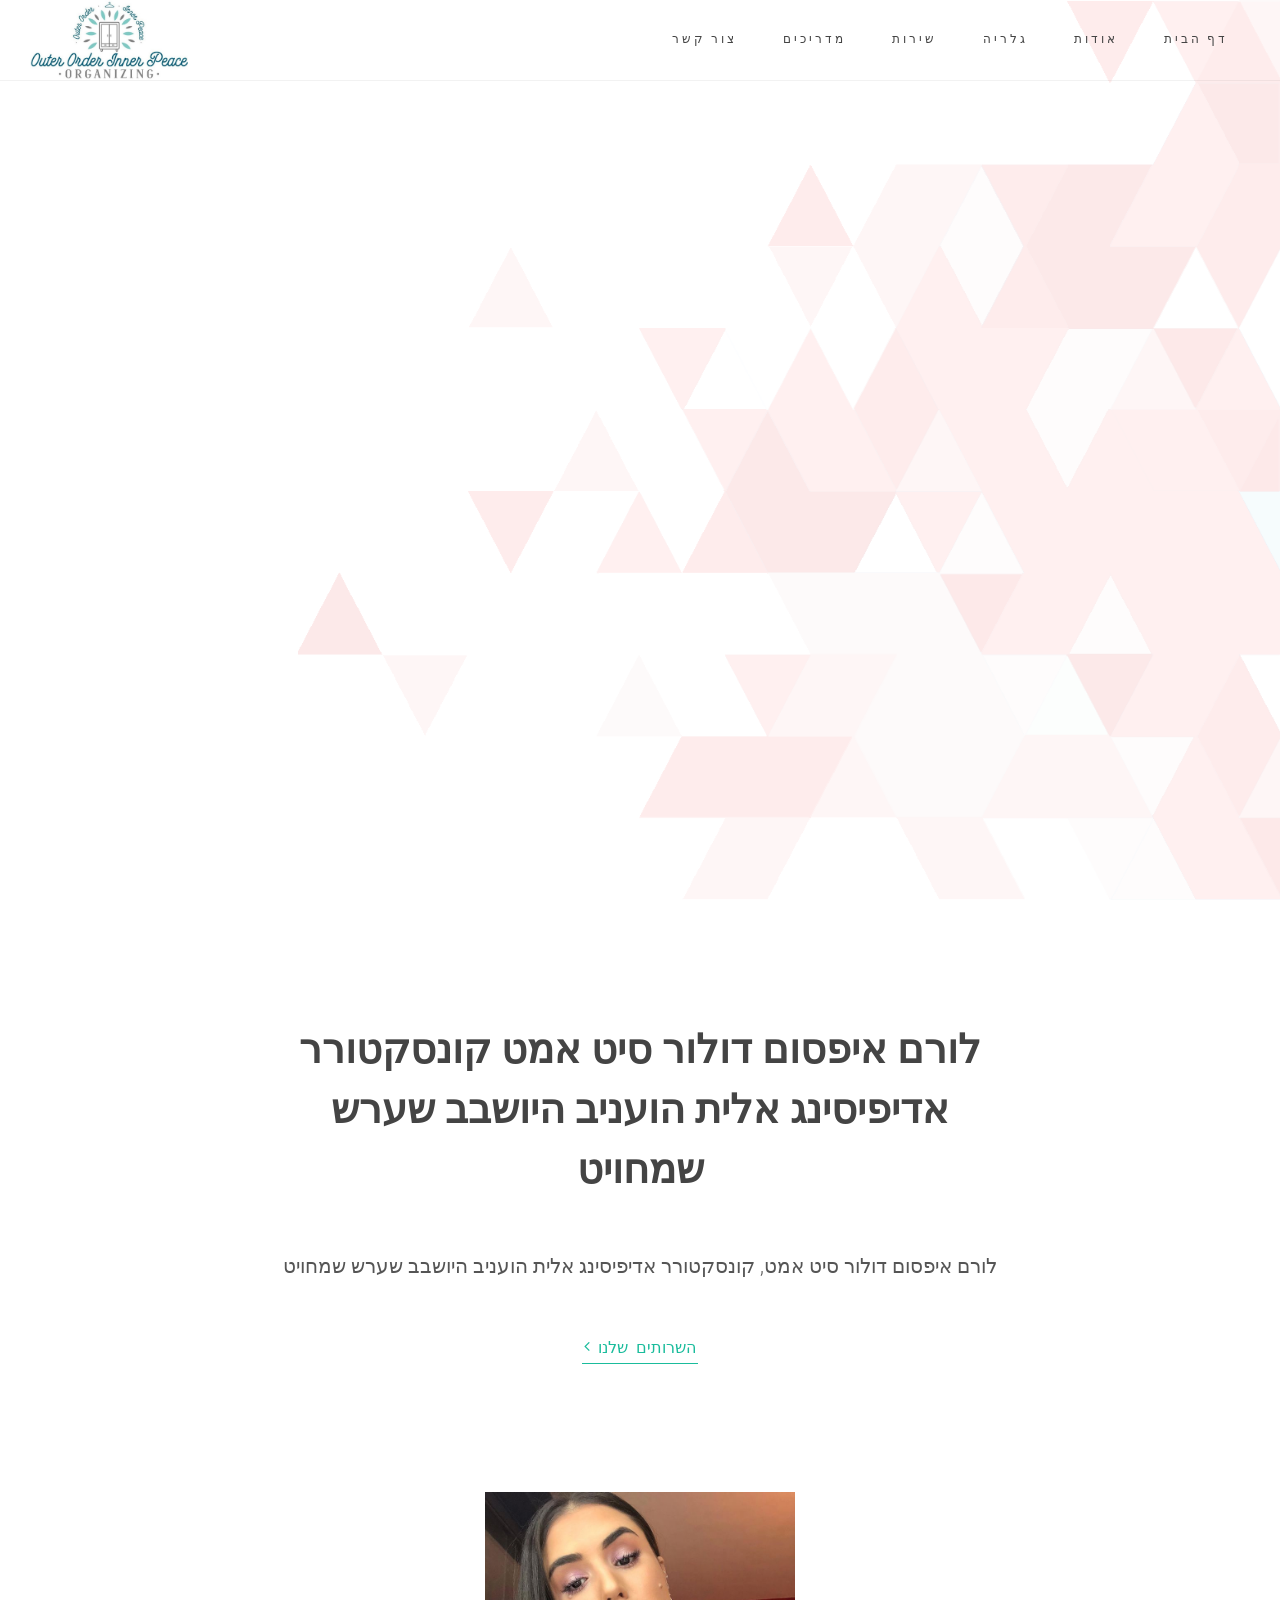
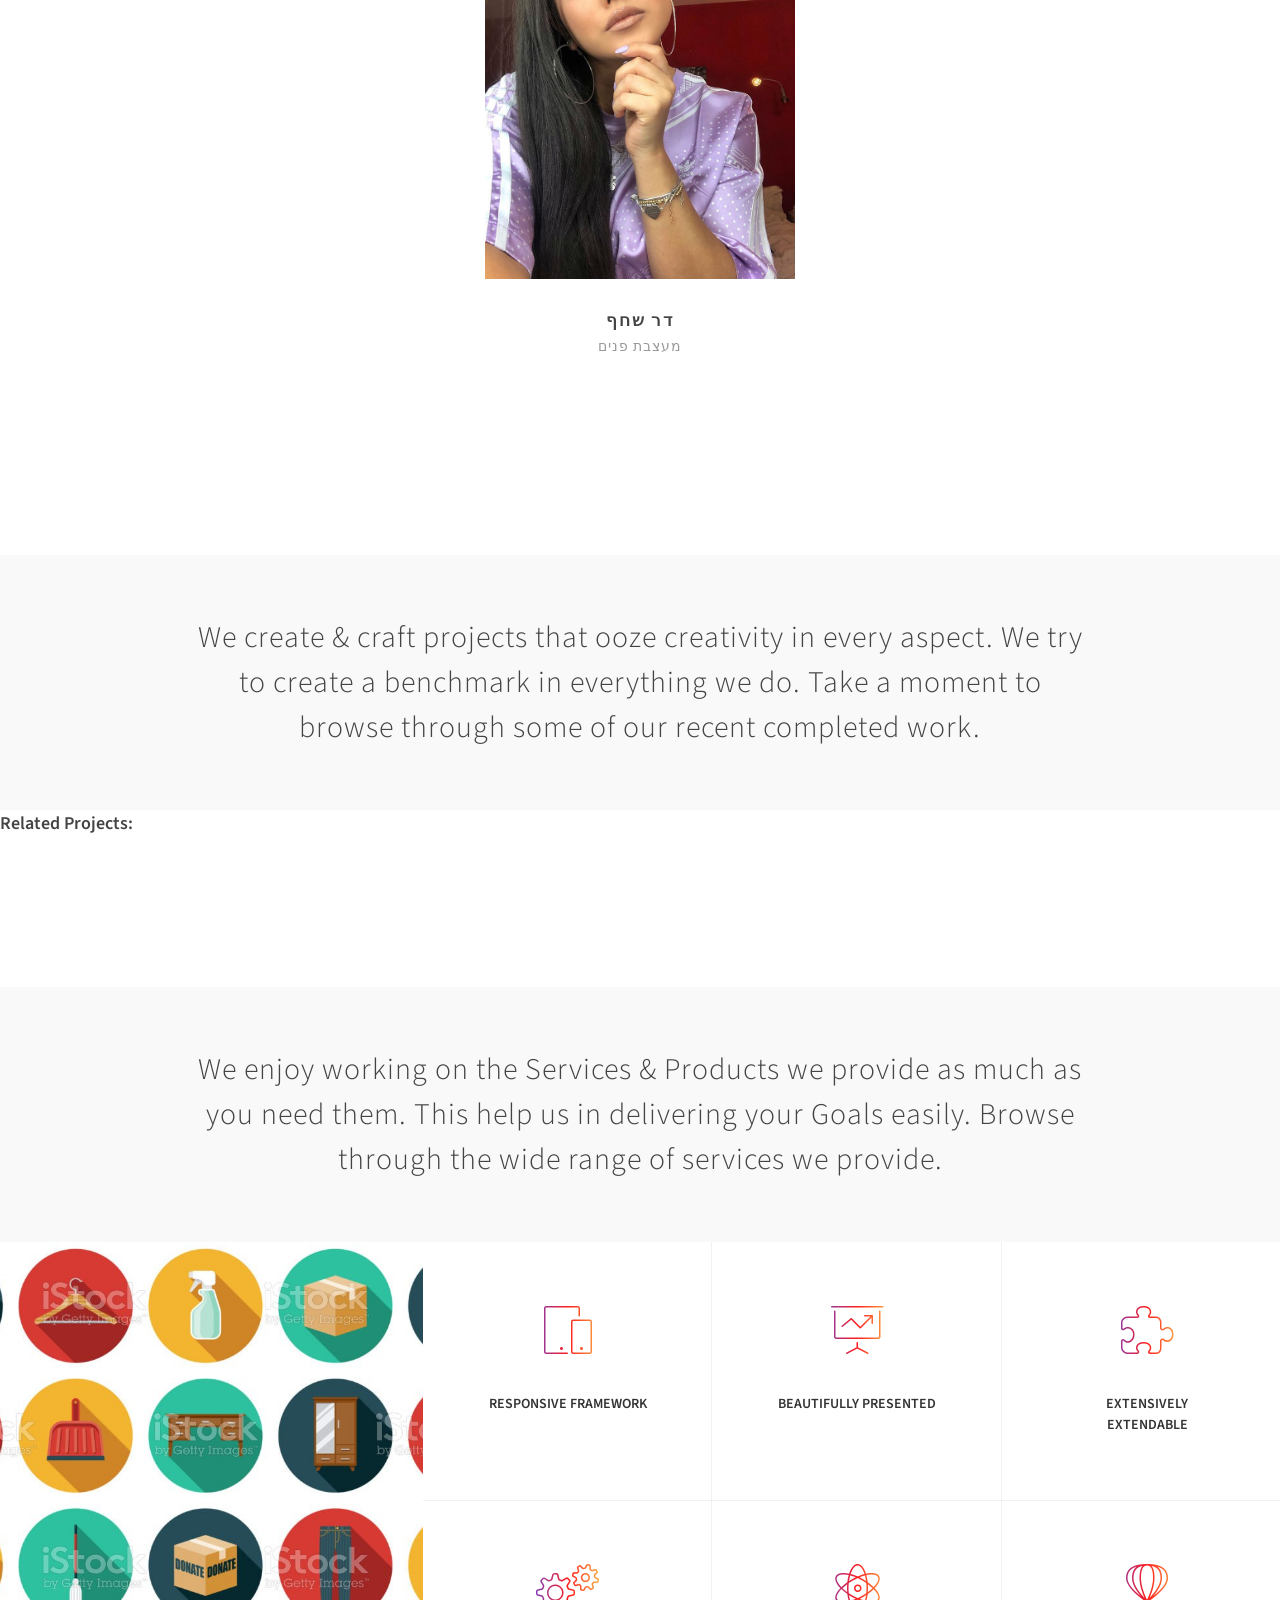
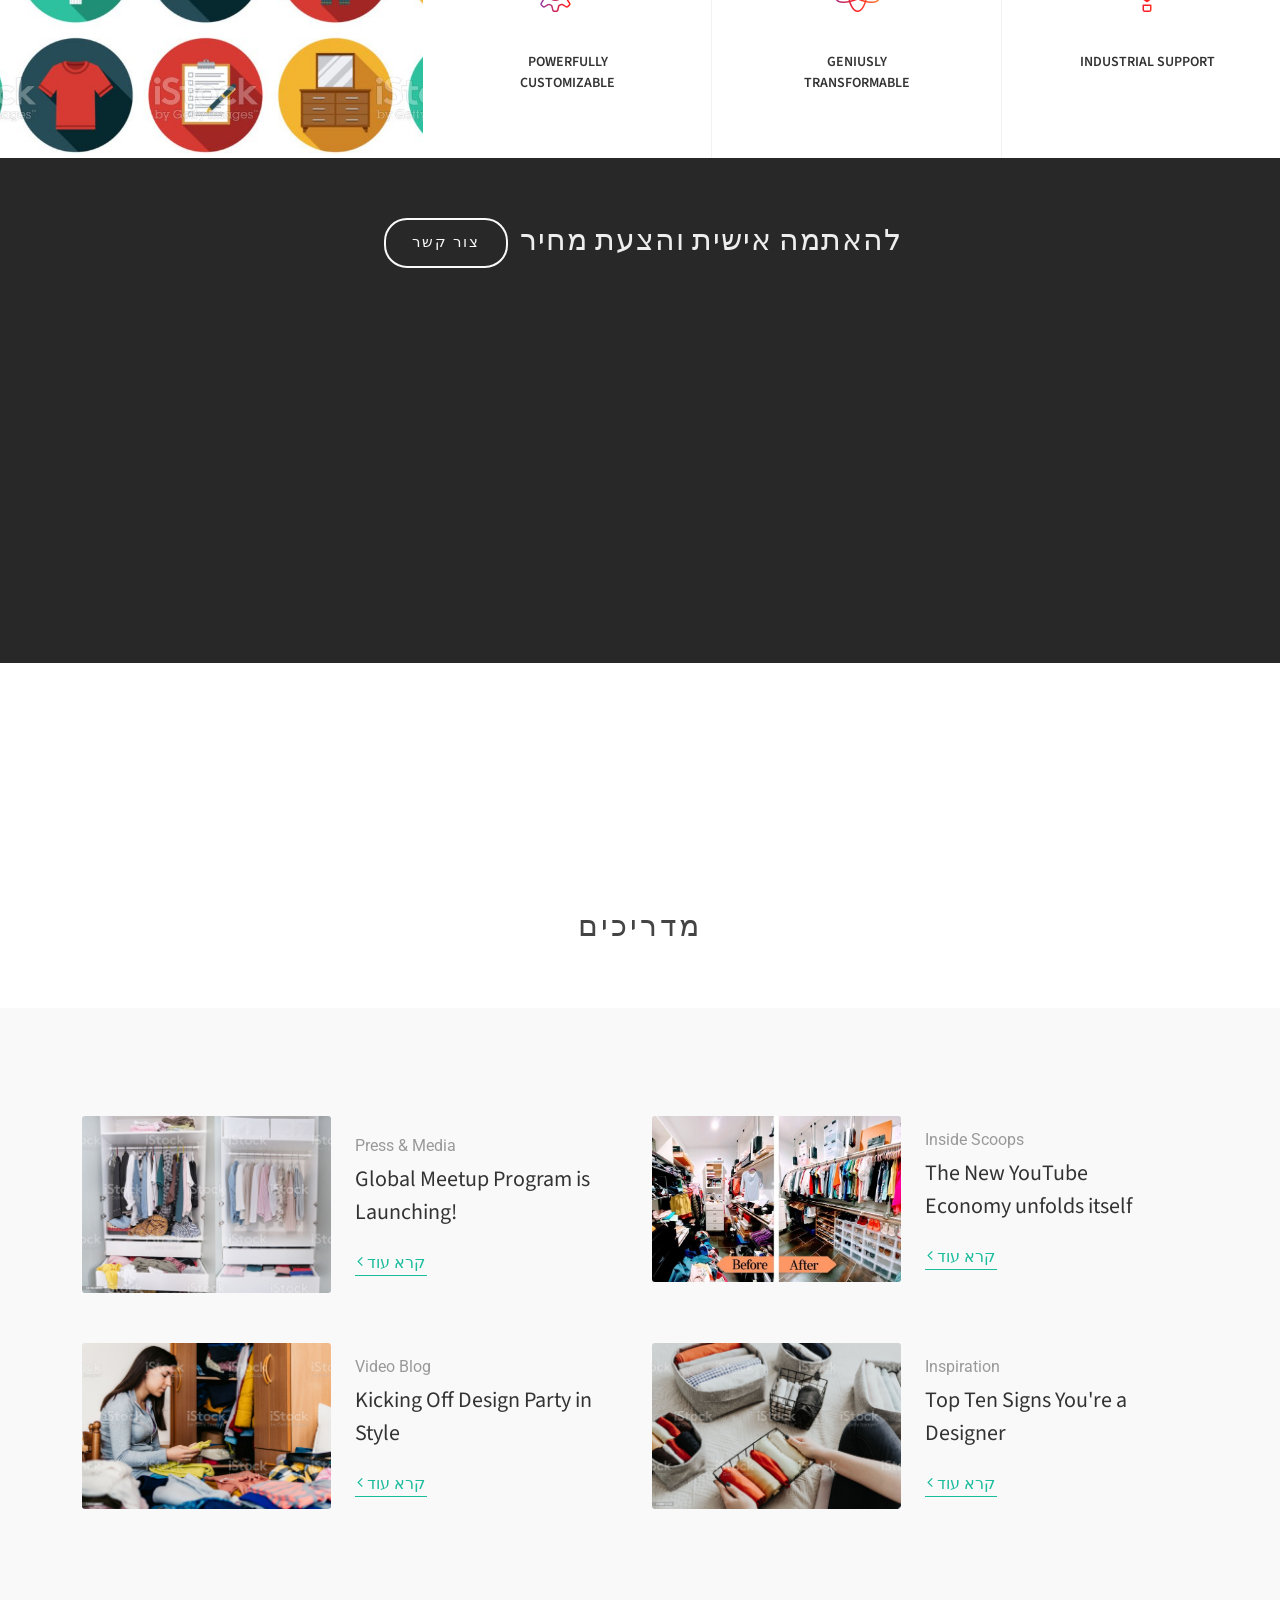
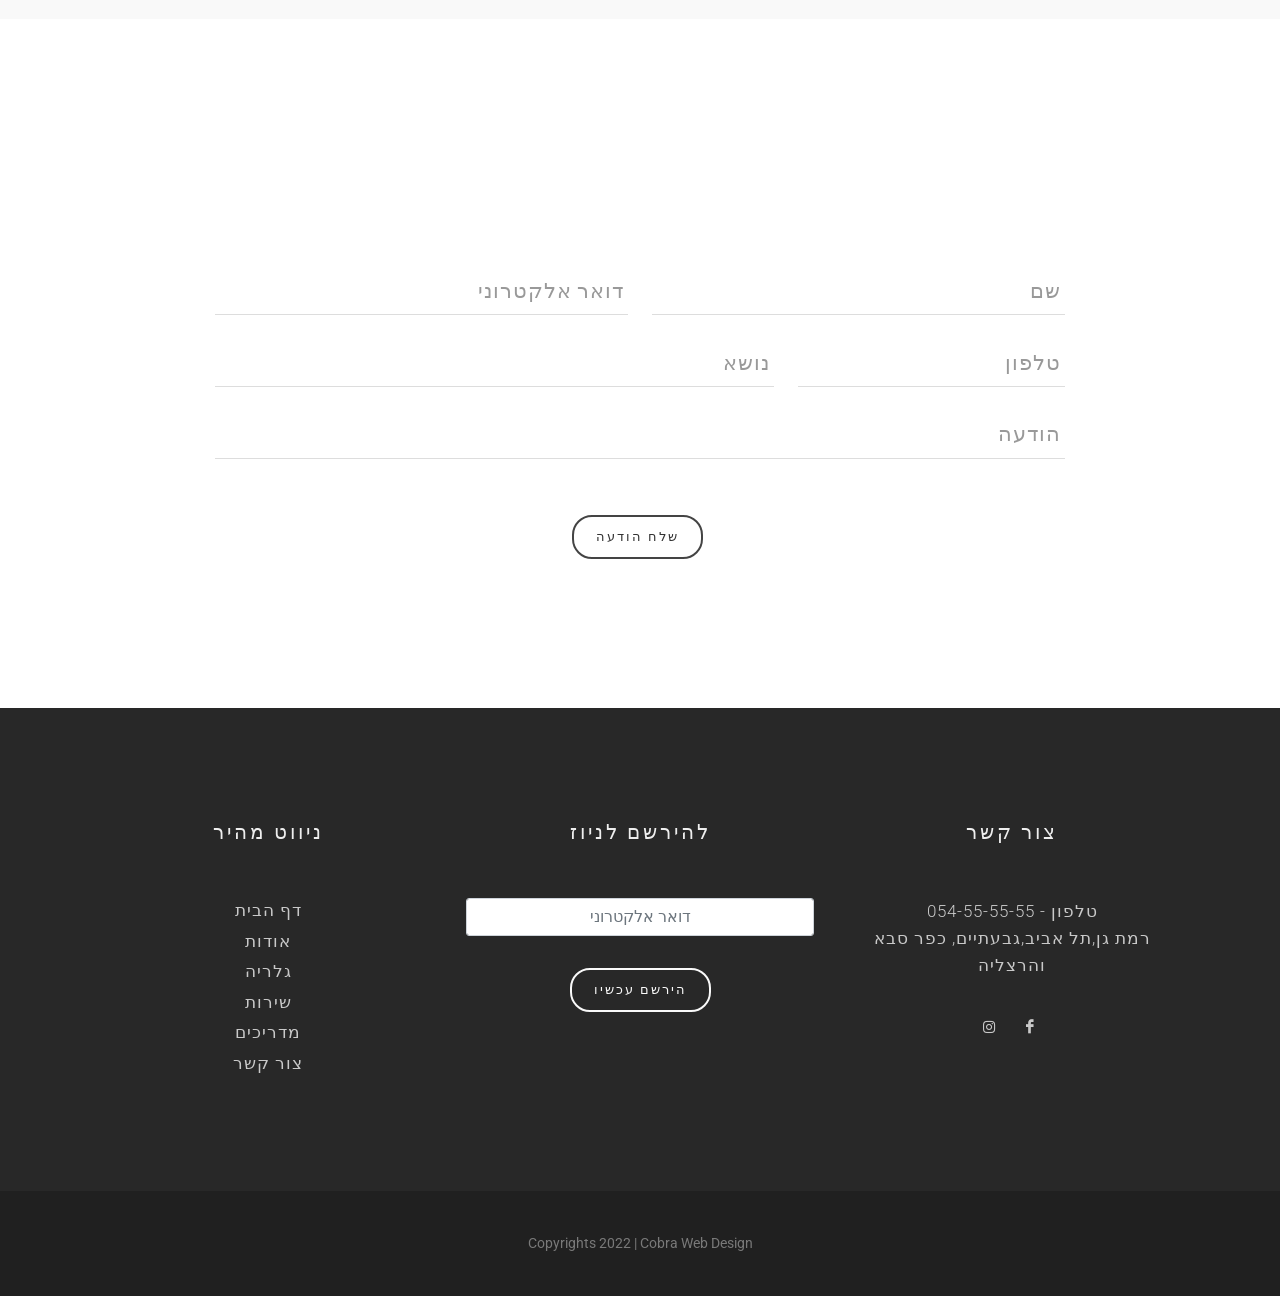
==== Dr/index.html @ 70b3f618 "u" ====
<!DOCTYPE html>
<html dir="ltr" lang="he-IL">

<head>
  <meta http-equiv="content-type" content="text/html; charset=utf-8" />
  <meta name="description"
    content="מעצבת ובונה לכם מחדש ארונות בגדים. בנייה ועיצוב של חדר הארונות. צריכים לסדר את הארונות הקימיים בבית? כאן תמצאו את כל המידע על סידור ארונות" />

  <!-- Stylesheets
	============================================= -->
  <link rel="stylesheet" href="https://cdnjs.cloudflare.com/ajax/libs/font-awesome/6.2.0/css/all.min.css"
    type="text/css" />
  <link
    href="https://fonts.googleapis.com/css?family=Source+Sans+Pro:300,400,600,700|Roboto:300,400,500,700|IBM+Plex+Serif:300,400,500,600&display=swap"
    rel="stylesheet" type="text/css" />
  <link rel="stylesheet" href="css/bootstrap.css" type="text/css" />
  <link rel="stylesheet" href="style.css" type="text/css" />

  <!-- One Page Module Specific Stylesheet -->
  <link rel="stylesheet" href="css/onepage.css" type="text/css" />
  <!-- / -->

  <link rel="stylesheet" href="css/dark.css" type="text/css" />
  <link rel="stylesheet" href="css/font-icons.css" type="text/css" />
  <link rel="stylesheet" href="css/et-line.css" type="text/css" />
  <link rel="stylesheet" href="css/animate.css" type="text/css" />
  <link rel="stylesheet" href="css/magnific-popup.css" type="text/css" />

  <link rel="stylesheet" href="css/fonts.css" type="text/css" />

  <meta name="viewport" content="width=device-width, initial-scale=1, shrink-to-fit=no" />

  <!-- Document Title
	============================================= -->
  <title>ארון החלומות של | דר שחף</title>

  <style>
    @-webkit-keyframes fadeInUp {
      from {
        opacity: 0;
        -webkit-transform: translate3d(0, 70px, 0);
        transform: translate3d(0, 70px, 0);
      }
    }

    @keyframes fadeInUp {
      from {
        opacity: 0;
        -webkit-transform: translate3d(0, 70px, 0);
        transform: translate3d(0, 70px, 0);
      }
    }
  </style>
</head>

<body class="stretched side-push-panel">
  <!-- Document Wrapper
	============================================= -->
  <div id="wrapper" class="clearfix">
    <!-- Header
		============================================= -->
    <header id="header" class="full-header transparent-header border-full-header header-size-custom"
      data-sticky-shrink="false">
      <div id="header-wrap">
        <div class="container">
          <div class="header-row">
            <!-- Logo
						============================================= -->
            <div id="logo">
              <a href="index.html" class="standard-logo" data-dark-logo="images/canvasone-dark.png"><img
                  src="images/logo.jpg" alt="Canvas Logo" /></a>
              <a href="index.html" class="retina-logo" data-dark-logo="images/canvasone-dark@2x.png"><img
                  src="images/logo@X2.png" alt="Canvas Logo" /></a>
            </div>
            <!-- #logo end -->

            <div id="primary-menu-trigger">
              <svg class="svg-trigger" viewBox="0 0 100 100">
                <path
                  d="m 30,33 h 40 c 3.722839,0 7.5,3.126468 7.5,8.578427 0,5.451959 -2.727029,8.421573 -7.5,8.421573 h -20">
                </path>
                <path d="m 30,50 h 40"></path>
                <path
                  d="m 70,67 h -40 c 0,0 -7.5,-0.802118 -7.5,-8.365747 0,-7.563629 7.5,-8.634253 7.5,-8.634253 h 20">
                </path>
              </svg>
            </div>

            <!-- Primary Navigation
						============================================= -->
            <nav class="primary-menu">
              <ul class="one-page-menu menu-container" data-easing="easeInOutExpo" data-speed="1250" data-offset="65">
                <li class="menu-item"></li>
                <li class="menu-item">
                  <a href="#" class="menu-link" data-href="#section-contact">
                    <div>צור קשר</div>
                  </a>
                </li>
                <li class="menu-item">
                  <a href="#" class="menu-link" data-href="#section-blog">
                    <div>מדריכים</div>
                  </a>
                </li>
                <li class="menu-item">
                  <a href="#" class="menu-link" data-href="#section-services">
                    <div>שירות</div>
                  </a>
                </li>
                <li class="menu-item">
                  <a href="#" class="menu-link" data-href="#section-works">
                    <div>גלריה</div>
                  </a>
                </li>
                <li class="menu-item">
                  <a href="#" class="menu-link" data-href="#section-about">
                    <div>אודות</div>
                  </a>
                </li>
                <li class="menu-item">
                  <a href="#" class="menu-link" data-href="#wrapper">
                    <div>דף הבית</div>
                  </a>
                </li>
              </ul>
            </nav>
            <!-- #primary-menu end -->
          </div>
        </div>
      </div>
      <div class="header-wrap-clone"></div>
    </header>
    <!-- #header end -->

    <!-- Slider
		============================================= -->
    <section dir="rtl" id="slider" class="slider-element slider-parallax min-vh-100 include-header" style="
          background: #fff url('images/slider-bg.png') no-repeat right top /
            auto 100%;
        ">
      <div class="slider-inner">
        <div class="container py-5">
          <div class="row align-items-center mt-4 h-100">
            <div class="col-md-6 order-2 order-md-1 my-5 my-md-0 text-center text-md-start">
              <div class="heading-block border-bottom-0 bottommargin-sm">
                <h5 class="text-uppercase ls4 text-black-50 fw-light mb-2" data-animate="fadeInUp" data-delay="100"
                  style="text-align: right">
                  טקסט &amp; טקסט
                </h5>
                <h2 class="fw-bold nott" data-animate="fadeInUp" data-delay="200" style="
                      font-size: 48px;
                      letter-spacing: -1px;
                      text-align: right;
                    ">
                  טקסט טקסט טקסט טקסט טקסט טקסט טקסט
                </h2>
              </div>
              <p class="mb-5 lead" data-animate="fadeInUp" data-delay="400" style="line-height: 1.7; text-align: right">
                לורם איפסום דולור סיט אמט, קונסקטורר אדיפיסינג אלית הועניב
                היושבב שערש שמחויט.
              </p>
              <a href="#" data-scrollto="#section-about" data-offset="70" data-animate="fadeInUp" data-delay="600"
                class="button m-0 button-circle button-large text-white" style="background-color: #e25b45">בואו נתחיל<i
                  class="icon-line-arrow-left"></i></a>
            </div>

            <div class="col-md-6 order-1 order-md-2">
              <img src="images/yoga.svg" alt="Yoga Image" data-animate="fadeInUp slow" data-delay="600" />
            </div>
          </div>
        </div>
      </div>
    </section>
    <!-- #slider end -->

    <!-- Content
		============================================= -->
    <section id="content">
      <div class="content-wrap py-0">
        <div id="section-about" class="center page-section">
          <div class="container clearfix">
            <h2 class="mx-auto bottommargin font-body" style="max-width: 700px; font-size: 40px">
              לורם איפסום דולור סיט אמט קונסקטורר אדיפיסינג אלית הועניב היושבב
              שערש שמחויט
            </h2>

            <p class="lead mx-auto bottommargin" style="max-width: 800px">
              לורם איפסום דולור סיט אמט, קונסקטורר אדיפיסינג אלית הועניב
              היושבב שערש שמחויט
            </p>

            <p class="bottommargin" style="font-size: 16px">
              <a href="#" data-scrollto="#section-services" data-easing="easeInOutExpo" data-speed="1250"
                data-offset="70" class="more-link"><i class="icon-angle-left"> השרותים שלנו</i></a>
            </p>

            <div class="clear"></div>

            <div class="row topmargin-lg mx-auto" style="max-width: 1000px">
              <div class="col-md-4 mb-5"></div>

              <div class="col-md-4 mb-5">
                <div class="team">
                  <div class="team-image">
                    <img src="images/Dar_Shahaf.jpg" alt="Mary Jane" />
                    <div class="bg-overlay">
                      <div class="bg-overlay-content align-items-end" data-hover-animate="fadeIn"
                        data-hover-speed="400">
                        <a href="https://www.tiktok.com/@darshahaf" class="social-icon si-borderless si-small si-tiktok"
                          title="tiktok">
                          <i class="icon-tiktok"></i>
                          <i class="icon-tiktok"></i>
                        </a>

                        <a href="https://www.instagram.com/tommian/"
                          class="social-icon si-borderless si-small si-instagram" title="Instagram">
                          <i class="icon-instagram"></i>
                          <i class="icon-instagram"></i>
                        </a>
                      </div>
                      <div class="bg-overlay-bg" data-hover-animate="fadeIn" data-hover-speed="400"></div>
                    </div>
                  </div>
                  <div class="team-desc team-desc-bg">
                    <div class="team-title">
                      <h4>דר שחף</h4>
                      <span>מעצבת פנים</span>
                    </div>
                  </div>
                </div>
              </div>
            </div>
          </div>
        </div>

        <div id="section-works" class="page-section pt-0">
          <div class="section m-0">
            <div class="container clearfix">
              <div class="mx-auto center" style="max-width: 900px">
                <h2 class="mb-0 fw-light ls1">
                  We create &amp; craft projects that ooze creativity in every
                  aspect. We try to create a benchmark in everything we do.
                  Take a moment to browse through some of our recent completed
                  work.
                </h2>
              </div>
            </div>
          </div>

          <!-- Related Portfolio Items
					============================================= -->
          <h4>Related Projects:</h4>

          <div id="related-portfolio" class="owl-carousel portfolio-carousel carousel-widget" data-margin="20"
            data-pagi="false" data-autoplay="5000" data-items-xs="1" data-items-sm="2" data-items-md="3"
            data-items-lg="4">
            <div class="oc-item">
              <div class="portfolio-item">
                <div class="portfolio-image">
                  <a href="portfolio-single.html">
                    <img src="images/4/1.jpg" alt="Open Imagination" />
                  </a>
                  <div class="bg-overlay">
                    <div class="bg-overlay-content dark" data-hover-animate="fadeIn" data-hover-speed="350">
                      <a href="images/4/full/1.jpg" class="overlay-trigger-icon bg-light text-dark"
                        data-hover-animate="fadeInDownSmall" data-hover-animate-out="fadeInUpSmall"
                        data-hover-speed="350" data-lightbox="image"><i class="icon-line-plus"></i></a>
                    </div>
                    <div class="bg-overlay-bg dark" data-hover-animate="fadeIn" data-hover-speed="350"></div>
                  </div>
                </div>
                <div class="portfolio-desc">
                  <h3>
                    <a href="portfolio-single.html">Open Imagination</a>
                  </h3>
                  <span><a href="#">Media</a>, <a href="#">Icons</a></span>
                </div>
              </div>
            </div>
            <div class="oc-item">
              <div class="portfolio-item">
                <div class="portfolio-image">
                  <a href="portfolio-single.html">
                    <img src="images/4/2.jpg" alt="Locked Steel Gate" />
                  </a>
                  <div class="bg-overlay">
                    <div class="bg-overlay-content dark" data-hover-animate="fadeIn" data-hover-speed="350">
                      <a href="images/4/full/2.jpg" class="overlay-trigger-icon bg-light text-dark"
                        data-hover-animate="fadeInDownSmall" data-hover-animate-out="fadeInUpSmall"
                        data-hover-speed="350" data-lightbox="image"><i class="icon-line-plus"></i></a>
                    </div>
                    <div class="bg-overlay-bg dark" data-hover-animate="fadeIn" data-hover-speed="350"></div>
                  </div>
                </div>
                <div class="portfolio-desc">
                  <h3>
                    <a href="portfolio-single.html">Locked Steel Gate</a>
                  </h3>
                  <span><a href="#">Illustrations</a></span>
                </div>
              </div>
            </div>
            <div class="oc-item">
              <div class="portfolio-item">
                <div class="portfolio-image">
                  <a href="#">
                    <img src="images/4/3.jpg" alt="Mac Sunglasses" />
                  </a>
                  <div class="bg-overlay">
                    <div class="bg-overlay-content dark" data-hover-animate="fadeIn" data-hover-speed="350">
                      <a href="https://media.istockphoto.com/videos/the-drawer-with-underwear-in-the-closet-housewife-organizing-clothes-video-id1124411953"
                        class="overlay-trigger-icon bg-light text-dark" data-hover-animate="fadeInDownSmall"
                        data-hover-animate-out="fadeInUpSmall" data-hover-speed="350" data-lightbox="iframe"><i
                          class="icon-line-play"></i></a>
                    </div>
                    <div class="bg-overlay-bg dark" data-hover-animate="fadeIn" data-hover-speed="350"></div>
                  </div>
                </div>
                <div class="portfolio-desc">
                  <h3>
                    <a href="portfolio-single-video.html">Mac Sunglasses</a>
                  </h3>
                  <span><a href="#">Graphics</a>,
                    <a href="#">UI Elements</a></span>
                </div>
              </div>
            </div>
            <div class="oc-item">
              <div class="portfolio-item">
                <div class="portfolio-image">
                  <a href="#">
                    <img src="images/4/4.jpg" alt="Morning Dew" />
                  </a>
                  <div class="bg-overlay" data-lightbox="gallery">
                    <div class="bg-overlay">
                      <div class="bg-overlay-content dark" data-hover-animate="fadeIn">
                        <a href="images/4/full/4.jpg" class="overlay-trigger-icon bg-light text-dark"
                          data-hover-animate="fadeInDownSmall" data-hover-animate-out="fadeOutUpSmall"
                          data-hover-speed="350" data-lightbox="image" title="Image"><i class="icon-line-plus"></i></a>
                      </div>
                      <div class="bg-overlay-bg dark" data-hover-animate="fadeIn"></div>
                    </div>
                    <div class="bg-overlay-bg dark" data-hover-animate="fadeIn"></div>
                  </div>
                </div>
                <div class="portfolio-desc">
                  <h3>
                    <a href="portfolio-single-gallery.html">Morning Dew</a>
                  </h3>
                  <span><a href="#">Icons</a>,
                    <a href="#">Illustrations</a></span>
                </div>
              </div>
            </div>
            <div class="oc-item">
              <div class="portfolio-item">
                <div class="portfolio-image">
                  <a href="portfolio-single.html">
                    <img src="images/4/5.jpg" alt="Console Activity" />
                  </a>
                  <div class="bg-overlay">
                    <div class="bg-overlay-content dark" data-hover-animate="fadeIn">
                      <a href="images/4/full/5.jpg" class="overlay-trigger-icon bg-light text-dark"
                        data-hover-animate="fadeInDownSmall" data-hover-animate-out="fadeOutUpSmall"
                        data-hover-speed="350" data-lightbox="image" title="Image"><i class="icon-line-plus"></i></a>
                    </div>
                    <div class="bg-overlay-bg dark" data-hover-animate="fadeIn"></div>
                  </div>
                </div>
                <div class="portfolio-desc">
                  <h3>
                    <a href="portfolio-single.html">Console Activity</a>
                  </h3>
                  <span><a href="#">UI Elements</a>, <a href="#">Media</a></span>
                </div>
              </div>
            </div>
            <div class="oc-item">
              <div class="portfolio-item">
                <div class="portfolio-image">
                  <a href="portfolio-single-gallery.html">
                    <img src="images/4/6.jpg" alt="Shake It!" />
                  </a>
                  <div class="bg-overlay">
                    <div class="bg-overlay-content dark" data-hover-animate="fadeIn">
                      <a href="images/4/full/6.jpg" class="overlay-trigger-icon bg-light text-dark"
                        data-hover-animate="fadeInDownSmall" data-hover-animate-out="fadeOutUpSmall"
                        data-hover-speed="350" data-lightbox="image" title="Image"><i class="icon-line-plus"></i></a>
                    </div>
                    <div class="bg-overlay-bg dark" data-hover-animate="fadeIn"></div>
                  </div>
                </div>
                <div class="portfolio-desc">
                  <h3>
                    <a href="portfolio-single-gallery.html">Shake It!</a>
                  </h3>
                  <span><a href="#">Illustrations</a>,
                    <a href="#">Graphics</a></span>
                </div>
              </div>
            </div>
            <div class="oc-item">
              <div class="portfolio-item">
                <div class="portfolio-image">
                  <a href="portfolio-single-video.html">
                    <img src="images/4/7.jpg" alt="Backpack Contents" />
                  </a>
                  <div class="bg-overlay">
                    <div class="bg-overlay-content dark" data-hover-animate="fadeIn">
                      <a href="https://media.istockphoto.com/videos/hand-of-woman-closing-drawers-in-the-closet-video-id1140343415"
                        class="overlay-trigger-icon bg-light text-dark" data-hover-animate="fadeInDownSmall"
                        data-hover-animate-out="fadeOutUpSmall" data-hover-speed="350" data-lightbox="iframe"><i
                          class="icon-line-play"></i></a>
                    </div>
                    <div class="bg-overlay-bg dark" data-hover-animate="fadeIn"></div>
                  </div>
                </div>
                <div class="portfolio-desc">
                  <h3>
                    <a href="portfolio-single-video.html">Backpack Contents</a>
                  </h3>
                  <span><a href="#">UI Elements</a>, <a href="#">Icons</a></span>
                </div>
              </div>
            </div>
            <div class="oc-item">
              <div class="portfolio-item">
                <div class="portfolio-image">
                  <a href="portfolio-single.html">
                    <img src="images/4/8.jpg" alt="Sunset Bulb Glow" />
                  </a>
                  <div class="bg-overlay">
                    <div class="bg-overlay-content dark" data-hover-animate="fadeIn">
                      <a href="images/4/full/8.jpg" class="overlay-trigger-icon bg-light text-dark"
                        data-hover-animate="fadeInDownSmall" data-hover-animate-out="fadeOutUpSmall"
                        data-hover-speed="350" data-lightbox="image" title="Image"><i class="icon-line-plus"></i></a>
                    </div>
                    <div class="bg-overlay-bg dark" data-hover-animate="fadeIn"></div>
                  </div>
                </div>
                <div class="portfolio-desc">
                  <h3>
                    <a href="portfolio-single.html">Sunset Bulb Glow</a>
                  </h3>
                  <span><a href="#">Graphics</a></span>
                </div>
              </div>
            </div>
            <div class="oc-item">
              <div class="portfolio-item">
                <div class="portfolio-image">
                  <a href="portfolio-single.html">
                    <img src="images/4/9.jpg" alt="Bridge Side" />
                  </a>
                  <div class="bg-overlay">
                    <div class="bg-overlay-content dark" data-hover-animate="fadeIn">
                      <a href="images/4/full/9.jpg" class="overlay-trigger-icon bg-light text-dark"
                        data-hover-animate="fadeInDownSmall" data-hover-animate-out="fadeOutUpSmall"
                        data-hover-speed="350" data-lightbox="image" title="Image"><i class="icon-line-plus"></i></a>
                    </div>
                    <div class="bg-overlay-bg dark" data-hover-animate="fadeIn"></div>
                  </div>
                </div>
                <div class="portfolio-desc">
                  <h3><a href="portfolio-single.html">Bridge Side</a></h3>
                  <span><a href="#">Illustrations</a>,
                    <a href="#">Icons</a></span>
                </div>
              </div>
            </div>
            <div class="oc-item">
              <div class="portfolio-item">
                <div class="portfolio-image">
                  <a href="portfolio-single-video.html">
                    <img src="images/4/10.jpg" alt="Study Table" />
                  </a>
                  <div class="bg-overlay">
                    <div class="bg-overlay-content dark" data-hover-animate="fadeIn">
                      <a href="https://media.istockphoto.com/videos/sorting-clothing-by-color-video-id1217227204"
                        class="overlay-trigger-icon bg-light text-dark" data-hover-animate="fadeInDownSmall"
                        data-hover-animate-out="fadeOutUpSmall" data-hover-speed="350" data-lightbox="iframe"><i
                          class="icon-line-play"></i></a>
                    </div>
                    <div class="bg-overlay-bg dark" data-hover-animate="fadeIn"></div>
                  </div>
                </div>
                <div class="portfolio-desc">
                  <h3>
                    <a href="portfolio-single-video.html">Study Table</a>
                  </h3>
                  <span><a href="#">Graphics</a>, <a href="#">Media</a></span>
                </div>
              </div>
            </div>
          </div>
          <!-- .portfolio-carousel end -->
        </div>

        <div id="section-services" class="page-section pt-0">
          <div class="section m-0">
            <div class="container clearfix">
              <div class="mx-auto center" style="max-width: 900px">
                <h2 class="mb-0 fw-light ls1">
                  We enjoy working on the Services &amp; Products we provide
                  as much as you need them. This help us in delivering your
                  Goals easily. Browse through the wide range of services we
                  provide.
                </h2>
              </div>
            </div>
          </div>

          <div class="row align-items-stretch">
            <div class="col-lg-4 d-none d-md-block" style="
                  background: url('images\/istockphoto-1269942049-1024x1024.png')
                    center center no-repeat;
                  background-size: cover;
                "></div>
            <div class="col-lg-8">
              <div class="row align-items-stretch grid-border clearfix">
                <div class="col-lg-4 col-md-6 col-padding">
                  <div class="feature-box fbox-center fbox-dark fbox-plain">
                    <div class="fbox-icon">
                      <a href="#"><i class="icon-et-mobile op-gradient-icon"></i></a>
                    </div>
                    <div class="fbox-content fbox-content-sm">
                      <h3>Responsive Framework</h3>
                    </div>
                  </div>
                </div>

                <div class="col-lg-4 col-md-6 col-padding">
                  <div class="feature-box fbox-center fbox-dark fbox-plain">
                    <div class="fbox-icon">
                      <a href="#"><i class="icon-et-presentation op-gradient-icon"></i></a>
                    </div>
                    <div class="fbox-content fbox-content-sm">
                      <h3>Beautifully Presented</h3>
                    </div>
                  </div>
                </div>
                <div class="col-lg-4 col-md-6 col-padding">
                  <div class="feature-box fbox-center fbox-dark fbox-plain">
                    <div class="fbox-icon">
                      <a href="#"><i class="icon-et-puzzle op-gradient-icon"></i></a>
                    </div>
                    <div class="fbox-content fbox-content-sm">
                      <h3>Extensively Extendable</h3>
                    </div>
                  </div>
                </div>
                <div class="col-lg-4 col-md-6 col-padding">
                  <div class="feature-box fbox-center fbox-dark fbox-plain">
                    <div class="fbox-icon">
                      <a href="#"><i class="icon-et-gears op-gradient-icon"></i></a>
                    </div>
                    <div class="fbox-content fbox-content-sm">
                      <h3>Powerfully Customizable</h3>
                    </div>
                  </div>
                </div>
                <div class="col-lg-4 col-md-6 col-padding">
                  <div class="feature-box fbox-center fbox-dark fbox-plain">
                    <div class="fbox-icon">
                      <a href="#"><i class="icon-et-genius op-gradient-icon"></i></a>
                    </div>
                    <div class="fbox-content fbox-content-sm">
                      <h3>Geniusly Transformable</h3>
                    </div>
                  </div>
                </div>
                <div class="col-lg-4 col-md-6 col-padding">
                  <div class="feature-box fbox-center fbox-dark fbox-plain">
                    <div class="fbox-icon">
                      <a href="#"><i class="icon-et-hotairballoon op-gradient-icon"></i></a>
                    </div>
                    <div class="fbox-content fbox-content-sm">
                      <h3>Industrial Support</h3>
                    </div>
                  </div>
                </div>
              </div>
            </div>
          </div>

          <div dir="rtl" class="section dark m-0">
            <div class="mx-auto center" style="max-width: 900px">
              <h2 class="mb-0 fw-light ls1">
                להאתמה אישית והצעת מחיר
                <a href="#" data-scrollto="#template-contactform" data-offset="140" data-easing="easeInOutExpo"
                  data-speed="1250" class="button button-border button-circle button-light button-large my-0"
                  style="position: relative; top: -3px">צור קשר</a>
              </h2>
            </div>
          </div>

          <div class="section parallax m-0 dark" style="
                background-image: url('/images/testimonials.jpg');
                padding: 150px 0;
              " data-bottom-top="background-position:0px 0px;" data-top-bottom="background-position:0px -300px;">
            <div class="container clearfix">
              <div class="row justify-content-end">
                <div class="col-md-7">
                  <div class="fslider testimonial testimonial-full bg-transparent border-0 shadow-none p-0"
                    data-arrows="false">
                    <div class="flexslider">
                      <div class="slider-wrap">
                        <div class="slide">
                          <div class="testi-content">
                            <p>
                              Similique fugit repellendus expedita excepturi
                              iure perferendis provident quia eaque vero
                              numquam?
                            </p>
                            <div class="testi-meta">
                              Steve Jobs
                              <span>Apple Inc.</span>
                            </div>
                          </div>
                        </div>
                        <div class="slide">
                          <div class="testi-content">
                            <p>
                              Natus voluptatum enim quod necessitatibus quis
                              expedita harum provident eos obcaecati id culpa
                              corporis molestias.
                            </p>
                            <div class="testi-meta">
                              Collis Ta'eed
                              <span>Envato Inc.</span>
                            </div>
                          </div>
                        </div>
                        <div class="slide">
                          <div class="testi-content">
                            <p>
                              Incidunt deleniti blanditiis quas aperiam
                              recusandae consequatur ullam quibusdam cum
                              libero illo rerum!
                            </p>
                            <div class="testi-meta">
                              John Doe
                              <span>XYZ Inc.</span>
                            </div>
                          </div>
                        </div>
                      </div>
                    </div>
                  </div>
                </div>
              </div>
            </div>
          </div>
        </div>

        <div id="section-blog" class="page-section">
          <h2 class="text-center text-uppercase fw-light ls3 font-body">
            מדריכים
          </h2>

          <div class="section mb-0">
            <div class="container clearfix">
              <div class="row posts-md mt-5 col-mb-50 mb-0">
                <div class="entry col-md-6">
                  <div class="grid-inner row align-items-center">
                    <div class="col-lg-6">
                      <div class="entry-image">
                        <a href="#"><img src="/Dr/images/blog/1.jpg" alt="Paris" /></a>
                      </div>
                    </div>
                    <div class="col-lg-6 mt-3 mt-lg-0">
                      <span class="before-heading fst-normal">Press &amp; Media</span>
                      <div class="entry-title nott">
                        <h3 class="fw-normal">
                          <a href="#">Global Meetup Program is Launching!</a>
                        </h3>
                      </div>
                      <div class="entry-content">
                        <a href="#" class="more-link"><i class="icon-angle-left"></i> קרא עוד
                        </a>
                      </div>
                    </div>
                  </div>
                </div>

                <div class="entry col-md-6">
                  <div class="grid-inner row align-items-center">
                    <div class="col-lg-6">
                      <div class="entry-image">
                        <a href="#"><img src="/Dr/images/blog/2.jpg" alt="Paris" /></a>
                      </div>
                    </div>
                    <div class="col-lg-6 mt-3 mt-lg-0">
                      <span class="before-heading fst-normal">Inside Scoops</span>
                      <div class="entry-title nott">
                        <h3 class="fw-normal">
                          <a href="#">The New YouTube Economy unfolds itself</a>
                        </h3>
                      </div>
                      <div class="entry-content">
                        <a href="#" class="more-link"><i class="icon-angle-left"></i> קרא עוד
                        </a>
                      </div>
                    </div>
                  </div>
                </div>

                <div class="entry col-md-6">
                  <div class="grid-inner row align-items-center">
                    <div class="col-lg-6">
                      <div class="entry-image">
                        <a href="#"><img src="/Dr/images/blog/3.jpg" alt="Paris" /></a>
                      </div>
                    </div>
                    <div class="col-lg-6 mt-3 mt-lg-0">
                      <span class="before-heading fst-normal">Video Blog</span>
                      <div class="entry-title nott">
                        <h3 class="fw-normal">
                          <a href="#">Kicking Off Design Party in Style</a>
                        </h3>
                      </div>
                      <div class="entry-content">
                        <a href="#" class="more-link"><i class="icon-angle-left"></i> קרא עוד
                        </a>
                      </div>
                    </div>
                  </div>
                </div>

                <div class="entry col-md-6">
                  <div class="grid-inner row align-items-center">
                    <div class="col-lg-6">
                      <div class="entry-image">
                        <a href="#"><img src="/Dr/images/blog/4.jpg" alt="Paris" /></a>
                      </div>
                    </div>
                    <div class="col-lg-6 mt-3 mt-lg-0">
                      <span class="before-heading fst-normal">Inspiration</span>
                      <div class="entry-title nott">
                        <h3 class="fw-normal">
                          <a href="#">Top Ten Signs You're a Designer</a>
                        </h3>
                      </div>
                      <div class="entry-content">
                        <a href="#" class="more-link"><i class="icon-angle-left"></i> קרא עוד
                        </a>
                      </div>
                    </div>
                  </div>
                </div>
              </div>
            </div>
          </div>

          <div class="container topmargin-lg clearfix">
            <div id="oc-clients" class="owl-carousel topmargin image-carousel carousel-widget" data-margin="80"
              data-loop="true" data-nav="false" data-autoplay="5000" data-pagi="false" data-items-xs="2"
              data-items-sm="3" data-items-md="4" data-items-lg="5" data-items-xl="6">
              <div class="oc-item">
                <a href="#"><img src="images/clients/1.png" alt="Clients" /></a>
              </div>
              <div class="oc-item">
                <a href="#"><img src="images/clients/2.png" alt="Clients" /></a>
              </div>
              <div class="oc-item">
                <a href="#"><img src="images/clients/3.png" alt="Clients" /></a>
              </div>
              <div class="oc-item">
                <a href="#"><img src="images/clients/4.png" alt="Clients" /></a>
              </div>
              <div class="oc-item">
                <a href="#"><img src="images/clients/5.png" alt="Clients" /></a>
              </div>
              <div class="oc-item">
                <a href="#"><img src="images/clients/6.png" alt="Clients" /></a>
              </div>
              <div class="oc-item">
                <a href="#"><img src="images/clients/7.png" alt="Clients" /></a>
              </div>
              <div class="oc-item">
                <a href="#"><img src="images/clients/8.png" alt="Clients" /></a>
              </div>
              <div class="oc-item">
                <a href="#"><img src="images/clients/9.png" alt="Clients" /></a>
              </div>
              <div class="oc-item">
                <a href="#"><img src="images/clients/10.png" alt="Clients" /></a>
              </div>
            </div>
          </div>
        </div>

        <div dir="rtl" id="section-contact" class="page-section pt-0">
          <div class="container clearfix">
            <div class="mx-auto topmargin" style="max-width: 850px">
              <div class="form-widget">
                <div class="form-result"></div>

                <form class="row mb-0" id="template-contactform" name="template-contactform" action="include/form.php"
                  method="post">
                  <div class="form-process">
                    <div class="css3-spinner">
                      <div class="css3-spinner-scale-ripple">
                        <div></div>
                        <div></div>
                        <div></div>
                      </div>
                    </div>
                  </div>

                  <div class="col-md-6 mb-4">
                    <input type="text" id="template-contactform-name" name="template-contactform-name" value=""
                      class="sm-form-control border-form-control required" placeholder="שם" />
                  </div>
                  <div class="col-md-6 mb-4">
                    <input type="email" id="template-contactform-email" name="template-contactform-email" value=""
                      class="required email sm-form-control border-form-control" placeholder="דואר אלקטרוני" />
                  </div>

                  <div class="w-100"></div>

                  <div class="col-md-4 mb-4">
                    <input type="text" id="template-contactform-phone" name="template-contactform-phone" value=""
                      class="sm-form-control border-form-control" placeholder="טלפון" />
                  </div>

                  <div class="col-md-8 mb-4">
                    <input type="text" id="template-contactform-subject" name="subject" value=""
                      class="required sm-form-control border-form-control" placeholder="נושא" />
                  </div>

                  <div class="w-100"></div>

                  <div class="col-12 mb-4">
                    <textarea class="required sm-form-control border-form-control" id="template-contactform-message"
                      name="template-contactform-message" rows="7" cols="30" placeholder="הודעה"></textarea>
                  </div>

                  <div class="col-12 center mb-4">
                    <button class="button button-border button-circle fw-medium ms-0 topmargin-sm" type="submit"
                      id="template-contactform-submit" name="template-contactform-submit" value="submit">
                      שלח הודעה
                    </button>
                  </div>

                  <div class="w-100"></div>

                  <div class="col-12 d-none">
                    <input type="text" id="template-contactform-botcheck" name="template-contactform-botcheck" value=""
                      class="sm-form-control" />
                  </div>

                  <input type="hidden" name="prefix" value="template-contactform-" />
                </form>
              </div>
            </div>
          </div>
        </div>
      </div>
    </section>
    <!-- #content end -->

    <!-- Footer
		============================================= -->
    <footer id="footer" class="dark border-0">
      <div class="container center">
        <div class="footer-widgets-wrap">
          <div class="row mx-auto clearfix">
            <div class="col-md-4">
              <div class="widget clearfix">
                <h4>ניווט מהיר</h4>

                <ul class="list-unstyled footer-site-links mb-0">
                  <li>
                    <a href="#" data-scrollto="#wrapper" data-easing="easeInOutExpo" data-speed="1250"
                      data-offset="70">דף הבית</a>
                  </li>
                  <li>
                    <a href="#" data-scrollto="#section-about" data-easing="easeInOutExpo" data-speed="1250"
                      data-offset="70">אודות
                    </a>
                  </li>
                  <li>
                    <a href="#" data-scrollto="#section-works" data-easing="easeInOutExpo" data-speed="1250"
                      data-offset="70">גלריה</a>
                  </li>
                  <li>
                    <a href="#" data-scrollto="#section-services" data-easing="easeInOutExpo" data-speed="1250"
                      data-offset="70">שירות</a>
                  </li>
                  <li>
                    <a href="#" data-scrollto="#section-blog" data-easing="easeInOutExpo" data-speed="1250"
                      data-offset="70">מדריכים</a>
                  </li>
                  <li>
                    <a href="#" data-scrollto="#section-contact" data-easing="easeInOutExpo" data-speed="1250"
                      data-offset="70">צור קשר</a>
                  </li>
                </ul>
              </div>
            </div>

            <div class="col-md-4">
              <div class="widget subscribe-widget clearfix" data-loader="button">
                <h4>להירשם לניוז</h4>

                <div class="widget-subscribe-form-result"></div>
                <form id="widget-subscribe-form" action="include/subscribe.php" method="post" class="mb-0">
                  <input type="email" id="widget-subscribe-form-email" name="widget-subscribe-form-email"
                    class="form-control input-lg not-dark required email" placeholder="דואר אלקטרוני" />
                  <button class="button button-border button-circle button-light topmargin-sm" type="submit">
                    הירשם עכשיו
                  </button>
                </form>
              </div>
            </div>

            <div dir="rtl" class="col-md-4">
              <div class="widget clearfix">
                <h4>צור קשר</h4>

                <p class="lead">
                  טלפון - 054-55-55-55<br />רמת גן,תל אביב,גבעתיים, כפר סבא
                  והרצליה
                </p>

                <div class="center topmargin-sm">
                  <a href="#" class="social-icon inline-block border-0 si-small si-facebook" title="Facebook">
                    <i class="icon-facebook"></i>
                    <i class="icon-facebook"></i>
                  </a>
                  <a href="https://www.instagram.com/tommian"
                    class="social-icon inline-block border-0 si-small si-instagram" title="instagram">
                    <i class="icon-instagram"></i>
                    <i class="icon-instagram"></i>
                  </a>
                </div>
              </div>
            </div>
          </div>
        </div>
      </div>

      <div id="copyrights">
        <div class="container center clearfix">
          Copyrights 2022 | Cobra Web Design
        </div>
      </div>
    </footer>
    <!-- #footer end -->
  </div>
  <!-- #wrapper end -->

  <!-- Go To Top
	============================================= -->
  <div id="gotoTop" class="icon-angle-up"></div>

  <!-- JavaScripts
	============================================= -->
  <script src="js/jquery.js"></script>
  <script src="js/plugins.min.js"></script>

  <!-- Footer Scripts
	============================================= -->
  <script src="js/functions.js"></script>
</body>

</html>
---- Dr/style.css ----
/*-----------------------------------------------------------------------------------

	Theme Name: Canvas
	Theme URI: http://themes.semicolonweb.com/html/canvas
	Description: The Multi-Purpose Template
	Author: SemiColonWeb
	Author URI: http://themeforest.net/user/semicolonweb
	Version: 6.6.4

-----------------------------------------------------------------------------------*/

/* ----------------------------------------------------------------

	- Basic
	- Typography
	- Basic Layout Styles
	- Helper Classes
	- Sections
	- Columns & Grids
	- Flex Slider
	- Swiper Slider
	- Top Bar
	- Header
		- Logo
		- Primary Menu
		- Mega Menu
		- Top Search
		- Top Cart
		- Sticky Header
		- Page Menu
		- Side Header
	- Side Panel
	- Slider
	- Page Title
	- Content
	- Portfolio
	- Blog
	- Shop
	- Events
	- Shortcodes
		- Countdown
		- Buttons
		- Promo Boxes
		- Featured Boxes
		- Process Steps
		- Styled Icons
		- Toggles
		- Accordions
		- Tabs
		- Side Navigation
		- FAQ List
		- Clients
		- Testimonials
		- Team
		- Pricing Boxes
		- Counter
		- Animated Rounded Skills
		- Skills Bar
		- Dropcaps & Highlights
		- Quotes & Blockquotes
		- Text Rotater
	- Owl Carousel
	- Overlays
	- Forms
	- Google Maps
	- Heading Styles
	- Divider
	- Magazine Specific Classes
	- Go To Top
	- Error 404
	- Landing Pages
	- Preloaders
	- Footer
	- Widgets
		- Tag Cloud
		- Links
		- Testimonial & Twitter
		- Quick Contact Form
		- Newsletter
		- Twitter Feed
		- Navigation Tree
	- Wedding
	- Bootstrap Specific
	- Cookie Notification
	- Stretched Layout
	- Page Transitions
	- Youtube Video Backgrounds

---------------------------------------------------------------- */


/* ----------------------------------------------------------------
	Bootstrap Adjustments
-----------------------------------------------------------------*/

@media (prefers-reduced-motion: no-preference) {
	:root {
		scroll-behavior: auto;
	}
}

@media (min-width: 576px) {
	.card-columns {
		-webkit-column-count: 3;
		-moz-column-count: 3;
		column-count: 3;
		-webkit-column-gap: 1.25rem;
		-moz-column-gap: 1.25rem;
		column-gap: 1.25rem;
		orphans: 1;
		widows: 1;
	}
	.card-columns.grid-2 {
		-webkit-column-count: 2;
		-moz-column-count: 2;
		column-count: 2;
	}
	.card-columns > * {
		display: inline-block;
		width: 100%;
	}
}

.form-group {
	margin-bottom: 1rem;
}


/* ----------------------------------------------------------------
	Basic
-----------------------------------------------------------------*/

dl, dt, dd, ol, ul, li {
	margin: 0;
	padding: 0;
}

.clear {
	clear: both;
	display: block;
	font-size: 0px;
	height: 0px;
	line-height: 0;
	width: 100%;
	overflow:hidden;
}

::selection {
	background: #1ABC9C;
	color: #FFF;
	text-shadow: none;
}

::-moz-selection {
	background: #1ABC9C; /* Firefox */
	color: #FFF;
	text-shadow: none;
}

::-webkit-selection {
	background: #1ABC9C; /* Safari */
	color: #FFF;
	text-shadow: none;
}

:active,
:focus { outline: none !important; }


/* ----------------------------------------------------------------
	Typography
-----------------------------------------------------------------*/


body {
	line-height: 1.5;
	color: #555;
	font-family: 'Lato', sans-serif;
}

a {
	text-decoration: none !important;
	color: #1ABC9C;
}

a:hover { color: #222; }

a img { border: none; }

img { max-width: 100%; }

iframe {
	width: 100%;
	border: 0 !important;
	overflow: hidden !important;
}


/* ----------------------------------------------------------------
	Basic Layout Styles
-----------------------------------------------------------------*/


h1,
h2,
h3,
h4,
h5,
h6 {
	color: #444;
	font-weight: 600;
	line-height: 1.5;
	margin: 0 0 30px 0;
	font-family: 'Poppins', sans-serif;
}

h5,
h6 { margin-bottom: 20px; }

h1 { font-size: 36px; }

h2 { font-size: 30px; }

h3 { font-size: 1.5rem; }

h4 { font-size: 18px; }

h5 { font-size: 0.875rem; }

h6 { font-size: 12px; }

h4 { font-weight: 600; }

h5,
h6 { font-weight: bold; }

@media (max-width: 767.98px) {

	h1 {
		font-size: 1.75rem;
	}

	h2 {
		font-size: 1.5rem;
	}

	h3 {
		font-size: 1.25rem;
	}

	h4 {
		font-size: 1rem;
	}

}

h1 > span:not(.nocolor):not(.badge),
h2 > span:not(.nocolor):not(.badge),
h3 > span:not(.nocolor):not(.badge),
h4 > span:not(.nocolor):not(.badge),
h5 > span:not(.nocolor):not(.badge),
h6 > span:not(.nocolor):not(.badge) { color: #1ABC9C; }

p,
pre,
ul,
ol,
dl,
dd,
blockquote,
address,
table,
fieldset,
form { margin-bottom: 30px; }

small { font-family: 'Lato', sans-serif; }


@media (max-width: 1200px) {
	.display-1 {
		font-size: calc( 1.725rem + 5.7vw );
	}
	.display-2 {
		font-size: calc( 1.675rem + 5.1vw );
	}
	.display-3 {
		font-size: calc( 1.575rem + 3.9vw );
	}
	.display-4 {
		font-size: calc( 1.475rem + 2.7vw );
	}
}


/* ----------------------------------------------------------------
	Helper Classes
-----------------------------------------------------------------*/

#wrapper {
	position: relative;
	float: none;
	width: 100%;
	margin: 0 auto;
	background-color: #FFF;
	box-shadow: 0 0 10px rgba(0,0,0,0.1);
	-moz-box-shadow: 0 0 10px rgba(0,0,0,0.1);
	-webkit-box-shadow: 0 0 10px rgba(0,0,0,0.1);
}

@media (min-width: 1200px) {
	body:not(.stretched) #wrapper {
		max-width: 1200px;
	}
}

@media (min-width: 1440px) {
	body:not(.stretched) #wrapper {
		max-width: 1440px;
	}
}

.line,
.double-line {
	clear: both;
	position: relative;
	width: 100%;
	margin: 4rem 0;
	border-top: 1px solid #EEE;
}

.line.line-sm { margin: 2rem 0; }

span.middot {
	display: inline-block;
	margin: 0 5px;
}

.double-line { border-top: 3px double #E5E5E5; }

.nott { text-transform: none !important; }

.emptydiv {
	display: block !important;
	position: relative !important;
}

.allmargin { margin: 3rem !important; }

.leftmargin { margin-left: 3rem !important; }

.rightmargin { margin-right: 3rem !important; }

.topmargin { margin-top: 3rem !important; }

.bottommargin { margin-bottom: 3rem !important; }

.allmargin-sm { margin: 2rem !important; }

.leftmargin-sm { margin-left: 2rem !important; }

.rightmargin-sm { margin-right: 2rem !important; }

.topmargin-sm { margin-top: 2rem !important; }

.bottommargin-sm { margin-bottom: 2rem !important; }

.allmargin-lg { margin: 5rem !important; }

.leftmargin-lg { margin-left: 5rem !important; }

.rightmargin-lg { margin-right: 5rem !important; }

.topmargin-lg { margin-top: 5rem !important; }

.bottommargin-lg { margin-bottom: 5rem !important; }

.header-stick { margin-top: -3rem !important; }

.content-wrap .header-stick { margin-top: -5rem !important; }

.footer-stick { margin-bottom: -3rem !important; }

.content-wrap .footer-stick { margin-bottom: -5rem !important; }

.border-f5 { border-color: #F5F5F5 !important; }

.col-padding { padding: 4rem; }

.notextshadow { text-shadow: none !important; }

.inline-block {
	float: none !important;
	display: inline-block !important;
}

.center { text-align: center !important; }

.mx-auto {
	float: none !important;
}

.bg-color,
.bg-color #header-wrap { background-color: #1ABC9C !important; }

.color { color: #1ABC9C !important; }

.border-color { border-color: #1ABC9C !important; }

.ls0 { letter-spacing: 0px !important; }

.ls1 { letter-spacing: 1px !important; }

.ls2 { letter-spacing: 2px !important; }

.ls3 { letter-spacing: 3px !important; }

.ls4 { letter-spacing: 4px !important; }

.ls5 { letter-spacing: 5px !important; }

.noheight { height: 0 !important; }

.nolineheight { line-height: 0 !important; }

.font-body { font-family: 'Lato', sans-serif; }

.font-primary { font-family: 'Poppins', sans-serif; }

.font-secondary { font-family: 'PT Serif', serif; }

.fw-extralight {
	font-weight: 100 !important;
}

.fw-medium {
	font-weight: 500 !important;
}

.fw-semibold {
	font-weight: 600 !important;
}

.fst-normal {
	font-style: normal !important;
}

.bgicon {
	display: block;
	position: absolute;
	bottom: -60px;
	right: -50px;
	font-size: 210px;
	color: rgba(0,0,0,0.1);
}

.imagescale,
.imagescalein {
	display: block;
	overflow: hidden;
}

.imagescale img,
.imagescalein img {
	-webkit-transform: scale(1.1);
	transform: scale(1.1);
	-webkit-transition: all 1s ease;
	transition: all 1s ease;
}

.imagescale:hover img {
	-webkit-transform: scale(1);
	transform: scale(1);
}

.imagescalein img {
	-webkit-transform: scale(1);
	transform: scale(1);
}

.imagescalein:hover img {
	-webkit-transform: scale(1.1);
	transform: scale(1.1);
}

.grayscale {
	filter: brightness(80%) grayscale(1) contrast(90%);
	-webkit-filter: brightness(80%) grayscale(1) contrast(90%);
	-moz-filter: brightness(80%) grayscale(1) contrast(90%);
	-o-filter: brightness(80%) grayscale(1) contrast(90%);
	-ms-filter: brightness(80%) grayscale(1) contrast(90%);
	transition: 1s filter ease;
	-webkit-transition: 1s -webkit-filter ease;
	-moz-transition: 1s -moz-filter ease;
	-ms-transition: 1s -ms-filter ease;
	-o-transition: 1s -o-filter ease;
}

.grayscale:hover {
	filter: brightness(100%) grayscale(0);
	-webkit-filter: brightness(100%) grayscale(0);
	-moz-filter: brightness(100%) grayscale(0);
	-o-filter: brightness(100%) grayscale(0);
	-ms-filter: brightness(100%) grayscale(0);
}

/* MOVING BG -  TESTIMONIALS */
.bganimate {
	-webkit-animation:BgAnimated 30s infinite linear;
	 -moz-animation:BgAnimated 30s infinite linear;
		-ms-animation:BgAnimated 30s infinite linear;
		 -o-animation:BgAnimated 30s infinite linear;
			animation:BgAnimated 30s infinite linear;
}
 @-webkit-keyframes BgAnimated {
	from  {background-position:0 0;}
	to    {background-position:0 400px;}
	}
 @-moz-keyframes BgAnimated {
	from  {background-position:0 0;}
	to    {background-position:0 400px;}
	}
 @-ms-keyframes BgAnimated {
	from  {background-position:0 0;}
	to    {background-position:0 400px;}
	}
 @-o-keyframes BgAnimated {
	from  {background-position:0 0;}
	to    {background-position:0 400px;}
	}
 @keyframes BgAnimated {
	from  {background-position:0 0;}
	to    {background-position:0 400px;}
	}


.input-block-level {
	display: block;
	width: 100% !important;
	min-height: 30px;
	-webkit-box-sizing: border-box;
	-moz-box-sizing: border-box;
	box-sizing: border-box;
}

.vertical-middle {
	z-index: 3;
	position: relative;
	display: -ms-flexbox;
	display: flex;
	width: 100%;
	min-height: 100%;
	justify-content: center;
	flex-flow: column;
}

.vertical-middle-overlay {
	position: absolute;
	top: 0;
	left: 0;
}

.vertical-middle + .video-wrap { z-index: 2 !important; }

.magnific-max-width .mfp-content { max-width: 800px; }

.overflow-visible {
	overflow: visible !important;
}


/* ----------------------------------------------------------------
	Opacity Utility Classes
-----------------------------------------------------------------*/

.op-ts {
	-webkit-transition: opacity .5s ease;
	transition: opacity .5s ease;
}

.op-0,
.h-op-0:hover {
	opacity: 0 !important;
}

.op-01,
.h-op-01:hover {
	opacity: 0.1 !important;
}

.op-02,
.h-op-02:hover {
	opacity: 0.2 !important;
}

.op-03,
.h-op-03:hover {
	opacity: 0.3 !important;
}

.op-04,
.h-op-04:hover {
	opacity: 0.4 !important;
}

.op-05,
.h-op-05:hover {
	opacity: 0.5 !important;
}

.op-06,
.h-op-06:hover {
	opacity: 0.6 !important;
}

.op-07,
.h-op-07:hover {
	opacity: 0.7 !important;
}

.op-08,
.h-op-08:hover {
	opacity: 0.8 !important;
}

.op-09,
.h-op-09:hover {
	opacity: 0.9 !important;
}

.op-1,
.h-op-1:hover {
	opacity: 1 !important;
}


/* ----------------------------------------------------------------
	Text Color Utility Classes
-----------------------------------------------------------------*/

.text-ts {
	-webkit-transition: color .5s ease;
	transition: color .5s ease;
}

.h-text-color:hover,
a.h-text-color:hover {
	color: #1ABC9C !important;
}

.h-text-primary:hover,
a.h-text-primary:hover {
	color: #007bff !important;
}

.h-text-secondary:hover,
a.h-text-secondary:hover {
	color: #6c757d !important;
}

.h-text-success:hover,
a.h-text-success:hover {
	color: #28a745 !important;
}

.h-text-info:hover,
a.h-text-info:hover {
	color: #17a2b8 !important;
}

.h-text-warning:hover,
a.h-text-warning:hover {
	color: #ffc107 !important;
}

.h-text-danger:hover,
a.h-text-danger:hover {
	color: #dc3545 !important;
}

.h-text-light:hover,
a.h-text-light:hover {
	color: #f8f9fa !important;
}

.h-text-dark:hover,
a.h-text-dark:hover {
	color: #343a40 !important;
}


/* ----------------------------------------------------------------
	Text Size Utility Classes
-----------------------------------------------------------------*/

.text-smaller {
	font-size: 80% !important;
}

.text-larger {
	font-size: 120% !important;
}

.text-smaller small {
	font-size: 90% !important;
}


/* ----------------------------------------------------------------
	BG Color Utility Classes
-----------------------------------------------------------------*/

.bg-ts {
	-webkit-transition: background-color .5s ease;
	transition: background-color .5s ease;
}

.h-nobg:hover {
	background-color: transparent !important;
}

.h-bg-color:hover {
	background-color: #1ABC9C !important;
}

.h-bg-primary:hover {
	background-color: #007bff !important;
}

.h-bg-secondary:hover {
	background-color: #6c757d !important;
}

.h-bg-success:hover {
	background-color: #28a745 !important;
}

.h-bg-info:hover {
	background-color: #17a2b8 !important;
}

.h-bg-warning:hover {
	background-color: #ffc107 !important;
}

.h-bg-danger:hover {
	background-color: #dc3545 !important;
}

.h-bg-light:hover {
	background-color: #f8f9fa !important;
}

.h-bg-dark:hover {
	background-color: #343a40 !important;
}


.bg-clip {
	border: 1rem solid transparent;
	-moz-background-clip: padding;
	-webkit-background-clip: padding;
	background-clip: padding-box;
	transform: translate3d(0,0,0);
}

.bg-clip-sm {
	border-width: 0.5rem;
}

.bg-clip-lg {
	border-width: 2rem;
}


/* ----------------------------------------------------------------
	Gradient Utility Classes
-----------------------------------------------------------------*/

.gradient-light-grey,
.h-gradient-light-grey:hover {
	background-image: -webkit-linear-gradient(to right, #2c3e50, #bdc3c7) !important;
	background-image: linear-gradient(to right, #2c3e50, #bdc3c7) !important;
}

.gradient-green-dark,
.h-gradient-green-dark:hover {
	background-image: -webkit-linear-gradient(to right, #99f2c8, #1f4037) !important;
	background-image: linear-gradient(to right, #99f2c8, #1f4037) !important;
}

.gradient-grey-brown,
.h-gradient-grey-brown:hover {
	background-image: -webkit-linear-gradient(to right, #C06C84, #6C5B7B, #355C7D) !important;
	background-image: linear-gradient(to right, #C06C84, #6C5B7B, #355C7D) !important;
}

.gradient-light-pink,
.h-gradient-light-pink:hover {
	background-image: -webkit-linear-gradient(to right, #ffdde1, #ee9ca7) !important;
	background-image: linear-gradient(to right, #ffdde1, #ee9ca7) !important;
}

.gradient-blue-purple,
.h-gradient-blue-purple:hover {
	background-image: -webkit-linear-gradient(to right, #4A00E0, #8E2DE2) !important;
	background-image: linear-gradient(to right, #4A00E0, #8E2DE2) !important;
}
.gradient-multiples,
.h-gradient-multiples:hover {
	background-image: -webkit-linear-gradient(to right, #eea2a2 0%, #bbc1bf 19%, #57c6e1 42%, #b49fda 79%, #7ac5d8 100%) !important;
	background-image: linear-gradient(to right, #eea2a2 0%, #bbc1bf 19%, #57c6e1 42%, #b49fda 79%, #7ac5d8 100%) !important;
}

.gradient-blue-green,
.h-gradient-blue-green:hover {
	background-image: -webkit-linear-gradient(to right, #2af598 0%, #009efd 100%) !important;
	background-image: linear-gradient(to right, #2af598 0%, #009efd 100%) !important;
}

.gradient-light,
.h-gradient-light:hover {
	background-image: -webkit-linear-gradient(to top, #DDD 0%, #FFF 100%) !important;
	background-image: linear-gradient(to top, #DDD 0%, #FFF 100%) !important;
}

.gradient-grey-orange,
.h-gradient-grey-orange:hover {
	background-image: -webkit-linear-gradient(to right, #3B4371, #F3904F) !important;
	background-image: linear-gradient(to right, #3B4371, #F3904F) !important;
}

.gradient-sunset,
.h-gradient-sunset:hover {
	background-image: -webkit-linear-gradient(to top, #a8edea 0%, #fed6e3 100%) !important;
	background-image: linear-gradient(to top, #a8edea 0%, #fed6e3 100%) !important;
}

.gradient-dark,
.h-gradient-dark:hover {
	background-image: -webkit-linear-gradient(to right, #535353, #000) !important;
	background-image: linear-gradient(to right, #535353, #000) !important;
}

.gradient-lemon,
.h-gradient-lemon:hover {
	background-image: -webkit-linear-gradient(to right, #cac531, #f3f9a7) !important;
	background-image: linear-gradient(to right, #cac531, #f3f9a7) !important;
}

.gradient-earth,
.h-gradient-earth:hover {
	background-image: -webkit-linear-gradient(to right, #649173, #dbd5a4) !important;
	background-image: linear-gradient(to right, #649173, #dbd5a4) !important;
}

.gradient-sky,
.h-gradient-sky:hover {
	background-image: -webkit-linear-gradient(to right, #2980b9, #6dd5fa, #F5F5F5) !important;
	background-image: linear-gradient(to right, #2980b9, #6dd5fa, #F5F5F5) !important;
}

.gradient-ocean,
.h-gradient-ocean:hover {
	background-image: -webkit-linear-gradient(to right, #000046, #1cb5e0) !important;
	background-image: linear-gradient(to right, #000046, #1cb5e0) !important;
}

.gradient-horizon,
.h-gradient-horizon:hover {
	background-image: -webkit-linear-gradient(90deg, rgba(131,58,180,1) 0%, rgba(253,29,29,1) 50%, rgba(252,176,69,1) 100%) !important;
	background-image: linear-gradient(90deg, rgba(131,58,180,1) 0%, rgba(253,29,29,1) 50%, rgba(252,176,69,1) 100%) !important;
}

.gradient-green-blue,
.h-gradient-green-blue:hover {
	background-image: -webkit-linear-gradient(to right, #43cea2, #185a9d) !important;
	background-image: linear-gradient(to right, #43cea2, #185a9d) !important;
}

.gradient-purple-blue,
.h-gradient-purple-blue:hover {
	background-image: -webkit-linear-gradient(19deg, rgb(33, 212, 253) 0%, rgb(183, 33, 255) 100%) !important;
	background-image: linear-gradient(19deg, rgb(33, 212, 253) 0%, rgb(183, 33, 255) 100%) !important;
}

.gradient-text {
	text-shadow: none !important;
	-webkit-background-clip: text;
	-webkit-text-fill-color: transparent;
}

.gradient-underline {
	background-repeat: no-repeat;
	background-size: 100% 8px;
	background-position: 0 88%;
}


/* ----------------------------------------------------------------
	Border Utility Classes
-----------------------------------------------------------------*/

.border-width-0,
.h-border-width-0:hover {
	border-width: 0px !important;
}

.border-width-1,
.h-border-width-1:hover {
	border-width: 1px !important;
}

.border-width-2,
.h-border-width-2:hover {
	border-width: 2px !important;
}

.border-width-3,
.h-border-width-3:hover {
	border-width: 3px !important;
}

.border-width-4,
.h-border-width-4:hover {
	border-width: 4px !important;
}

.border-width-5,
.h-border-width-5:hover {
	border-width: 5px !important;
}

.border-width-6,
.h-border-width-6:hover {
	border-width: 6px !important;
}

.border-dotted {
	border-style: dotted !important;
}

.border-dashed {
	border-style: dashed !important;
}

.border-solid {
	border-style: solid !important;
}

.border-double {
	border-style: double !important;
}

.h-border-primary:hover {
	border-color: #007bff !important;
}

.h-border-secondary:hover {
	border-color: #6c757d !important;
}

.h-border-success:hover {
	border-color: #28a745 !important;
}

.h-border-info:hover {
	border-color: #17a2b8 !important;
}

.h-border-warning:hover {
	border-color: #ffc107 !important;
}

.h-border-danger:hover {
	border-color: #dc3545 !important;
}

.h-border-light:hover {
	border-color: #f8f9fa !important;
}

.h-border-dark:hover {
	border-color: #343a40 !important;
}

.border-transparent,
.h-border-transparent:hover {
	border-color: transparent !important;
}

.border-default,
.h-border-default:hover {
	border-color: #EEE !important;
}

.dark.border-default,
.dark .border-default,
.dark.h-border-default:hover
.dark .h-border-default:hover {
	border-color: rgba(255, 255, 255, 0.15) !important;
}

.border-ts {
	-webkit-transition: border 0.5s ease;
	transition: border 0.5s ease;
}


/* ----------------------------------------------------------------
	Rounded
-----------------------------------------------------------------*/

.rounded-4 {
	border-radius: 0.4rem !important;
}

.rounded-5 {
	border-radius: 0.5rem !important;
}

.rounded-6 {
	border-radius: 0.6rem !important;
}


/* ----------------------------------------------------------------
	Shadows
-----------------------------------------------------------------*/

.h-shadow-sm:hover {
	box-shadow: 0 0.125rem 0.25rem rgba(0, 0, 0, 0.075) !important;
}

.h-shadow:hover {
	box-shadow: 0 0.5rem 1rem rgba(0, 0, 0, 0.15) !important;
}

.h-shadow-lg:hover {
	box-shadow: 0 1rem 3rem rgba(0, 0, 0, 0.175) !important;
}

.h-shadow-none:hover {
	box-shadow: none !important;
}

.shadow-ts {
	-webkit-transition: box-shadow 0.5s ease;
	transition: box-shadow 0.5s ease;
}


/* ----------------------------------------------------------------
	Transform Utility Classes
-----------------------------------------------------------------*/

.translate-y-sm,
.h-translate-y-sm:hover {
	transform: translateY(-3px) !important;
}

.translate-y,
.h-translate-y:hover {
	transform: translateY(-6px) !important;
}

.translate-y-lg,
.h-translate-y-lg:hover {
	transform: translateY(-10px) !important;
}

.translate-x-sm,
.h-translate-x-sm:hover {
	transform: translateX(-3px) !important;
}

.translate-x,
.h-translate-x:hover {
	transform: translateX(-6px) !important;
}

.translate-x-lg,
.h-translate-x-lg:hover {
	transform: translateX(-10px) !important;
}

.translate-x-n-sm,
.h-translate-x-n-sm:hover {
	transform: translateX(3px) !important;
}

.translate-x-n,
.h-translate-x-n:hover {
	transform: translateX(6px) !important;
}

.translate-x-n-lg,
.h-translate-x-n-lg:hover {
	transform: translateX(10px) !important;
}

.scale-sm,
.h-scale-sm:hover {
	transform: scale(1.025) !important;
}

.scale,
.h-scale:hover {
	transform: scale(1.05) !important;
}

.scale-lg,
.h-scale-lg:hover {
	transform: scale(1.1) !important;
}

.scale-n-sm,
.h-scale-n-sm:hover {
	transform: scale(0.975) !important;
}

.scale-n,
.h-scale-n:hover {
	transform: scale(0.95) !important;
}

.scale-n-lg,
.h-scale-n-lg:hover {
	transform: scale(0.9) !important;
}

.transform-ts {
	-webkit-transition: transform 0.5s cubic-bezier(.215, .61, .355, 1);
	transition: transform 0.5s cubic-bezier(.215, .61, .355, 1);
}

.all-ts {
	-webkit-transition: all 0.5s cubic-bezier(.215, .61, .355, 1);
	transition: all 0.5s cubic-bezier(.215, .61, .355, 1);
}


/* ----------------------------------------------------------------
	Align Wide Utility Classes
-----------------------------------------------------------------*/

.align-wide-lg {
	margin-left: calc(50% - 480px) !important;
	margin-right: calc(50% - 480px) !important;
	max-width: 960px !important;
	width: 960px !important;
}

.align-wide-xl {
	margin-left: calc(50% - 570px) !important;
	margin-right: calc(50% - 570px) !important;
	max-width: 1140px !important;
	width: 1140px !important;
}

.align-wide-xxl {
	margin-left: calc(50% - 660px) !important;
	margin-right: calc(50% - 660px) !important;
	max-width: 1320px !important;
	width: 1320px !important;
}

@media (max-width: 991.98px) {
	.align-wide-lg,
	.align-wide-xl,
	.align-wide-xxl {
		margin-left: calc(50% - 50vw) !important;
		margin-right: calc(50% - 50vw) !important;
		max-width: 100vw !important;
		width: 100vw !important;
	}
}

.align-wide-full {
	margin-left: calc(50% - 50vw) !important;
	margin-right: calc(50% - 50vw) !important;
	max-width: 100vw !important;
	width: 100vw !important;
}


/* ----------------------------------------------------------------
	Z-Index Utility Classes
-----------------------------------------------------------------*/

.z-1 {
	z-index: 1 !important;
}

.z-2 {
	z-index: 2 !important;
}

.z-3 {
	z-index: 3 !important;
}

.z-4 {
	z-index: 4 !important;
}

.z-5 {
	z-index: 5 !important;
}

.z-6 {
	z-index: 6 !important;
}

.z-7 {
	z-index: 7 !important;
}

.z-8 {
	z-index: 8 !important;
}

.z-9 {
	z-index: 9 !important;
}

.z-10 {
	z-index: 10 !important;
}

.z-auto {
	z-index: auto !important;
}


/* ----------------------------------------------------------------
	Bootstrap Utility Classes: Extended
-----------------------------------------------------------------*/


/*	Spacing Utilities */

.m-6 {
	margin: 5rem !important;
}

.mt-6,
.my-6 {
	margin-top: 5rem !important;
}

.me-6,
.mx-6 {
	margin-right: 5rem !important;
}

.mb-6,
.my-6 {
	margin-bottom: 5rem !important;
}

.ms-6,
.mx-6 {
	margin-left: 5rem !important;
}

.p-6 {
	padding: 5rem !important;
}

.pt-6,
.py-6 {
	padding-top: 5rem !important;
}

.pe-6,
.px-6 {
	padding-right: 5rem !important;
}

.pb-6,
.py-6 {
	padding-bottom: 5rem !important;
}

.ps-6,
.px-6 {
	padding-left: 5rem !important;
}

@media (min-width: 576px) {

	.m-sm-6 {
		margin: 5rem !important;
	}

	.mt-sm-6,
	.my-sm-6 {
		margin-top: 5rem !important;
	}

	.me-sm-6,
	.mx-sm-6 {
		margin-right: 5rem !important;
	}

	.mb-sm-6,
	.my-sm-6 {
		margin-bottom: 5rem !important;
	}

	.ms-sm-6,
	.mx-sm-6 {
		margin-left: 5rem !important;
	}

	.p-sm-6 {
		padding: 5rem !important;
	}

	.pt-sm-6,
	.py-sm-6 {
		padding-top: 5rem !important;
	}

	.pe-sm-6,
	.px-sm-6 {
		padding-right: 5rem !important;
	}

	.pb-sm-6,
	.py-sm-6 {
		padding-bottom: 5rem !important;
	}

	.ps-sm-6,
	.px-sm-6 {
		padding-left: 5rem !important;
	}

}

@media (min-width: 768px) {

	.m-md-6 {
		margin: 5rem !important;
	}

	.mt-md-6,
	.my-md-6 {
		margin-top: 5rem !important;
	}

	.me-md-6,
	.mx-md-6 {
		margin-right: 5rem !important;
	}

	.mb-md-6,
	.my-md-6 {
		margin-bottom: 5rem !important;
	}

	.ms-md-6,
	.mx-md-6 {
		margin-left: 5rem !important;
	}

	.p-md-6 {
		padding: 5rem !important;
	}

	.pt-md-6,
	.py-md-6 {
		padding-top: 5rem !important;
	}

	.pe-md-6,
	.px-md-6 {
		padding-right: 5rem !important;
	}

	.pb-md-6,
	.py-md-6 {
		padding-bottom: 5rem !important;
	}

	.ps-md-6,
	.px-md-6 {
		padding-left: 5rem !important;
	}

}

@media (min-width: 992px) {

	.m-lg-6 {
		margin: 5rem !important;
	}

	.mt-lg-6,
	.my-lg-6 {
		margin-top: 5rem !important;
	}

	.me-lg-6,
	.mx-lg-6 {
		margin-right: 5rem !important;
	}

	.mb-lg-6,
	.my-lg-6 {
		margin-bottom: 5rem !important;
	}

	.ms-lg-6,
	.mx-lg-6 {
		margin-left: 5rem !important;
	}

	.p-lg-6 {
		padding: 5rem !important;
	}

	.pt-lg-6,
	.py-lg-6 {
		padding-top: 5rem !important;
	}

	.pe-lg-6,
	.px-lg-6 {
		padding-right: 5rem !important;
	}

	.pb-lg-6,
	.py-lg-6 {
		padding-bottom: 5rem !important;
	}

	.ps-lg-6,
	.px-lg-6 {
		padding-left: 5rem !important;
	}

}

@media (min-width: 1200px) {

	.m-xl-6 {
		margin: 5rem !important;
	}

	.mt-xl-6,
	.my-xl-6 {
		margin-top: 5rem !important;
	}

	.me-xl-6,
	.mx-xl-6 {
		margin-right: 5rem !important;
	}

	.mb-xl-6,
	.my-xl-6 {
		margin-bottom: 5rem !important;
	}

	.ms-xl-6,
	.mx-xl-6 {
		margin-left: 5rem !important;
	}

	.p-xl-6 {
		padding: 5rem !important;
	}

	.pt-xl-6,
	.py-xl-6 {
		padding-top: 5rem !important;
	}

	.pe-xl-6,
	.px-xl-6 {
		padding-right: 5rem !important;
	}

	.pb-xl-6,
	.py-xl-6 {
		padding-bottom: 5rem !important;
	}

	.ps-xl-6,
	.px-xl-6 {
		padding-left: 5rem !important;
	}

}


@media (min-width: 1400px) {

	.m-xxl-6 {
		margin: 5rem !important;
	}

	.mt-xxl-6,
	.my-xxl-6 {
		margin-top: 5rem !important;
	}

	.me-xxl-6,
	.mx-xxl-6 {
		margin-right: 5rem !important;
	}

	.mb-xxl-6,
	.my-xxl-6 {
		margin-bottom: 5rem !important;
	}

	.ms-xxl-6,
	.mx-xxl-6 {
		margin-left: 5rem !important;
	}

	.p-xxl-6 {
		padding: 5rem !important;
	}

	.pt-xxl-6,
	.py-xxl-6 {
		padding-top: 5rem !important;
	}

	.pe-xxl-6,
	.px-xxl-6 {
		padding-right: 5rem !important;
	}

	.pb-xxl-6,
	.py-xxl-6 {
		padding-bottom: 5rem !important;
	}

	.ps-xxl-6,
	.px-xxl-6 {
		padding-left: 5rem !important;
	}

}


/*	Custom Bootstrap Column */

[class*="col-"]:not([class*="sticky-"]):not([class*="position-"]) {
	position: relative;
}

.col-1-5 {
	flex: 0 0 auto;
	width: 20%;
}

@media (min-width: 576px) {
	.col-sm-1-5 {
		flex: 0 0 auto;
		width: 20%;
	}
}

@media (min-width: 768px) {
	.col-md-1-5 {
		flex: 0 0 auto;
		width: 20%;
	}
}

@media (min-width: 992px) {
	.col-lg-1-5 {
		flex: 0 0 auto;
		width: 20%;
	}
}

@media (min-width: 1200px) {
	.col-xl-1-5 {
		flex: 0 0 auto;
		width: 20%;
	}
}

@media (min-width: 1400px) {
	.col-xxl-1-5 {
		flex: 0 0 auto;
		width: 20%;
	}
}


/*	Gutters */
[class*="gutter-"] {
	--custom-gutter: var(--bs-gutter-x); /* Default Bootstrap */
	margin-right: calc(var(--custom-gutter) / -2);
	margin-left: calc(var(--custom-gutter) / -2);
	margin-top: calc(var(--custom-gutter) * -1);
}

[class*="gutter-"] > .col,
[class*="gutter-"] > [class*="col-"] {
	padding-right: calc(var(--custom-gutter) / 2);
	padding-left: calc(var(--custom-gutter) / 2);
	margin-top: var(--custom-gutter);
}

.gutter-10 {
	--custom-gutter: 10px;
}

.gutter-20 {
	--custom-gutter: 20px;
}

.gutter-30 {
	--custom-gutter: 30px;
}

.gutter-40 {
	--custom-gutter: 40px;
}

.gutter-50 {
	--custom-gutter: 50px;
}

[class*="col-mb-"] {
	margin-bottom: calc(var(--col-mb) / -1);
}

[class*="col-mb-"] > .col,
[class*="col-mb-"] > [class*="col-"] {
	padding-bottom: var(--col-mb);
}

.col-mb-30 {
	--col-mb: 30px;
}

.col-mb-50 {
	--col-mb: 50px;
}

.col-mb-80 {
	--col-mb: 80px;
}

@media (min-width: 576px) {
	.gutter-sm-10 {
		--custom-gutter: 10px;
	}

	.gutter-sm-20 {
		--custom-gutter: 20px;
	}

	.gutter-sm-30 {
		--custom-gutter: 30px;
	}

	.gutter-sm-40 {
		--custom-gutter: 40px;
	}

	.gutter-sm-50 {
		--custom-gutter: 50px;
	}

	.col-mb-sm-30 {
		--col-mb: 30px;
	}

	.col-mb-sm-50 {
		--col-mb: 50px;
	}

	.col-mb-sm-80 {
		--col-mb: 80px;
	}
}

@media (min-width: 768px) {
	.gutter-md-10 {
		--custom-gutter: 10px;
	}

	.gutter-md-20 {
		--custom-gutter: 20px;
	}

	.gutter-md-30 {
		--custom-gutter: 30px;
	}

	.gutter-md-40 {
		--custom-gutter: 40px;
	}

	.gutter-md-50 {
		--custom-gutter: 50px;
	}

	.col-mb-md-30 {
		--col-mb: 30px;
	}

	.col-mb-md-50 {
		--col-mb: 50px;
	}

	.col-mb-md-80 {
		--col-mb: 80px;
	}
}

@media (min-width: 992px) {
	.gutter-lg-10 {
		--custom-gutter: 10px;
	}

	.gutter-lg-20 {
		--custom-gutter: 20px;
	}

	.gutter-lg-30 {
		--custom-gutter: 30px;
	}
	.gutter-lg-40 {
		--custom-gutter: 40px;
	}
	.gutter-lg-50 {
		--custom-gutter: 50px;
	}

	.col-mb-lg-30 {
		--col-mb: 30px;
	}

	.col-mb-lg-50 {
		--col-mb: 50px;
	}

	.col-mb-lg-80 {
		--col-mb: 80px;
	}
}

@media (min-width: 1200px) {
	.gutter-xl-10 {
		--custom-gutter: 10px;
	}

	.gutter-xl-20 {
		--custom-gutter: 20px;
	}

	.gutter-xl-30 {
		--custom-gutter: 30px;
	}
	.gutter-xl-40 {
		--custom-gutter: 40px;
	}
	.gutter-xl-50 {
		--custom-gutter: 50px;
	}

	.col-mb-xl-30 {
		--col-mb: 30px;
	}

	.col-mb-xl-50 {
		--col-mb: 50px;
	}

	.col-mb-xl-80 {
		--col-mb: 80px;
	}
}

@media (min-width: 1400px) {
	.gutter-xxl-10 {
		--custom-gutter: 10px;
	}

	.gutter-xxl-20 {
		--custom-gutter: 20px;
	}

	.gutter-xxl-30 {
		--custom-gutter: 30px;
	}
	.gutter-xxl-40 {
		--custom-gutter: 40px;
	}
	.gutter-xxl-50 {
		--custom-gutter: 50px;
	}

	.col-mb-xxl-30 {
		--col-mb: 30px;
	}

	.col-mb-xxl-50 {
		--col-mb: 50px;
	}

	.col-mb-xxl-80 {
		--col-mb: 80px;
	}
}


/* ----------------------------------------------------------------
	Max Width Utility Classes
-----------------------------------------------------------------*/

.mw-xs {
	max-width: 36rem !important;
}

.mw-sm {
	max-width: 48rem !important;
}

.mw-md {
	max-width: 64rem !important;
}

.mw-lg {
	max-width: 78rem !important;
}

.mw-xl {
	max-width: 88rem !important;
}

.mw-xxl {
	max-width: 100rem !important;
}


/* ----------------------------------------------------------------
	Height Utility Classes
-----------------------------------------------------------------*/

.min-vh-75 {
	min-height: 75vh !important;
}

.min-vh-60 {
	min-height: 60vh !important;
}

.min-vh-50 {
	min-height: 50vh !important;
}

.min-vh-40 {
	min-height: 40vh !important;
}

.min-vh-25 {
	min-height: 25vh !important;
}

.min-vh-0 {
	min-height: 0 !important;
}

.vh-75 {
	height: 75vh !important;
}

.vh-60 {
	height: 60vh !important;
}

.vh-50 {
	height: 50vh !important;
}

.vh-40 {
	height: 40vh !important;
}

.vh-25 {
	height: 25vh !important;
}

.h-60 {
	height: 60% !important;
}

.h-40 {
	height: 40% !important;
}

.max-vh-100 {
	max-height: 100vh !important;
}

.max-vh-75 {
	max-height: 75vh !important;
}

.max-vh-60 {
	max-height: 60vh !important;
}

.max-vh-50 {
	max-height: 50vh !important;
}

.max-vh-40 {
	max-height: 40vh !important;
}

.max-vh-25 {
	max-height: 25vh !important;
}

.max-vh-none {
	max-height: none !important;
}

@media (min-width: 576px) {
	.min-vh-sm-100 {
		min-height: 100vh !important;
	}

	.min-vh-sm-75 {
		min-height: 75vh !important;
	}

	.min-vh-sm-60 {
		min-height: 60vh !important;
	}

	.min-vh-sm-50 {
		min-height: 50vh !important;
	}

	.min-vh-sm-40 {
		min-height: 40vh !important;
	}

	.min-vh-sm-25 {
		min-height: 25vh !important;
	}

	.min-vh-sm-0 {
		min-height: 0 !important;
	}

	.vh-sm-100 {
		height: 100vh !important;
	}

	.vh-sm-75 {
		height: 75vh !important;
	}

	.vh-sm-60 {
		height: 60vh !important;
	}

	.vh-sm-50 {
		height: 50vh !important;
	}

	.vh-sm-40 {
		height: 40vh !important;
	}

	.vh-sm-25 {
		height: 25vh !important;
	}

	.h-sm-100 {
		height: 100% !important;
	}

	.h-sm-75 {
		height: 75% !important;
	}

	.h-sm-60 {
		height: 60% !important;
	}

	.h-sm-50 {
		height: 50% !important;
	}

	.h-sm-40 {
		height: 40% !important;
	}

	.h-sm-25 {
		height: 25% !important;
	}

	.h-sm-auto {
		height: auto !important;
	}

	.max-vh-sm-100 {
		max-height: 100vh !important;
	}

	.max-vh-sm-75 {
		max-height: 75vh !important;
	}

	.max-vh-sm-60 {
		max-height: 60vh !important;
	}

	.max-vh-sm-50 {
		max-height: 50vh !important;
	}

	.max-vh-sm-40 {
		max-height: 40vh !important;
	}

	.max-vh-sm-25 {
		max-height: 25vh !important;
	}

	.max-vh-sm-none {
		max-height: none !important;
	}
}

@media (min-width: 768px) {
	.min-vh-md-100 {
		min-height: 100vh !important;
	}

	.min-vh-md-75 {
		min-height: 75vh !important;
	}

	.min-vh-md-60 {
		min-height: 60vh !important;
	}

	.min-vh-md-50 {
		min-height: 50vh !important;
	}

	.min-vh-md-40 {
		min-height: 40vh !important;
	}

	.min-vh-md-25 {
		min-height: 25vh !important;
	}

	.min-vh-md-0 {
		min-height: 0 !important;
	}

	.vh-md-100 {
		height: 100vh !important;
	}

	.vh-md-75 {
		height: 75vh !important;
	}

	.vh-md-60 {
		height: 60vh !important;
	}

	.vh-md-50 {
		height: 50vh !important;
	}

	.vh-md-40 {
		height: 40vh !important;
	}

	.vh-md-25 {
		height: 25vh !important;
	}

	.h-md-100 {
		height: 100% !important;
	}

	.h-md-75 {
		height: 75% !important;
	}

	.h-md-60 {
		height: 60% !important;
	}

	.h-md-50 {
		height: 50% !important;
	}

	.h-md-40 {
		height: 40% !important;
	}

	.h-md-25 {
		height: 25% !important;
	}

	.h-md-auto {
		height: auto !important;
	}

	.max-vh-md-100 {
		max-height: 100vh !important;
	}

	.max-vh-md-75 {
		max-height: 75vh !important;
	}

	.max-vh-md-60 {
		max-height: 60vh !important;
	}

	.max-vh-md-50 {
		max-height: 50vh !important;
	}

	.max-vh-md-40 {
		max-height: 40vh !important;
	}

	.max-vh-md-25 {
		max-height: 25vh !important;
	}

	.max-vh-md-none {
		max-height: none !important;
	}
}

@media (min-width: 992px) {
	.min-vh-lg-100 {
		min-height: 100vh !important;
	}

	.min-vh-lg-75 {
		min-height: 75vh !important;
	}

	.min-vh-lg-60 {
		min-height: 60vh !important;
	}

	.min-vh-lg-50 {
		min-height: 50vh !important;
	}

	.min-vh-lg-40 {
		min-height: 40vh !important;
	}

	.min-vh-lg-25 {
		min-height: 25vh !important;
	}

	.min-vh-lg-0 {
		min-height: 0 !important;
	}

	.vh-lg-100 {
		height: 100vh !important;
	}

	.vh-lg-75 {
		height: 75vh !important;
	}

	.vh-lg-60 {
		height: 60vh !important;
	}

	.vh-lg-50 {
		height: 50vh !important;
	}

	.vh-lg-40 {
		height: 40vh !important;
	}

	.vh-lg-25 {
		height: 25vh !important;
	}

	.h-lg-100 {
		height: 100% !important;
	}

	.h-lg-75 {
		height: 75% !important;
	}

	.h-lg-60 {
		height: 60% !important;
	}

	.h-lg-50 {
		height: 50% !important;
	}

	.h-lg-40 {
		height: 40% !important;
	}

	.h-lg-25 {
		height: 25% !important;
	}

	.h-lg-auto {
		height: auto !important;
	}

	.max-vh-lg-100 {
		max-height: 100vh !important;
	}

	.max-vh-lg-75 {
		max-height: 75vh !important;
	}

	.max-vh-lg-60 {
		max-height: 60vh !important;
	}

	.max-vh-lg-50 {
		max-height: 50vh !important;
	}

	.max-vh-lg-40 {
		max-height: 40vh !important;
	}

	.max-vh-lg-25 {
		max-height: 25vh !important;
	}

	.max-vh-lg-none {
		max-height: none !important;
	}
}

@media (min-width: 1200px) {
	.min-vh-xl-100 {
		min-height: 100vh !important;
	}

	.min-vh-xl-75 {
		min-height: 75vh !important;
	}

	.min-vh-xl-60 {
		min-height: 60vh !important;
	}

	.min-vh-xl-50 {
		min-height: 50vh !important;
	}

	.min-vh-xl-40 {
		min-height: 40vh !important;
	}

	.min-vh-xl-25 {
		min-height: 25vh !important;
	}

	.min-vh-xl-0 {
		min-height: 0 !important;
	}

	.vh-xl-100 {
		height: 100vh !important;
	}

	.vh-xl-75 {
		height: 75vh !important;
	}

	.vh-xl-60 {
		height: 60vh !important;
	}

	.vh-xl-50 {
		height: 50vh !important;
	}

	.vh-xl-40 {
		height: 40vh !important;
	}

	.vh-xl-25 {
		height: 25vh !important;
	}

	.h-xl-100 {
		height: 100% !important;
	}

	.h-xl-75 {
		height: 75% !important;
	}

	.h-xl-60 {
		height: 60% !important;
	}

	.h-xl-50 {
		height: 50% !important;
	}

	.h-xl-40 {
		height: 40% !important;
	}

	.h-xl-25 {
		height: 25% !important;
	}

	.h-xl-auto {
		height: auto !important;
	}

	.max-vh-xl-100 {
		max-height: 100vh !important;
	}

	.max-vh-xl-75 {
		max-height: 75vh !important;
	}

	.max-vh-xl-60 {
		max-height: 60vh !important;
	}

	.max-vh-xl-50 {
		max-height: 50vh !important;
	}

	.max-vh-xl-40 {
		max-height: 40vh !important;
	}

	.max-vh-xl-25 {
		max-height: 25vh !important;
	}

	.max-vh-xl-none {
		max-height: none !important;
	}
}

@media (min-width: 1400px) {
	.min-vh-xxl-100 {
		min-height: 100vh !important;
	}

	.min-vh-xxl-75 {
		min-height: 75vh !important;
	}

	.min-vh-xxl-60 {
		min-height: 60vh !important;
	}

	.min-vh-xxl-50 {
		min-height: 50vh !important;
	}

	.min-vh-xxl-40 {
		min-height: 40vh !important;
	}

	.min-vh-xxl-25 {
		min-height: 25vh !important;
	}

	.min-vh-xxl-0 {
		min-height: 0 !important;
	}

	.vh-xxl-100 {
		height: 100vh !important;
	}

	.vh-xxl-75 {
		height: 75vh !important;
	}

	.vh-xxl-60 {
		height: 60vh !important;
	}

	.vh-xxl-50 {
		height: 50vh !important;
	}

	.vh-xxl-40 {
		height: 40vh !important;
	}

	.vh-xxl-25 {
		height: 25vh !important;
	}

	.h-xxl-100 {
		height: 100% !important;
	}

	.h-xxl-75 {
		height: 75% !important;
	}

	.h-xxl-60 {
		height: 60% !important;
	}

	.h-xxl-50 {
		height: 50% !important;
	}

	.h-xxl-40 {
		height: 40% !important;
	}

	.h-xxl-25 {
		height: 25% !important;
	}

	.h-xxl-auto {
		height: auto !important;
	}

	.max-vh-xxl-100 {
		max-height: 100vh !important;
	}

	.max-vh-xxl-75 {
		max-height: 75vh !important;
	}

	.max-vh-xxl-60 {
		max-height: 60vh !important;
	}

	.max-vh-xxl-50 {
		max-height: 50vh !important;
	}

	.max-vh-xxl-40 {
		max-height: 40vh !important;
	}

	.max-vh-xxl-25 {
		max-height: 25vh !important;
	}

	.max-vh-xxl-none {
		max-height: none !important;
	}
}


/* ----------------------------------------------------------------
	Position Utility Classes: Extended
-----------------------------------------------------------------*/

@media (min-width: 576px) {
	.position-sm-static {
		position: static !important;
	}

	.position-sm-relative {
		position: relative !important;
	}

	.position-sm-absolute {
		position: absolute !important;
	}

	.position-sm-fixed {
		position: fixed !important;
	}

	.position-sm-sticky {
		position: -webkit-sticky !important;
		position: sticky !important;
	}
}

@media (min-width: 768px) {
	.position-md-static {
		position: static !important;
	}

	.position-md-relative {
		position: relative !important;
	}

	.position-md-absolute {
		position: absolute !important;
	}

	.position-md-fixed {
		position: fixed !important;
	}

	.position-md-sticky {
		position: -webkit-sticky !important;
		position: sticky !important;
	}
}

@media (min-width: 992px) {
	.position-lg-static {
		position: static !important;
	}

	.position-lg-relative {
		position: relative !important;
	}

	.position-lg-absolute {
		position: absolute !important;
	}

	.position-lg-fixed {
		position: fixed !important;
	}

	.position-lg-sticky {
		position: -webkit-sticky !important;
		position: sticky !important;
	}
}

@media (min-width: 1200px) {
	.position-xl-static {
		position: static !important;
	}

	.position-xl-relative {
		position: relative !important;
	}

	.position-xl-absolute {
		position: absolute !important;
	}

	.position-xl-fixed {
		position: fixed !important;
	}

	.position-xl-sticky {
		position: -webkit-sticky !important;
		position: sticky !important;
	}
}

@media (min-width: 1400px) {
	.position-xxl-static {
		position: static !important;
	}

	.position-xxl-relative {
		position: relative !important;
	}

	.position-xxl-absolute {
		position: absolute !important;
	}

	.position-xxl-fixed {
		position: fixed !important;
	}

	.position-xxl-sticky {
		position: -webkit-sticky !important;
		position: sticky !important;
	}
}


/* ----------------------------------------------------------------
	X/Y Positioning Classes
-----------------------------------------------------------------*/

.pos-x-start {
	left: 0 !important;
	right: auto !important;
}

.pos-y-start {
	top: 0 !important;
	bottom: auto !important;
}

.pos-x-end {
	left: auto !important;
	right: 0 !important;
}

.pos-y-end {
	top: auto !important;
	bottom: 0 !important;
}

.pos-x-center {
	left: 50% !important;
	right: auto !important;
	transform: translateX(-50%) !important;
}

.pos-y-center {
	top: 50% !important;
	bottom: auto !important;
	transform: translateY(-50%) !important;
}

.pos-x-center.pos-y-center {
	top: 50% !important;
	left: 50% !important;
	transform: translate(-50%, -50%) !important;
}


/* ----------------------------------------------------------------
	Square Sizing Classes
-----------------------------------------------------------------*/

.square-xs {
	width: 1rem !important;
	height: 1rem !important;
}

.square-sm {
	width: 2rem !important;
	height: 2rem !important;
}

.square-md {
	width: 4rem !important;
	height: 4rem !important;
}

.square-lg {
	width: 6rem !important;
	height: 6rem !important;
}

.square-xl {
	width: 8rem !important;
	height: 8rem !important;
}


/* ----------------------------------------------------------------
	Text Sizing Classes
-----------------------------------------------------------------*/

.text-size-xs {
	font-size: 0.875rem !important;
}

.text-size-sm {
	font-size: 1rem !important;
}

.text-size-md {
	font-size: 1.5rem !important;
}

.text-size-lg {
	font-size: 2rem !important;
}

.text-size-xl {
	font-size: calc(1rem + 2.25vw) !important;
}

.text-size-xxl {
	font-size: calc(1rem + 3.5vw) !important;
}


/* ----------------------------------------------------------------
	Lazy Loading
-----------------------------------------------------------------*/

.lazy {
	opacity: 0;
}

.lazy:not(.initial) {
	transition: opacity 1s;
}

.lazy.initial,
.lazy.lazy-loaded,
.lazy.lazy-error {
	opacity: 1;
}

img.lazy {
	max-width: 100%;
	height: auto;
}

img.lazy:not([src]) {
	visibility: hidden;
}


/* ----------------------------------------------------------------
	Sections
-----------------------------------------------------------------*/


.section {
	position: relative;
	width: 100%;
	margin: 60px 0;
	padding: 60px 0;
	background-color: #F9F9F9;
	overflow: hidden;
}

.parallax {
	background-color: transparent;
	background-attachment: fixed;
	background-position: 50% 0;
	background-repeat: no-repeat;
	overflow: hidden;
	will-change: auto;
}

.mobile-parallax,
.video-placeholder {
	background-size: cover !important;
	background-attachment: scroll !important;
	background-position: center center !important;
}

.section .container { z-index: 2; }

.section .container + .video-wrap { z-index: 1; }

.revealer-image {
	position: relative;
	bottom: -100px;
	transition: bottom .3s ease-in-out;
	-webkit-transition: bottom .3s ease-in-out;
	-o-transition: bottom .3s ease-in-out;
}

.section:hover .revealer-image { bottom: -50px; }


/* ----------------------------------------------------------------
	Columns & Grids
-----------------------------------------------------------------*/


.postcontent,
.sidebar {
	position: relative;
}


/* ----------------------------------------------------------------
	Flex Slider
-----------------------------------------------------------------*/


.fslider,
.fslider .flexslider,
.fslider .slider-wrap,
.fslider .slide,
.fslider .slide > a,
.fslider .slide > img,
.fslider .slide > a > img {
	position: relative;
	display: block;
	width: 100%;
	height: auto;
	overflow: hidden;
	-webkit-backface-visibility: hidden;
}

.fslider.h-100 .flexslider,
.fslider.h-100 .slider-wrap,
.fslider.h-100 .slide {
	height: 100% !important;
}

.fslider {
	min-height: 32px;
}


.flex-container a:active,
.flexslider a:active,
.flex-container a:focus,
.flexslider a:focus {
	outline: none;
	border: none;
}

.slider-wrap,
.flex-control-nav,
.flex-direction-nav {
	margin: 0;
	padding: 0;
	list-style: none;
	border: none;
}

.flexslider {
	position: relative;
	margin: 0;
	padding: 0;
}

.flexslider .slider-wrap > .slide {
	display: none;
	-webkit-backface-visibility: hidden;
}

.flexslider .slider-wrap img {
	width: 100%;
	display: block;
}

.flex-pauseplay span {
	text-transform: capitalize;
}

.slider-wrap::after {
	content: "\0020";
	display: block;
	clear: both;
	visibility: hidden;
	line-height: 0;
	height: 0;
}

html[xmlns] .slider-wrap {
	display: block;
}

* html .slider-wrap {
	height: 1%;
}

.no-js .slider-wrap > .slide:first-child {display: block;}

.flex-viewport {
	max-height: 2000px;
	-webkit-transition: all 1s ease;
	-o-transition: all 1s ease;
	transition: all 1s ease;
}


/* ----------------------------------------------------------------
	Top Bar
-----------------------------------------------------------------*/


#top-bar {
	position: relative;
	border-bottom: 1px solid #EEE;
	font-size: 13px;
}


/* Top Links
---------------------------------*/

.top-links {
	position: relative;
	-ms-flex: 0 0 auto;
	flex: 0 0 auto;
	-ms-flex-positive: 0;
	flex-grow: 0;
	border-bottom: 1px solid #EEE;
}

@media (min-width: 768px) {
	.top-links {
		border-bottom: 0;
	}
}

.top-links-container {
	display: -ms-flexbox;
	display: flex;
	-ms-flex-wrap: wrap;
	flex-wrap: wrap;
	-ms-flex-align: center;
	align-items: center;
	-ms-flex-pack: center;
	justify-content: center;
	list-style: none;
	margin-bottom: 0;
}

.top-links-item {
	position: relative;
	border-left: 1px solid #EEE;
}

.top-links-item:first-child,
.top-links-sub-menu .top-links-item { border-left: 0 !important; }

.top-links-item > a {
	display: block;
	padding: 12px;
	font-size: 0.75rem;
	line-height: 20px;
	font-weight: 700;
	text-transform: uppercase;
	color: #666;
}

.top-links-item > a > i { vertical-align: top; }

.top-links-item > a > i.icon-angle-down { margin: 0 0 0 5px !important; }

.top-links-item > a > i:first-child { margin-right: 3px; }

.top-links-item.full-icon > a > i {
	top: 2px;
	font-size: 0.875rem;
	margin: 0;
}

.top-links-item:hover { background-color: #EEE; }

.top-links-sub-menu,
.top-links-section {
	position: absolute;
	visibility: hidden;
	pointer-events: none;
	opacity: 0;
	list-style: none;
	z-index: -1;
	line-height: 1.5;
	background: #FFF;
	border: 0;
	top: 100%;
	left: -1px;
	width: 140px;
	margin-top: 10px;
	border: 1px solid #EEE;
	border-top-color: #1ABC9C;
	box-shadow: 0px 13px 42px 11px rgba(0, 0, 0, 0.05);
	transition: opacity .25s ease, margin .2s ease;
}

.top-links:not(.on-click) .top-links-item:hover > .top-links-sub-menu,
.top-links:not(.on-click) .top-links-item:hover > .top-links-section,
.top-links.on-click .top-links-sub-menu,
.top-links.on-click .top-links-section {
	opacity: 1;
	visibility: visible;
	margin-top: 0;
	pointer-events: auto;
	z-index: 499;
}

.top-links.on-click .top-links-sub-menu,
.top-links.on-click .top-links-section {
	display: none;
}

.top-links-sub-menu .top-links-sub-menu {
	top: -1px;
	left: 100%;
}

.top-links-sub-menu .top-links-item:not(:first-child) {
	border-top: 1px solid #F5F5F5;
}

.top-links-sub-menu .top-links-item:hover { background-color: #F9F9F9; }

.top-links-sub-menu .top-links-item > a {
	padding-top: 9px;
	padding-bottom: 9px;
	font-size: 0.6875rem;
}

.top-links-sub-menu .top-links-item > a > img {
	display: inline-block;
	position: relative;
	top: -1px;
	width: 16px;
	height: 16px;
	margin-right: 4px;
}

.top-links-sub-menu.top-demo-lang .top-links-item > a > img {
	top: 4px;
	width: 16px;
	height: 16px;
}

.top-links-sub-menu .top-links-item > a > i.icon-angle-down {
	margin: 0 !important;
	position: absolute;
	top: 50%;
	left: auto;
	right: 10px;
	transform: translateY(-50%) rotate(-90deg);
}

.top-links-section {
	padding: 25px;
	left: 0;
	width: 280px;
}

.top-links-section.menu-pos-invert {
	left: auto;
	right: 0;
}


/* Top Social
-----------------------------------------------------------------*/

#top-social {
	display: -ms-flexbox;
	display: flex;
	justify-content: center;
	margin: 0;
}

#top-social li {
	position: relative;
	list-style: none;
}

#top-social li { border-left: 1px solid #EEE; }

#top-social li:first-child { border-left: 0 !important; }

#top-social a {
	display: -ms-flexbox;
	display: flex;
	width: auto;
	overflow: hidden;
	font-weight: bold;
	color: #666;
}

#top-social li a:hover {
	color: #FFF !important;
	text-shadow: 1px 1px 1px rgba(0,0,0,0.2);
}

#top-social li .ts-icon,
#top-social li .ts-text {
	display: block;
	-ms-flex-preferred-size: 0;
	flex-basis: 0;
	-ms-flex-positive: 1;
	flex-grow: 1;
	height: 44px;
	line-height: 44px;
}

#top-social li .ts-icon {
	width: 40px;
	text-align: center;
	font-size: 0.875rem;
}

#top-social li .ts-text {
	max-width: 0;
	white-space: nowrap;
	-webkit-transition: all .2s ease;
	transition: all .2s ease;
}

#top-social li a:hover .ts-text {
	max-width: 200px;
	padding-right: 12px;
	-webkit-transition: all .4s ease;
	transition: all .4s ease;
}


/* Top Login
-----------------------------------------------------------------*/

#top-login { margin-bottom: 0; }

#top-login .checkbox { margin-bottom: 10px; }

#top-login .form-control { position: relative; }

#top-login .form-control:focus { border-color: #CCC; }

#top-login .input-group#top-login-username { margin-bottom: -1px; }

#top-login #top-login-username input,
#top-login #top-login-username .input-group-addon {
	border-bottom-right-radius: 0;
	border-bottom-left-radius: 0;
}

#top-login .input-group#top-login-password { margin-bottom: 10px; }

#top-login #top-login-password input,
#top-login #top-login-password .input-group-addon {
	border-top-left-radius: 0;
	border-top-right-radius: 0;
}


/* ----------------------------------------------------------------
	Header
-----------------------------------------------------------------*/


#header {
	position: relative;
	background-color: #FFF;
	border-bottom: 1px solid #F5F5F5;
}

#header-wrap {
	position: relative;
	background-color: #FFF;
	width: 100%;
}

.header-wrap-clone {
	display: none;
}

.header-row {
	position: relative;
	display: -ms-flexbox;
	display: flex;
	-ms-flex-align: center;
	align-items: center;
	-ms-flex-wrap: wrap;
	flex-wrap: wrap;
}

@media (min-width: 992px) {

	#header-wrap {
		position: fixed;
		height: auto;
		z-index: 299;
		box-shadow: 0 0 0 rgba(0,0,0,0.1);
		transition: height .2s ease 0s, background-color .3s ease 0s;
		-webkit-backface-visibility: hidden;
		backface-visibility: hidden;
		will-change: left, top, transform;
	}

	#top-bar + #header:not(.sticky-header) #header-wrap,
	#slider + #header:not(.sticky-header) #header-wrap,
	.floating-header:not(.sticky-header) #header-wrap,
	div + #header-wrap,
	.no-sticky #header-wrap,
	[data-sticky-offset]:not([data-sticky-offset="full"]):not(.sticky-header) #header-wrap,
	body:not(.stretched) #header:not(.sticky-header) #header-wrap {
		position: absolute;
	}

	.header-wrap-clone {
		display: block;
		height: calc( 100px + 1px );
	}

	.header-size-sm .header-wrap-clone {
		height: calc( 60px + 1px );
	}

	.header-size-md .header-wrap-clone {
		height: calc( 80px + 1px );
	}

	.header-size-lg .header-wrap-clone {
		height: calc( 120px + 1px );
	}

	.header-row {
		position: initial;
	}

	#header.transparent-header,
	#header.transparent-header:not(.sticky-header) #header-wrap {
		background: transparent;
		border-bottom: 1px solid transparent;
		z-index: 299;
	}

	#header.transparent-header.semi-transparent #header-wrap { background-color: rgba(255,255,255,0.8); }

	#header.transparent-header.floating-header { margin-top: 60px; }

	.transparent-header.floating-header .container {
		background-color: #FFF;
		padding: 0 30px;
	}

	.transparent-header.floating-header:not(.sticky-header) .container {
		position: relative;
	}

	#header + .include-header {
		margin-top: calc( -100px - 2px );
		display: inline-block;
		vertical-align: bottom;
		width: 100%;
	}

	#header.header-size-sm + .include-header {
		margin-top: calc( -60px - 2px );
	}

	#header.header-size-md + .include-header {
		margin-top: calc( -80px - 2px );
	}

	#header.header-size-lg + .include-header {
		margin-top: calc( -120px - 2px );
	}

	#header.floating-header + .include-header {
		margin-top: calc( -160px - 2px );
	}

	#header.transparent-header + .page-title-parallax.include-header .container {
		z-index: 5;
		padding-top: 100px;
	}

	#header.full-header:not(.transparent-header) { border-bottom-color: #EEE; }

	.stretched .full-header #header-wrap > .container {
		width: 100%;
		max-width: none;
		padding: 0 30px;
	}

	#header.transparent-header.full-header #header-wrap {
		border-bottom: 1px solid rgba(0,0,0,0.1);
	}

	#slider + #header.transparent-header.full-header #header-wrap {
		border-top: 1px solid rgba(0,0,0,0.1);
		border-bottom: none;
	}

	/* ----------------------------------------------------------------
		Sticky Header
	-----------------------------------------------------------------*/

	#logo img {
		-webkit-transition: height .4s ease, padding .4s ease, margin .4s ease, opacity .3s ease;
		transition: height .4s ease, padding .4s ease, margin .4s ease, opacity .3s ease;
	}

	#logo img { max-height: 100%; }

	.sub-menu-container,
	.mega-menu-content {
		-webkit-transition: top .4s ease;
		transition: top .4s ease;
	}

	.sticky-header #header-wrap {
		position: fixed;
		top: 0;
		left: 0;
		background-color: #FFF;
		box-shadow: 0 0 10px rgba(0,0,0,0.1);
	}

	.sticky-header.full-header #header-wrap {
		border-bottom: 1px solid #EEE;
	}

	.sticky-header.semi-transparent { background-color: transparent; }

	.semi-transparent.sticky-header #header-wrap { background-color: rgba(255,255,255,0.8) }

	/* Primary Menu - Style 3
	-----------------------------------------------------------------*/

	.sticky-header .style-3 .menu-container > .menu-item > .menu-link {
		margin: 0;
		border-radius: 0;
	}

	/* Primary Menu - Style 4
	-----------------------------------------------------------------*/

	.sticky-header .style-4 .menu-container > .menu-item > .menu-link {
		padding-top: 8px;
		padding-bottom: 8px;
		margin: 10px 0;
	}

	/* Primary Menu - Style 5
	-----------------------------------------------------------------*/

	.sticky-header-shrink .style-5 .menu-container > .menu-item { margin-left: 2px; }

	.sticky-header-shrink .style-5 .menu-container > .menu-item:first-child { margin-left: 0; }

	.sticky-header-shrink .style-5 .menu-container > .menu-item > .menu-link {
		line-height: 22px;
		padding-top: 19px;
		padding-bottom: 19px;
	}

	.sticky-header-shrink .style-5 .menu-container > .menu-item > .menu-link > div { padding: 0; }

	.sticky-header-shrink .style-5 .menu-container > .menu-item > .menu-link i:not(.icon-angle-down) {
		display: inline-block;
		width: 16px;
		top: -1px;
		margin: 0 6px 0 0;
		font-size: 0.875rem;
		line-height: 22px;
	}

}

@media (max-width: 991.98px) {

	.sticky-header #header-wrap {
		position: fixed;
		top: 0;
		left: 0;
		z-index: 299;
		background-color: #FFF;
		border-bottom: 1px solid #EEE;
		-webkit-transform: translateZ(0);
		-webkit-backface-visibility: hidden;
	}

	.sticky-header .header-wrap-clone {
		display: block;
	}

	.sticky-header .menu-container {
		max-height: 60vh;
		margin: 1rem 0;
		overflow-x: hidden;
		overflow-y: scroll;
	}

	body:not(.primary-menu-open) .dark.transparent-header-responsive,
	body:not(.primary-menu-open) .transparent-header-responsive {
		background-color: transparent;
		border: none;
	}

	body:not(.primary-menu-open) .semi-transparent.transparent-header-responsive {
		background-color: rgba(255,255,255,0.8);
		z-index: 1;
	}

}


/* ----------------------------------------------------------------
	Logo
-----------------------------------------------------------------*/


#logo {
	position: relative;
	display: -ms-flexbox;
	display: flex;
	align-items: center;
	-ms-flex-align: center;
	margin-right: auto;
	max-height: 100%;
}

#logo a {
	width: 100%;
	color: #000;
	font-family: 'Poppins', sans-serif;
	font-size: 36px;
}

#logo img {
	display: block;
	max-width: 100%;
	max-height: 100%;
	height: 100px;
}

.header-size-sm #header-wrap #logo img {
	height: 60px;
}

.header-size-md #header-wrap #logo img {
	height: 80px;
}

.header-size-lg #header-wrap #logo img {
	height: 120px;
}

#logo a.standard-logo {
	display: -ms-flexbox;
	display: flex;
}

#logo a.retina-logo { display: none; }

@media (min-width: 992px) {

	.full-header #logo {
		padding-right: 30px;
		border-right: 1px solid #EEE;
	}

	#header.transparent-header.full-header #logo { border-right-color: rgba(0,0,0,0.1); }

	.sticky-header-shrink #header-wrap #logo img {
		height: 60px;
	}

}


/* ----------------------------------------------------------------
	Retina Logo
-----------------------------------------------------------------*/


@media
only screen and (-webkit-min-device-pixel-ratio: 2),
only screen and (   min--moz-device-pixel-ratio: 2),
only screen and (     -o-min-device-pixel-ratio: 2/1),
only screen and (        min-device-pixel-ratio: 2),
only screen and (                min-resolution: 192dpi),
only screen and (                min-resolution: 2dppx) {

	#logo a.standard-logo { display: none; }

	#logo a.retina-logo {
		display: -ms-flexbox;
		display: flex;
	}

}


/* ----------------------------------------------------------------
	Header Right Area
-----------------------------------------------------------------*/


.header-extras {
	display: -ms-flexbox;
	display: flex;
	align-items: center;
	margin-bottom: 0;
}

.header-extras li {
	display: -ms-flexbox;
	display: flex;
	margin-left: 1.25rem;
	overflow: hidden;
	list-style: none;
}

.header-extras li:first-child { margin-left: 0; }

.header-extras li .he-text {
	padding-left: 10px;
	font-weight: bold;
	font-size: 0.875rem;
}

.header-extras li .he-text span {
	display: block;
	font-weight: 400;
	color: #1ABC9C;
}


/* ----------------------------------------------------------------
	Primary Menu
-----------------------------------------------------------------*/

.primary-menu {
	display: -ms-flexbox;
	display: flex;
	flex-basis: 100%;
	-ms-flex-positive: 1;
	flex-grow: 1;
	-ms-flex-align: center;
	align-items: center;
}

.primary-menu + .primary-menu {
	border-top: 1px solid #EEE;
}

#primary-menu-trigger,
#page-menu-trigger {
	display: -ms-flex;
	display: flex;
	opacity: 1;
	pointer-events: auto;
	z-index: 1;
	cursor: pointer;
	font-size: 0.875rem;
	width: 50px;
	height: 50px;
	line-height: 50px;
	justify-content: center;
	align-items: center;
	-webkit-transition: opacity .3s ease;
	transition: opacity .3s ease;
}

body:not(.top-search-open) .top-search-parent #primary-menu-trigger {
	opacity: 1;
	-webkit-transition: opacity .2s .2s ease, top .4s ease;
	-o-transition: opacity .2s .2s ease, top .4s ease;
	transition: opacity .2s .2s ease, top .4s ease;
}

.top-search-open .top-search-parent #primary-menu-trigger {
	opacity: 0;
}

.svg-trigger {
	width: 30px;
	height: 30px;
	cursor: pointer;
	-webkit-tap-highlight-color: transparent;
	transition: transform 400ms;
	-moz-user-select: none;
	-webkit-user-select: none;
	-ms-user-select: none;
	user-select: none;
}

.svg-trigger path {
	fill: none;
	transition: stroke-dasharray 400ms, stroke-dashoffset 400ms;
	stroke: #333;
	stroke-width: 5;
	stroke-linecap:round;
}

.svg-trigger path:nth-child(1) { stroke-dasharray: 40 160; }

.svg-trigger path:nth-child(2) {
	stroke-dasharray: 40 142;
	transform-origin: 50%;
	transition: transform 400ms;
}

.svg-trigger path:nth-child(3) {
	stroke-dasharray: 40 85;
	transform-origin: 50%;
	transition: transform 400ms, stroke-dashoffset 400ms;
}

.primary-menu-open .svg-trigger { transform: rotate(45deg); }

.primary-menu-open .svg-trigger path:nth-child(1),
.primary-menu-open .svg-trigger path:nth-child(3) { stroke-dashoffset: -64px; }

.primary-menu-open .svg-trigger path:nth-child(2) { transform: rotate(90deg); }

.menu-container {
	display: none;
	list-style: none;
	margin: 0;
	width: 100%;
}

.menu-item {
	position: relative;
}

.menu-item:not(:first-child) {
	border-top: 1px solid #EEE;
}

.menu-link {
	display: block;
	line-height: 22px;
	padding: 14px 5px;
	color: #444;
	font-weight: 700;
	font-size: 0.8125rem;
	letter-spacing: 1px;
	text-transform: uppercase;
	font-family: 'Poppins', sans-serif;
}

.menu-link span {
	display: none;
}

.menu-link i {
	position: relative;
	top: -1px;
	font-size: 0.875rem;
	width: 16px;
	text-align: center;
	margin-right: 6px;
	vertical-align: top;
}

.menu-item:hover > .menu-link,
.menu-item.current > .menu-link {
	color: #1ABC9C;
}

.menu-item.sub-menu > .menu-link > div { }

.sub-menu-container,
.mega-menu-content {
	position: relative;
	padding-left: 15px;
	border-top: 1px solid #EEE;
	list-style: none;
	margin-bottom: 0;
}

.sub-menu-container .menu-item:not(:first-child) {
	border-top: 1px solid #EEE;
}

.sub-menu-container .menu-item > .menu-link {
	position: relative;
	padding: 11px 5px;
	font-size: 0.75rem;
	font-weight: 400;
	color: #666;
	letter-spacing: 0;
	font-family: 'Lato', sans-serif;
}

.sub-menu-container .menu-item:hover > .menu-link {
	font-weight: 700;
}

.sub-menu-container .menu-link div {
	position: relative;
}

.menu-item .sub-menu-trigger {
	display: block;
	position: absolute;
	cursor: pointer;
	outline: none;
	border: none;
	background: none;
	padding: 0;
	top: 9px;
	right: 0;
	width: 32px;
	height: 32px;
	font-size: 12px;
	line-height: 32px;
	text-align: center;
	-webkit-transition: transform .3s ease;
	transition: transform .3s ease;
}

.menu-link div > i.icon-angle-down {
	display: none;
}

.sub-menu-container .sub-menu-trigger {
	font-size: 10px;
}

.sub-menu-container .menu-item .sub-menu-trigger {
	top: 6px;
}


/* ----------------------------------------------------------------
	Mega Menu
-----------------------------------------------------------------*/

.mega-menu:not(.mega-menu-full) .mega-menu-content .container {
	max-width: none;
}

.mega-menu-content {
	padding-left: 0;
}

@media (max-width: 991.98px) {

	.primary-menu {
		max-width: 100%;
	}

	.primary-menu > .container {
		max-width: none;
		padding: 0;
	}

	.mega-menu-content .sub-menu-container {
		border-top: 1px solid #EEE;
	}

	.mega-menu-content .sub-menu-container:not(.mega-menu-dropdown) {
		display: block !important;
	}

	.mega-menu-content .mega-menu-column {
		-ms-flex: 0 0 100%;
		flex: 0 0 100%;
		max-width: 100%;
		padding-right: 0;
	}

	.mega-menu-column .widget {
		padding: 30px 0;
	}

}

.mega-menu-content .mega-menu-column:first-child {
	border-top: 0;
}

/* Off Canvas Menu
-----------------------------------------------------------------*/

@media (max-width: 991.98px) {

	#header:not(.sticky-header) .mobile-menu-off-canvas .menu-container {
		position: fixed;
		display: block;
		z-index: 499;
		width: 280px;
		height: 100%;
		height: calc(100vh);
		max-height: none !important;
		margin: 0 !important;
		left: 0 !important;
		top: 0 !important;
		padding: 35px 25px 60px !important;
		background-color: #FFF;
		border-right: 1px solid #EEE !important;
		overflow-y: scroll;
		-webkit-overflow-scrolling: touch;
		-webkit-transform: translate(-280px,0);
		-o-transform: translate(-280px,0);
		transform: translate(-280px,0);
		-webkit-backface-visibility: hidden;
		transform-style: preserve-3d;
	}

	#header:not(.sticky-header) .mobile-menu-off-canvas.from-right .menu-container {
		left: auto !important;
		right: 0;
		border-right: 0 !important;
		border-left: 1px solid #EEE !important;
		-webkit-transform: translate(280px,0);
		-o-transform: translate(280px,0);
		transform: translate(280px,0);
	}

	#header:not(.sticky-header) .mobile-menu-off-canvas .menu-container {
		-webkit-transition: -webkit-transform .3s ease-in-out, opacity .2s ease !important;
		-o-transition: -o-transform .3s ease-in-out, opacity .2s ease !important;
		transition: transform .3s ease-in-out, opacity .2s ease !important;
	}

	#header:not(.sticky-header) .mobile-menu-off-canvas .menu-container.d-block {
		-webkit-transform: translate(0,0);
		-o-transform: translate(0,0);
		transform: translate(0,0);
	}

}

@media (min-width: 992px) {

	.primary-menu {
		-ms-flex: 0 0 auto;
		flex: 0 0 auto;
		-ms-flex-positive: 0;
		flex-grow: 0;
	}

	.primary-menu + .primary-menu {
		border-top: 0;
	}

	#primary-menu-trigger,
	#page-menu-trigger {
		display: none;
		opacity: 0;
		pointer-events: none;
		z-index: 0;
	}

	.menu-container:not(.mobile-primary-menu) {
		display: -ms-flexbox;
		display: flex;
		-ms-flex-wrap: wrap;
		flex-wrap: wrap;
		-ms-flex-align: center;
		align-items: center;
	}

	.full-header .primary-menu .menu-container {
		padding-right: 0.5rem;
		margin-right: 0.5rem;
		border-right: 1px solid #EEE;
	}

	.transparent-header.full-header .primary-menu .menu-container { border-right-color: rgba(0,0,0,0.1); }

	.mega-menu { position: inherit; }

	.menu-container > .menu-item:not(:first-child) {
		margin-left: 2px;
	}

	.menu-item:not(:first-child) {
		border-top: 0;
	}

	.menu-item.menu-item-important .menu-link > div::after {
		content: '';
		display: inline-block;
		position: relative;
		top: -5px;
		left: 5px;
		width: 8px;
		height: 8px;
		border-radius: 50%;
		background-color: #dc3545;
	}

	.menu-link {
		padding: 39px 15px;
		-webkit-transition: margin .4s ease, padding .4s ease;
		-o-transition: margin .4s ease, padding .4s ease;
		transition: margin .4s ease, padding .4s ease;
	}

	.header-size-sm .menu-container > .menu-item > .menu-link {
		padding-top: 19px;
		padding-bottom: 19px;
	}

	.header-size-md .menu-container > .menu-item > .menu-link {
		padding-top: 29px;
		padding-bottom: 29px;
	}

	.header-size-lg .menu-container > .menu-item > .menu-link {
		padding-top: 49px;
		padding-bottom: 49px;
	}

	.sticky-header-shrink .menu-container > .menu-item > .menu-link {
		padding-top: 19px;
		padding-bottom: 19px;
	}

	.with-arrows .menu-container > .menu-item > .menu-link div > i.icon-angle-down {
		display: inline-block;
	}

	.sub-menu-container,
	.mega-menu-content {
		position: absolute;
		visibility: hidden;
		background-color: #FFF;
		box-shadow: 0px 13px 42px 11px rgba(0, 0, 0, 0.05);
		border: 1px solid #EEE;
		border-top: 2px solid #1ABC9C;
		z-index: 399;
		top: 100%;
		left: 0;
		padding: 0;
	}

	.menu-container > .menu-item:not(.mega-menu) .sub-menu-container:not([class*='col']) {
		width: 220px;
	}

	/* Sub-Menu On-Hover Dropdown */
	.primary-menu:not(.on-click) .menu-item:not(.mega-menu) .sub-menu-container,
	.primary-menu:not(.on-click) .mega-menu-content {
		display: block;
		opacity: 0;
		margin-top: 15px;
		z-index: -9999;
		pointer-events: none;
		transition: opacity .3s ease, margin .25s ease;
	}

	.primary-menu:not(.on-click) .menu-item.mega-menu .mega-menu-content .sub-menu-container:not(.mega-menu-dropdown) {
		margin-top: 0;
		z-index: auto;
	}

	.primary-menu:not(.on-click) .menu-item.mega-menu:hover > .mega-menu-content .sub-menu-container:not(.mega-menu-dropdown) {
		pointer-events: auto;
	}

	.primary-menu:not(.on-click) .menu-item:hover > .sub-menu-container,
	.primary-menu:not(.on-click) .menu-item:hover > .mega-menu-content {
		opacity: 1;
		visibility: visible;
		margin-top: 0;
		z-index: 399;
		pointer-events: auto;
	}

	.primary-menu:not(.on-click) .menu-item:not(:hover) > .sub-menu-container > *,
	.primary-menu:not(.on-click) .menu-item:not(:hover) > .mega-menu-content > * {
		display: none;
	}

	.primary-menu:not(.on-click) .menu-item.mega-menu .mega-menu-content .sub-menu-container:not(.mega-menu-dropdown) > * {
		display: block;
	}

	.sub-menu-container .sub-menu-container {
		list-style: none;
		top: -2px !important;
		left: 100%;
	}

	.sub-menu-container.menu-pos-invert,
	.mega-menu-small .mega-menu-content.menu-pos-invert {
		left: auto;
		right: 0;
	}

	.sub-menu-container .sub-menu-container.menu-pos-invert {
		right: 100%;
	}

	.sub-menu-container .menu-item:not(:first-child) {
		border-top: 0;
	}

	.sub-menu-container .menu-item > .menu-link {
		padding: 10px 15px;
		font-weight: 700;
		border: 0;
		-webkit-transition: all .2s ease-in-out;
		-o-transition: all .2s ease-in-out;
		transition: all .2s ease-in-out;
	}

	.sub-menu-container .menu-item > .menu-link i { vertical-align: middle; }

	.sub-menu-container .menu-item:hover > .menu-link {
		background-color: #F9F9F9;
		padding-left: 18px;
		color: #1ABC9C;
	}

	.menu-link div > i.icon-angle-down {
		top: 0;
		font-size: 0.875rem;
		margin: 0 0 0 5px;
	}

	.sub-menu-container .menu-link div > i.icon-angle-down,
	.side-header .primary-menu:not(.on-click) .menu-link i.icon-angle-down {
		display: block;
		position: absolute;
		top: 50%;
		right: 0;
		font-size: 0.875rem;
		line-height: 1;
		margin: 0;
		transform: translateY(-50%) rotate(-90deg);
	}

	.menu-item .sub-menu-trigger,
	.side-header .on-click .sub-menu-container .menu-link i.icon-angle-down:last-child {
		display: none;
	}

	/* ----------------------------------------------------------------
		Mega Menu
	-----------------------------------------------------------------*/

	.mega-menu:not(.mega-menu-full) .mega-menu-content .container {
		max-width: none;
		padding: 0 calc(var(--bs-gutter-x) * 0.5) !important;
		margin: 0 auto !important;
	}

	.mega-menu-content {
		margin: 0;
		width: 100%;
		max-width: none;
		left: 50%;
		transform: translateX(-50%);
	}

	.mega-menu-full .mega-menu-content {
		width: 100%;
		left: 0;
		transform: none;
	}

	.mega-menu-small {
		position: relative;
	}

	.mega-menu-small .mega-menu-content {
		left: 0;
		width: 400px;
		transform: none;
	}

	.floating-header:not(.sticky-header) .mega-menu:not(.mega-menu-small) .mega-menu-content {
		max-width: 100%;
	}

	.sub-menu-container .mega-menu {
		position: relative;
	}

	.sub-menu-container .mega-menu-small .mega-menu-content {
		top: 0;
		left: 100%;
	}

	.sub-menu-container .mega-menu-small .mega-menu-content.menu-pos-invert {
		left: auto;
		right: 100%;
	}

	.mega-menu-content.mega-menu-style-2 {
		padding: 0 10px;
	}

	.mega-menu-content .sub-menu-container:not(.mega-menu-dropdown) {
		position: relative;
		display: block !important;
		visibility: visible !important;
		top: 0 !important;
		left: 0;
		min-width: inherit;
		height: auto !important;
		list-style: none;
		border: 0;
		box-shadow: none;
		background-color: transparent;
		opacity: 1 !important;
		z-index: auto;
	}

	.mega-menu-content .sub-menu-container.mega-menu-dropdown {
		padding: 0.75rem;
		width: 220px;
	}

	.mega-menu-column {
		display: block !important;
		padding-left: 0;
		padding-right: 0;
	}

	.sub-menu-container.mega-menu-column:not(:first-child) {
		border-left: 1px solid #F2F2F2;
	}

	.mega-menu-style-2 .mega-menu-column {
		padding: 30px 20px;
	}

	.mega-menu-style-2 .mega-menu-title:not(:first-child) {
		margin-top: 20px;
	}

	.mega-menu-style-2 .mega-menu-title > .menu-link {
		font-size: 0.8125rem;
		font-weight: 700;
		font-family: 'Poppins', sans-serif;
		letter-spacing: 1px;
		text-transform: uppercase !important;
		margin-bottom: 15px;
		color: #444;
		padding: 0 !important;
		line-height: 1.3 !important;
	}

	.mega-menu-style-2 .mega-menu-title:hover > .menu-link {
		background-color: transparent;
	}

	.mega-menu-style-2 .mega-menu-title > .menu-link:hover {
		color: #1ABC9C;
	}

	.mega-menu-style-2 .sub-menu-container:not(.mega-menu-dropdown) .menu-item {
		border: 0;
	}

	.mega-menu-style-2 .sub-menu-container .menu-link {
		padding-left: 5px;
		padding-top: 7px;
		padding-bottom: 7px;
	}

	.mega-menu-style-2 .sub-menu-container .menu-item:hover > .menu-link { padding-left: 12px; }

	/* Sub-Menu On-Click Dropdown */
	.on-click .sub-menu-container,
	.on-click .mega-menu-content {
		display: none;
		visibility: visible;
	}

	.on-click .menu-item:not(.mega-menu-small) .mega-menu-content .sub-menu-container:not(.mega-menu-dropdown) {
		display: block;
	}


	/* Primary Menu - Style 2
	-----------------------------------------------------------------*/

	.style-2 #logo {
		margin-right: 1.5rem;
	}

	.style-2 .primary-menu {
		margin-right: auto;
	}

	.style-2.menu-center .primary-menu {
		margin-right: auto;
		margin-left: auto;
	}


	/* Primary Menu - Style 3
	-----------------------------------------------------------------*/

	.style-3 .menu-container > .menu-item > .menu-link {
		margin: 28px 0;
		padding-top: 11px;
		padding-bottom: 11px;
		border-radius: 2px;
	}

	.style-3 .menu-container > .menu-item:hover > .menu-link {
		color: #444;
		background-color: #F5F5F5;
	}

	.style-3 .menu-container > .menu-item.current > .menu-link {
		color: #FFF;
		text-shadow: 1px 1px 1px rgba(0,0,0,0.2);
		background-color: #1ABC9C;
	}


	/* Primary Menu - Style 4
	-----------------------------------------------------------------*/

	.style-4 .menu-container > .menu-item > .menu-link {
		margin: 28px 0;
		padding-top: 10px;
		padding-bottom: 10px;
		border-radius: 2px;
		border: 1px solid transparent;
	}

	.style-4 .menu-container > .menu-item:hover > .menu-link,
	.style-4 .menu-container > .menu-item.current > .menu-link { border-color: #1ABC9C; }


	/* Primary Menu - Style 5
	-----------------------------------------------------------------*/

	.style-5 .menu-container {
		padding-right: 10px;
		margin-right: 5px;
		border-right: 1px solid #EEE;
	}

	.style-5 .menu-container > .menu-item:not(:first-child) { margin-left: 15px; }

	.style-5 .menu-container > .menu-item > .menu-link {
		padding-top: 27px;
		padding-bottom: 27px;
		line-height: 1;
	}

	.style-5 .menu-container > .menu-item > .menu-link i:not(.icon-angle-down) {
		display: block;
		width: auto;
		margin: 0 0 12px;
		font-size: 20px;
		line-height: 1;
		transition: all .3s ease;
	}


	/* Primary Menu - Style 6
	-----------------------------------------------------------------*/

	.style-6 .menu-container > .menu-item > .menu-link { position: relative; }

	.style-6 .menu-container > .menu-item > .menu-link::after,
	.style-6 .menu-container > .menu-item.current > .menu-link::after {
		content: '';
		position: absolute;
		top: 0;
		left: 50%;
		height: 2px;
		width: 0;
		border-top: 2px solid #1ABC9C;
		-webkit-transition: width .3s ease;
		-o-transition: width .3s ease;
		transition: width .3s ease;
		transform: translateX(-50%);
	}

	.style-6 .menu-container > .menu-item.current > .menu-link::after,
	.style-6 .menu-container > .menu-item:hover > .menu-link::after { width: 100%; }


	/* Primary Menu - Sub Title
	-----------------------------------------------------------------*/

	.sub-title .menu-container > .menu-item {
		margin-left: 0;
	}

	.sub-title .menu-container > .menu-item > .menu-link {
		position: relative;
		line-height: 14px;
		padding: 32px 20px;
		text-transform: uppercase;
	}

	.sub-title .menu-container > .menu-item:not(:first-child) > .menu-link::before {
		content: '';
		position: absolute;
		top: 50%;
		left: 0;
		z-index: -2;
		width: 1px;
		height: 36px;
		background-color: #EEE;
		transform: translateY(-50%);
	}

	.sub-title .menu-container > .menu-item > .menu-link span {
		display: block;
		margin-top: 10px;
		line-height: 12px;
		font-size: 11px;
		font-weight: 400;
		color: #888;
		text-transform: capitalize;
	}

	.sub-title .menu-container > .menu-item:hover > .menu-link,
	.sub-title .menu-container > .menu-item.current > .menu-link {
		color: #FFF;
		text-shadow: 1px 1px 1px rgba(0,0,0,0.2);
	}

	.sub-title .menu-container > .menu-item:hover > .menu-link span,
	.sub-title .menu-container > .menu-item.current > .menu-link span { color: #EEE; }

	.sub-title .menu-container > .menu-item:hover > .menu-link::after,
	.sub-title .menu-container > .menu-item.current > .menu-link::after {
		content: '';
		position: absolute;
		top: 0;
		left: 0;
		z-index: -1;
		width: 100%;
		height: 100%;
		background-color: #1ABC9C;
		border-top: 5px solid rgba(0,0,0,0.1);
	}


	/* ----------------------------------------------------------------
		Side Header
	-----------------------------------------------------------------*/

	.side-header:not(.open-header) #wrapper {
		margin: 0 0 0 260px !important;
		width: auto !important;
	}

	.side-header .container {
		padding-left: 30px;
		padding-right: 30px;
	}

	.side-header #header {
		position: fixed;
		top: 0;
		left: 0;
		z-index: 10;
		width: 260px;
		height: 100%;
		height: calc(100vh);
		background-color: #FFF;
		border: none;
		border-right: 1px solid #EEE;
		overflow: hidden;
		box-shadow: 0 0 15px rgba(0, 0, 0, 0.065);
	}

	.side-header #header-wrap {
		position: relative;
		width: 300px;
		width: calc( 100% + 40px );
		height: 100%;
		overflow-y: scroll;
		padding-right: 40px;
	}

	.side-header #header-wrap > .container {
		width: 260px;
		max-width: none;
		padding: 0 30px;
		margin: 0 !important;
		min-height: 100%;
		display: -ms-flexbox;
		display: flex;
	}

	.side-header .header-wrap-clone {
		display: none;
	}

	.side-header .header-row {
		-ms-flex-direction: column;
		flex-direction: column;
		-ms-flex-positive: 1 !important;
		flex-grow: 1 !important;
	}

	.side-header #logo {
		margin: 3rem 0;
		width: 100%;
	}

	.side-header #logo img {
		max-width: 100%;
	}

	.side-header .header-misc {
		width: 100%;
		margin: 0;
	}

	.side-header .primary-menu {
		margin-bottom: 30px;
		-ms-flex-positive: 0 !important;
		flex-grow: 0 !important;
		width: 100%;
	}

	.side-header .primary-menu:not(.border-bottom-0)::after { margin-top: 40px; }

	.side-header .menu-container {
		display: block;
		height: auto;
		width: 100%;
	}

	.no-triggers .menu-container .sub-menu-trigger {
		display: none;
	}

	.side-header .on-click .menu-item .sub-menu-trigger {
		display: block;
		top: 0;
		right: -5px;
		font-size: 10px;
	}

	.side-header .primary-menu:not(.on-click) .text-center i.icon-angle-down {
		display: inline-block;
		position: relative;
		top: 2px;
		margin-left: 5px;
		transform: none;
	}

	.side-header .primary-menu:not(.on-click) .text-center .sub-menu-container i.icon-angle-down {
		top: -1px;
	}

	.side-header .menu-item {
		width: 100%;
	}

	.side-header .menu-item:not(:first-child) {
		margin: 10px 0 0;
		border-top: 0;
	}

	.side-header .menu-link {
		position: relative;
		padding: 5px 0 !important;
		margin: 0 !important;
		text-transform: uppercase;
	}

	.side-header .sub-menu-container,
	.side-header .mega-menu-content {
		position: relative;
		width: 100%;
		background-color: transparent;
		box-shadow: none;
		border: none;
		height: auto;
		z-index: 1;
		top: 0;
		left: 0;
		margin: 5px 0;
		padding: 0 0 0 12px !important;
	}

	.side-header .mega-menu-content {
		padding: 0 !important;
		margin-bottom: 0 !important;
	}

	.side-header .mega-menu-column {
		-ms-flex: 0 0 100%;
		flex: 0 0 100%;
		max-width: 100%;
		border: none !important;
	}

	.side-header .sub-menu-container .sub-menu-container {
		top: 0 !important;
		left: 0;
	}

	.side-header .sub-menu-container.menu-pos-invert {
		left: 0;
		right: auto;
	}

	.side-header .sub-menu-container .sub-menu-container.menu-pos-invert { right: auto; }

	.side-header .sub-menu-container .menu-item {
		margin: 0;
		border: 0;
	}

	.side-header .sub-menu-container .menu-item:first-child { border-top: 0; }

	.side-header .menu-item:hover > .menu-link {
		background-color: transparent !important;
	}

	.side-header .menu-container > .menu-item.sub-menu > .menu-link,
	.side-header .menu-container > .menu-item.sub-menu:hover > .menu-link { background-image: none !important; }


	/* Side Header - Push Header
	-----------------------------------------------------------------*/

	.side-header.open-header.push-wrapper { overflow-x: hidden; }

	.side-header.open-header #header { left: -260px; }

	.side-header.open-header.side-header-open #header { left: 0; }

	.side-header.open-header #wrapper { left: 0; }

	.side-header.open-header.push-wrapper.side-header-open #wrapper { left: 260px; }

	#header-trigger { display: none; }

	.side-header.open-header #header-trigger {
		display: block;
		position: fixed;
		cursor: pointer;
		top: 20px;
		left: 20px;
		z-index: 11;
		font-size: 1rem;
		width: 32px;
		height: 32px;
		line-height: 32px;
		background-color: #FFF;
		text-align: center;
		border-radius: 2px;
	}

	.side-header.open-header.side-header-open #header-trigger { left: 280px; }

	.side-header.open-header #header-trigger i:nth-child(1),
	.side-header.open-header.side-header-open #header-trigger i:nth-child(2) { display: block; }

	.side-header.open-header.side-header-open #header-trigger i:nth-child(1),
	.side-header.open-header #header-trigger i:nth-child(2) { display: none; }


	.side-header.open-header #header,
	.side-header.open-header #header-trigger,
	.side-header.open-header.push-wrapper #wrapper {
		-webkit-transition: left .4s ease;
		-o-transition: left .4s ease;
		transition: left .4s ease;
	}


	/* Side Header - Right Aligned
	-----------------------------------------------------------------*/

	.side-header.side-header-right #header {
		left: auto;
		right: 0;
		border: none;
		border-left: 1px solid #EEE;
	}

	.side-header.side-header-right:not(.open-header) #wrapper { margin: 0 260px 0 0 !important; }

	.side-header.side-header-right.open-header #header {
		left: auto;
		right: -260px;
	}

	.side-header.side-header-right.open-header.side-header-open #header {
		left: auto;
		right: 0;
	}

	.side-header.side-header-right.open-header.push-wrapper.side-header-open #wrapper { left: -260px; }

	.side-header.side-header-right.open-header #header-trigger {
		left: auto;
		right: 20px;
	}

	.side-header.side-header-right.open-header.side-header-open #header-trigger {
		left: auto;
		right: 280px;
	}

	.side-header.side-header-right.open-header #header,
	.side-header.side-header-right.open-header #header-trigger {
		-webkit-transition: right .4s ease;
		-o-transition: right .4s ease;
		transition: right .4s ease;
	}


	/* Primary Menu - Overlay Menu
	-----------------------------------------------------------------*/

	.overlay-menu:not(.top-search-open) #primary-menu-trigger {
		display: -ms-flexbox;
		display: flex;
		opacity: 1;
		pointer-events: auto;
		width: 30px;
		height: 30px;
		line-height: 30px;
	}

	.overlay-menu .primary-menu > #overlay-menu-close {
		position: fixed;
		top: 25px;
		left: auto;
		right: 25px;
		width: 48px;
		height: 48px;
		line-height: 48px;
		font-size: 1.5rem;
		text-align: center;
		color: #444;
	}

	.overlay-menu #primary-menu-trigger {
		z-index: 599;
	}

	.overlay-menu .primary-menu {
		position: fixed;
		top: 0;
		left: 0;
		padding: 0 !important;
		margin: 0 !important;
		border: 0 !important;
		width: 100%;
		height: 100%;
		height: calc(100vh);
		background-color: rgba(255,255,255,0.95);
	}

	.overlay-menu .primary-menu,
	.overlay-menu .primary-menu > #overlay-menu-close {
		opacity: 0 !important;
		pointer-events: none;
		z-index: -2;
		-webkit-transform: translateY(-80px);
		transform: translateY(-80px);
		-webkit-transition: opacity .4s ease, transform .45s ease !important;
		transition: opacity .4s ease, transform .45s ease !important;
	}

	.overlay-menu.primary-menu-open .primary-menu,
	.overlay-menu.primary-menu-open #overlay-menu-close {
		opacity: 1 !important;
		pointer-events: auto;
		z-index: 499;
		-webkit-transform: translateY(0);
		transform: translateY(0);
		-webkit-transition: opacity .3s ease, transform .45s ease !important;
		transition: opacity .3s ease, transform .45s ease !important;
	}

	.overlay-menu .primary-menu,
	.overlay-menu.primary-menu-open .primary-menu {
		-webkit-transform: translateY(0px);
		transform: translateY(0px);
		-webkit-transition: opacity .3s ease !important;
		transition: opacity .3s ease !important;
	}

	.overlay-menu .primary-menu > .container {
		max-height: 90%;
		overflow-y: scroll;
	}

	.overlay-menu .menu-container {
		display: -ms-flexbox !important;
		display: flex !important;
		flex-direction: column;
		max-width: 250px;
		padding: 0 !important;
		margin: 0 auto !important;
		border: 0 !important;
	}

	.overlay-menu .menu-container > .menu-item > .menu-link {
		font-size: 0.9375rem;
	}

	.overlay-menu .menu-item {
		width: 100%;
	}

	.overlay-menu .menu-link {
		padding-top: 10px;
		padding-bottom: 10px;
		padding-left: 0;
		padding-right: 0;
	}

	.overlay-menu .sub-menu-container,
	.overlay-menu .mega-menu-content {
		display: none;
		position: relative;
		top: 0 !important;
		left: 0 !important;
		right: auto;
		width: 100%;
		max-width: 100%;
		box-shadow: none;
		background: transparent;
		border: 0;
		padding: 10px 0 !important;
		transform: translateX(0);
	}

	.overlay-menu .mega-menu-content .sub-menu-container {
		padding: 5px 0 !important;
	}

	.overlay-menu .mega-menu-title .sub-menu-container {
		padding-top: 0 !important;
	}

	.overlay-menu .mega-menu-content .mega-menu-column {
		-ms-flex: 0 0 100%;
		flex: 0 0 100%;
		max-width: 100%;
		padding-left: 0;
		padding-right: 0;
		border: 0 !important;
	}

	.overlay-menu .sub-menu-container .menu-link {
		padding: 5px 0;
	}

	.overlay-menu .sub-menu-container .menu-item:hover > .menu-link {
		padding-left: 0;
		padding-right: 0;
		background: transparent;
	}

	.overlay-menu .sub-menu-container .menu-link i.icon-angle-down {
		position: relative;
		display: inline-block;
		top: -1px;
		left: 0;
		margin-left: 5px;
		transform: rotate(0deg);
	}

}

@media (max-width: 991.98px) {

	.side-push-panel #side-panel-trigger-close a {
		display: block;
		position: absolute;
		z-index: 12;
		top: 0;
		left: auto;
		right: 0;
		width: 40px;
		height: 40px;
		font-size: 18px;
		line-height: 40px;
		color: #444;
		text-align: center;
		background-color: rgba(0,0,0,0.1);
		border-radius: 0 0 0 2px;
	}

}


/* ----------------------------------------------------------------
	Top Search
-----------------------------------------------------------------*/

.header-misc {
	position: initial;
	display: -ms-flexbox;
	display: flex;
	align-items: center;
	margin-left: 15px;
}

.header-misc-element,
.header-misc-icon {
	margin: 0 8px;
}

.header-misc-icon > a {
	display: block;
	position: relative;
	width: 20px;
	height: 20px;
	font-size: 1.125rem;
	line-height: 20px;
	text-align: center;
	color: #333;
	-webkit-transition: color .3s ease-in-out;
	-o-transition: color .3s ease-in-out;
	transition: color .3s ease-in-out;
}

@media (min-width: 992px) {
	.header-misc:not([class*="order-"]) {
		-ms-flex-order: 6;
		order: 6;
	}
}

#top-search a { z-index: 11; }

#top-search a i {
	position: absolute;
	top: 0;
	left: 3px;
	-webkit-transition: opacity .3s ease;
	-o-transition: opacity .3s ease;
	transition: opacity .3s ease;
}

.top-search-open #top-search a i:nth-child(1),
#top-search a i.icon-line-cross:nth-child(2) { opacity: 0; }

.top-search-open #top-search a i.icon-line-cross:nth-child(2) {
	opacity: 1;
	z-index: 11;
	font-size: 1rem;
}

.top-search-form {
	opacity: 0;
	z-index: -2;
	pointer-events: none;
	position: absolute;
	width: 100% !important;
	height: 100%;
	padding: 0;
	margin: 0;
	top: 0;
	left: 0;
	-webkit-transition: opacity .3s ease-in-out;
	-o-transition: opacity .3s ease-in-out;
	transition: opacity .3s ease-in-out;
}

.top-search-open .top-search-form {
	opacity: 1;
	z-index: 10;
	pointer-events: auto;
}

.top-search-form input {
	box-shadow: none !important;
	border-radius: 0;
	border: 0;
	outline: 0 !important;
	font-size: 24px;
	padding: 10px 80px 10px 0;
	height: 100%;
	background-color: transparent !important;
	color: #333;
	font-weight: 700;
	margin-top: 0 !important;
	font-family: 'Poppins', sans-serif;
	letter-spacing: 2px;
}

@media (min-width: 992px) {
	.top-search-form input { font-size: 32px; }

	.full-header .top-search-form input,
	.container-fluid .top-search-form input {
		padding-left: 30px;
	}

	.transparent-header:not(.sticky-header):not(.full-header):not(.floating-header) .top-search-form input {
		border-bottom: 2px solid rgba(0,0,0,0.1);
	}
}

.search-overlay .top-search-form {
	position: fixed;
	width: 100%;
	height: 100vh;
	top: 0;
	left: 0;
	display: -ms-flexbox;
	display: flex;
	background-color: #fff;
	align-items: center;
	justify-content: center;
}

.search-overlay .top-search-form input {
	max-width: 580px;
	margin: 0 auto;
	text-align: center;
	padding: 0 40px;
}

.top-search-form input::-moz-placeholder {
	color: #555;
	opacity: 1;
	text-transform: uppercase;
}
.top-search-form input:-ms-input-placeholder {
	color: #555;
	text-transform: uppercase;
}
.top-search-form input::-webkit-input-placeholder {
	color: #555;
	text-transform: uppercase;
}

.primary-menu .container .top-search-form input,
.sticky-header .top-search-form input { border: none !important; }

/* Top Search Animation */

#top-search {
	-webkit-transition: opacity .3s ease;
	transition: opacity .3s ease;
}

body:not(.top-search-open) .top-search-parent #logo,
body:not(.top-search-open) .top-search-parent .primary-menu,
body:not(.top-search-open) .top-search-parent .header-misc > *:not(#top-search) {
	opacity: 1;
	-webkit-transition: padding .4s ease, margin .4s ease, opacity .2s .2s ease;
	transition: padding .4s ease, margin .4s ease, opacity .2s .2s ease;
}

.top-search-open .top-search-parent #logo,
.top-search-open .top-search-parent .primary-menu,
.top-search-open .top-search-parent .header-misc > *:not(#top-search) { opacity: 0; }


/* ----------------------------------------------------------------
	Top Cart
-----------------------------------------------------------------*/


.top-cart-number {
	display: block;
	position: absolute;
	top: -7px;
	left: auto;
	right: -8px;
	font-size: 0.625rem;
	color: #FFF;
	width: 1.125rem;
	height: 1.125rem;
	line-height: 1.125rem;
	text-align: center;
	border-radius: 50%;
	z-index: 1;
	overflow: hidden;
}

.top-cart-number::before {
	content: '';
	position: absolute;
	top: 0;
	left: 0;
	width: 100%;
	height: 100%;
	background-color: #1ABC9C;
	opacity: 0.8;
	z-index: -1;
}

.top-cart-content {
	position: fixed;
	top: 0;
	left: auto;
	width: 260px;
	background-color: #FFF;
	border-left: 1px solid #EEE;
	box-shadow: 0px 20px 50px 10px rgba(0, 0, 0, 0.05);
	-webkit-transition: right .3s ease;
	-o-transition: right .3s ease;
	transition: right .3s ease;
}

@media (max-width: 991.98px) {
	.top-cart-content {
		right: -260px !important;
		height: calc(100vh);
		z-index: 499;
	}

	.top-cart-open .top-cart-content {
		right: 0 !important;
	}
}

.top-cart-title {
	padding: 0.75rem 1rem;
	border-bottom: 1px solid #EEE;
}

.top-cart-title h4 {
	margin-bottom: 0;
	font-size: 0.875rem;
	font-weight: bold;
	text-transform: uppercase;
	letter-spacing: 1px;
}

.top-cart-items {
	padding: 1rem;
}

.top-cart-item,
.top-cart-action,
.top-cart-item-desc {
	display: -ms-flexbox;
	display: flex;
	-ms-flex-pack: justify;
	justify-content: space-between;
	-ms-flex-align: start;
	align-items: flex-start;
}

.top-cart-item {
	-ms-flex-pack: start;
	justify-content: flex-start;
}

.top-cart-item:not(:first-child) {
	padding-top: 1rem;
	margin-top: 1rem;
	border-top: 1px solid #F5F5F5;
}

.top-cart-item-image {
	width: 48px;
	height: 48px;
	border: 2px solid #EEE;
	-webkit-transition: border-color .2s linear;
	-o-transition: border-color .2s linear;
	transition: border-color .2s linear;
}

.top-cart-item-image a,
.top-cart-item-image img {
	display: block;
	width: 44px;
	height: 44px;
}

.top-cart-item-image:hover { border-color: #1ABC9C; }

.top-cart-item-desc,
.top-cart-item-desc-title {
	padding-left: 1rem;
	-ms-flex-preferred-size: 0;
	flex-basis: 0;
	-ms-flex-positive: 1;
	flex-grow: 1;
	max-width: 100%;
}

.top-cart-item-desc {
	-ms-flex-align: start;
	align-items: flex-start;
}

.top-cart-item-desc-title {
	padding-left: 0;
}

.top-cart-item-desc a {
	display: block;
	font-size: 0.8125rem;
	line-height: 1.25rem;
	color: #333;
	font-weight: 700;
	margin-bottom: 5px;
}

.top-cart-item-desc a:hover { color: #1ABC9C; }

.top-cart-item-price {
	font-size: 0.75rem;
	color: #999;
}

.top-cart-item-quantity {
	font-size: 0.75rem;
	line-height: 1.25rem;
	color: #444;
}

.top-cart-action {
	-ms-flex-align: center;
	align-items: center;
	padding: 1rem;
	border-top: 1px solid #EEE;
}

.top-cart-action .top-checkout-price {
	font-size: 1.25rem;
	color: #1ABC9C;
}

@media (min-width: 992px) {
	#top-cart {
		position: relative;
	}

	.top-cart-content {
		opacity: 0;
		position: absolute;
		width: 280px;
		border: 1px solid #EEE;
		border-top: 2px solid #1ABC9C;
		top: calc( 100% + 20px );
		right: -15px;
		margin: -10000px 0 0;
		z-index: auto;
		-webkit-transition: opacity .5s ease, top .4s ease;
		-o-transition: opacity .5s ease, top .4s ease;
		transition: opacity .5s ease, top .4s ease;
	}

	#top-cart.on-hover:hover .top-cart-content,
	.top-cart-open .top-cart-content {
		opacity: 1;
		z-index: 399;
		margin-top: 0;
	}

	.top-cart-items {
		padding: 1rem;
	}
}


/* ----------------------------------------------------------------
	Page Menu
-----------------------------------------------------------------*/

#page-menu {
	position: relative;
	text-shadow: 1px 1px 1px rgba(0,0,0,0.1);
}

#page-menu-wrap {
	position: absolute;
	z-index: 199;
	top: 0;
	left: 0;
	width: 100%;
	background-color: #1ABC9C;
	transform: translateZ(0);
	-webkit-backface-visibility: hidden;
}

#page-menu.sticky-page-menu #page-menu-wrap {
	position: fixed;
	box-shadow: 0 0 15px rgba(0,0,0,0.3);
}

#page-menu-trigger {
	opacity: 1;
	pointer-events: auto;
	top: 0;
	margin-top: 0;
	left: auto;
	right: 15px;
	width: 40px;
	height: 44px;
	line-height: 44px;
	color: #FFF;
}

.page-menu-open #page-menu-trigger { background-color: rgba(0,0,0,0.2); }

.page-menu-row {
	position: relative;
	display: -ms-flexbox;
	display: flex;
	-ms-flex-align: center;
	align-items: center;
	-ms-flex-wrap: wrap;
	flex-wrap: wrap;
}

.page-menu-title {
	color: #FFF;
	font-size: 1.25rem;
	font-weight: 300;
	margin-right: auto;
}

.page-menu-title span { font-weight: 700; }

.page-menu-nav {
	display: none;
	position: absolute;
	width: 200px;
	top: 100%;
	left: auto;
	right: 0;
	height: auto;
	background-color: #1ABC9C;
}

#page-menu.page-menu-open .page-menu-nav { display: block; }

.page-menu-nav .page-menu-container {
	margin: 0;
	list-style: none;
	background-color: rgba(0,0,0,0.2);
}

.page-menu-item {
	position: relative;
}

.page-menu-item > a {
	display: block;
	position: relative;
	line-height: 22px;
	padding: 11px 14px;
	color: #FFF;
	font-size: 0.875rem;
}

.page-menu-item:hover > a,
.page-menu-item.current > a { background-color: rgba(0,0,0,0.15); }

.page-menu-item > a .icon-angle-down {
	position: absolute;
	top: 50%;
	left: auto;
	right: 14px;
	transform: translateY(-50%);
}

.page-menu-sub-menu {
	display: none;
	background-color: rgba(0,0,0,0.15);
	list-style: none;
	padding: 1px 10px 5px;
}

.page-menu-item:hover > .page-menu-sub-menu {
	display: block;
}

.page-menu-sub-menu .page-menu-item > a {
	margin: 5px 0;
	padding-top: 3px;
	padding-bottom: 3px;
	border-radius: 14px;
}

@media (min-width: 992px) {

	.page-menu-nav {
		display: -ms-flex;
		display: flex;
		position: relative;
		width: auto;
		top: 0;
		left: 0;
		background-color: transparent !important;
		-ms-flex: 0 0 auto;
		flex: 0 0 auto;
		-ms-flex-positive: 0;
		flex-grow: 0;
	}

	.page-menu-nav .page-menu-container {
		display: -ms-flexbox;
		display: flex;
		-ms-flex-wrap: wrap;
		flex-wrap: wrap;
		-ms-flex-align: center;
		align-items: center;
		-ms-flex-pack: center;
		justify-content: center;
		list-style: none;
		background-color: transparent;
	}

	.page-menu-item > a {
		margin: 10px 4px;
		padding-top: 3px;
		padding-bottom: 3px;
		border-radius: 14px;
	}

	.page-menu-item > a .icon-angle-down {
		position: relative;
		top: 1px;
		left: 0;
		right: 0;
		margin-left: 8px;
		transform: none;
	}

	body:not(.device-touch) .page-menu-item > a {
		-webkit-transition: all .2s ease-in-out;
		-o-transition: all .2s ease-in-out;
		transition: all .2s ease-in-out;
	}

	.page-menu-sub-menu {
		display: none;
		position: absolute;
		list-style: none;
		width: 150px;
		top: 100%;
		left: 0;
		padding: 0;
		background-color: #1ABC9C;
	}

	.page-menu-sub-menu .page-menu-item > a {
		height: auto;
		margin: 0;
		padding-top: 10px;
		padding-bottom: 10px;
		border-radius: 0;
		background-color: rgba(0,0,0,0.15);
	}

	.page-menu-sub-menu li:hover a,
	.page-menu-sub-menu li.current a { background-color: rgba(0,0,0,0.3); }


	/* Page Menu - Dots Style
	-----------------------------------------------------------------*/

	#page-menu.dots-menu {
		position: fixed;
		top: 50%;
		left: auto;
		right: 20px;
		width: 24px;
		line-height: 1.5;
		text-shadow: none;
		transform: translateY(-50%);
		z-index: 299;
	}

	.dots-menu #page-menu-wrap {
		position: relative;
		top: 0 !important;
		box-shadow: none;
		background-color: transparent !important;
	}

	.dots-menu .page-menu-wrap-clone {
		display: none;
	}

	.dots-menu .container {
		padding: 0;
	}

	.dots-menu .page-menu-title { display: none; }

	.dots-menu .page-menu-nav {
		display: block;
		width: 100%;
	}

	.dots-menu .page-menu-container {
		flex-direction: column;
		-ms-flex-direction: column;
	}

	.dots-menu .page-menu-item {
		width: 10px;
		height: 10px;
		margin: 10px 0;
	}

	.dots-menu .page-menu-item > a {
		position: absolute;
		width: 100%;
		height: 100%;
		padding: 0;
		margin: 0;
		background-color: rgba(0,0,0,0.4);
		border-radius: 50%;
		color: #777;
	}

	.dots-menu .page-menu-item > a:hover {
		background-color: rgba(0,0,0,0.7);
	}

	.dots-menu .page-menu-item.current > a { background-color: #1ABC9C; }

	.dots-menu.dots-menu-border .page-menu-item {
		width: 12px;
		height: 12px;
	}

	.dots-menu.dots-menu-border .page-menu-item > a {
		background-color: transparent !important;
		border: 3px solid rgba(0,0,0,0.4);
	}

	.dots-menu.dots-menu-border .page-menu-item > a:hover {
		border-color: rgba(0,0,0,0.7);
	}

	.dots-menu.dots-menu-border .page-menu-item.current > a { border-color: #1ABC9C; }

	.dots-menu .page-menu-item div {
		position: absolute;
		width: auto;
		top: 50%;
		right: 25px;
		background-color: #1ABC9C;
		font-size: 0.75rem;
		text-transform: uppercase;
		letter-spacing: 1px;
		color: #FFF;
		padding: 6px 14px;
		white-space: nowrap;
		pointer-events: none;
		text-shadow: 1px 1px 1px rgba(0,0,0,0.15);
		border-radius: 2px;
		opacity: 0;
		transform: translateY(-50%);
	}

	body:not(.device-touch) .dots-menu .page-menu-item div {
		-webkit-transition: all .2s ease-in-out;
		-o-transition: all .2s ease-in-out;
		transition: all .2s ease-in-out;
	}

	.dots-menu .page-menu-item div::after {
		position: absolute;
		content: '';
		top: 50%;
		left: auto;
		right: -5px;
		width: 0;
		height: 0;
		border-top: 7px solid transparent;
		border-bottom: 7px solid transparent;
		border-left: 6px solid #1ABC9C;
		transform: translateY(-50%);
	}

	.dots-menu .page-menu-item > a:hover div {
		opacity: 1;
		right: 30px;
	}

}


/* ----------------------------------------------------------------
	One Page
-----------------------------------------------------------------*/

.one-page-arrow {
	position: absolute;
	z-index: 3;
	bottom: 20px;
	left: 50%;
	margin-left: -16px;
	width: 32px;
	height: 32px;
	font-size: 32px;
	text-align: center;
	color: #222;
}


/* ----------------------------------------------------------------
	Side Push Panel
-----------------------------------------------------------------*/

.side-push-panel { overflow-x: hidden; }

#side-panel {
	position: fixed;
	top: 0;
	right: -300px;
	z-index: 699;
	width: 300px;
	height: 100%;
	background-color: #F5F5F5;
	overflow: hidden;
	-webkit-backface-visibility: hidden;
}

.side-panel-left #side-panel {
	left: -300px;
	right: auto;
}

.side-push-panel.stretched #wrapper,
.side-push-panel.stretched .sticky-header .container { right: 0; }

.side-panel-left.side-push-panel.stretched #wrapper,
.side-panel-left.side-push-panel.stretched .sticky-header .container {
	left: 0;
	right: auto;
}

#side-panel .side-panel-wrap {
	position: absolute;
	top: 0;
	left: 0;
	bottom: 0;
	width: 330px;
	height: 100%;
	overflow: auto;
	padding: 50px 70px 50px 40px;
}

.device-touch #side-panel .side-panel-wrap { overflow-y: scroll; }

#side-panel .widget {
	margin-top: 40px;
	padding-top: 40px;
	width: 220px;
	border-top: 1px solid #E5E5E5;
}

#side-panel .widget:first-child {
	padding-top: 0;
	border-top: 0;
	margin: 0;
}

.side-panel-open #side-panel { right: 0; }

.side-panel-left.side-panel-open #side-panel {
	left: 0;
	right: auto;
}

.side-push-panel.stretched #header-wrap .container {
	position: relative;
}

.side-push-panel.side-panel-open.stretched #wrapper,
.side-push-panel.side-panel-open.stretched .sticky-header .container {
	right: 300px;
}

.side-push-panel.side-panel-open.stretched.device-xl .slider-inner,
.side-push-panel.side-panel-open.stretched.device-lg .slider-inner {
	left: -300px;
}

.side-panel-left.side-push-panel.side-panel-open.stretched #wrapper,
.side-panel-left.side-push-panel.side-panel-open.stretched .sticky-header .container,
.side-panel-left.side-push-panel.side-panel-open.stretched .slider-inner {
	left: 300px;
	right: auto;
}

#side-panel-trigger {
	display: block;
	cursor: pointer;
	z-index: 11;
	margin-right: 5px;
}

#side-panel-trigger-close a { display: none; }

#side-panel,
.side-push-panel.stretched #wrapper,
.side-push-panel.stretched #header .container {
	-webkit-transition: right .4s ease;
	-o-transition: right .4s ease;
	transition: right .4s ease;
}

.side-panel-left #side-panel,
.side-panel-left.side-push-panel.stretched #wrapper,
.side-panel-left.side-push-panel.stretched #header .container,
.side-push-panel.stretched .slider-inner {
	-webkit-transition: left .4s ease;
	-o-transition: left .4s ease;
	transition: left .4s ease;
}

.body-overlay {
	opacity: 0;
	position: fixed;
	top: 0;
	left: 0;
	width: 100%;
	height: 100%;
	background-color: rgba(0,0,0,0.6);
	z-index: -1;
	pointer-events: none;
	-webkit-backface-visibility: hidden;
	-webkit-transition: opacity .3s ease;
	-o-transition: opacity .3s ease;
	transition: opacity .3s ease;
}

.side-panel-open .body-overlay {
	opacity: 1;
	z-index: 599;
	pointer-events: auto;
}

.side-panel-open:not(.device-xs):not(.device-sm):not(.device-md) .body-overlay:hover { cursor: url('images/icons/close.png') 15 15, default; }


/* ----------------------------------------------------------------
	Slider
-----------------------------------------------------------------*/


.slider-element {
	position: relative;
	width: 100%;
	overflow: hidden;
}

.slider-parallax { position: relative; }

.slider-parallax,
.slider-parallax .swiper-container {
	visibility: visible;
	-webkit-backface-visibility: hidden;
}

.slider-inner {
	position: absolute;
	overflow: hidden;
	opacity: 1;
	visibility: visible;
	width: 100%;
	height: 100%;
	background-position: center center;
	background-repeat: no-repeat;
	background-size: cover;
}

.slider-parallax .slider-inner {
	position: fixed;
}

.h-auto:not(.slider-parallax) .slider-inner,
.h-auto .swiper-container,
.min-vh-0:not(.slider-parallax) .slider-inner,
.min-vh-0 .swiper-container {
	position: relative !important;
	height: auto !important;
}

.slider-parallax-invisible .slider-inner {
	opacity: 0;
	visibility: hidden;
}

@media (min-width: 992px) {
	.h-auto .swiper-wrapper,
	.min-vh-0 .swiper-wrapper {
		height: 75vh;
	}
}

.slider-inner.slider-inner-relative {
	position: relative !important;
	height: auto !important;
}

.device-touch .slider-parallax .slider-inner { position: relative; }

body:not(.side-header) .slider-parallax .slider-inner { left: 0; }

body:not(.stretched) .slider-parallax .slider-inner { left: auto; }

.slider-parallax .slider-inner,
.slider-parallax .slider-caption {
	will-change: transform;
	-webkit-transform: translate3d(0,0,0);
	-webkit-transition: transform 0s linear;
	-webkit-backface-visibility: hidden;
}


@media (max-width: 991.98px) {

	#slider {
		display: -ms-flexbox !important;
		display: flex !important;
		flex-direction: column;
		justify-content: center;
	}

	#slider .slider-inner {
		position: relative;
		display: -ms-flexbox;
		display: flex;
		flex-grow: 1;
		align-items: center;
	}

}


/* Boxed Slider
-----------------------------------------------------------------*/

.boxed-slider { padding-top: 40px; }


/* Swiper Slider
-----------------------------------------------------------------*/

.swiper_wrapper {
	position: relative;
	width: 100%;
	overflow: hidden;
}

.full-screen .swiper_wrapper { height: auto; }

.swiper_wrapper .swiper-container {
	position: absolute;
	width: 100%;
	height: 100%;
	margin: 0;
}

.swiper_wrapper .swiper-slide {
	position: relative;
	margin: 0;
	overflow: hidden;
}

.swiper-slide-bg {
	background-position: center center;
	background-repeat: no-repeat;
	background-size: cover;
}

.swiper-slide [data-caption-animate] { -webkit-backface-visibility: hidden; }

.slider-element .video-wrap,
.section .video-wrap,
.swiper-slide .yt-bg-player,
.section .yt-bg-player,
.swiper-slide-bg {
	position: absolute;
	width: 100%;
	height: 100%;
	z-index: -1;
	top: 0;
	left: 0;
}

.yt-bg-player .inlinePlayButton,
.yt-bg-player .loading { display: none !important; }

.slider-element .container,
.slider-element .container-fluid {
	position: relative;
	height: 100%;
}

.slider-element.canvas-slider .swiper-slide img { width: 100%; }

.slider-element.canvas-slider a {
	display: block;
	height: 100%;
}


.swiper-pagination {
	position: absolute;
	width: 100%;
	z-index: 20;
	margin: 0;
	top: auto;
	bottom: 20px !important;
	text-align: center;
	line-height: 1;
}

.swiper-pagination span {
	display: inline-block;
	cursor: pointer;
	width: 10px;
	height: 10px;
	margin: 0 4px;
	opacity: 1;
	background-color: transparent;
	border: 1px solid #FFF;
	border-radius: 50%;
	-webkit-transition: all .3s ease;
	-o-transition: all .3s ease;
	transition: all .3s ease;
}

.swiper-pagination span:hover,
.swiper-pagination span.swiper-pagination-bullet-active { background-color: #FFF !important; }


/* Video Overlay
-----------------------------------------------------------------*/

.video-wrap {
	overflow: hidden;
	width: 100%;
	position: relative;
	direction: ltr;
}

.video-wrap video {
	position: relative;
	z-index: 1;
	opacity: 1;
	width: 100%;
	transition: opacity .3s 1s ease;
	/*min-width: 100%;
	min-height: 100%;
	top: 50%;
	transform: translateY(-50%);*/
}

body:not(.has-plugin-html5video) .video-wrap video {
	opacity: 0;
}

.video-overlay,
.video-placeholder {
	position: absolute;
	width: 100%;
	height: 100%;
	top: 0;
	left: 0;
	z-index: 5;
	background: transparent url('images/grid.png') repeat;
	transform: translateZ(0);
	-webkit-backface-visibility: hidden;
}

.video-placeholder {
	z-index: 4;
	background-repeat: no-repeat !important;
}


/* Slider Caption
-----------------------------------------------------------------*/

.slider-caption {
	position: relative;
	display: -ms-flexbox;
	display: flex;
	height: 100%;
	flex-flow: column;
	justify-content: center;
	z-index: 20;
	max-width: 550px;
	color: #EEE;
	font-size: 1.375rem;
	font-weight: 300;
	text-shadow: 1px 1px 1px rgba(0,0,0,0.15);
	-webkit-transition: top .3s ease;
	-o-transition: top .3s ease;
	transition: top .3s ease;
}

.slider-caption:not(.dark),
.slider-caption:not(.dark) h2 {
	color: #222;
	text-shadow: none;
}

.slider-caption h2 {
	font-size: 4rem;
	letter-spacing: 2px;
	text-transform: uppercase;
	font-weight: 700;
	line-height: 1;
	margin-bottom: 0;
}

.slider-caption p {
	margin-top: 30px;
	margin-bottom: 10px;
	font-size: 1.5rem;
}

@media (max-width: 991.98px) {

	.swiper_wrapper .slider-caption h2 {
		font-size: 5.5vw;
	}

	.swiper_wrapper .slider-caption p {
		font-size: 2.6vw;
	}

}

.slider-caption.slider-caption-right {
	margin-left: auto;
}

.slider-caption.slider-caption-center {
	position: relative;
	max-width: 800px;
	text-align: center;
	margin: 0 auto;
	left: 0;
	right: 0;
}

.slider-caption-bg {
	padding: 5px 12px;
	border-radius: 2px;
	background-color: rgba(0,0,0,0.6);
	top: auto;
	bottom: 50px;
	left: 50px;
}

.slider-caption-bg.slider-caption-bg-light {
	background-color: rgba(255,255,255,0.8);
	color: #333;
	font-weight: 400;
	text-shadow: none;
}

.slider-caption-top-left {
	top: 50px;
	bottom: auto;
}

.slider-caption-top-right {
	top: 50px;
	bottom: auto;
	left: auto;
	right: 50px;
}

.slider-caption-bottom-right {
	left: auto;
	right: 50px;
}


/* Slider Arrows
-----------------------------------------------------------------*/

.slider-element .owl-carousel { margin: 0; }

.slider-arrow-left,
.slider-arrow-right,
.flex-prev,
.flex-next,
.slider-arrow-top-sm,
.slider-arrow-bottom-sm {
	position: absolute;
	cursor: pointer;
	z-index: 10;
	top: 50%;
	left: 0;
	background-color: rgba(0,0,0,0.3);
	width: 52px;
	height: 52px;
	border: 0;
	border-radius: 0 3px 3px 0;
	transform: translateY(-50%);
	-webkit-transition: background-color .3s ease-in-out;
	-o-transition: background-color .3s ease-in-out;
	transition: background-color .3s ease-in-out;
}

.slider-arrow-top-sm,
.slider-arrow-bottom-sm {
	top: auto;
	bottom: 57px;
	left: auto;
	right: 20px;
	margin: 0;
	width: 32px;
	height: 32px;
	border-radius: 3px 3px 0 0;
}

.slider-arrow-bottom-sm {
	bottom: 20px;
	border-radius: 0 0 3px 3px;
}

.fslider[data-thumbs="true"] .flex-prev,
.fslider[data-thumbs="true"] .flex-next { margin-top: -20px; }

.slider-arrow-right,
.slider-element .owl-next,
.flex-next {
	left: auto;
	right: 0;
	border-radius: 3px 0 0 3px;
}

.slider-arrow-left i,
.slider-arrow-right i,
.flex-prev i,
.flex-next i,
.slider-arrow-top-sm i,
.slider-arrow-bottom-sm i {
	line-height: 50px;
	width: 100%;
	height: 100%;
	color: #DDD;
	color: rgba(255,255,255,0.8);
	text-shadow: 1px 1px 1px rgba(0,0,0,0.1);
	font-size: 34px;
	text-align: center;
	transition: color .3s ease-in-out;
}


.slider-arrow-top-sm i,
.slider-arrow-bottom-sm i {
	width: 32px;
	height: 32px;
	margin: 0;
	line-height: 30px;
	font-size: 18px;
	color: #FFF;
	color: rgba(255,255,255,1);
}

.slider-element .owl-prev i { margin-left: 0; }

.slider-element .owl-next i { margin-right: 4px; }

.slider-arrow-left:hover,
.slider-arrow-right:hover,
.flex-prev:hover,
.flex-next:hover,
.slider-arrow-top-sm:hover,
.slider-arrow-bottom-sm:hover { background-color: rgba(0,0,0,0.6) !important; }


/* Slide Number
-----------------------------------------------------------------*/

.slide-number {
	position: absolute;
	opacity: 0;
	top: auto;
	right: 20px;
	bottom: 20px;
	z-index: 20;
	width: 36px;
	height: 40px;
	text-align: center;
	color: rgba(255,255,255,0.8);
	text-shadow: 1px 1px 1px rgba(0,0,0,0.15);
	font-size: 18px;
	font-weight: 300;
	-webkit-transition: all .3s linear;
	-o-transition: all .3s linear;
	transition: all .3s linear;
}

.slider-element:hover .slide-number { opacity: 1; }

.slide-number-current,
.slide-number-total {
	position: absolute;
	line-height: 1;
	top: 5px;
	left: 0;
}

.slide-number-total {
	top: auto;
	bottom: 5px;
	left: auto;
	right: 0;
}

.slide-number span {
	display: block;
	font-size: 32px;
	line-height: 40px;
}


/* Pagination
-----------------------------------------------------------------*/

.slider-element .owl-dots {
	position: absolute;
	width: 100%;
	z-index: 20;
	margin: 0;
	top: auto;
	bottom: 15px;
}

.slider-element .owl-dots button {
	width: 10px;
	height: 10px;
	margin: 0 3px;
	opacity: 1 !important;
	background-color: transparent !important;
	border: 1px solid #FFF;
}

.slider-element .owl-dots .owl-dot.active,
.slider-element .owl-dots .owl-dot:hover { background-color: #FFF !important; }


/* Flex Slider - Navigation
-----------------------------------------------------------------*/

.nav-offset .flex-prev,
.nav-offset .flex-next {
	border-radius: 3px;
}

.nav-offset .flex-prev {
	left: 20px;
}

.nav-offset .flex-next {
	right: 20px;
}

.nav-circle .flex-prev,
.nav-circle .flex-next {
	border-radius: 50%;
}

.nav-solid .flex-prev,
.nav-solid .flex-next {
	opacity: 1;
	background-color: #FFF;
}

.nav-solid .flex-prev:hover,
.nav-solid .flex-next:hover {
	background-color: #333 !important;
}

.nav-solid .flex-prev:not(:hover) i,
.nav-solid .flex-next:not(:hover) i {
	color: #444;
	text-shadow: none;
}


.nav-size-sm .flex-prev,
.nav-size-sm .flex-next {
	width: 32px;
	height: 32px;
}

.nav-size-sm .flex-prev i,
.nav-size-sm .flex-next i {
	line-height: 32px;
	font-size: 1.5rem;
}

.fslider[class*="nav-pos-"] .flex-prev,
.fslider[class*="nav-pos-"] .flex-next {
	position: relative;
	display: block;
	top: 0;
	left: 0;
	right: 0;
	margin: 0 5px;
	transform: none;
}

.fslider.nav-size-sm[class*="nav-pos-"] .flex-prev,
.fslider.nav-size-sm[class*="nav-pos-"] .flex-next {
	margin: 0 3px;
}

.fslider[class*="nav-pos-"] .flex-direction-nav {
	display: -ms-flexbox;
	display: flex;
	align-items: center;
	justify-content: center;
	position: absolute;
	width: 100%;
}

.nav-pos-top .flex-direction-nav,
.nav-pos-top-left .flex-direction-nav,
.nav-pos-top-right .flex-direction-nav {
	top: 20px;
	left: 0;
}

.nav-pos-bottom .flex-direction-nav,
.nav-pos-bottom-left .flex-direction-nav,
.nav-pos-bottom-right .flex-direction-nav {
	top: auto;
	bottom: 20px;
}

.nav-pos-top-left .flex-direction-nav,
.nav-pos-bottom-left .flex-direction-nav {
	width: auto !important;
	left: 16px;
}

.nav-pos-top-right .flex-direction-nav,
.nav-pos-bottom-right .flex-direction-nav {
	width: auto !important;
	left: auto;
	right: 16px;
}


/* Flex Slider - Pagination & Thumbs
-----------------------------------------------------------------*/

.fslider[data-animation="fade"][data-thumbs="true"] .flexslider,
.fslider.testimonial[data-animation="fade"] .flexslider { height: auto !important; }

.flex-control-nav {
	display: -ms-flexbox;
	display: flex;
	position: absolute;
	align-items: center;
	justify-content: center;
	width: auto;
	z-index: 10;
	text-align: center;
	top: 14px;
	right: 10px;
	margin: 0;
}

.flex-control-nav li {
	display: block;
	margin: 0 3px;
	width: 0.625rem;
	height: 0.625rem;
}

.flex-control-nav li a {
	display: block;
	cursor: pointer;
	text-indent: -9999px;
	width: 100% !important;
	height: 100% !important;
	border: 1px solid #FFF;
	color: transparent;
	border-radius: 50%;
	transition: all .3s ease-in-out;
	-webkit-transition: all .3s ease-in-out;
	-o-transition: all .3s ease-in-out;
}

.flex-control-nav li:hover a,
.flex-control-nav li a.flex-active {
	background-color: #FFF;
}


.control-solid .flex-control-nav li a {
	border: none;
	background-color: #FFF;
}

.control-solid .flex-control-nav li:hover a,
.control-solid .flex-control-nav li a.flex-active {
	background-color: #1ABC9C;
}


.control-square .flex-control-nav li a {
	border-radius: 3px;
}

.control-diamond .flex-control-nav li a {
	border-radius: 3px;
	transform: rotate(45deg);
}


/* Flex Slider: Pagination Positions
-----------------------------------------------------------------*/

.control-offset-lg .flex-control-nav {
	top: 24px;
	right: 20px;
}

.control-pos-top-left .flex-control-nav,
.control-pos-bottom-left .flex-control-nav {
	left: 10px;
	right: auto;
}

.control-offset-lg.control-pos-top-left .flex-control-nav,
.control-offset-lg.control-pos-bottom-left .flex-control-nav {
	left: 20px;
}

.control-pos-bottom-right .flex-control-nav,
.control-pos-bottom-left .flex-control-nav,
.control-pos-bottom .flex-control-nav,
.control-pos-bottom .flex-control-nav {
	top: auto;
	bottom: 14px;
}

.control-offset-lg.control-pos-bottom-right .flex-control-nav,
.control-offset-lg.control-pos-bottom-left .flex-control-nav,
.control-offset-lg.control-pos-bottom .flex-control-nav,
.control-offset-lg.control-pos-bottom .flex-control-nav {
	bottom: 24px;
}

.control-pos-bottom .flex-control-nav,
.control-pos-bottom .flex-control-nav,
.control-pos-top .flex-control-nav,
.control-pos-top .flex-control-nav {
	width: 100%;
	right: 0;
}


.control-size-lg .flex-control-nav li {
	width: 0.9325rem;
	height: 0.9325rem;
	margin: 0 5px;
}

/* Flex Slider: Thumbs
-----------------------------------------------------------------*/

.flex-control-nav.flex-control-thumbs {
	position: relative;
	justify-content: left;
	top: 0;
	left: 0;
	right: 0;
	margin: 2px -2px -2px 0;
	height: auto;
}

.flex-control-nav.flex-control-thumbs li { margin: 0 2px 2px 0; }

.flex-control-nav.flex-control-thumbs li img {
	cursor: pointer;
	text-indent: -9999px;
	border: 0;
	border-radius: 0;
	margin: 0;
	opacity: 0.5;
	-webkit-transition: all .3s ease-in-out;
	-o-transition: all .3s ease-in-out;
	transition: all .3s ease-in-out;
}

.flex-control-nav.flex-control-thumbs li,
.flex-control-nav.flex-control-thumbs li img {
	display: block;
	width: 100px !important;
	height: auto !important;
}

.flex-control-nav.flex-control-thumbs li:hover img,
.flex-control-nav.flex-control-thumbs li img.flex-active {
	border-width: 0;
	opacity: 1;
}


/* FlexSlider: Thumbs - Flexible
-----------------------------------------------------------------*/

.fslider.flex-thumb-grid .flex-control-nav.flex-control-thumbs {
	margin: 2px -2px -2px 0;
	height: auto;
	display: flex;
	flex-wrap: wrap;
}

.fslider.flex-thumb-grid .flex-control-nav.flex-control-thumbs li {
	flex-shrink: 0;
	flex: 0 0 auto;
	max-width: 100%;
	height: auto !important;
	margin: 0;
	padding: 0 2px 2px 0;
}

.fslider.flex-thumb-grid .flex-control-nav.flex-control-thumbs li {
	width: 25% !important;
}

.fslider.flex-thumb-grid.grid-3 .flex-control-nav.flex-control-thumbs li {
	width: 33.333333% !important;
}

.fslider.flex-thumb-grid.grid-5 .flex-control-nav.flex-control-thumbs li {
	width: 20% !important;
}

.fslider.flex-thumb-grid.grid-6 .flex-control-nav.flex-control-thumbs li {
	width: 16.666666% !important;
}

.fslider.flex-thumb-grid.grid-8 .flex-control-nav.flex-control-thumbs li {
	width: 12.5% !important;
}

.fslider.flex-thumb-grid.grid-10 .flex-control-nav.flex-control-thumbs li {
	width: 10% !important;
}

.fslider.flex-thumb-grid.grid-12 .flex-control-nav.flex-control-thumbs li {
	width: 8.333333% !important;
}

.fslider.flex-thumb-grid .flex-control-nav.flex-control-thumbs li img {
	width: 100% !important;
	height: auto !important;
}


/* ----------------------------------------------------------------
	Page Title
-----------------------------------------------------------------*/


#page-title {
	position: relative;
	padding: 4rem 0;
	background-color: #F5F5F5;
	border-bottom: 1px solid #EEE;
}

#page-title .container {
	position: relative;
}

#page-title h1 {
	padding: 0;
	margin: 0;
	line-height: 1;
	font-weight: 600;
	letter-spacing: 1px;
	color: #333;
	font-size: 2rem;
	text-transform: uppercase;
}

#page-title span {
	display: block;
	margin-top: 10px;
	font-weight: 300;
	color: #777;
	font-size: 1.125rem;
}

.breadcrumb {
	position: absolute !important;
	width: auto !important;
	top: 50% !important;
	left: auto !important;
	right: 15px !important;
	margin: 0 !important;
	background-color: transparent !important;
	padding: 0 !important;
	font-size: 90%;
	transform: translateY(-50%);
}

.transparent-header + .page-title-parallax .breadcrumb { margin-top: 35px !important; }

.breadcrumb a { color: #555; }

.breadcrumb a:hover { color: #1ABC9C; }

.breadcrumb i { width: auto !important; }

/* Page Title - Dark
-----------------------------------------------------------------*/

#page-title.page-title-dark {
	background-color: #333;
	text-shadow: 1px 1px 1px rgba(0,0,0,0.1) !important;
	border-bottom: none;
}

#page-title.page-title-dark h1 { color: rgba(255,255,255,0.9) !important; }

#page-title.page-title-dark span { color: rgba(255,255,255,0.7) !important; }

#page-title.page-title-dark .breadcrumb > .active { color: rgba(255,255,255,0.6); }

#page-title.page-title-dark .breadcrumb a { color: rgba(255,255,255,0.8); }

#page-title.page-title-dark .breadcrumb a:hover { color: rgba(255,255,255,0.95); }

#page-title.page-title-dark .breadcrumb-item + .breadcrumb-item::before {
	color: #CCC;
}

/* Page Title - Right Aligned
-----------------------------------------------------------------*/

.page-title-right { text-align: right; }

.page-title-right .breadcrumb {
	left: 15px !important;
	right: auto !important;
}

/* Page Title - Center Aligned
-----------------------------------------------------------------*/

.page-title-center { text-align: center; }

#page-title.page-title-center span {
	max-width: 700px;
	margin-left: auto;
	margin-right: auto;
}

#page-title.page-title-center .breadcrumb {
	position: relative !important;
	top: 0 !important;
	left: 0 !important;
	right: 0 !important;
	margin: 20px 0 0 !important;
	justify-content: center;
	transform: translateY(0);
}

/* Page Title - Background Pattern
-----------------------------------------------------------------*/

.page-title-pattern {
	background-image: url('images/pattern.png');
	background-repeat: repeat;
	background-attachment: fixed;
}

/* Page Title - Parallax Background
-----------------------------------------------------------------*/

.page-title-parallax {
	padding: 100px 0;
	text-shadow: none;
	border-bottom: none;
}

#page-title.page-title-parallax h1 {
	font-size: 40px;
	font-weight: 600;
	letter-spacing: 2px;
}

#page-title.page-title-parallax span { font-size: 1.25rem; }

#page-title.page-title-parallax .breadcrumb { font-size: 0.875rem; }

.page-title-parallax {
	background-color: transparent;
	background-image: url('images/parallax/parallax-bg.jpg');
	background-attachment: fixed;
	background-position: 50% 0;
	background-repeat: no-repeat;
}


/* Page Title - Mini
-----------------------------------------------------------------*/

#page-title.page-title-mini { padding: 20px 0; }

#page-title.page-title-mini h1 {
	font-weight: 600;
	font-size: 18px;
	color: #444;
}

#page-title.page-title-mini span { display: none; }


/* Page Title - No Background
-----------------------------------------------------------------*/

#page-title.page-title-nobg {
	background: transparent !important;
	border-bottom: 1px solid #F5F5F5;
}


/* Page Title - Video
-----------------------------------------------------------------*/

.page-title-video {
	background: none;
	position: relative;
	overflow: hidden;
}

.page-title-video .container {
	z-index: 5;
}

.page-title-video .video-wrap {
	position: absolute;
	width: 100%;
	height: 100%;
	top: 0;
	left: 0;
}

.page-title-video .video-wrap video { width: 100%; }

@media (max-width: 767.98px) {
	#page-title {
		padding: 2rem 0;
		text-align: center;
	}

	#page-title h1 {
		line-height: 1.5;
		font-size: calc( 1rem + 2vw );
	}

	.page-title-parallax span {
		font-size: 1rem;
	}

	#page-title .breadcrumb {
		position: relative !important;
		top: 0 !important;
		left: 0 !important;
		right: 0 !important;
		margin: 20px 0 0 !important;
		justify-content: center;
		-webkit-transform: translateY(0);
		transform: translateY(0);
	}

	#page-title #portfolio-navigation,
	#portfolio-ajax-title #portfolio-navigation {
		position: relative;
		top: 0;
		left: 0;
		margin: 15px auto 0;
	}
}


/* ----------------------------------------------------------------
	Content
-----------------------------------------------------------------*/


#content {
	position: relative;
	background-color: #FFF;
}

#content p { line-height: 1.8; }

.content-wrap {
	position: relative;
	padding: 80px 0;
	overflow: hidden;
}

#content .container { position: relative; }

.grid-container,
.grid-inner {
	position: relative;
	overflow: hidden;
}

.grid-inner {
	width: 100%;
	background-size: cover;
	background-position: center center;
	background-repeat: no-repeat;
}

body:not(.device-touch) .grid-container {
	-webkit-transition: height .4s ease;
	-o-transition: height .4s ease;
	transition: height .4s ease;
}


/* ----------------------------------------------------------------
	Portfolio
-----------------------------------------------------------------*/


/* Grid Filter
-----------------------------------------------------------------*/

.grid-filter-wrap {
	display: -ms-flexbox;
	display: flex;
	justify-content: space-between;
}

.grid-filter {
	position: relative;
	display: -ms-flexbox;
	display: flex;
	-ms-flex-wrap: wrap;
	flex-wrap: wrap;
	-ms-flex-align: center;
	align-items: center;
	-ms-flex-pack: center;
	justify-content: center;
	margin-bottom: 3.5rem;
	list-style: none;
}

.grid-filter li {
	position: relative;
	width: 50%;
}

.grid-filter li a {
	display: block;
	position: relative;
	padding: 10px 20px;
	font-size: 0.9375rem;
	color: #666;
	text-align: center;
	border-radius: 2px;
}

.grid-filter li a:hover { color: #1ABC9C; }

.grid-filter li.activeFilter a {
	color: #FFF;
	background-color: #1ABC9C;
	margin: 0;
	font-weight: bold;
}

@media (min-width: 576px) {
	.grid-filter li {
		width: 33.333333%;
	}
}

@media (min-width: 768px) {
	.grid-filter li {
		width: auto;
	}

	.grid-filter {
		border: 1px solid rgba(0,0,0,0.07);
		border-radius: 4px;
	}

	.grid-filter li a {
		border-left: 1px solid rgba(0,0,0,0.07);
		border-radius: 0;
	}

	.grid-filter li:first-child a {
		border-left: none;
		border-radius: 4px 0 0 4px;
	}

	.grid-filter li:last-child a { border-radius: 0 4px 4px 0; }

	.grid-filter li.activeFilter a {
		margin: -1px 0;
		padding-top: 11px;
		padding-bottom: 11px;
	}

	.bothsidebar .grid-filter li a { padding: 12px 14px; }

	.bothsidebar .grid-filter li.activeFilter a { padding: 13px 18px; }
}


/* Grid Filter: Style 2
-----------------------------------------------------------------*/

.grid-filter.style-2,
.grid-filter.style-3,
.grid-filter.style-4 {
	border: none;
	border-radius: 0;
	margin-bottom: 2.75rem;
}

.grid-filter.style-2 li,
.grid-filter.style-3 li,
.grid-filter.style-4 li { margin-bottom: 0.75rem; }

@media (min-width: 768px) {
	.grid-filter.style-2 li:not(:first-child),
	.grid-filter.style-3 li:not(:first-child) { margin-left: 10px; }
}

.grid-filter.style-2 li a,
.grid-filter.style-3 li a,
.grid-filter.style-4 li a {
	padding-top: 9px;
	padding-bottom: 9px;
	border-radius: 22px;
	border: none;
}

.grid-filter.style-2 li.activeFilter a {
	color: #FFF !important;
	margin: 0;
}


/* Grid Filter: Style 3
-----------------------------------------------------------------*/

.grid-filter.style-3 li a { border: 1px solid transparent; }

.grid-filter.style-3 li.activeFilter a {
	color: #1ABC9C !important;
	border-color: #1ABC9C;
	background-color: transparent;
	margin: 0;
}


/* Grid Filter: Style 4
-----------------------------------------------------------------*/

@media (min-width: 768px) {
	.grid-filter.style-4 li:not(:first-child) { margin-left: 30px; }
}

.grid-filter.style-4 li a {
	padding: 13px 5px;
	border-radius: 0;
}

.grid-filter.style-4 li a::after {
	content: '';
	position: absolute;
	top: auto;
	bottom: 0;
	left: 50%;
	width: 0;
	height: 2px;
	-webkit-transition: all 0.3s ease;
	-o-transition: all 0.3s ease;
	transition: all 0.3s ease;
}

.grid-filter.style-4 li.activeFilter a {
	color: #444 !important;
	background-color: transparent;
	margin: 0;
}

.grid-filter.style-4 li.activeFilter a::after {
	width: 100%;
	left: 0%;
	background-color: #1ABC9C;
}


/* Portfolio - Shuffle Icon
-----------------------------------------------------------------*/

.grid-shuffle {
	width: 42px;
	height: 42px;
	border: 1px solid rgba(0,0,0,0.07);
	font-size: 1rem;
	text-align: center;
	line-height: 40px;
	color: #333;
	cursor: pointer;
	-webkit-transition: all .2s linear;
	-o-transition: all .2s linear;
	transition: all .2s linear;
}

.grid-shuffle:hover {
	background-color: #1ABC9C;
	color: #FFF;
	text-shadow: 1px 1px 1px rgba(0,0,0,0.2);
}


/* Portfolio - Items
-----------------------------------------------------------------*/

.portfolio,
.portfolio-item {
	position: relative;
}

.portfolio-rounded .portfolio-image {
	border-radius: 5px;
	overflow: hidden;
}

body:not(.device-touch) .portfolio {
	-webkit-transition: height .4s linear;
	-o-transition: height .4s linear;
	transition: height .4s linear;
}

.portfolio-reveal .portfolio-item { overflow: hidden; }

.portfolio-item .portfolio-image {
	position: relative;
	overflow: hidden;
}

.portfolio-item .portfolio-image,
.portfolio-item .portfolio-image > a,
.portfolio-item .portfolio-image img {
	display: block;
	width: 100%;
	height: auto;
}

@media (min-width: 768px) {
	.portfolio-reveal .portfolio-image img,
	.portfolio-reveal .bg-overlay {
		-webkit-transition: all .3s ease-in-out;
		-o-transition: all .3s ease-in-out;
		transition: all .3s ease-in-out;
	}
}


/* Portfolio - Item Title
-----------------------------------------------------------------*/

.portfolio-desc {
	position: relative;
	z-index: 6;
	padding: 20px 5px;
}

.portfolio-desc h3 {
	margin: 0;
	padding: 0;
	font-size: 1.25rem;
}

.portfolio-desc h3 a {
	color: #222;
}

.portfolio-desc h3 a:hover {
	color: #1ABC9C;
}

.portfolio-desc span {
	display: block;
}

.portfolio-desc span,
.portfolio-desc span a {
	color: #888;
}

.portfolio-desc span a:hover {
	color: #000;
}


.desc-lg .portfolio-desc {
	padding: 20px 8px;
}

.desc-lg .portfolio-desc h3 {
	font-size: 1.5rem;
}

.desc-lg .portfolio-desc span {
	font-size: 110%;
}


.desc-sm .portfolio-desc {
	padding: 15px 5px;
}

.desc-sm .portfolio-desc h3 {
	font-size: 1rem;
}

.desc-sm .portfolio-desc span {
	font-size: 90%;
}

.portfolio.g-0 .portfolio-desc {
	padding-left: 15px;
	padding-right: 15px;
}

.portfolio.desc-sm.g-0 .portfolio-desc {
	padding-left: 10px;
	padding-right: 10px;
}

.portfolio-reveal .portfolio-desc {
	background-color: #FFF;
	top: -100%;
	-webkit-transform: translateY(100%);
	transform: translateY(100%);
}

@media (min-width: 768px) {
	.portfolio-reveal .portfolio-desc {
		-webkit-transition: all .3s ease-in-out;
		-o-transition: all .3s ease-in-out;
		transition: all .3s ease-in-out;
	}
}

.portfolio-reveal .portfolio-item:hover .portfolio-desc {
	-webkit-transform: translateY(0);
	transform: translateY(0);
}

.portfolio-reveal .portfolio-item:hover .portfolio-image img,
.portfolio-reveal .portfolio-item:hover .bg-overlay {
	-webkit-transform: translateY(0);
	transform: translateY(0);
}

@media (min-width: 768px) {
	.portfolio-reveal .portfolio-item:hover .portfolio-image img,
	.portfolio-reveal .portfolio-item:hover .bg-overlay {
		-webkit-transform: translateY(-15%);
		transform: translateY(-15%);
	}
}

@media (max-width: 767.98px) {
	.portfolio-reveal .portfolio-desc,
	.portfolio-reveal .portfolio-desc { display: none !important; }
}


.col-md-9 .portfolio-desc h3 {
	font-size: 1.125rem;
}

.col-md-9 .portfolio-desc span {
	font-size: 0.875rem;
}


/* Portfolio - Parallax
-----------------------------------------------------------------*/

.portfolio-parallax .portfolio-image {
	height: 60vh;
	background-attachment: fixed;
}

@media( min-width: 992px ) {
	.portfolio-parallax .portfolio-image {
		height: 500px;
	}
}


/* Portfolio Single
-----------------------------------------------------------------*/

.portfolio-single {}


/* Portfolio Single - Image
-----------------------------------------------------------------*/

.portfolio-single-image > a,
.portfolio-single-image .slide a,
.portfolio-single-image img,
.portfolio-single-image iframe,
.portfolio-single-image video {
	display: block;
	width: 100%;
}

.portfolio-single-image-full {
	position: relative;
	height: 600px;
	overflow: hidden;
	margin: -80px 0 80px !important;
}

.portfolio-single-video { height: auto !important; }


/* Masonry Thumbs
-----------------------------------------------------------------*/

.masonry-thumbs {
	position: relative;
	display: -ms-flexbox;
	display: flex;
	-ms-flex-wrap: wrap;
	flex-wrap: wrap;
	margin-left: -1px;
	margin-right: -1px;
	margin-bottom: -2px;
}

.masonry-thumbs .grid-item {
	display: block;
	position: relative;
	width: 25%;
	max-width: 100%;
	height: auto;
	overflow: hidden;
	padding-left: 1px;
	padding-right: 1px;
	padding-bottom: 2px;
	padding-top: 0;
}

.masonry-gap-0 {
	margin: 0;
}

.masonry-gap-0 .grid-item {
	padding: 0;
}

.masonry-gap-lg {
	margin-left: -3px;
	margin-right: -3px;
	margin-bottom: -6px;
}

.masonry-gap-lg .grid-item {
	padding-left: 3px;
	padding-right: 3px;
	padding-bottom: 6px;
}

.masonry-gap-xl {
	margin-left: -5px;
	margin-right: -5px;
	margin-bottom: -10px;
}

.masonry-gap-xl .grid-item {
	padding-left: 5px;
	padding-right: 5px;
	padding-bottom: 10px;
}

.grid-item > img,
.grid-item .grid-inner > img {
	width: 100%;
	height: auto;
	border-radius: 0;
}

.grid-1 > .grid-item {
	width: 100%;
}

.grid-2 > .grid-item {
	width: 50%;
}

.grid-3 > .grid-item {
	width: 33.333333%;
}

.grid-4 > .grid-item {
	width: 25%;
}

.grid-5 > .grid-item {
	width: 20%;
}

.grid-6 > .grid-item {
	width: 16.666667%;
}

.grid-8 > .grid-item {
	width: 12.50%;
}

.grid-10 > .grid-item {
	width: 10%;
}

.grid-12 > .grid-item {
	width: 8.333333%;
}

@media (min-width: 576px) {
	.grid-sm-1 > .grid-item {
		width: 100%;
	}

	.grid-sm-2 > .grid-item {
		width: 50%;
	}

	.grid-sm-3 > .grid-item {
		width: 33.333333%;
	}

	.grid-sm-4 > .grid-item {
		width: 25%;
	}

	.grid-sm-5 > .grid-item {
		width: 20%;
	}

	.grid-sm-6 > .grid-item {
		width: 16.666667%;
	}

	.grid-sm-8 > .grid-item {
		width: 12.50%;
	}

	.grid-sm-10 > .grid-item {
		width: 10%;
	}

	.grid-sm-12 > .grid-item {
		width: 8.333333%;
	}
}

@media (min-width: 768px) {
	.grid-md-1 > .grid-item {
		width: 100%;
	}

	.grid-md-2 > .grid-item {
		width: 50%;
	}

	.grid-md-3 > .grid-item {
		width: 33.333333%;
	}

	.grid-md-4 > .grid-item {
		width: 25%;
	}

	.grid-md-5 > .grid-item {
		width: 20%;
	}

	.grid-md-6 > .grid-item {
		width: 16.666667%;
	}

	.grid-md-8 > .grid-item {
		width: 12.50%;
	}

	.grid-md-10 > .grid-item {
		width: 10%;
	}

	.grid-md-12 > .grid-item {
		width: 8.333333%;
	}
}

@media (min-width: 992px) {
	.grid-lg-1 > .grid-item {
		width: 100%;
	}

	.grid-lg-2 > .grid-item {
		width: 50%;
	}

	.grid-lg-3 > .grid-item {
		width: 33.333333%;
	}

	.grid-lg-4 > .grid-item {
		width: 25%;
	}

	.grid-lg-5 > .grid-item {
		width: 20%;
	}

	.grid-lg-6 > .grid-item {
		width: 16.666667%;
	}

	.grid-lg-8 > .grid-item {
		width: 12.50%;
	}

	.grid-lg-10 > .grid-item {
		width: 10%;
	}

	.grid-lg-12 > .grid-item {
		width: 8.333333%;
	}
}

@media (min-width: 1200px) {
	.grid-xl-1 > .grid-item {
		width: 100%;
	}

	.grid-xl-2 > .grid-item {
		width: 50%;
	}

	.grid-xl-3 > .grid-item {
		width: 33.333333%;
	}

	.grid-xl-4 > .grid-item {
		width: 25%;
	}

	.grid-xl-5 > .grid-item {
		width: 20%;
	}

	.grid-xl-6 > .grid-item {
		width: 16.666667%;
	}

	.grid-xl-8 > .grid-item {
		width: 12.50%;
	}

	.grid-xl-10 > .grid-item {
		width: 10%;
	}

	.grid-xl-12 > .grid-item {
		width: 8.333333%;
	}
}

@media (min-width: 1400px) {
	.grid-xxl-1 > .grid-item {
		width: 100%;
	}

	.grid-xxl-2 > .grid-item {
		width: 50%;
	}

	.grid-xxl-3 > .grid-item {
		width: 33.333333%;
	}

	.grid-xxl-4 > .grid-item {
		width: 25%;
	}

	.grid-xxl-5 > .grid-item {
		width: 20%;
	}

	.grid-xxl-6 > .grid-item {
		width: 16.666667%;
	}

	.grid-xxl-8 > .grid-item {
		width: 12.50%;
	}

	.grid-xxl-10 > .grid-item {
		width: 10%;
	}

	.grid-xxl-12 > .grid-item {
		width: 8.333333%;
	}
}


/* Portfolio Single - Content
-----------------------------------------------------------------*/

.portfolio-single-content h2 {
	margin: 0 0 20px;
	padding: 0;
	font-size: 1.25rem;
	font-weight: 600 !important;
}

.modal-padding { padding: 40px; }

.ajax-modal-title {
	background-color: #F9F9F9;
	border-bottom: 1px solid #EEE;
	padding: 25px 40px;
}

.ajax-modal-title h2 {
	font-size: 1.75rem;
	margin-bottom: 0;
}


#portfolio-ajax-wrap {
	position: relative;
	max-height: 0;
	overflow: hidden;
	-webkit-transition: max-height .4s ease;
	-o-transition: max-height .4s ease;
	transition: max-height .4s ease;
}

#portfolio-ajax-wrap.portfolio-ajax-opened { max-height: 1200px; }

#portfolio-ajax-container {
	display: none;
	padding-bottom: 60px;
}

#portfolio-ajax-title h2 { font-size: 1.75rem; }


/* Portfolio Single - Meta
-----------------------------------------------------------------*/

.portfolio-meta,
.portfolio-share {
	list-style: none;
	font-size: 0.875rem;
}

.portfolio-meta li {
	margin: 10px 0;
	color: #666;
}

.portfolio-meta li:first-child { margin-top: 0; }

.portfolio-meta li span {
	display: inline-block;
	width: 150px;
	font-weight: bold;
	color: #333;
}

.portfolio-meta li span i {
	position: relative;
	top: 1px;
	width: 14px;
	text-align: center;
	margin-right: 7px;
}


/* Portfolio Single Navigation
-----------------------------------------------------------------*/

#portfolio-navigation {
	position: absolute;
	top: 50%;
	left: auto;
	right: 10px;
	max-width: 96px;
	height: 24px;
	margin-top: -12px;
}

.page-title-right #portfolio-navigation {
	left: 10px;
	right: auto;
}

.page-title-center #portfolio-navigation {
	position: relative;
	top: 0;
	left: 0;
	margin: 20px auto 0;
}

#portfolio-navigation a {
	display: block;
	float: left;
	margin-left: 12px;
	width: 24px;
	height: 24px;
	text-align: center;
	color: #444;
	transition: color .3s linear;
	-webkit-transition: color .3s linear;
	-o-transition: color .3s linear;
}

.page-title-dark #portfolio-navigation a { color: #EEE; }

.page-title-parallax #portfolio-navigation a { color: #FFF; }

#portfolio-navigation a i {
	position: relative;
	top: -1px;
	font-size: 1.5rem;
	line-height: 1;
}

#portfolio-navigation a i.icon-angle-left,
#portfolio-navigation a i.icon-angle-right {
	font-size: 32px;
	top: -6px;
}

#portfolio-navigation a i.icon-angle-right { left: -1px; }

#portfolio-navigation a:first-child { margin-left: 0; }

#portfolio-navigation a:hover { color: #1ABC9C; }

#portfolio-ajax-show #portfolio-navigation {
	top: 0;
	margin-top: 0;
}


/* ----------------------------------------------------------------
	Blog
-----------------------------------------------------------------*/


#posts { position: relative; }

.entry {
	position: relative;
	margin-bottom: 50px;
}

.posts-md .entry,
.posts-sm .entry {
	margin-bottom: 0;
}

.entry::after {
	content: '';
	position: relative;
	height: 2px;
	margin-top: 50px;
	background-color: #F5F5F5;
}

.entry-image { margin-bottom: 30px; }

.posts-md .entry-image,
.posts-sm .entry-image {
	margin-bottom: 0;
}

.entry-image,
.entry-image > a,
.entry-image .slide a,
.entry-image img {
	display: block;
	position: relative;
	width: 100%;
	height: auto;
}

.posts-sm .entry-image {
	width: 64px;
}

.entry-image iframe { display: block; }

.entry-image video {
	display: block;
	width: 100%;
}

.entry-image img { border-radius: 3px; }

.posts-md .entry-image + .entry-title {
	margin-top: 0.875rem;
}

.entry-title h2,
.entry-title h3,
.entry-title h4 {
	margin: 0;
	font-size: 1.5rem;
	font-weight: 600;
	text-transform: uppercase;
	letter-spacing: 1px;
}

.entry-title.title-sm h2,
.entry-title.title-sm h3 {
	font-size: 1.25rem;
	letter-spacing: 0;
}

.entry-title.title-sm h3 {
	font-size: 1.125rem;
}

.entry-title.title-xs h2,
.entry-title.title-xs h3 {
	font-size: 1rem;
	letter-spacing: 0;
}

.entry-title h4 {
	font-size: 0.875rem;
	letter-spacing: 0;
}

.entry-title.nott h2,
.entry-title.nott h3,
.entry-title h4 {
	text-transform: none;
}

.entry-title h2 a,
.entry-title h3 a,
.entry-title h4 a { color: #333; }

.entry-title h2 a:hover,
.entry-title h3 a:hover,
.entry-title h4 a:hover { color: #1ABC9C; }

.entry-meta {
	position: relative;
	overflow: hidden;
	margin-top: 10px;
}

.posts-sm .entry-meta {
	margin-top: 6px;
}

.single-post .entry-meta { margin-bottom: 20px; }

.posts-md .entry-meta,
.posts-sm .entry-meta {
	margin-bottom: 0px;
}

.entry-meta ul {
	display: -ms-flexbox;
	display: flex;
	-ms-flex-wrap: wrap;
	flex-wrap: wrap;
	align-items: center;
	margin: 0 0 -10px -20px;
	list-style: none;
}

.entry-meta.no-separator ul,
.entry-meta ul.flex-column {
	align-items: start;
	margin-left: 0;
}

.posts-sm .entry-meta ul {
	margin-bottom: -5px;
}

.entry-meta li {
	font-size: 90%;
	margin: 0 15px 10px 0;
	color: #999;
}

.entry-meta ul.flex-column li {
	margin-left: 0;
}

.posts-sm .entry-meta li {
	margin-bottom: 5px;
}

.entry-meta:not(.no-separator) li::before {
	content: '\205E';
	width: 5px;
	text-align: center;
	display: inline-block;
	margin-right: 15px;
	opacity: 0.5;
}

.entry-meta i {
	position: relative;
	top: 1px;
	padding-left: 1px;
	margin-right: 5px;
}

.entry-meta a:not(:hover) { color: #999; }

.entry-meta ins {
	font-weight: 700;
	text-decoration: none;
}

.entry-content { margin-top: 30px; }

.single-post .entry-content { margin-top: 0; }

.posts-md .entry-content,
.posts-sm .entry-content {
	margin-top: 20px;
}

.single-post .entry-content .entry-image { max-width: 350px; }

.entry-content { position: relative; }

.entry-link {
	display: block;
	width: 100%;
	background-color: #F5F5F5;
	padding: 30px 0;
	text-align: center;
	color: #444;
	font-family: 'Poppins', sans-serif;
	text-transform: uppercase;
	letter-spacing: 1px;
	font-size: 1.5rem;
	font-weight: 700;
	border-radius: 3px;
}

body:not(.device-touch) .entry-link {
	-webkit-transition: background-color .3s ease-in-out;
	-o-transition: background-color .3s ease-in-out;
	transition: background-color .3s ease-in-out;
}

.entry-link:hover {
	color: #FFF;
	background-color: #1ABC9C;
	text-shadow: 1px 1px 1px rgba(0,0,0,0.2);
}

.entry-link span {
	display: block;
	margin-top: 5px;
	font-family: 'PT Serif', serif;
	font-style: italic;
	font-weight: normal;
	text-transform: none;
	letter-spacing: 0;
	font-size: 0.875rem;
	color: #AAA;
}

.entry-link:hover span { color: #EEE; }

.entry blockquote p {
	font-weight: 400;
	font-family: 'PT Serif', serif;
	font-style: italic;
}


/* Blog - Grid
-----------------------------------------------------------------*/

.post-grid .entry {
	margin-bottom: 30px;
}

.post-grid .entry-title h2 {
	font-size: 1.125rem;
	letter-spacing: 0;
	font-weight: 600;
}

.post-grid .entry-link { font-size: 1.5rem; }

.post-grid .entry-link span { font-size: 0.875rem; }


/* Blog - Timeline
-----------------------------------------------------------------*/

.entry-timeline {
	display: none;
}

@media (min-width: 992px) {

	.timeline-border {
		position: absolute;
		top: 0;
		left: 50%;
		width: 0;
		border-left: 1px dashed #CCC;
		height: 100%;
		transform: translateX(-50%);
	}

	.postcontent .post-timeline::before {
		content: '';
		position: absolute;
		top: 0;
		left: 50%;
		width: 0;
		border-left: 1px dashed #CCC;
		height: 100%;
	}

	.post-timeline .entry-timeline {
		display: none;
		position: absolute;
		border: 2px solid #CCC;
		background-color: #FFF;
		padding-top: 0;
		text-indent: -9999px;
		top: 40px;
		left: auto;
		right: -6px;
		width: 13px;
		height: 13px;
		border-radius: 50%;
		font-size: 1.75rem;
		font-weight: bold;
		color: #AAA;
		text-align: center;
		line-height: 1;
		-webkit-transition: all .3s ease-in-out;
		-o-transition: all .3s ease-in-out;
		transition: all .3s ease-in-out;
	}

	.post-timeline .entry-timeline .timeline-divider {
		position: absolute;
		top: 4px;
		left: auto;
		right: 15px;
		width: 70px;
		height: 0;
		border-top: 1px dashed #CCC;
		-webkit-transition: all .3s ease-in-out;
		-o-transition: all .3s ease-in-out;
		transition: all .3s ease-in-out;
	}

	.post-timeline .entry:not(.entry-date-section) {
		padding-right: 85px;
	}

	.post-timeline .entry.alt:not(.entry-date-section) {
		padding-right: inherit;
		padding-left: 85px;
	}

	.post-timeline .alt .entry-timeline {
		right: auto;
		left: -6px;
	}

	.post-timeline .alt .entry-timeline .timeline-divider {
		left: 15px;
		right: auto;
	}

	.post-timeline .entry-timeline span {
		display: block;
		margin-top: 3px;
		font-size: 13px;
		font-weight: normal;
	}

	.post-timeline .entry:hover .entry-timeline,
	.post-timeline .entry:hover .timeline-divider {
		border-color: #1ABC9C;
		color: #1ABC9C;
	}

}

.entry.entry-date-section {
	margin: 50px 0 80px;
	text-align: center;
}

.entry.entry-date-section:first-child {
	margin-top: 0;
}

.entry.entry-date-section span {
	display: inline-block;
	width: 250px;
	background-color: #FFF;
	border: 2px solid #EEE;
	font-size: 18px;
	line-height: 50px;
	font-weight: bold;
	letter-spacing: 1px;
	text-transform: uppercase;
	font-family: 'Poppins', sans-serif;
}

@media (min-width: 992px) {

	/* Blog - Timeline - Sidebar
	-----------------------------------------------------------------*/

	.postcontent .post-timeline::before {
		left: -68px;
		margin-left: 0;
	}

	.postcontent .post-timeline {
		padding-left: 0;
		margin-left: 100px;
		margin-right: 0 !important;
		overflow: visible;
	}

	.postcontent .post-timeline .entry {
		width: 100% !important;
		padding: 0 !important;
	}

	.postcontent .post-timeline .entry-timeline {
		display: block;
		border: 3px solid #CCC;
		background-color: #FFF;
		padding-top: 10px;
		text-indent: 0;
		top: 20px;
		left: -100px;
		right: auto;
		width: 64px;
		height: 64px;
		font-size: 1.5rem;
	}

	.postcontent .post-timeline .entry-timeline div.timeline-divider {
		top: 29px;
		left: 64px;
		width: 32px;
	}

}

.more-link {
	display: inline-block;
	border-bottom: 1px solid #1ABC9C;
	padding: 0 2px;
	font-family: 'PT Serif', serif;
	font-style: italic;
}

.more-link:hover { border-bottom-color: #555; }

.post-navigation + .line { margin-top: 50px; }


/* ----------------------------------------------------------------
	Blog - Author
-----------------------------------------------------------------*/

.author-image {
	float: left;
	width: 64px;
	height: 64px;
	margin-right: 15px;
}

.author-image img {
	width: 64px;
	height: 64px;
}

.author-desc {
	position: relative;
	overflow: hidden;
}


/* ----------------------------------------------------------------
	Comments List
-----------------------------------------------------------------*/


#comments {
	position: relative;
	margin-top: 50px;
	padding-top: 50px;
	border-top: 1px solid #EEE;
}

.commentlist {
	list-style: none;
	padding-bottom: 50px;
	margin: 0 0 50px;
	border-bottom: 1px solid #EEE;
}

#reviews .commentlist {
	padding-bottom: 30px;
	margin: 0 0 20px;
}

.commentlist ul { list-style: none; }

.commentlist li,
.commentlist li ul,
.commentlist li ul li { margin: 30px 0 0 0; }

.commentlist ul:first-child { margin-top: 0; }

.commentlist li {
	position: relative;
	margin: 30px 0 0 30px;
}

#reviews .commentlist li { margin-top: 20px; }

.comment-wrap {
	position: relative;
	border: 1px solid #E5E5E5;
	border-radius: 5px;
	padding: 20px 20px 20px 35px;
}

.commentlist ul .comment-wrap {
	margin-left: 25px;
	padding-left: 20px;
}

#reviews .comment-wrap {
	border: 0;
	padding: 10px 0 0 35px;
}

.commentlist > li:first-child,
#reviews .commentlist > li:first-child {
	padding-top: 0;
	margin-top: 0;
}

.commentlist li .children { margin-top: 0; }

.commentlist li li .children { margin-left: 30px; }

.commentlist li .comment-content,
.pingback {
	position: relative;
	overflow: hidden;
}

.commentlist li .comment-content p,
.pingback p { margin: 20px 0 0 0; }

.commentlist li .comment-content { padding: 0 0 0 15px; }

.commentlist li .comment-meta {
	float: left;
	margin-right: 0;
	line-height: 1;
}

.comment-avatar {
	position: absolute;
	top: 15px;
	left: -35px;
	padding: 4px;
	background: #FFF;
	border: 1px solid #E5E5E5;
	border-radius: 50%;
}

.comment-avatar img {
	display: block;
	border-radius: 50%;
}

.commentlist li .children .comment-avatar { left: -25px; }

.comment-content .comment-author {
	margin-bottom: -10px;
	font-size: 1rem;
	font-weight: bold;
	color: #555;
}

.comment-content .comment-author a {
	border: none;
	color: #333;
}

.comment-content .comment-author a:hover { color: #1ABC9C; }

.comment-content .comment-author span { display: block; }

.comment-content .comment-author span,
.comment-content .comment-author span a {
	font-size: 12px;
	font-weight: normal;
	font-family: 'PT Serif', serif;
	font-style: italic;
	color: #AAA;
}

.comment-content .comment-author span a:hover { color: #888; }

.comment-reply-link,
.review-comment-ratings {
	display: block;
	position: absolute;
	top: 4px;
	left: auto;
	text-align: center;
	right: 0px;
	width: 14px;
	height: 14px;
	color: #CCC;
	font-size: 0.875rem;
	line-height: 1;
}

.review-comment-ratings {
	width: auto;
	color: #333;
}

.comment-reply-link:hover { color: #888; }


/* ----------------------------------------------------------------
	Comment Form
-----------------------------------------------------------------*/


#respond,
#respond form { margin-bottom: 0; }

.commentlist li #respond { margin: 30px 0 0; }

.commentlist li li #respond { margin-left: 30px; }

#respond p { margin: 10px 0 0 0; }

#respond p:first-child { margin-top: 0; }

#respond label small {
	color: #999;
	font-weight: normal;
}

#respond input[type="text"],
#respond textarea { margin-bottom: 0; }

.fb-comments,
.fb_iframe_widget,
.fb-comments > span,
.fb_iframe_widget > span,
.fb-comments > span > iframe,
.fb_iframe_widget > span > iframe {
	display: block !important;
	width: 100% !important;
	margin: 0;
}


/* Post Elements
-----------------------------------------------------------------*/

img.alignleft,
div.alignleft {
	float: left;
	margin: 5px 20px 13px 0;
	max-width: 100%;
}

div.alignleft > img,
div.alignnone > img,
div.aligncenter > img,
div.alignright > img {
	display: block;
	float: none;
}

img.alignnone,
img.aligncenter,
div.alignnone,
div.aligncenter {
	display: block;
	margin: 10px 0;
	float: none;
}

img.aligncenter,
div.aligncenter,
div.aligncenter img {
	margin-left: auto;
	margin-right: auto;
	clear: both;
}

img.alignright,
div.alignright {
	float: right;
	margin: 5px 0 13px 20px;
}

.wp-caption {
	text-align: center;
	margin: 10px 20px 13px 20px;
	font-family: 'Lato', Georgia, "Times New Roman", Times, serif;
	font-style: italic;
}

.wp-caption img,
.wp-caption img a {
	display: block;
	margin: 0;
}

p.wp-caption-text {
	display: inline-block;
	margin: 10px 0 0 0;
	padding: 5px 10px;
	background-color: #EEE;
	border-radius: 50px;
}

.wp-smiley {
	max-height: 13px;
	margin: 0 !important;
}


/* Infinity Scroll - Message Style
-----------------------------------------------------------------*/

#infscr-loading,
#portfolio-ajax-loader {
	position: fixed;
	z-index: 20;
	top: 50%;
	left: 50%;
	width: 48px;
	height: 48px;
	margin: -24px 0 0 -24px;
	background-color: rgba(0,0,0,0.7);
	border-radius: 3px;
	line-height: 48px;
	font-size: 1.5rem;
	color: #FFF;
	text-align: center;
}

#infscr-loading img,
#portfolio-ajax-loader img {
	display: none;
	width: 24px;
	height: 24px;
	margin: 12px;
}

#portfolio-ajax-loader { display: none; }

#portfolio-ajax-loader img { display: block; }

.page-load-status {
	position: relative;
	display: none;
	padding: 30px 0;
}

.page-load-status .css3-spinner-ball-pulse-sync > div { background-color: #333; }


/* ----------------------------------------------------------------
	Shop
-----------------------------------------------------------------*/


.shop,
.product {
	position: relative;
}

.product .product-image {
	position: relative;
	overflow: hidden;
}

.product-image > a,
.product-image .slide a,
.product-image img {
	display: block;
	width: 100%;
}

body:not(.device-touch):not(.device-sm):not(.device-xs) .product-image > a {
	-webkit-transition: all .5s ease;
	-o-transition: all .5s ease;
	transition: all .5s ease;
}

.product-image > a:nth-of-type(2) {
	opacity: 0;
	position: absolute;
	z-index: -1;
	top: 0;
	left: 0;
}

.product-image:hover > a:nth-of-type(2) {
	opacity: 1;
	z-index: 2;
}

.product-desc {
	padding: 15px 0;
}

.product-title { margin-bottom: 7px; }

.product-title h3 {
	margin: 0;
	font-size: 1.25rem;
}

.product-title h3 a,
.single-product .product-title h2 a { color: #333; }

.product-title h3 a:hover,
.single-product .product-title h2 a:hover { color: #1ABC9C; }

.product-price {
	font-size: 1.125rem;
	font-weight: 700;
	color: #444;
	margin-bottom: 4px;
}

.product-price del {
	font-weight: 400;
	font-size: 90%;
	color: #888;
}

.product-price ins {
	text-decoration: none;
	color: #1ABC9C;
}

.product-image > .badge,
.sale-flash {
	position: absolute;
	top: 10px;
	left: 10px;
	z-index: 5;
}


/* Shop - Single
-----------------------------------------------------------------*/

.single-product .product {
	width: 100%;
	margin: 0;
}

.shop-quick-view-ajax,
.portfolio-ajax-modal {
	position: relative;
	background-color: #FFF;
	width: auto;
	max-width: 800px;
	margin: 0 auto;
}

.portfolio-ajax-modal {
	max-width: 1000px;
}

.single-product .product-image,
.single-product .product-image img { height: auto; }

.single-product .product-title h2 {
	font-size: 1.75rem;
	margin-bottom: 8px;
}

.single-product .product-price {
	font-size: 1.5rem;
	color: #1ABC9C;
	margin-bottom: 0;
}

.single-product .product-desc .line { margin: 20px 0; }

.quantity {
	display: -ms-inline-flexbox;
	display: inline-flex;
	justify-content: center;
	align-items: stretch;
	-ms-flex-wrap: wrap;
	flex-wrap: wrap;
	margin-right: 30px;
}

.quantity input[type=number]::-webkit-inner-spin-button,
.quantity input[type=number]::-webkit-outer-spin-button {
	-webkit-appearance: none;
	-moz-appearance: none;
	appearance: none;
	margin: 0;
}

.quantity .qty {
	width: 50px;
	height: 40px;
	line-height: 40px;
	border: 0;
	border-left: 1px solid #DDD;
	border-right: 1px solid #DDD;
	background-color: #EEE;
	text-align: center;
	margin-bottom: 0;
}

.quantity .plus,
.quantity .minus {
	display: block;
	cursor: pointer;
	border: 0px transparent;
	padding: 0;
	width: 36px;
	height: 40px;
	line-height: 40px;
	text-align: center;
	background-color: #EEE;
	font-size: 1rem;
	font-weight: bold;
	transition: background-color .2s linear;
	-webkit-transition: background-color .2s linear;
	-o-transition: background-color .2s linear;
}

.quantity .plus:hover,
.quantity .minus:hover { background-color: #DDD; }

.quantity .qty:focus,
.quantity .plus:focus,
.quantity .minus:focus {
	box-shadow: none !important;
	outline: 0 !important;
}

.product-meta {
	font-size: 90%;
	color: #777;
}

.product-meta > .card-body > span {
	display: inline-block;
	margin: 0 5px;
}


.single-product .fbox-plain.fbox-sm .fbox-icon {
	width: 2.25rem;
}

.single-product .fbox-plain.fbox-sm .fbox-icon i {
	font-size: 1.125rem;
	line-height: 1.5;
}


/* ----------------------------------------------------------------
	Cart
-----------------------------------------------------------------*/


.cart .remove {
	font-size: 0.875rem;
	color: #FF0000;
}

.cart .remove:hover { color: #000; }

.cart th {
	padding: 12px 15px !important;
	color: #555;
}

.cart td {
	padding: 12px 15px !important;
	vertical-align: middle !important;
	border-color: #E5E5E5 !important;
}

.cart-product-thumbnail a {
	display: block;
	width: 68px;
}

.cart-product-thumbnail img {
	display: block;
	width: 64px;
	height: 64px;
	border: 2px solid #EEE;
}

.cart-product-thumbnail img:hover { border-color: #1ABC9C; }

.cart-product-name a,
.product-name a {
	font-weight: bold;
	font-size: 0.9375rem;
	color: #333;
}

.cart-product-name a:hover,
.product-name a:hover { color: #666; }

.cart-product-price,
.cart-product-quantity,
.cart-product-subtotal { text-align: center !important; }

.cart-product-quantity .quantity {
	margin: 0;
}

td.actions {
	padding: 20px 15px !important;
	vertical-align: top !important;
	background-color: #F5F5F5;
}


@media (max-width: 767.98px) {

	.cart:not(.cart-totals) thead th {
		display: none;
	}

	.cart:not(.cart-totals) tbody td {
		display: block;
		width: 100%;
		border: 0;
		padding: 0 !important;
		text-align: center;
	}

	.cart:not(.cart-totals) .cart_item {
		display: block;
		position: relative;
		border: 1px solid #EEE;
		margin-bottom: 1.5rem;
		padding: 1.5rem;
	}

	.cart:not(.cart-totals) .cart_item .cart-product-remove {
		display: block;
		position: absolute;
		top: 1.25rem;
		left: auto;
		right: 1.25rem;
		width: 1.25rem;
		height: 1.25rem;
	}

	.cart:not(.cart-totals) .cart-product-thumbnail,
	.cart:not(.cart-totals) .cart-product-name,
	.cart:not(.cart-totals) .cart-product-quantity {
		margin-bottom: 1rem;
	}

	.cart:not(.cart-totals) .cart_item .cart-product-thumbnail a {
		display: inline-block;
	}

	.cart:not(.cart-totals) .cart_item .cart-product-price {
		display: none;
	}

	.cart:not(.cart-totals) .cart_item .cart-product-name a {
		font-size: 1rem;
	}

	.cart:not(.cart-totals) .cart_item .cart-product-subtotal {
		font-size: 1.25rem;
		color: #1ABC9C;
	}

	.quantity .qty {
		width: 42px;
	}

	.quantity .qty,
	.quantity .plus,
	.quantity .minus {
		font-size: 0.875rem;
	}

}


/* ----------------------------------------------------------------
	Events
-----------------------------------------------------------------*/


.event.entry::after {
	display: none !important;
}

.event .grid-inner {
	background-color: #F9F9F9;
	border-bottom: 3px solid #EEE;
}

.event .entry-image .entry-date {
	position: absolute;
	top: 10px;
	left: 10px;
	background-color: rgba(0,0,0,0.7);
	color: #FFF;
	text-shadow: 1px 1px 1px rgba(0,0,0,0.2);
	width: 60px;
	height: 64px;
	text-align: center;
	padding-top: 9px;
	font-size: 1.75rem;
	line-height: 1;
}

.event .entry-image .entry-date span {
	display: block;
	font-size: 12px;
	margin-top: 7px;
}

.single-event .event-meta .iconlist li,
.parallax .iconlist li { margin: 5px 0; }

.single-event .entry-overlay,
.parallax .entry-overlay-meta {
	position: absolute;
	top: auto;
	bottom: 0;
	left: 0;
	width: 100%;
	height: 80px;
	background-color: rgba(0,0,0,0.85);
	text-align: center;
	line-height: 80px;
	font-size: 1.25rem;
	color: #FFF;
	z-index: 5;
}

.single-event .countdown-section {
	padding: 0 15px;
	border-left-color: rgba(255,255,255,0.3);
	color: #CCC;
}

.single-event .countdown-amount { color: #FFF; }

.parallax .entry-overlay,
.parallax .entry-overlay-meta {
	background: transparent;
	width: auto;
	text-align: right;
	bottom: 30px;
	left: auto;
	right: 30px;
}

.parallax .entry-overlay-meta {
	padding: 20px;
	font-size: 0.875rem;
	text-align: left;
	right: 38px;
	bottom: 130px;
	width: 368px;
	height: auto;
	line-height: inherit;
	background-color: rgba(0,0,0,0.7);
	border-radius: 3px;
}

.parallax.overlay-left .entry-overlay,
.parallax.overlay-left .entry-overlay-meta {
	right: auto;
	left: 30px;
}

.parallax.overlay-left .entry-overlay-meta { left: 38px; }

@media (max-width: 575.98px) {
	.parallax .entry-overlay-meta,
	.parallax .entry-overlay {
		left: 0 !important;
		right: 0 !important;
		width: 90%;
		margin: 0 auto;
	}
}

.parallax.overlay-center .entry-overlay,
.parallax.overlay-center .entry-overlay-meta {
	bottom: 100px;
	right: auto;
	left: 50%;
	margin-left: -192px;
}

.parallax.overlay-center .entry-overlay-meta {
	top: 100px;
	bottom: auto;
	margin-left: -184px;
}

.parallax .entry-overlay-meta h2 {
	font-size: 1.25rem;
	text-transform: uppercase;
	border-bottom: 1px dashed rgba(255,255,255,0.2);
	padding-bottom: 17px;
}

.parallax .entry-overlay-meta h2 a { color: #FFF; }

.parallax .entry-overlay-meta h2 a:hover { color: #DDD; }

.parallax .countdown { top: 0; }

.parallax .countdown-section {
	border-left: 0;
	width: 80px;
	height: 80px;
	margin: 0 8px;
	font-size: 13px;
	background-color: rgba(0,0,0,0.7);
	border-radius: 3px;
	padding-top: 14px;
}

.parallax .countdown-amount {
	font-size: 28px;
	margin-bottom: 6px;
}


/* ----------------------------------------------------------------

	Countdown

-----------------------------------------------------------------*/

.countdown {
	position: relative;
	display: block;
}

.countdown-row {
	position: relative;
	display: -ms-flexbox;
	display: flex;
	-ms-flex-align: center;
	align-items: center;
	-ms-flex-pack: center;
	justify-content: center;
	text-align: center;
}

.countdown-section {
	-ms-flex-preferred-size: 0;
	flex-basis: 0;
	-ms-flex-positive: 1;
	flex-grow: 1;
	max-width: 100%;
	font-size: 11px;
	line-height: 1;
	text-align: center;
	border-left: 1px dotted #BBB;
	color: #888;
	text-transform: capitalize;
}

.countdown-section:first-child { border-left: 0; }

.countdown-amount {
	display: block;
	font-size: 1.25rem;
	color: #333;
	margin-bottom: 5px;
}

.countdown-descr {
	display: block;
	width: 100%;
}


/* Countdown - Medium
-----------------------------------------------------------------*/

.countdown-medium .countdown-section { font-size: 0.875rem; }

.countdown-medium .countdown-amount {
	font-size: 30px;
	margin-bottom: 7px;
}


/* Countdown - Large
-----------------------------------------------------------------*/

.countdown-large .countdown-section { font-size: 18px; }

.countdown-large .countdown-amount {
	font-size: 44px;
	font-weight: 700;
	margin-bottom: 8px;
}


/* Countdown - Inline
-----------------------------------------------------------------*/

.countdown.countdown-inline { display: inline-block; }

.countdown.countdown-inline .countdown-row {
	display: inline-block;
	text-align: center;
}

.countdown.countdown-inline .countdown-section {
	display: inline-block;
	font-size: inherit;
	line-height: inherit;
	width: auto;
	border: none;
	color: inherit;
	margin-left: 7px;
	text-transform: inherit;
}

.countdown.countdown-inline .countdown-section:first-child { margin-left: 0; }

.countdown.countdown-inline .countdown-amount {
	display: inline-block;
	font-size: inherit;
	color: inherit;
	font-weight: bold;
	margin: 0 3px 0 0;
}

.countdown.countdown-inline .countdown-descr {
	display: inline-block;
	width: auto;
}


@media (min-width: 768px) {

	/* Countdown - Coming Soon
	-----------------------------------------------------------------*/

	.countdown.countdown-large.coming-soon .countdown-section {
		border: none;
		padding: 15px;
	}

	.countdown.countdown-large.coming-soon .countdown-amount {
		width: 140px;
		height: 140px;
		line-height: 140px;
		margin-left: auto;
		margin-right: auto;
		border-radius: 50%;
		background-color: rgba(0,0,0,0.2);
		margin-bottom: 15px !important;
	}

}

/* ----------------------------------------------------------------
	Buttons
-----------------------------------------------------------------*/


.button {
	display: inline-block;
	position: relative;
	cursor: pointer;
	outline: none;
	white-space: nowrap;
	margin: 5px;
	padding: 8px 22px;
	font-size: 0.875rem;
	line-height: 24px;
	background-color: #1ABC9C;
	color: #FFF;
	font-weight: 700;
	text-transform: uppercase;
	letter-spacing: 1px;
	border: none;
	text-shadow: 1px 1px 1px rgba(0,0,0,0.2);
}

body:not(.device-touch) .button {
	-webkit-transition: all .2s ease-in-out;
	-o-transition: all .2s ease-in-out;
	transition: all .2s ease-in-out;
}

.button.button-dark {
	background-color: #444;
}

.button.button-light {
	background-color: #EEE;
	color: #333;
	text-shadow: none !important;
}

.button:hover {
	background-color: #444;
	color: #FFF;
	text-shadow: 1px 1px 1px rgba(0,0,0,0.2);
}

.button.button-dark:hover { background-color: #1ABC9C; }

.button.button-mini {
	padding: 4px 14px;
	font-size: 11px;
	line-height: 20px;
}

.button.button-small {
	padding: 7px 17px;
	font-size: 12px;
	line-height: 20px;
}

.button.button-large {
	padding: 8px 26px;
	font-size: 1rem;
	line-height: 30px;
}

.button.button-xlarge {
	padding: 9px 32px;
	font-size: 18px;
	letter-spacing: 2px;
	line-height: 34px;
}

.button.button-desc {
	text-align: left;
	padding: 24px 34px;
	font-size: 1.25rem;
	height: auto;
	line-height: 1;
	font-family: 'Poppins', sans-serif;
}

.button.button-desc span {
	display: block;
	margin-top: 10px;
	font-size: 0.875rem;
	font-weight: 400;
	letter-spacing: 1px;
	font-family: 'PT Serif', serif;
	font-style: italic;
	text-transform: none;
}

.button i {
	position: relative;
	margin-right: 5px;
	width: 16px;
	text-align: center;
}

.button.text-end i { margin: 0 0 0 5px; }

.button-mini i { margin-right: 3px; }

.button-mini.text-end i { margin: 0 0 0 3px; }

.button-small i { margin-right: 4px; }

.button-small.text-end i { margin: 0 0 0 4px; }

.button-xlarge i {
	margin-right: 8px;
}

.button-xlarge.text-end i { margin: 0 0 0 8px; }

.button.button-desc i {
	font-size: 48px;
	width: 48px;
	text-align: center;
	margin-right: 12px;
}

.button.button-desc.text-end i { margin: 0 0 0 12px; }

.button.button-desc div { display: inline-block; }

.button.button-rounded { border-radius: 3px; }


/* Buttons - Border
-----------------------------------------------------------------*/

.button.button-border {
	border: 2px solid #444;
	background-color: transparent;
	color: #333;
	font-weight: 700;
	text-shadow: none;
}

.button.button-border-thin {
	border-width: 1px;
}

.button.button-border.button-desc { line-height: 1; }

.button.button-border:not(.button-fill):hover {
	background-color: #444;
	color: #FFF;
	border-color: transparent !important;
	text-shadow: 1px 1px 1px rgba(0,0,0,0.2);
}

.button.button-border.button-light {
	border-color: #FFF;
	color: #FFF;
}

.button.button-border.button-light:hover {
	background-color: #FFF;
	color: #333;
	text-shadow: none;
}


/* Buttons - Border
-----------------------------------------------------------------*/

.button.button-3d {
	border-radius: 3px;
	box-shadow: inset 0 -3px 0 rgba(0,0,0,0.15);
	-webkit-transition: none;
	-o-transition: none;
	transition: none;
}

.button.button-3d:hover {
	background-color: #1ABC9C;
	opacity: 0.9;
}

.button.button-3d.button-light:hover,
.button.button-reveal.button-light:hover {
	text-shadow: none;
	color: #333;
}


/* Buttons - Icon Reveal
-----------------------------------------------------------------*/

.button.button-reveal {
	padding-left: 28px;
	padding-right: 28px;
	overflow: hidden;
}

.button.button-reveal i {
	display: block;
	position: absolute;
	top: 0;
	left: -32px;
	width: 32px;
	height: 100%;
	display: -ms-flexbox;
	display: flex;
	align-items: center;
	justify-content: center;
	margin: 0;
	background-color: rgba(0,0,0,0.1);
}

.button.button-reveal.button-border i { top: -2px; }

.button.button-reveal.text-end i {
	left: auto;
	right: -32px;
}

.button.button-reveal.button-3d i,
.button.button-reveal.button-rounded i { border-radius: 3px 0 0 3px; }

.button.button-reveal.button-3d.text-end i,
.button.button-reveal.button-rounded.text-end i { border-radius: 0 3px 3px 0; }

.button.button-reveal span {
	display: inline-block;
	position: relative;
	left: 0;
}

body:not(.device-touch) .button.button-reveal i,
body:not(.device-touch) .button.button-reveal span {
	-webkit-transition: left 0.3s ease, right 0.3s ease;
	-o-transition: left 0.3s ease, right 0.3s ease;
	transition: left 0.3s ease, right 0.3s ease;
}

.button.button-reveal.button-mini {
	padding-left: 17px;
	padding-right: 17px;
}

.button.button-reveal.button-mini i {
	left: -22px;
	width: 22px;
}

.button.button-reveal.button-mini.text-end i {
	left: auto;
	right: -22px;
}

.button.button-reveal.button-small {
	padding-left: 22px;
	padding-right: 22px;
}

.button.button-reveal.button-small i {
	left: -26px;
	width: 26px;
}

.button.button-reveal.button-small.text-end i {
	left: auto;
	right: -26px;
}

.button.button-reveal.button-large {
	padding-left: 32px;
	padding-right: 32px;
}

.button.button-reveal.button-large i {
	left: -38px;
	width: 38px;
}

.button.button-reveal.button-large.text-end i {
	left: auto;
	right: -38px;
}

.button.button-reveal.button-xlarge {
	padding-right: 40px;
	padding-left: 40px;
}

.button.button-reveal.button-xlarge i {
	left: -44px;
	width: 44px;
}

.button.button-reveal.button-xlarge.text-end i {
	left: auto;
	right: -44px;
}

.button.button-reveal:hover i { left: 0; }

.button.button-reveal.text-end:hover i {
	left: auto;
	right: 0;
}

.button.button-reveal:hover span { left: 16px; }

.button.button-reveal.button-mini:hover span { left: 11px; }

.button.button-reveal.button-small:hover span { left: 13px; }

.button.button-reveal.button-large:hover span { left: 19px; }

.button.button-reveal.button-xlarge:hover span { left: 22px; }

.button.button-reveal.text-end:hover span { left: -16px; }

.button.button-reveal.button-mini.text-end:hover span { left: -11px; }

.button.button-reveal.button-small.text-end:hover span { left: -13px; }

.button.button-reveal.button-large.text-end:hover span { left: -19px; }

.button.button-reveal.button-xlarge.text-end:hover span { left: -22px; }


/* Buttons - Promo 100% Width
-----------------------------------------------------------------*/

.button.button-full {
	display: block;
	width: 100%;
	white-space: normal;
	margin: 0;
	height: auto;
	line-height: 1.6;
	padding: 30px 0;
	font-size: 30px;
	font-weight: 300;
	text-transform: none;
	border-radius: 0;
	text-shadow: 1px 1px 1px rgba(0,0,0,0.1);
}

.button.button-full.button-light { border-bottom: 1px solid rgba(0,0,0,0.15); }

.button.button-full strong {
	font-weight: 700;
	border-bottom: 2px solid #EEE;
}

body:not(.device-touch) .button.button-full strong {
	-webkit-transition: border .2s ease-in-out;
	-o-transition: border .2s ease-in-out;
	transition: border .2s ease-in-out;
}

.button.button-full.button-light strong { border-bottom-color: #333; }

.button.button-full.button-light:hover strong { border-bottom-color: #EEE; }


/* Buttons - Circle
-----------------------------------------------------------------*/

.button.button-circle { border-radius: 20px; }

.button.button-mini.button-circle { border-radius: 14px; }

.button.button-small.button-circle { border-radius: 17px; }

.button.button-large.button-circle { border-radius: 23px; }

.button.button-xlarge.button-circle { border-radius: 26px; }


/* Buttons - Fill Effect
-----------------------------------------------------------------*/

.button.button-border.button-fill {
	overflow: hidden;
	transform-style: preserve-3d;
	-webkit-mask-image: url([data-uri]);
	-webkit-backface-visibility: hidden;
}

.button.button-border.button-fill span { position: relative; }

.button.button-border.button-fill:hover {
	background-color: transparent !important;
	color: #FFF;
	text-shadow: 1px 1px 1px rgba(0,0,0,0.2);
}

.button.button-border.button-fill.button-light:hover {
	border-color: #EEE !important;
	color: #333 !important;
	text-shadow: none;
}

.button.button-border.button-fill::before {
	content: '';
	position: absolute;
	background-color: #444;
	top: 0;
	left: 0;
	width: 0;
	height: 100%;
	-webkit-transition: all .4s ease;
	-o-transition: all .4s ease;
	transition: all .4s ease;
	-webkit-backface-visibility: hidden;
}

.button.button-border.button-fill.button-light::before { background-color: #EEE; }

.button.button-border.button-fill.fill-from-right::before {
	left: auto;
	right: 0;
}

.button.button-border.button-fill:hover::before { width: 100%; }

.button.button-border.button-fill.fill-from-top::before,
.button.button-border.button-fill.fill-from-bottom::before {
	-webkit-transition: all .3s ease;
	-o-transition: all .3s ease;
	transition: all .3s ease;
}

.button.button-border.button-fill.fill-from-top::before {
	width: 100%;
	height: 0;
}

.button.button-border.button-fill.fill-from-top:hover::before { height: 100%; }

.button.button-border.button-fill.fill-from-bottom::before {
	width: 100%;
	height: 0;
	top: auto;
	bottom: 0;
}

.button.button-border.button-fill.fill-from-bottom:hover::before { height: 100%; }


/* Buttons - States
-----------------------------------------------------------------*/
.button.disabled,
.button:disabled {
	opacity: 0.65 !important;
	pointer-events: none !important;
}


/* Buttons - Colors
-----------------------------------------------------------------*/

.button-red:not(.button-border) { background-color: #C02942 !important; }
.button-3d.button-red:hover,
.button-reveal.button-red:hover,
.button-border.button-red:hover,
.button-border.button-red.button-fill::before { background-color: #C02942 !important; }

.button-border.button-red {
	color: #C02942;
	border-color: #C02942;
}

.button-teal:not(.button-border) { background-color: #53777A !important; }
.button-3d.button-teal:hover,
.button-reveal.button-teal:hover,
.button-border.button-teal:hover,
.button-border.button-teal.button-fill::before { background-color: #53777A !important; }

.button-border.button-teal {
	color: #53777A;
	border-color: #53777A;
}

.button-light.button-yellow:not(.button-border) { background-color: #ECD078 !important; }
.button-3d.button-yellow:hover,
.button-reveal.button-yellow:hover,
.button-border.button-yellow:hover,
.button-border.button-yellow.button-fill::before { background-color: #ECD078 !important; }

.button-border.button-yellow,
.button-border.button-yellow.button-fill.button-light:hover {
	color: #ECD078 !important;
	border-color: #ECD078 !important;
}

.button-border.button-yellow:hover,
.button-border.button-yellow.button-fill.button-light:hover { color: #333 !important; }

.button-green:not(.button-border) { background-color: #59BA41 !important; }
.button-3d.button-green:hover,
.button-reveal.button-green:hover,
.button-border.button-green:hover,
.button-border.button-green.button-fill::before { background-color: #59BA41 !important; }

.button-border.button-green {
	color: #59BA41;
	border-color: #59BA41;
}

.button-brown:not(.button-border) { background-color: #774F38 !important; }
.button-3d.button-brown:hover,
.button-reveal.button-brown:hover,
.button-border.button-brown:hover,
.button-border.button-brown.button-fill::before { background-color: #774F38 !important; }

.button-border.button-brown {
	color: #774F38;
	border-color: #774F38;
}

.button-aqua:not(.button-border) { background-color: #40C0CB !important; }
.button-3d.button-aqua:hover,
.button-reveal.button-aqua:hover,
.button-border.button-aqua:hover,
.button-border.button-aqua.button-fill::before { background-color: #40C0CB !important; }

.button-border.button-aqua {
	color: #40C0CB;
	border-color: #40C0CB;
}

.button-light.button-lime:not(.button-border) { background-color: #AEE239 !important; }
.button-3d.button-lime:hover,
.button-reveal.button-lime:hover,
.button-border.button-lime:hover,
.button-border.button-lime.button-fill::before { background-color: #AEE239 !important; }

.button-border.button-lime {
	color: #AEE239;
	border-color: #AEE239;
}

.button-purple:not(.button-border) { background-color: #5D4157 !important; }
.button-3d.button-purple:hover,
.button-reveal.button-purple:hover,
.button-border.button-purple:hover,
.button-border.button-purple.button-fill::before { background-color: #5D4157 !important; }

.button-border.button-purple {
	color: #5D4157;
	border-color: #5D4157;
}

.button-leaf:not(.button-border) { background-color: #A8CABA !important; }
.button-3d.button-leaf:hover,
.button-reveal.button-leaf:hover,
.button-border.button-leaf:hover,
.button-border.button-leaf.button-fill::before { background-color: #A8CABA !important; }

.button-border.button-leaf {
	color: #A8CABA;
	border-color: #A8CABA;
}

.button-pink:not(.button-border) { background-color: #F89FA1 !important; }
.button-3d.button-pink:hover,
.button-reveal.button-pink:hover,
.button-border.button-pink:hover,
.button-border.button-pink.button-fill::before { background-color: #F89FA1 !important; }

.button-border.button-pink {
	color: #F89FA1;
	border-color: #F89FA1;
}

.button-dirtygreen:not(.button-border) { background-color: #1693A5 !important; }
.button-3d.button-dirtygreen:hover,
.button-reveal.button-dirtygreen:hover,
.button-border.button-dirtygreen:hover,
.button-border.button-dirtygreen.button-fill::before { background-color: #1693A5 !important; }

.button-border.button-dirtygreen {
	color: #1693A5;
	border-color: #1693A5;
}

.button-blue:not(.button-border) { background-color: #1265A8 !important; }
.button-3d.button-blue:hover,
.button-reveal.button-blue:hover,
.button-border.button-blue:hover,
.button-border.button-blue.button-fill::before { background-color: #1265A8 !important; }

.button-border.button-blue {
	color: #1265A8;
	border-color: #1265A8;
}

.button-amber:not(.button-border) { background-color: #EB9C4D !important; }
.button-3d.button-amber:hover,
.button-reveal.button-amber:hover,
.button-border.button-amber:hover,
.button-border.button-amber.button-fill::before { background-color: #EB9C4D !important; }

.button-border.button-amber {
	color: #EB9C4D;
	border-color: #EB9C4D;
}

.button-black:not(.button-border) { background-color: #111 !important; }
.button-3d.button-black:hover,
.button-reveal.button-black:hover,
.button-border.button-black:hover,
.button-border.button-black.button-fill::before { background-color: #111 !important; }

.button-border.button-black {
	color: #111;
	border-color: #111;
}

.button-white:not(.button-border) { background-color: #F9F9F9 !important; }
.button-3d.button-white:hover,
.button-reveal.button-white:hover { background-color: #F9F9F9 !important; }


/* Buttons - No Hover
-----------------------------------------------------------------*/

.button.button-nohover:hover {
	opacity: inherit !important;
	background-color: inherit !important;
	color: inherit !important;
	border-color: inherit !important;
}


/* ----------------------------------------------------------------
	Promo Boxes
-----------------------------------------------------------------*/


.promo {
	position: relative;
}

.promo h3 {
	font-weight: bold;
	margin-bottom: 0;
}

.promo h3 + span {
	display: block;
	color: #444;
	font-weight: 300;
	font-size: 1.125rem;
	margin-top: 6px;
}


/* Promo Uppercase
-----------------------------------------------------------------*/

.promo-uppercase { text-transform: uppercase; }

.promo-uppercase h3 { font-size: 1.25rem; }

.promo-uppercase h3 + span {
	font-size: 1rem;
}


/* Promo - with Border
-----------------------------------------------------------------*/

.promo-border {
	border: 1px solid #E5E5E5;
	border-radius: 3px;
}


/* Promo - Light
-----------------------------------------------------------------*/

.promo-light {
	background-color: #F5F5F5;
	border-radius: 3px;
}


/* Promo - Dark
-----------------------------------------------------------------*/

.promo-dark {
	border: 0 !important;
	background-color: #333;
	text-shadow: 1px 1px 1px rgba(0,0,0,0.2);
	border-radius: 3px;
}

.promo-dark h3 { color: #FFF; }

.promo-dark h3 + span {
	color: #EEE;
	font-weight: 400;
}


/* Promo - 100% Full Width
-----------------------------------------------------------------*/

.promo-full {
	border-radius: 0 !important;
	border-left: 0 !important;
	border-right: 0 !important;
}


/* Promo - Parallax
-----------------------------------------------------------------*/

.promo.parallax { padding: 80px 0 !important; }


/* Promo - Mini
-----------------------------------------------------------------*/

.promo-mini {
	text-align: left;
}

.promo-mini h3 {
	font-size: 1.25rem;
}

.promo-mini.promo-uppercase h3 { font-size: 18px; }


/* ----------------------------------------------------------------
	Featured Boxes
-----------------------------------------------------------------*/


.feature-box {
	position: relative;
	display: -ms-flexbox;
	display: flex;
	-ms-flex-wrap: wrap;
	flex-wrap: wrap;
	margin-left: -0.75rem;
	margin-right: -0.75rem;
}

.feature-box:first-child { margin-top: 0; }

.fbox-icon {
	width: 5.5rem;
	height: 4rem;
	padding: 0 0.75rem;
}

.fbox-icon a,
.fbox-icon i,
.fbox-icon img {
	display: block;
	position: relative;
	width: 100%;
	height: 100%;
	color: #FFF;
}

.fbox-icon i,
.fbox-icon img {
	border-radius: 50%;
	background-color: #1ABC9C;
}

.fbox-icon i {
	font-style: normal;
	font-size: 1.75rem;
	line-height: 4rem;
	text-align: center;
}

.fbox-content {
	-ms-flex-preferred-size: 0;
	flex-basis: 0;
	-ms-flex-positive: 1;
	flex-grow: 1;
	min-width: 0;
	max-width: 100%;
	padding: 0 0.75rem;
}

.fbox-content h3 {
	font-size: 1rem;
	font-weight: 600;
	font-family: 'Poppins', sans-serif;
	text-transform: uppercase;
	margin-bottom: 0;
	color: #333;
}

.fbox-content p {
	margin-top: 0.5rem;
	margin-bottom: 0px;
	color: #999;
}

.fbox-content .before-heading {
	font-size: 0.875rem;
}

.fbox-content-sm h3,
.fbox-content-sm p {
	font-size: 0.875rem;
}

.fbox-content-sm .before-heading {
	font-size: 0.75rem;
}

.fbox-content-lg h3 {
	font-size: 1.25rem;
}

.fbox-content-lg p {
	font-size: 1.125rem;
	margin-top: 0.75rem;
}

.fbox-content-lg .before-heading {
	font-size: 1rem;
}


/* Feature Box - Icon Small
-----------------------------------------------------------------*/

.fbox-sm {
	margin-left: -0.5rem;
	margin-right: -0.5rem;
}

.fbox-sm .fbox-icon {
	width: 3rem;
	height: 2rem;
	padding: 0 0.5rem;
}

.fbox-sm .fbox-icon i {
	font-size: 1rem;
	line-height: 2rem;
}

.fbox-sm .fbox-content {
	padding: 0 0.5rem;
}

/* Feature Box - Icon Large
-----------------------------------------------------------------*/

.fbox-lg .fbox-icon {
	width: 7.5rem;
	height: 6rem;
}

.fbox-lg .fbox-icon i {
	font-size: 2.5rem;
	line-height: 6rem;
}

/* Feature Box - Icon X-Large
-----------------------------------------------------------------*/

.fbox-xl .fbox-icon {
	width: 9.5rem;
	height: 8rem;
}

.fbox-xl .fbox-icon i {
	font-size: 4.5rem;
	line-height: 8rem;
}


/* Feature Box - Icon Outline
-----------------------------------------------------------------*/

.fbox-outline .fbox-icon a {
	border: 1px solid #1ABC9C;
	padding: 0.25rem;
	border-radius: 50%;
}

.fbox-outline .fbox-icon i {
	line-height: 3.5rem;
}


/* Feature Box - Icon Outline Sizes
-----------------------------------------------------------------*/

.fbox-outline.fbox-sm .fbox-icon i { line-height: 1.5rem; }

.fbox-outline.fbox-lg .fbox-icon i { line-height: 5.5rem; }

.fbox-outline.fbox-xl .fbox-icon i { line-height: 7.5rem; }


/* Feature Box - Icon Rounded
-----------------------------------------------------------------*/

.fbox-rounded .fbox-icon { border-radius: 3px !important; }

.fbox-rounded .fbox-icon i,
.fbox-rounded .fbox-icon img { border-radius: 3px !important; }


/* Feature Box - Icon Rounded Sizes
-----------------------------------------------------------------*/

.fbox-rounded.fbox-lg .fbox-icon { border-radius: 4px !important; }

.fbox-rounded.fbox-lg .fbox-icon i,
.fbox-rounded.fbox-lg .fbox-icon img { border-radius: 4px !important; }

.fbox-rounded.fbox-xl .fbox-icon { border-radius: 6px !important; }

.fbox-rounded.fbox-xl .fbox-icon i,
.fbox-rounded.fbox-xl .fbox-icon img { border-radius: 6px !important; }


/* Feature Box - Light Background
-----------------------------------------------------------------*/

.fbox-light.fbox-outline .fbox-icon a { border-color: #E5E5E5; }

.fbox-light .fbox-icon i,
.fbox-light .fbox-icon img {
	border: 1px solid #E5E5E5;
	background-color: #F5F5F5;
	color: #444;
}


/* Feature Box - Dark Background
-----------------------------------------------------------------*/

.fbox-dark.fbox-outline .fbox-icon a { border-color: #444; }

.fbox-dark .fbox-icon i,
.fbox-dark .fbox-icon img { background-color: #333; }


/* Feature Box - Border
-----------------------------------------------------------------*/

.fbox-border .fbox-icon a {
	border: 1px solid #1ABC9C;
	border-radius: 50%;
}

.fbox-border .fbox-icon i,
.fbox-border .fbox-icon img {
	border: none;
	background-color: transparent !important;
	color: #1ABC9C;
}


/* Feature Box - Border - Light
-----------------------------------------------------------------*/

.fbox-border.fbox-light .fbox-icon a { border-color: #E5E5E5; }

.fbox-border.fbox-light .fbox-icon i,
.fbox-border.fbox-light .fbox-icon img { color: #888; }


/* Feature Box - Border - Dark
-----------------------------------------------------------------*/

.fbox-border.fbox-dark .fbox-icon a { border-color: #333; }

.fbox-border.fbox-dark .fbox-icon i,
.fbox-border.fbox-dark .fbox-icon img { color: #444; }


/* Feature Box - Plain
-----------------------------------------------------------------*/

.fbox-plain .fbox-icon {
	border: none !important;
}

.fbox-plain .fbox-icon i,
.fbox-plain .fbox-icon img {
	border: none;
	background-color: transparent !important;
	color: #1ABC9C;
	border-radius: 0;
}

.fbox-plain .fbox-icon i {
	font-size: 3rem;
	line-height: 1;
}

.fbox-plain.fbox-image .fbox-icon { width: auto; }

.fbox-plain.fbox-image .fbox-icon img {
	width: auto;
	display: inline-block;
}

.fbox-plain.fbox-light .fbox-icon i,
.fbox-plain.fbox-light .fbox-icon img { color: #888; }

.fbox-plain.fbox-dark .fbox-icon i,
.fbox-plain.fbox-dark .fbox-icon img { color: #444; }


/* Feature Box - Icon Plain Sizes
-----------------------------------------------------------------*/

.fbox-plain.fbox-sm .fbox-icon i { font-size: 2rem; }

.fbox-plain.fbox-lg .fbox-icon i { font-size: 4.5rem; }

.fbox-plain.fbox-xl .fbox-icon i { font-size: 6rem; }


/* Feature Box - Center & Large Icons
-----------------------------------------------------------------*/

.fbox-center {
	-ms-flex-direction: column;
	flex-direction: column;
	-ms-flex-align: center;
	align-items: center;
	text-align: center;
}

.fbox-center .fbox-icon {
	margin-bottom: 1.5rem;
}

.fbox-center .fbox-content {
	-ms-flex-preferred-size: auto;
}


/* Feature Box - Subtitle
-----------------------------------------------------------------*/

.fbox-content + .fbox-icon {
	margin-top: 1.5rem;
	margin-bottom: 0 !important;
}

.fbox-content h3 span.subtitle {
	display: block;
	margin-top: 5px;
	color: #444;
	font-weight: 300;
	text-transform: none;
}

.fbox-center.fbox-sep:not(.fbox-bg) h3::after {
	content: '';
	display: block;
	margin: 1.25rem auto;
	width: 2rem;
	height: 2px;
	background-color: #555;
	-webkit-transition: width .3s ease;
	-o-transition: width .3s ease;
	transition: width .3s ease;
}

.fbox-center.fbox-sep:not(.fbox-bg):hover h3::after { width: 3rem; }

.fbox-center.fbox-italic p {
	font-style: italic;
	font-family: 'Lato', sans-serif;
}


/* Feature Box - Background
-----------------------------------------------------------------*/

.fbox-bg.fbox-center {
	margin-top: 2rem;
	margin-left: 0;
	margin-right: 0;
	padding: 0 2rem 2rem;
	border: 1px solid #E5E5E5;
	border-radius: 5px;
}

.fbox-bg.fbox-center .fbox-icon {
	margin-top: -2rem;
}

.fbox-bg.fbox-center .fbox-icon { background-color: #FFF; }


.fbox-bg.fbox-center.fbox-lg {
	margin-top: 3rem;
}

.fbox-bg.fbox-center.fbox-lg .fbox-icon {
	margin-top: -3rem;
}

.fbox-bg.fbox-center.fbox-xl {
	margin-top: 4rem;
}

.fbox-bg.fbox-center.fbox-xl .fbox-icon {
	margin-top: -4rem;
}


/* Animated Icon Hovers
-----------------------------------------------------------------*/

.fbox-effect .fbox-icon i { z-index: 1; }

.fbox-effect .fbox-icon i::after {
	pointer-events: none;
	position: absolute;
	width: 100%;
	height: 100%;
	border-radius: 50%;
	content: '';
	-webkit-box-sizing: content-box;
	-moz-box-sizing: content-box;
	box-sizing: content-box;
}

.fbox-rounded.fbox-effect .fbox-icon i::after { border-radius: 3px; }

.fbox-effect .fbox-icon i {
	-webkit-transition: background-color 0.3s, color 0.3s;
	-o-transition: background-color 0.3s, color 0.3s;
	transition: background-color 0.3s, color 0.3s;
}

.fbox-effect .fbox-icon i::after {
	top: -3px;
	left: -3px;
	padding: 3px;
	box-shadow: 0 0 0 2px #333;
	-webkit-transition: -webkit-transform 0.3s, opacity 0.3s;
	-webkit-transform: scale(.8);
	-moz-transition: -moz-transform 0.3s, opacity 0.3s;
	-moz-transform: scale(.8);
	-ms-transform: scale(.8);
	transition: transform 0.3s, opacity 0.3s;
	transform: scale(.8);
	opacity: 0;
}

.fbox-effect .fbox-icon i:hover,
.fbox-effect:hover .fbox-icon i {
	background-color: #333;
	color: #FFF;
}

.fbox-effect.fbox-dark .fbox-icon i::after { box-shadow: 0 0 0 2px #1ABC9C; }

.fbox-effect.fbox-dark .fbox-icon i:hover,
.fbox-effect.fbox-dark:hover .fbox-icon i { background-color: #1ABC9C; }

.fbox-effect .fbox-icon i:hover::after,
.fbox-effect:hover .fbox-icon i::after {
	-webkit-transform: scale(1);
	-moz-transform: scale(1);
	-ms-transform: scale(1);
	transform: scale(1);
	opacity: 1;
}

/* Icon Effects - Bordered
-----------------------------------------------------------------*/

.fbox-border.fbox-effect .fbox-icon i {
	-webkit-transition: color 0.5s, box-shadow 0.5s, background-color 0.5s;
	-o-transition: color 0.5s, box-shadow 0.5s, background-color 0.5s;
	transition: color 0.5s, box-shadow 0.5s, background-color 0.5s;
}

.fbox-border.fbox-effect .fbox-icon i::after {
	top: -2px;
	left: -2px;
	padding: 2px;
	z-index: -1;
	box-shadow: none;
	background-image: url('images/icons/iconalt.svg');
	background-position: center center;
	background-size: 100% 100%;
	-webkit-transition: -webkit-transform 0.5s, opacity 0.5s, background-color 0.5s;
	-o-transition: -moz-transform 0.5s, opacity 0.5s, background-color 0.5s;
	transition: transform 0.5s, opacity 0.5s, background-color 0.5s;
}

.fbox-border.fbox-rounded.fbox-effect .fbox-icon i::after { border-radius: 3px; }

.fbox-border.fbox-effect .fbox-icon i:hover,
.fbox-border.fbox-effect:hover .fbox-icon i {
	color: #FFF;
	box-shadow: 0 0 0 1px #333;
}

.fbox-border.fbox-effect .fbox-icon i::after {
	-webkit-transform: scale(1.3);
	-moz-transform: scale(1.3);
	-ms-transform: scale(1.3);
	transform: scale(1.3);
	opacity: 0;
	background-color: #333;
}

.fbox-border.fbox-effect.fbox-dark .fbox-icon i:hover,
.fbox-border.fbox-effect.fbox-dark:hover .fbox-icon i { box-shadow: 0 0 0 1px #1ABC9C; }

.fbox-border.fbox-effect.fbox-dark .fbox-icon i::after { background-color: #1ABC9C; }

.fbox-border.fbox-effect .fbox-icon i:hover::after,
.fbox-border.fbox-effect:hover .fbox-icon i::after {
	-webkit-transform: scale(1);
	-moz-transform: scale(1);
	-ms-transform: scale(1);
	transform: scale(1);
	opacity: 1;
}


/* Media Featured Box
-----------------------------------------------------------------*/

.media-box {
	padding: 0;
	margin-left: 0;
	margin-right: 0;
	-ms-flex-direction: column;
	flex-direction: column;
}

.media-box .fbox-media { margin: 0 0 1.5rem; }

.media-box .fbox-media,
.media-box .fbox-media a,
.media-box .fbox-media img {
	position: relative;
	display: block;
	width: 100%;
	height: auto;
}

.media-box .fbox-media iframe { display: block; }

.media-box p { margin-top: 1rem; }

.media-box .fbox-content {
	-ms-flex-preferred-size: auto;
}

.media-box.fbox-bg .fbox-media { margin: 0; }

.media-box.fbox-bg .fbox-content {
	padding: 1.5rem;
	background-color: #FFF;
	border: 1px solid #E5E5E5;
	border-top: 0;
	border-radius: 0 0 5px 5px;
}

.media-box.fbox-bg .fbox-media img { border-radius: 5px 5px 0 0; }


/* ----------------------------------------------------------------
	Flipbox
-----------------------------------------------------------------*/

.flipbox { perspective: 1000px; }

.flipbox-inner {
	transition: 0.5s;
	transition-timing-function: ease;
	position: relative;
	transform-style: preserve-3d;
}

.flipbox-front,
.flipbox-back {
	-webkit-backface-visibility: hidden;
}

.flipbox-front { z-index: 2; }

.flipbox-back {
	position: absolute;
	width: 100%;
	height: 100%;
	top: 0;
	left: 0;
}

.flipbox:not(.flipbox-vertical) .flipbox-front { transform: rotateY(0deg); }
.flipbox:not(.flipbox-vertical) .flipbox-back { transform: rotateY(-180deg); }

.flipbox.flipbox-vertical .flipbox-front { transform: rotateX(0deg); }
.flipbox.flipbox-vertical .flipbox-back { transform: rotateX(-180deg); }

.flipbox:not(.flipbox-vertical):hover .flipbox-inner,
.flipbox:not(.flipbox-vertical).hover .flipbox-inner { transform: rotateY(180deg); }

.flipbox.flipbox-vertical:hover .flipbox-inner,
.flipbox.flipbox-vertical.hover .flipbox-inner { transform: rotateX(180deg); }


/* ----------------------------------------------------------------
	Process Steps
-----------------------------------------------------------------*/

.process-steps {
	margin: 0 0 40px;
	list-style: none;
}

.process-steps li {
	position: relative;
	text-align: center;
	overflow: hidden;
}

.process-steps li .i-circled { margin-bottom: 0 !important; }

.process-steps li .i-bordered { background-color: #FFF; }

.process-steps li h5 {
	margin: 15px 0 0 0;
	font-size: 1rem;
	font-weight: 300;
}

.process-steps li.active h5,
.process-steps li.ui-tabs-active h5 {
	font-weight: 600;
	color: #1ABC9C;
}

.process-steps li.active a,
.process-steps li.ui-tabs-active a {
	background-color: #1ABC9C !important;
	color: #FFF;
	text-shadow: 1px 1px 1px rgba(0,0,0,0.2);
	border-color: #1ABC9C !important;
}

@media (min-width: 992px) {

	.process-steps li::before,
	.process-steps li::after {
		content: '';
		position: absolute;
		top: 30px;
		left: 0;
		margin-left: -26px;
		width: 50%;
		border-top: 1px dashed #DDD;
	}

	.process-steps li::after {
		left: auto;
		right: 0;
		margin: 0 -26px 0 0;
	}

	.process-steps li:first-child::before,
	.process-steps li:last-child::after { display: none; }

}


/* ----------------------------------------------------------------
	Alerts
-----------------------------------------------------------------*/


.style-msg,
.style-msg2 {
	position: relative;
	display: block;
	color: #444;
	border-left: 4px solid rgba(0,0,0,0.1);
	margin-bottom: 20px;
}

.style-msg2 { border-left: 4px solid rgba(0,0,0,0.2); }

.successmsg {
	background: #d4edda;
	color: #155724;
}

.errormsg {
	background: #f8d7da;
	color: #721c24;
}

.infomsg {
	background: #d1ecf1;
	color: #0c5460;
}

.alertmsg {
	background: #fff3cd;
	color: #856404;
}

.style-msg .sb-msg,
.style-msg2 .msgtitle,
.style-msg2 .sb-msg {
	display: block;
	padding: 15px;
	border-left: 1px solid rgba(255,255,255,0.5);
	font-size: 1rem;
}

.style-msg2 .msgtitle {
	background: rgba(0,0,0,0.15);
	border-top: none;
	border-bottom: none;
	font-weight: bold;
}

.style-msg-light .sb-msg,
.style-msg-light .msgtitle {
	color: #FFF;
}

.style-msg2 .sb-msg { font-weight: normal; }

.style-msg2 ol,
.style-msg2 ul { margin: 0 0 0 30px; }

.style-msg2 ol { list-style-type: decimal; }

.style-msg2 ul { list-style-type: disc; }

.alert i,
.sb-msg i,
.msgtitle i {
	position: relative;
	top: 1px;
	font-size: 0.875rem;
	width: 14px;
	text-align: center;
	margin-right: 5px;
}

.style-msg .btn-close {
	position: absolute;
	top: 0px;
	left: auto;
	right: 0px;
}


/* ----------------------------------------------------------------
	Styled Icons
-----------------------------------------------------------------*/


.i-rounded,
.i-plain,
.i-circled,
.i-bordered,
.social-icon {
	display: block;
	float: left;
	margin: 4px 11px 7px 0;
	text-align: center !important;
	font-size: 28px;
	color: #FFF;
	text-shadow: 1px 1px 1px rgba(0,0,0,0.3);
	cursor: pointer;
	font-style: normal;
}

body:not(.device-touch) .i-rounded,
body:not(.device-touch) .i-plain,
body:not(.device-touch) .i-circled,
body:not(.device-touch) .i-bordered,
body:not(.device-touch) .social-icon {
	-webkit-transition: all .3s ease;
	-o-transition: all .3s ease;
	transition: all .3s ease;
}

.i-rounded,
.i-circled,
.i-bordered {
	width: 52px !important;
	height: 52px !important;
	line-height: 52px !important;
	background-color: #444;
	border-radius: 3px;
}

.i-bordered {
	border: 1px solid #555;
	line-height: 50px !important;
	background-color: transparent !important;
	color: #444;
	text-shadow: none;
}

.i-plain {
	width: 36px !important;
	height: 36px !important;
	font-size: 28px;
	line-height: 36px !important;
	color: #444;
	text-shadow: 1px 1px 1px #FFF;
}

.i-plain:hover { color: #777; }

.i-circled { border-radius: 50%; }

.i-light {
	background-color: #F5F5F5;
	color: #444;
	text-shadow: 1px 1px 1px #FFF;
	box-shadow: inset 0 0 15px rgba(0,0,0,0.2);
}

.i-alt {
	background-image: url('images/icons/iconalt.svg');
	background-position: center center;
	background-size: 100% 100%;
}


.i-rounded:hover,
.i-circled:hover {
	background-color: #1ABC9C;
	color: #FFF;
	text-shadow: 1px 1px 1px rgba(0,0,0,0.3);
	box-shadow: 0 0 0 rgba(0,0,0,0.2);
}

.i-bordered:hover {
	background-color: #444 !important;
	color: #FFF;
	border-color: #444;
}


/* Icon Size - Small
-----------------------------------------------------------------*/

.i-small.i-rounded,
.i-small.i-plain,
.i-small.i-circled,
.i-small.i-bordered {
	margin: 4px 11px 7px 0;
	font-size: 0.875rem;
}

.i-small.i-rounded,
.i-small.i-circled,
.i-small.i-bordered {
	width: 28px !important;
	height: 28px !important;
	line-height: 28px !important;
}

.i-small.i-bordered { line-height: 26px !important; }

.i-small.i-plain {
	width: 18px !important;
	height: 18px !important;
	font-size: 0.875rem;
	line-height: 18px !important;
}


/* Icon Size - Small
-----------------------------------------------------------------*/

.i-medium.i-rounded,
.i-medium.i-plain,
.i-medium.i-circled,
.i-medium.i-bordered {
	margin: 6px 13px 9px 0;
	font-size: 21px;
}

.i-medium.i-rounded,
.i-medium.i-circled,
.i-medium.i-bordered {
	width: 36px !important;
	height: 36px !important;
	line-height: 36px !important;
}

.i-medium.i-bordered { line-height: 34px !important; }

.i-medium.i-plain {
	width: 28px !important;
	height: 28px !important;
	font-size: 1.25rem;
	line-height: 28px !important;
}


/* Icon Size - Large
-----------------------------------------------------------------*/

.i-large.i-rounded,
.i-large.i-plain,
.i-large.i-circled,
.i-large.i-bordered {
	margin: 4px 11px 7px 0;
	font-size: 42px;
}

.i-large.i-rounded,
.i-large.i-circled,
.i-large.i-bordered {
	width: 64px !important;
	height: 64px !important;
	line-height: 64px !important;
}

.i-large.i-bordered { line-height: 62px !important; }

.i-large.i-plain {
	width: 48px !important;
	height: 48px !important;
	font-size: 42px;
	line-height: 48px !important;
}


/* Icon Size - Extra Large
-----------------------------------------------------------------*/

.i-xlarge.i-rounded,
.i-xlarge.i-plain,
.i-xlarge.i-circled,
.i-xlarge.i-bordered {
	margin: 4px 11px 7px 0;
	font-size: 56px;
}

.i-xlarge.i-rounded,
.i-xlarge.i-circled,
.i-xlarge.i-bordered {
	width: 84px !important;
	height: 84px !important;
	line-height: 84px !important;
}

.i-xlarge.i-bordered { line-height: 82px !important; }

.i-xlarge.i-plain {
	width: 64px !important;
	height: 64px !important;
	font-size: 56px;
	line-height: 64px !important;
}


/* Icon Size - Extra Extra Large
-----------------------------------------------------------------*/

.i-xxlarge.i-rounded,
.i-xxlarge.i-plain,
.i-xxlarge.i-circled,
.i-xxlarge.i-bordered {
	margin: 6px 15px 10px 0;
	font-size: 64px;
}

.i-xxlarge.i-rounded,
.i-xxlarge.i-circled,
.i-xxlarge.i-bordered {
	width: 96px !important;
	height: 96px !important;
	line-height: 96px !important;
}

.i-xxlarge.i-bordered { line-height: 94px !important; }

.i-xxlarge.i-plain {
	width: 80px !important;
	height: 80px !important;
	font-size: 64px;
	line-height: 80px !important;
}


/* ----------------------------------------------------------------
	Social Icons
-----------------------------------------------------------------*/


.social-icon {
	margin: 0 5px 5px 0;
	width: 40px;
	height: 40px;
	font-size: 1.25rem;
	line-height: 38px !important;
	color: #555;
	text-shadow: none;
	border: 1px solid #AAA;
	border-radius: 3px;
	overflow: hidden;
}

.d-flex > .social-icon,
.d-sm-flex > .social-icon,
.d-md-flex > .social-icon,
.d-lg-flex > .social-icon,
.d-xl-flex > .social-icon,
.d-xxl-flex > .social-icon {
	float: none;
	margin-bottom: 0px;
}


/* Social Icons - Rounded
-----------------------------------------------------------------*/

.si-rounded { border-radius: 50%; }

/* Social Icons - Borderless
-----------------------------------------------------------------*/

.si-borderless { border-color: transparent !important; }

/* Social Icons - Dark
-----------------------------------------------------------------*/

.si-dark {
	background-color: #444;
	color: #FFF !important;
	border-color: transparent;
}

/* Social Icons - Light
-----------------------------------------------------------------*/

.si-light {
	background-color: rgba(0,0,0,0.05);
	color: #666 !important;
	border-color: transparent;
}

/* Social Icons - Colored
-----------------------------------------------------------------*/

.si-colored { border-color: transparent !important; }

.si-colored i { color: #FFF; }

/* Social Icons - Large
-----------------------------------------------------------------*/

.social-icon.si-large {
	margin: 0 10px 10px 0;
	width: 56px;
	height: 56px;
	font-size: 30px;
	line-height: 54px !important;
}

/* Social Icons - Small
-----------------------------------------------------------------*/

.social-icon.si-small {
	width: 32px;
	height: 32px;
	font-size: 0.875rem;
	line-height: 30px !important;
}

.social-icon i {
	display: block;
	position: relative;
}

body:not(.device-touch) .social-icon i {
	-webkit-transition: all .3s ease;
	-o-transition: all .3s ease;
	transition: all .3s ease;
}

.social-icon i:last-child { color: #FFF !important; }

.social-icon:hover i:first-child { margin-top: -38px; }

.social-icon.si-large:hover i:first-child { margin-top: -54px; }

.social-icon.si-small:hover i:first-child { margin-top: -30px; }

.social-icon:hover {
	color: #555;
	border-color: transparent;
}

.si-colored.social-icon { border-color: transparent; }

/* Social Icons - Sticky
-----------------------------------------------------------------*/

.si-sticky {
	position: fixed;
	top: 50%;
	left: 5px;
	width: 36px;
	z-index: 499;
	transform: translateY(-50%);
}

/* Social Icons - Sticky Right
-----------------------------------------------------------------*/

.si-sticky.si-sticky-right {
	left: auto;
	right: 8px;
}

/* Social Icons - Share
-----------------------------------------------------------------*/

.si-share {
	position: relative;
	padding-left: 5px;
	border-top: 1px solid #EEE;
	border-bottom: 1px solid #EEE;
}

.si-share span {
	line-height: 36px;
	font-weight: bold;
	font-size: 13px;
}

.si-share .social-icon {
	margin: -1px 0;
	border-radius: 0;
	font-size: 15px;
}

.si-facebook:hover,
.si-colored.si-facebook { background-color: #3B5998 !important; }
.si-delicious:hover,
.si-colored.si-delicious { background-color: #205CC0 !important; }
.si-paypal:hover,
.si-colored.si-paypal { background-color: #00588B !important; }
.si-flattr:hover,
.si-colored.si-flattr { background-color: #F67C1A !important; }
.si-android:hover,
.si-colored.si-android { background-color: #A4C639 !important; }
.si-smashmag:hover,
.si-colored.si-smashmag { background-color: #E53B2C !important; }
.si-gplus:hover,
.si-colored.si-gplus { background-color: #DD4B39 !important; }
.si-wikipedia:hover,
.si-colored.si-wikipedia { background-color: #333 !important; }
.si-stumbleupon:hover,
.si-colored.si-stumbleupon { background-color: #F74425 !important; }
.si-foursquare:hover,
.si-colored.si-foursquare { background-color: #25A0CA !important; }
.si-call:hover,
.si-colored.si-call { background-color: #444 !important; }
.si-ninetyninedesigns:hover,
.si-colored.si-ninetyninedesigns { background-color: #F26739 !important; }
.si-forrst:hover,
.si-colored.si-forrst { background-color: #5B9A68 !important; }
.si-digg:hover,
.si-colored.si-digg { background-color: #191919 !important; }
.si-spotify:hover,
.si-colored.si-spotify { background-color: #81B71A !important; }
.si-reddit:hover,
.si-colored.si-reddit { background-color: #C6C6C6 !important; }
.si-blogger:hover,
.si-colored.si-blogger { background-color: #FC4F08 !important; }
.si-cc:hover,
.si-colored.si-cc { background-color: #688527 !important; }
.si-dribbble:hover,
.si-colored.si-dribbble { background-color: #EA4C89 !important; }
.si-evernote:hover,
.si-colored.si-evernote { background-color: #5BA525 !important; }
.si-flickr:hover,
.si-colored.si-flickr { background-color: #FF0084 !important; }
.si-google:hover,
.si-colored.si-google { background-color: #DD4B39 !important; }
.si-instapaper:hover,
.si-colored.si-instapaper { background-color: #333 !important; }
.si-klout:hover,
.si-colored.si-klout { background-color: #FF5F52 !important; }
.si-linkedin:hover,
.si-colored.si-linkedin { background-color: #0E76A8 !important; }
.si-vk:hover,
.si-colored.si-vk { background-color: #2B587A !important; }
.si-rss:hover,
.si-colored.si-rss { background-color: #EE802F !important; }
.si-skype:hover,
.si-colored.si-skype { background-color: #00AFF0 !important; }
.si-twitter:hover,
.si-colored.si-twitter { background-color: #00ACEE !important; }
.si-youtube:hover,
.si-colored.si-youtube { background-color: #C4302B !important; }
.si-vimeo:hover,
.si-colored.si-vimeo { background-color: #86C9EF !important; }
.si-aim:hover,
.si-colored.si-aim { background-color: #FCD20B !important; }
.si-yahoo:hover,
.si-colored.si-yahoo { background-color: #720E9E !important; }
.si-email3:hover,
.si-colored.si-email3 { background-color: #6567A5 !important; }
.si-macstore:hover,
.si-colored.si-macstore { background-color: #333333 !important; }
.si-myspace:hover,
.si-colored.si-myspace { background-color: #666666 !important; }
.si-podcast:hover,
.si-colored.si-podcast { background-color: #E4B21B !important; }
.si-cloudapp:hover,
.si-colored.si-cloudapp { background-color: #525557 !important; }
.si-dropbox:hover,
.si-colored.si-dropbox { background-color: #3D9AE8 !important; }
.si-ebay:hover,
.si-colored.si-ebay { background-color: #89C507 !important; }
.si-github:hover,
.si-colored.si-github { background-color: #171515 !important; }
.si-googleplay:hover,
.si-colored.si-googleplay { background-color: #DD4B39 !important; }
.si-itunes:hover,
.si-colored.si-itunes { background-color: #222 !important; }
.si-plurk:hover,
.si-colored.si-plurk { background-color: #CF5A00 !important; }
.si-pinboard:hover,
.si-colored.si-pinboard { background-color: #0000E6 !important; }
.si-soundcloud:hover,
.si-colored.si-soundcloud { background-color: #FF7700 !important; }
.si-tumblr:hover,
.si-colored.si-tumblr { background-color: #34526F !important; }
.si-wordpress:hover,
.si-colored.si-wordpress { background-color: #1E8CBE !important; }
.si-yelp:hover,
.si-colored.si-yelp { background-color: #C41200 !important; }
.si-intensedebate:hover,
.si-colored.si-intensedebate { background-color: #009EE4 !important; }
.si-eventbrite:hover,
.si-colored.si-eventbrite { background-color: #F16924 !important; }
.si-scribd:hover,
.si-colored.si-scribd { background-color: #666666 !important; }
.si-stripe:hover,
.si-colored.si-stripe { background-color: #008CDD !important; }
.si-print:hover,
.si-colored.si-print { background-color: #111 !important; }
.si-dwolla:hover,
.si-colored.si-dwolla { background-color: #FF5C03 !important; }
.si-statusnet:hover,
.si-colored.si-statusnet { background-color: #131A30 !important; }
.si-acrobat:hover,
.si-colored.si-acrobat { background-color: #D3222A !important; }
.si-drupal:hover,
.si-colored.si-drupal { background-color: #27537A !important; }
.si-buffer:hover,
.si-colored.si-buffer { background-color: #333333 !important; }
.si-pocket:hover,
.si-colored.si-pocket { background-color: #EE4056 !important; }
.si-bitbucket:hover,
.si-colored.si-bitbucket { background-color: #0E4984 !important; }
.si-stackoverflow:hover,
.si-colored.si-stackoverflow { background-color: #EF8236 !important; }
.si-hackernews:hover,
.si-colored.si-hackernews { background-color: #FF6600 !important; }
.si-xing:hover,
.si-colored.si-xing { background-color: #126567 !important; }
.si-instagram:hover,
.si-colored.si-instagram { background-color: #8A3AB9 !important; }
.si-quora:hover,
.si-colored.si-quora { background-color: #A82400 !important; }
.si-openid:hover,
.si-colored.si-openid { background-color: #E16309 !important; }
.si-steam:hover,
.si-colored.si-steam { background-color: #111 !important; }
.si-amazon:hover,
.si-colored.si-amazon { background-color: #E47911 !important; }
.si-disqus:hover,
.si-colored.si-disqus { background-color: #E4E7EE !important; }
.si-plancast:hover,
.si-colored.si-plancast { background-color: #222 !important; }
.si-appstore:hover,
.si-colored.si-appstore { background-color: #000 !important; }
.si-pinterest:hover,
.si-colored.si-pinterest { background-color: #C8232C !important; }
.si-fivehundredpx:hover,
.si-colored.si-fivehundredpx { background-color: #111 !important; }
.si-tiktok:hover,
.si-colored.si-tiktok { background-color: #000 !important; }
.si-whatsapp:hover,
.si-colored.si-whatsapp { background-color: #25D366 !important; }
.si-tripadvisor:hover,
.si-colored.si-tripadvisor { background-color: #00AF87 !important; }
.si-gpay:hover,
.si-colored.si-gpay { background-color: #6877DF !important; }
.si-unsplash:hover,
.si-colored.si-unsplash { background-color: #111 !important; }
.si-snapchat:hover,
.si-colored.si-snapchat { background-color: #FFFC00 !important; }


/* Social Icons Text Color
-----------------------------------------------------------------*/

.si-text-color.si-facebook i { color: #3B5998; }
.si-text-color.si-delicious i { color: #205CC0; }
.si-text-color.si-paypal i { color: #00588B; }
.si-text-color.si-flattr i { color: #F67C1A; }
.si-text-color.si-android i { color: #A4C639; }
.si-text-color.si-smashmag i { color: #E53B2C; }
.si-text-color.si-gplus i { color: #DD4B39; }
.si-text-color.si-wikipedia i { color: #333; }
.si-text-color.si-stumbleupon i { color: #F74425; }
.si-text-color.si-foursquare i { color: #25A0CA; }
.si-text-color.si-call i { color: #444; }
.si-text-color.si-ninetyninedesigns i { color: #F26739; }
.si-text-color.si-forrst i { color: #5B9A68; }
.si-text-color.si-digg i { color: #191919; }
.si-text-color.si-spotify i { color: #81B71A; }
.si-text-color.si-reddit i { color: #C6C6C6; }
.si-text-color.si-blogger i { color: #FC4F08; }
.si-text-color.si-cc i { color: #688527; }
.si-text-color.si-dribbble i { color: #EA4C89; }
.si-text-color.si-evernote i { color: #5BA525; }
.si-text-color.si-flickr i { color: #FF0084; }
.si-text-color.si-google i { color: #DD4B39; }
.si-text-color.si-instapaper i { color: #333; }
.si-text-color.si-klout i { color: #FF5F52; }
.si-text-color.si-linkedin i { color: #0E76A8; }
.si-text-color.si-vk i { color: #2B587A; }
.si-text-color.si-rss i { color: #EE802F; }
.si-text-color.si-skype i { color: #00AFF0; }
.si-text-color.si-twitter i { color: #00ACEE; }
.si-text-color.si-youtube i { color: #C4302B; }
.si-text-color.si-vimeo i { color: #86C9EF; }
.si-text-color.si-aim i { color: #FCD20B; }
.si-text-color.si-yahoo i { color: #720E9E; }
.si-text-color.si-email3 i { color: #6567A5; }
.si-text-color.si-macstore i { color: #333333; }
.si-text-color.si-myspace i { color: #666666; }
.si-text-color.si-podcast i { color: #E4B21B; }
.si-text-color.si-cloudapp i { color: #525557; }
.si-text-color.si-dropbox i { color: #3D9AE8; }
.si-text-color.si-ebay i { color: #89C507; }
.si-text-color.si-github i { color: #171515; }
.si-text-color.si-googleplay i { color: #DD4B39; }
.si-text-color.si-itunes i { color: #222; }
.si-text-color.si-plurk i { color: #CF5A00; }
.si-text-color.si-pinboard i { color: #0000E6; }
.si-text-color.si-soundcloud i { color: #FF7700; }
.si-text-color.si-tumblr i { color: #34526F; }
.si-text-color.si-wordpress i { color: #1E8CBE; }
.si-text-color.si-yelp i { color: #C41200; }
.si-text-color.si-intensedebate i { color: #009EE4; }
.si-text-color.si-eventbrite i { color: #F16924; }
.si-text-color.si-scribd i { color: #666666; }
.si-text-color.si-stripe i { color: #008CDD; }
.si-text-color.si-print i { color: #111; }
.si-text-color.si-dwolla i { color: #FF5C03; }
.si-text-color.si-statusnet i { color: #131A30; }
.si-text-color.si-acrobat i { color: #D3222A; }
.si-text-color.si-drupal i { color: #27537A; }
.si-text-color.si-buffer i { color: #333333; }
.si-text-color.si-pocket i { color: #EE4056; }
.si-text-color.si-bitbucket i { color: #0E4984; }
.si-text-color.si-stackoverflow i { color: #EF8236; }
.si-text-color.si-hackernews i { color: #FF6600; }
.si-text-color.si-xing i { color: #126567; }
.si-text-color.si-instagram i { color: #8A3AB9; }
.si-text-color.si-quora i { color: #A82400; }
.si-text-color.si-openid i { color: #E16309; }
.si-text-color.si-steam i { color: #111; }
.si-text-color.si-amazon i { color: #E47911; }
.si-text-color.si-disqus i { color: #E4E7EE; }
.si-text-color.si-plancast i { color: #222; }
.si-text-color.si-appstore i { color: #000; }
.si-text-color.si-pinterest i { color: #C8232C; }
.si-text-color.si-fivehundredpx i { color: #111; }
.si-text-color.si-tiktok i { color: #000; }
.si-text-color.si-whatsapp i { color: #25D366; }
.si-text-color.si-tripadvisor i { color: #00AF87; }
.si-text-color.si-gpay i { color: #6877DF; }
.si-text-color.si-unsplash i { color: #111; }
.si-text-color.si-snapchat i { color: #FFFC00; }

.si-text-color:hover { color: #FFF; }


/* ----------------------------------------------------------------
	Toggle
-----------------------------------------------------------------*/


.toggle {
	display: block;
	position: relative;
	margin: 0 0 20px 0;
}

.toggle-header,
.accordion-header {
	position: relative;
	display: -ms-flexbox;
	display: flex;
	-ms-flex-wrap: wrap;
	flex-wrap: wrap;
	margin: 0 -5px;
	cursor: pointer;
	color: #444;
	font-size: 1rem;
	font-weight: 700;
}

.toggle-icon,
.accordion-icon {
	-ms-flex: 0 0 auto;
	flex: 0 0 auto;
	width: auto;
	max-width: 100%;
	padding: 0 5px;
	text-align: center;
}

.toggle-icon i,
.toggle-icon span {
	width: 1rem;
}

.toggle-title,
.accordion-title {
	-ms-flex-preferred-size: 0;
	flex-basis: 0;
	-ms-flex-positive: 1;
	flex-grow: 1;
	max-width: 100%;
	padding: 0 5px;
}

.toggle:not(.toggle-active) > .toggle-header .toggle-open,
.toggle-active > .toggle-header .toggle-closed {
	display: none;
}

.toggle-active > .toggle-header .toggle-open {
	display: inline-block;
}

.toggle-content,
.accordion-content {
	display: none;
	position: relative;
	padding: 0.75rem 0;
}




/* Toggle - with Title Background
-----------------------------------------------------------------*/

.toggle-bg .toggle-header {
	background-color: #EEE;
	margin: 0;
	padding: 0.75rem;
	border-radius: 2px;
}

.toggle-bg .toggle-content {
	padding: 1rem 0.75rem;
}


/* Toggle - Bordered
-----------------------------------------------------------------*/

.toggle-border {
	border: 1px solid #CCC;
	border-radius: 4px;
}

.toggle-border .toggle-header {
	padding: 0.75rem;
	margin: 0;
}

.toggle-border .toggle-content {
	padding: 1rem;
	padding-top: 0;
}


/* Toggle - FAQs
-----------------------------------------------------------------*/

.faqs .toggle {
	border-bottom: 1px solid #EEE;
	padding-bottom: 12px;
	margin-bottom: 12px;
}

.faqs .toggle-content { padding-bottom: 10px; }


/* ----------------------------------------------------------------
	Accordions
-----------------------------------------------------------------*/

.accordion { margin-bottom: 20px; }

.accordion-header {
	padding: 0.75rem 0;
	border-top: 1px dotted #DDD;
	cursor: pointer;
}

.accordion:not([data-collapsible="true"]) .accordion-header.accordion-active { cursor: auto; }

.accordion-header:first-child { border-top: none; }

.accordion-header:not(.accordion-active) .accordion-open,
.accordion-active .accordion-closed { display: none; }

.accordion-active .accordion-open { display: inline-block; }

.accordion-content {
	padding-top: 0;
	padding-bottom: 1.5rem;
}


/* Accordion - with Title Background
-----------------------------------------------------------------*/

.accordion-bg .accordion-header {
	background-color: #EEE;
	padding: 0.75rem;
	border-radius: 2px;
	margin: 0;
	margin-bottom: 5px;
	border-top: 0;
}

.accordion-bg .accordion-content {
	padding: 0.75rem 0.75rem 1.5rem;
}


/* Accordion - Bordered
-----------------------------------------------------------------*/

.accordion-border {
	border: 1px solid #DDD;
	border-radius: 4px;
}

.accordion-border .accordion-header {
	border-color: #CCC;
	padding: 0.75rem;
	margin: 0;
}

.accordion-border .accordion-content {
	padding: 0 1.125rem 1.5rem;
}


/* Accordion - Large
-----------------------------------------------------------------*/

.accordion-lg .accordion-header {
	font-size: 1.25rem;
}


/* ----------------------------------------------------------------
	Tabs
-----------------------------------------------------------------*/


.tabs {
	position: relative;
	margin: 0 0 30px 0;
}

.tab-nav {
	display: -ms-flexbox;
	display: flex;
	-ms-flex-wrap: wrap;
	flex-wrap: wrap;
	margin: 0;
	border-bottom: 1px solid #DDD;
	list-style: none;
	padding: 0 15px;
}

.tab-nav li {
	-ms-flex: 0 0 auto;
	flex: 0 0 auto;
	width: auto;
	max-width: 100%;
	border: 1px solid #DDD;
	border-bottom: 0;
	border-left: 0;
	height: 41px;
	text-align: center;
}

.tabs-justify .tab-nav li {
	-ms-flex-preferred-size: 0;
	flex-basis: 0;
	-ms-flex-positive: 1;
	flex-grow: 1;
}

.tab-nav li:first-child {
	border-left: 1px solid #DDD;
}

.tab-nav li a {
	display: block;
	padding: 0 15px;
	color: #444;
	height: 40px;
	line-height: 40px;
	background-color: #F2F2F2;
	font-weight: bold;
}

@media (max-width: 767.98px) {
	.tab-nav li a {
		font-size: 0.875rem;
	}
}

.tab-nav li.ui-tabs-active a {
	position: relative;
	top: 1px;
	background-color: #FFF;
}


/* Tabs - Alternate Nav
-----------------------------------------------------------------*/

.tabs-alt .tab-nav li { border-color: transparent; }

.tabs-alt .tab-nav li:first-child { border-left: 0; }

.tabs-alt .tab-nav li a { background-color: #FFF; }

.tabs-alt .tab-nav li.ui-tabs-active a {
	border: 1px solid #DDD;
	border-bottom: 0;
}


/* Tabs - Top Border
-----------------------------------------------------------------*/

.tabs-tb .tab-nav li.ui-tabs-active a {
	top: -1px;
	height: 43px;
	line-height: 38px;
	border-top: 2px solid #1ABC9C;
}

.tabs-alt.tabs-tb .tab-nav li.ui-tabs-active a { height: 42px; }


/* Tabs - Bottom Border
-----------------------------------------------------------------*/

.tabs-bb .tab-nav {
	padding: 0;
}

.tabs-bb .tab-nav li {
	border: 0 !important;
	margin: 0;
}

.tabs-bb .tab-nav li a {
	background-color: transparent;
	border-bottom: 2px solid transparent;
}

.tabs-bb .tab-nav li.ui-tabs-active a {
	border-bottom: 2px solid #1ABC9C;
	top: -2px;
	height: 44px;
	line-height: 44px;
}


/* Tabs - Navigation Style 2
-----------------------------------------------------------------*/


.tab-nav.tab-nav2 {
	border-bottom: 0;
	padding: 0;
}

.tab-nav.tab-nav2 li {
	border: 0;
	margin-left: 10px;
}

.tab-nav.tab-nav2 li:first-child {
	margin-left: 0;
	border-left: 0;
}

.tab-nav.tab-nav2 li a {
	background-color: #F5F5F5;
	border-radius: 2px;
	box-shadow: inset 0 1px 2px rgba(0, 0, 0, 0.1);
}

.tab-nav.tab-nav2 li.ui-state-active a {
	top: 0;
	background-color: #1ABC9C;
	color: #FFF;
}


/* Tabs - Large Navigation
-----------------------------------------------------------------*/


.tab-nav-lg {
	margin-bottom: 20px;
	list-style: none;
}

.tab-nav-lg li {
	position: relative;
	text-align: center;
	padding: 1rem;
}

.tab-nav-lg li a {
	display: inline-block;
	color: #444;
	font-family: 'Poppins', sans-serif;
	font-size: 13px;
	font-weight: bold;
	text-transform: uppercase;
	letter-spacing: 2px;
}

.tab-nav.tab-nav-lg li i {
	display: block;
	font-size: 28px;
	margin: 0 0 7px;
}

.tab-nav-lg li.ui-tabs-active a {
	color: #1ABC9C;
}



.tab-nav-lg.tab-nav-section li.ui-tabs-active::before,
.tab-nav-lg.tab-nav-section li.ui-tabs-active::after {
	content: '';
	position: absolute;
	z-index: 2;
	top: auto;
	bottom: -50px;
	border: solid transparent;
}

.tab-nav-lg.tab-nav-section li.ui-tabs-active::after {
	border-top-color: #FFF;
	border-width: 16px;
	left: 50%;
	margin-left: -16px;
}

.tab-nav-lg.tab-nav-section li.ui-tabs-active::before {
	border-top-color: #FFF;
	border-width: 16px;
	left: 50%;
	margin-left: -16px;
}


/* Tabs - Content Area
-----------------------------------------------------------------*/

.tab-container {
	position: relative;
	padding: 20px 0 0;
}

.tabs .tab-content:not(:first-child) {
	display: none;
}

.tab-nav i {
	position: relative;
	top: 1px;
	margin-right: 3px;
}

/* Tabs - Bordered
-----------------------------------------------------------------*/

.tabs-bordered .tab-nav {
	padding: 0;
}

.tabs-bordered .tab-nav li:first-child { margin-left: 0; }

.tabs-bordered .tab-container {
	border: 1px solid #DDD;
	border-top: 0;
	padding: 20px;
}


/* Tabs - Side Tabs
-----------------------------------------------------------------*/

@media (min-width: 768px) {

	.side-tabs {
		display: -ms-flexbox;
		display: flex;
		-ms-flex-wrap: wrap;
		flex-wrap: wrap;
	}

	.side-tabs .tab-nav {
		-ms-flex: 0 0 auto;
		flex: 0 0 auto;
		flex-flow: column;
		min-width: 200px;
		width: auto;
		max-width: 100%;
		padding: 20px 0;
		border-bottom: 0;
		border-right: 1px solid #DDD;
	}

	.side-tabs .tab-nav li {
		border: 1px solid #DDD;
		border-right: 0;
		border-top: 0;
		height: auto;
		text-align: left;
	}

	.side-tabs .tab-nav li:first-child {
		margin-left: 0;
		border-top: 1px solid #DDD;
		border-left: 1px solid #DDD;
	}

	.side-tabs .tab-nav li a {
		height: auto;
		line-height: 44px;
	}

	.side-tabs .tab-nav li.ui-tabs-active a {
		top: 0;
		right: -1px;
	}

	.side-tabs .tab-container {
		-ms-flex-preferred-size: 0;
		flex-basis: 0;
		-ms-flex-positive: 1;
		flex-grow: 1;
		padding: 15px 0 0 20px;
	}

	.ui-tabs .ui-tabs-hide {
		position: absolute !important;
		left: -10000px !important;
		display: block !important;
	}


	/* Tabs - Side Tabs & Nav Style 2
	-----------------------------------------------------------------*/

	.side-tabs .tab-nav.tab-nav2 { border: 0; }

	.side-tabs .tab-nav.tab-nav2 li {
		border: 0;
		margin: 6px 0 0;
	}

	.side-tabs .tab-nav.tab-nav2 li:first-child { margin-top: 0; }

	.side-tabs .tab-nav.tab-nav2 li a { box-shadow: inset 0 1px 3px rgba(0, 0, 0, 0.1); }

	.side-tabs .tab-nav.tab-nav2 li.ui-state-active a { right: 0; }

	/* Tabs - Side Tabs & Bordered
	-----------------------------------------------------------------*/

	.tabs-bordered.side-tabs .tab-nav {
		position: relative;
		padding: 0;
		z-index: 2;
		margin-right: -1px;
	}

	.tabs-bordered.side-tabs .tab-nav li a {
		height: auto;
		line-height: 44px;
	}

	.tabs-bordered.side-tabs .tab-nav li.ui-tabs-active a {
		right: -1px;
		border-right: 1px solid #FFF;
	}

	.tabs-bordered.side-tabs .tab-container {
		overflow: hidden;
		padding: 20px;
		border-top: 1px solid #DDD;
	}

}


/* ----------------------------------------------------------------
	Side Navigation
-----------------------------------------------------------------*/


.sidenav {
	width: 100%;
	padding: 0;
	background-color: #FFF;
	border-radius: 4px;
}

.sidenav li { list-style-type: none; }

.sidenav li a {
	display: block;
	position: relative;
	margin: 0 0 -1px;
	padding: 11px 20px 11px 14px;
	border: 1px solid #E5E5E5;
	border-right-width: 2px;
	color: #666;
}

.sidenav > li:first-child > a { border-radius: 4px 4px 0 0; }

.sidenav > li:last-child > a {
	border-radius: 0 0 4px 4px;
	border-bottom-width: 2px;
}

.sidenav > .ui-tabs-active > a,
.sidenav > .ui-tabs-active > a:hover {
	position: relative;
	z-index: 2;
	border-color: rgba(0,0,0,0.1) !important;
	color: #FFF !important;
	font-weight: 700;
	background-color: #1ABC9C !important;
	text-shadow: 1px 1px 1px rgba(0,0,0,0.2);
}

.sidenav li ul { display: none; }

.sidenav li.ui-tabs-active ul { display: block; }

.sidenav li li a {
	padding: 6px 20px 6px 35px;
	font-size: 0.875rem;
	border-top: none;
	border-bottom: none;
}

.sidenav li li:first-child a { padding-top: 20px; }

.sidenav li li:last-child a { padding-bottom: 20px; }

.sidenav li i {
	position: relative;
	top: 1px;
	margin-right: 6px;
	font-size: 0.875rem;
	text-align: center;
	width: 16px;
}

/* Chevrons */
.sidenav .icon-chevron-right {
	position: absolute;
	width: 14px;
	height: 14px;
	top: 50%;
	left: auto;
	right: 6px;
	margin-top: -8px;
	margin-right: 0;
	opacity: .4;
	font-size: 12px !important;
}

.sidenav > li > a:hover {
	background-color: #F5F5F5;
	color: #222;
}

.sidenav a:hover .icon-chevron-right { opacity: .5; }

.sidenav .ui-tabs-active .icon-chevron-right,
.sidenav .ui-tabs-active a:hover .icon-chevron-right { opacity: 1; }


/* ----------------------------------------------------------------
	FAQ List
-----------------------------------------------------------------*/


.faqlist li {
	margin-bottom: 5px;
	font-size: 15px;
}

.faqlist li a { color: #444; }

.faqlist li a:hover { color: #1ABC9C !important; }


/* ----------------------------------------------------------------
	Clients
-----------------------------------------------------------------*/


.clients-grid,
.testimonials-grid {
	position: relative;
	display: -ms-flexbox;
	display: flex;
	-ms-flex-wrap: wrap;
	flex-wrap: wrap;
	-ms-flex-align: stretch;
	align-items: stretch;
	list-style: none;
	overflow: hidden;
}

.clients-grid .grid-item,
.testimonials-grid .grid-item {
	position: relative;
	padding: 20px 0;
	-webkit-backface-visibility: hidden;
}

.clients-grid .grid-item a { opacity: 0.6; }

body:not(.device-touch) .clients-grid .grid-item a {
	-webkit-transition: all .5s ease;
	-o-transition: all .5s ease;
	transition: all .5s ease;
	backface-visibility: hidden;
}

.clients-grid .grid-item a:hover { opacity: 1; }

.clients-grid .grid-item a,
.clients-grid .grid-item img {
	display: block;
	width: 75%;
	margin-left: auto;
	margin-right: auto;
}

.clients-grid .grid-item a img { width: 100%; }

.clients-grid .grid-item::before,
.clients-grid .grid-item::after,
.testimonials-grid .grid-item::before,
.testimonials-grid .grid-item::after {
	content: '';
	position: absolute;
}

.clients-grid .grid-item::before,
.testimonials-grid .grid-item::before {
	height: 100%;
	top: 0;
	left: -1px;
	border-left: 1px dashed #DDD;
}

.clients-grid .grid-item::after,
.testimonials-grid .grid-item::after {
	width: 100%;
	height: 0;
	top: auto;
	left: 0;
	bottom: -1px;
	border-bottom: 1px dashed #DDD;
}


/* ----------------------------------------------------------------
	Testimonials
-----------------------------------------------------------------*/

/* Testimonials - Grid
-----------------------------------------------------------------*/

.testimonials-grid .grid-item {
	padding: 2rem;
}

.testimonials-grid .grid-item .testimonial {
	padding: 0;
	background-color: transparent !important;
	border: 0 !important;
	box-shadow: none !important;
}


/* Testimonials - Item
-----------------------------------------------------------------*/

.testimonial {
	position: relative;
	padding: 20px;
	background-color: #FFF;
	border: 1px solid rgba(0,0,0,0.1);
	border-radius: 5px;
	box-shadow: 0 1px 1px rgba(0,0,0,0.1);
}

.testi-image {
	float: left;
	margin-right: 15px;
}

.testi-image,
.testi-image a,
.testi-image img,
.testi-image i {
	display: block;
	width: 64px;
	height: 64px;
}

.testi-image i {
	text-align: center;
	background-color: #EEE;
	border-radius: 50%;
	line-height: 64px;
	font-size: 28px;
	color: #888;
	text-shadow: 1px 1px 1px #FFF;
}

.testi-image img { border-radius: 50%; }

.testi-content {
	position: relative;
	overflow: hidden;
}

.testi-content p {
	margin-bottom: 0;
	font-family: 'PT Serif', serif;
	font-style: italic;
}

.testi-content p::before,
.testi-content p::after { content: '"'; }

.testi-meta {
	margin-top: 10px;
	font-size: 15px;
	font-weight: bold;
	text-transform: uppercase;
}

.testi-meta::before { content: '\2013'; }

.testi-meta span {
	display: block;
	font-weight: normal;
	color: #999;
	font-size: 13px;
	text-transform: none;
	padding-left: 10px;
}


/* Twitter - Small Scroller
-----------------------------------------------------------------*/

.testimonial.twitter-scroll .testi-content p::before,
.testimonial.twitter-scroll .testi-content p::after,
.testimonial.twitter-scroll .testi-meta::before { content: ''; }

.testimonial.twitter-scroll .testi-meta span { padding-left: 0; }

.testimonial.twitter-scroll .testi-meta span a { color: #999; }

.testimonial.twitter-scroll .testi-meta span a:hover { color: #222; }


/* Testimonials - Full Width
-----------------------------------------------------------------*/

.testimonial.testimonial-full { padding: 30px; }

.testimonial.testimonial-full[data-animation="fade"] { padding: 30px; }

.testimonial.testimonial-full[data-animation="fade"] .flexslider { overflow: visible !important; }

.testimonial-full .testi-image {
	float: none;
	margin: 0 auto 20px;
}

.testimonial-full .testi-image,
.testimonial-full .testi-image a,
.testimonial-full .testi-image img,
.testimonial-full .testi-image i {
	display: block;
	width: 72px;
	height: 72px;
}

.testimonial-full .testi-image i { line-height: 72px; }

.testimonial-full .testi-content {
	text-align: center;
	font-size: 18px;
}

.testimonial-full .testi-meta { margin-top: 15px; }

.testimonial-full .testi-meta span { padding-left: 0; }


/* Testimonial - Section Scroller
-----------------------------------------------------------------*/

.section > .testimonial {
	padding: 0;
	background-color: transparent !important;
	border: 0 !important;
	box-shadow: none !important;
	max-width: 800px;
	margin: 0 auto;
}

.section > .testimonial[data-animation="fade"] { padding: 0; }

.section > .testimonial .testi-content { font-size: 1.25rem; }

.section > .testimonial .testi-meta,
.section > .testimonial .testi-meta span { font-size: 0.875rem; }


/* Testimonial - Pagination
-----------------------------------------------------------------*/

.testimonial .flex-control-nav {
	top: auto;
	bottom: 6px;
	right: 0;
}

.testimonial .flex-control-nav li {
	margin: 0 2px;
	width: 6px;
	height: 6px;
}

.testimonial .flex-control-nav li a {
	width: 6px !important;
	height: 6px !important;
	border: none;
	background-color: #1ABC9C;
	opacity: 0.5;
}

.testimonial .flex-control-nav li:hover a { opacity: 0.75; }
.testimonial .flex-control-nav li a.flex-active { opacity: 1; }


/* Testimonial - Full Scroller
-----------------------------------------------------------------*/

.testimonial.testimonial-full .flex-control-nav {
	position: relative;
	top: 0;
	bottom: 0;
	right: 0;
	left: 0;
	height: 6px;
	margin-top: 20px;
}

.testimonial.testimonial-full .flex-control-nav li {
	display: inline-block;
	float: none;
}


/* ----------------------------------------------------------------
	Team
-----------------------------------------------------------------*/


.team,
.team-image { position: relative; }

.team-image > a,
.team-image img {
	display: block;
	width: 100%;
}

.team-desc { text-align: center; }

.team-desc.team-desc-bg {
	background-color: #FFF;
	padding: 10px 0 30px;
}

.team .si-share {
	margin-top: 30px;
	text-align: left;
}

.team .si-share .social-icon {
	font-size: 0.875rem;
	width: 34px;
}

.team-title {
	position: relative;
	padding-top: 20px;
}

.team-title h4 {
	display: block;
	margin-bottom: 0;
	font-size: 1.25rem;
	text-transform: uppercase;
	letter-spacing: 1px;
	font-weight: 700;
}

.team-title span {
	display: block;
	color: #1ABC9C;
	font-weight: 400;
	font-family: 'PT Serif', serif;
	font-style: italic;
	font-size: 1rem;
	margin-top: 5px;
}

.team-content {
	margin-top: 1rem;
	color: #777;
}

.team-content p:last-child { margin-bottom: 0; }


/* Team Center
-----------------------------------------------------------------*/

.team.center .team-title::after {
	left: 50%;
	margin-left: -40px;
}


/* Team List
-----------------------------------------------------------------*/

.team-list .team-desc {
	text-align: left;
}

.team-list .team-title { padding-top: 0; }

.team .team-desc > .social-icon { margin-top: 20px; }

.team .team-content ~ .social-icon { margin-top: 30px; }

.team:not(.team-list) .social-icon {
	display: inline-block !important;
	vertical-align: middle;
	float: none;
	margin-left: 4px;
	margin-right: 4px;
}


/* ----------------------------------------------------------------
	Pricing Boxes
-----------------------------------------------------------------*/

.pricing { position: relative; }

.pricing [class^=col-] {
	margin-top: 1.25rem;
}


/* Pricing Boxes
-----------------------------------------------------------------*/

.pricing-box {
	position: relative;
	overflow: hidden;
	border: 1px solid rgba(0,0,0,0.075);
	border-radius: 3px;
	background-color: #FFF;
}


/* Pricing Boxes - Title
-----------------------------------------------------------------*/

.pricing-title {
	padding: 1rem 0;
	background-color: #F9F9F9;
	border-bottom: 1px solid rgba(0,0,0,0.075);
	letter-spacing: 1px;
}

.pricing-title h3 {
	margin: 0;
	font-size: 1.5rem;
	font-weight: bold;
	color: #555;
}

.pricing-title span {
	display: block;
	color: #777;
	font-size: 1rem;
	margin: 3px 0;
}

.pricing-title.title-sm h3 {
	font-size: 1.25rem;
}

.pricing-title.title-sm span {
	font-size: 0.875rem;
}


/* Pricing Boxes - Price
-----------------------------------------------------------------*/

.pricing-price {
	position: relative;
	padding: 1.5rem 0;
	color: #333;
	font-size: 4rem;
	line-height: 1;
}

.pricing-price .price-unit {
	display: inline-block;
	vertical-align: top;
	margin: 7px 3px 0 0;
	font-size: 28px;
	font-weight: normal;
}

.pricing-price .price-tenure {
	vertical-align: baseline;
	font-size: 1rem;
	font-weight: normal;
	letter-spacing: 1px;
	color: #999;
	margin: 0 0 0 3px;
}


/* Pricing Boxes - Features
-----------------------------------------------------------------*/

.pricing-features {
	border-top: 1px solid rgba(0,0,0,0.075);
	border-bottom: 1px solid rgba(0,0,0,0.075);
	background-color: #F9F9F9;
	padding: 2rem 0;
}

.pricing-features ul {
	margin: 0;
	list-style: none;
}

.pricing-features li {
	padding: 0.375rem 0;
}


/* Pricing Boxes - Action
-----------------------------------------------------------------*/

.pricing-action { padding: 1.25rem 0; }


/* Pricing Boxes - Best Price
-----------------------------------------------------------------*/

.pricing-highlight {
	box-shadow: 0 0 8px rgba(0,0,0,0.1);
	z-index: 10;
}

.pricing-highlight { margin: -20px -1px; }

.pricing-highlight .pricing-title {
	padding: 20px 0;
}

.pricing-highlight .pricing-title,
.pricing-highlight .pricing-features {
	background-color: #fff;
}

.pricing-highlight .pricing-price {
	font-size: 72px;
}


/* Pricing Boxes - Simple
-----------------------------------------------------------------*/

.pricing-simple,
.pricing-simple .pricing-title,
.pricing-simple .pricing-features {
	border: 0;
}

.pricing-simple .pricing-title,
.pricing-simple .pricing-features {
	background-color: transparent;
}


/* Pricing Boxes - Minimal
-----------------------------------------------------------------*/

.pricing-minimal .pricing-price {
	background-color: #FFF;
	border-bottom: 1px solid rgba(0,0,0,0.075);
}

.pricing-minimal .pricing-price::after { display: none; }


/* Pricing Boxes - Extended
-----------------------------------------------------------------*/

.pricing-extended {
	background-color: #FFF;
	text-align: left;
}

.pricing-extended .pricing-title {
	background-color: transparent;
	padding-top: 0;
}

.pricing-extended .pricing-features {
	border: 0;
	background-color: transparent;
}

.pricing-extended .pricing-action-area {
	border-left: 1px solid rgba(0,0,0,0.05);
	background-color: #F9F9F9;
	padding: 30px;
	text-align: center;
}

.pricing-extended .pricing-action-area .pricing-price,
.pricing-extended .pricing-action-area .pricing-action { padding: 0; }

.pricing-extended .pricing-action-area .pricing-price { padding-bottom: 20px; }

.pricing-extended .pricing-action-area .pricing-price::after { display: none; }

.pricing-extended .pricing-action-area .pricing-price span.price-tenure {
	display: block;
	margin: 10px 0 0 0;
	font-weight: 300;
	text-transform: uppercase;
	font-size: 0.875rem;
}

.pricing-extended .pricing-meta {
	color: #999;
	font-weight: 300;
	font-size: 0.875rem;
	letter-spacing: 1px;
	text-transform: uppercase;
	padding-bottom: 10px;
}

.table-comparison,
.table-comparison th { text-align: center; }

.table-comparison th:first-child,
.table-comparison td:first-child {
	text-align: left;
	font-weight: bold;
}


/* ----------------------------------------------------------------
	Counter
-----------------------------------------------------------------*/


.counter {
	font-size: 42px;
	font-weight: 600;
	font-family: 'Poppins', sans-serif;
}

.counter.counter-small { font-size: 28px; }

.counter.counter-large { font-size: 56px; }

.counter.counter-xlarge {
	font-size: 64px;
	font-weight: 400;
}

.counter.counter-inherit {
	font-size: inherit;
	font-weight: inherit;
}

.counter + h5 {
	font-weight: 400;
	text-transform: uppercase;
	letter-spacing: 1px;
}

.counter.counter-lined + h5::before {
	display: block;
	position: relative;
	margin: 20px auto 25px auto;
	content: '';
	width: 15%;
	border-top: 2px solid #444;
	opacity: 0.9;
}

.counter.counter-small + h5 { font-size: 0.875rem; }

.counter.counter-large + h5,
.counter.counter-xlarge + h5 {
	font-size: 15px;
	font-weight: 300;
}

.widget .counter + h5 { opacity: 0.7; }


/* ----------------------------------------------------------------
	Animated Rounded Skills
-----------------------------------------------------------------*/


.rounded-skill {
	display: inline-block;
	margin: 0 15px 15px;
	display: inline-block;
	position: relative;
	text-align: center;
	font-size: 1.25rem;
	font-weight: bold;
	color: #333;
}

body:not(.device-touch) .rounded-skill {
	-webkit-transition: opacity .4s ease;
	-o-transition: opacity .4s ease;
	transition: opacity .4s ease;
}

.rounded-skill + h5 { margin-bottom: 0; }

.rounded-skill i { font-size: 42px; }

.rounded-skill canvas {
	position: absolute;
	top: 0;
	left: 0;
}


/* ----------------------------------------------------------------
	Skills Bar
-----------------------------------------------------------------*/


.skills {
	margin: 0;
	list-style: none;
	padding-top: 25px;
}

.skills li {
	position: relative;
	margin-top: 38px;
	height: 4px;
	background-color: #F5F5F5;
	box-shadow: inset 0 1px 2px rgba(0,0,0,0.1);
	border-radius: 2px;
}

.skills li:first-child { margin-top: 0; }

.skills li .progress {
	position: absolute;
	top: 0;
	left: 0;
	width: 0;
	height: 100%;
	background-color: #1ABC9C;
	overflow: visible !important;
	border-radius: 2px;
	-webkit-transition: width 1.2s ease-in-out;
	-o-transition: width 1.2s ease-in-out;
	transition: width 1.2s ease-in-out;
}

.skills li .progress-percent {
	position: absolute;
	top: -28px;
	right: 0;
	background-color: #333;
	color: #F9F9F9;
	text-shadow: 1px 1px 1px rgba(0,0,0,0.2);
	height: 22px;
	line-height: 22px;
	padding: 0px 5px;
	font-size: 11px;
	border-radius: 2px;
}

.skills li .progress-percent .counter {
	font-weight: 400;
	font-family: 'Lato', sans-serif;
}

.progress-percent::after, .progress-percent::before {
	top: 100%;
	border: solid transparent;
	content: " ";
	height: 0;
	width: 0;
	position: absolute;
	pointer-events: none;
}

.progress-percent::after {
	border-top-color: #333;
	border-width: 4px;
	left: 50%;
	margin-left: -4px;
}

.progress-percent::before {
	border-top-color: #333;
	border-width: 5px;
	left: 50%;
	margin-left: -5px;
}

.skills li > span {
	position: absolute;
	z-index: 1;
	top: -23px;
	left: 0;
	line-height: 20px;
	font-size: 12px;
	font-weight: bold;
	text-transform: uppercase;
	color: #222;
}

/* ----------------------------------------------------------------
	Quotes & Blockquotes
-----------------------------------------------------------------*/

blockquote {
	padding: 10px 20px;
	margin: 0 0 20px;
	font-size: 1.125rem;
	border-left: 5px solid #EEE;
}

.blockquote-reverse {
	padding-right: 15px;
	padding-left: 0;
	border-right: 5px solid #EEE;
	border-left: 0;
	text-align: right;
}

blockquote.float-start {
	max-width: 300px;
	margin: 5px 20px 10px 0;
	padding-right: 0;
}

blockquote.float-end {
	max-width: 300px;
	margin: 5px 0 10px 20px;
	padding-left: 0;
}

.quote {
	border: none !important;
	position: relative;
}

.quote p { position: relative; }

.quote::before {
	font-family: 'font-icons';
	speak: none;
	font-style: normal;
	font-weight: normal;
	font-variant: normal;
	content: "\e7ad";
	position: absolute;
	width: 48px;
	height: 48px;
	line-height: 48px;
	font-size: 42px;
	top: 0;
	left: 0;
	color: #EEE;
}

.quote.blockquote-reverse::before {
	content: "\e7ae";
	left: auto;
	right: 0;
}


/* ----------------------------------------------------------------
	Dropcaps & Highlights
-----------------------------------------------------------------*/


.dropcap {
	float: left;
	font-size: 42px;
	line-height: 1;
	margin: 0 5px 0 0;
	text-transform: uppercase;
}

.highlight {
	padding: 2px 5px;
	background-color: #444;
	color: #FFF;
	border-radius: 2px;
}

/* ----------------------------------------------------------------
	Text Rotater
-----------------------------------------------------------------*/

.text-rotater .t-rotate {
	display: none;
}

.text-rotater .t-rotate.morphext,
.text-rotater .t-rotate.plugin-typed-init {
	display: inherit;
}

.text-rotater .typed-cursor {
	font-weight: 400;
}

.text-rotater > .t-rotate > .animated {
	display: inline-block;
}


/* ----------------------------------------------------------------
	Owl Carousel CSS
-----------------------------------------------------------------*/

.owl-carousel .animated {
	-webkit-animation-duration: 1000ms;
	animation-duration: 1000ms;
	-webkit-animation-fill-mode: both;
	animation-fill-mode: both;
}

.owl-carousel .owl-animated-in { z-index: 0; }

.owl-carousel .owl-animated-out { z-index: 1; }

.owl-carousel .fadeOut  {
	-webkit-animation-name: fadeOut;
	animation-name: fadeOut;
}

@-webkit-keyframes fadeOut {
	0% { opacity: 1; }
	100% { opacity: 0; }
}

@keyframes fadeOut {
	0% { opacity: 1; }
	100% { opacity: 0; }
}

.owl-height {
	-webkit-transition:height 500ms ease-in-out;
	-o-transition:height 500ms ease-in-out;
	transition:height 500ms ease-in-out
}

.owl-carousel {
	display:none;
	-webkit-tap-highlight-color:transparent;
	position:relative;
	z-index:1;
	width: 100%;
	touch-action: manipulation;
}

.owl-carousel .owl-stage {
	position:relative;
	-ms-touch-action: pan-Y;
}

.owl-carousel .owl-stage::after {
	content:".";
	display:block;
	clear:both;
	visibility:hidden;
	line-height:0;
	height:0
}

.owl-carousel .owl-stage-outer {
	position:relative;
	overflow:hidden;
	-webkit-transform:translate3d(0,0,0);
}

.owl-carousel.owl-loaded { display:block }

.owl-carousel.owl-loading {
	display:block;
	min-height: 100px;
	background: no-repeat center center;
}

.owl-carousel .owl-refresh .owl-item { display:none }

.owl-carousel .owl-item {
	position: relative;
	min-height: 1px;
	float: left;
	-webkit-tap-highlight-color: transparent;
	-webkit-touch-callout: none;
}

.owl-carousel .owl-item img {
	display:block;
	width:100%;
	-webkit-transform-style:preserve-3d;
}

.slider-element .owl-carousel .owl-item img { -webkit-transform-style: preserve-3d; }

.owl-carousel .owl-nav.disabled,
.owl-carousel .owl-dots.disabled { display: none; }

.owl-nav .owl-prev,
.owl-nav .owl-next,
.owl-dot,
.owl-dots button {
	cursor: pointer;
	cursor: hand;
	padding: 0;
	border: 0;
	-webkit-user-select: none;
	-khtml-user-select: none;
	-moz-user-select: none;
	-ms-user-select: none;
	user-select: none;
}

.owl-carousel.owl-loaded { display: block; }

.owl-carousel.owl-loading {
	opacity: 0;
	display: block;
}

.owl-carousel.owl-hidden { opacity: 0; }

.mega-menu-content .owl-carousel.owl-hidden { opacity: 1; }

.owl-carousel.owl-refresh .owl-item { display: none; }

.owl-carousel.owl-drag .owl-item {
	-webkit-user-select: none;
	-moz-user-select: none;
	-ms-user-select: none;
	user-select: none;
}

.owl-carousel.owl-grab {
	cursor: move;
	cursor: -webkit-grab;
	cursor: -o-grab;
	cursor: -ms-grab;
	cursor: grab;
}

.owl-carousel.owl-rtl { direction: rtl; }

.owl-carousel.owl-rtl .owl-item { float: right; }

.no-js .owl-carousel { display: block; }

.owl-carousel .owl-item .owl-lazy {
	opacity:0;
	-webkit-transition:opacity 400ms ease;
	-o-transition:opacity 400ms ease;
	transition:opacity 400ms ease
}

.owl-carousel .owl-item img { transform-style:preserve-3d }

.owl-carousel .owl-video-wrapper {
	position:relative;
	height:100%;
	background:#111
}

.owl-carousel .owl-video-play-icon {
	position: absolute;
	height: 64px;
	width: 64px;
	left: 50%;
	top: 50%;
	margin-left: -32px;
	margin-top: -32px;
	background: url("images/icons/play.png") no-repeat;
	cursor: pointer;
	z-index: 1;
	-webkit-backface-visibility: hidden;
	-webkit-transition: scale 100ms ease;
	-o-transition: scale 100ms ease;
	transition: scale 100ms ease;
}

.owl-carousel .owl-video-play-icon:hover {
	-webkit-transition:scale(1.3,1.3);
	-o-transition:scale(1.3,1.3);
	transition:scale(1.3,1.3)
}

.owl-carousel .owl-video-playing .owl-video-play-icon,
.owl-carousel .owl-video-playing .owl-video-tn { display:none }

.owl-carousel .owl-video-tn {
	opacity:0;
	height:100%;
	background-position:center center;
	background-repeat:no-repeat;
	-webkit-background-size:contain;
	-moz-background-size:contain;
	-o-background-size:contain;
	background-size:contain;
	-webkit-transition:opacity 400ms ease;
	-o-transition:opacity 400ms ease;
	transition:opacity 400ms ease
}

.owl-carousel .owl-video-frame {
	position:relative;
	z-index:1;
	height: 100%;
	width: 100%;
}


/* Owl Carousel - Controls
-----------------------------------------------------------------*/

.owl-carousel .owl-dots,
.owl-carousel .owl-nav {
	text-align: center;
	-webkit-tap-highlight-color: transparent;
	line-height: 1;
}

/* Owl Carousel - Controls - Arrows
-----------------------------------------------------------------*/

.owl-carousel .owl-nav [class*=owl-] {
	position: absolute;
	top: 50%;
	margin-top: -18px;
	left: -36px;
	zoom: 1;
	width: 36px;
	height: 36px;
	line-height: 32px;
	border: 1px solid rgba(0,0,0,0.2);
	color: #666;
	background-color: #FFF;
	font-size: 18px;
	border-radius: 50%;
	opacity: 0;
	-webkit-transition: all .3s ease;
	-o-transition: all .3s ease;
	transition: all .3s ease;
}

.owl-carousel.with-carousel-dots .owl-nav [class*=owl-] { margin-top: -38px; }

.slider-element .owl-nav [class*=owl-],
.owl-carousel-full .owl-nav [class*=owl-] {
	margin-top: -30px;
	left: 0 !important;
	height: 60px;
	line-height: 60px;
	border: none;
	color: #EEE;
	background-color: rgba(0,0,0,0.4);
	font-size: 28px;
	border-radius: 0 3px 3px 0;
}

.owl-carousel-full .with-carousel-dots .owl-nav [class*=owl-] { margin-top: -50px; }

.owl-carousel .owl-nav .owl-next {
	left: auto;
	right: -36px;
}

.slider-element .owl-nav .owl-next,
.owl-carousel-full  .owl-nav .owl-next {
	left: auto !important;
	right: 0 !important;
	border-radius: 3px 0 0 3px;
}

.owl-carousel:hover .owl-nav [class*=owl-] {
	opacity: 1;
	left: -18px;
}

.owl-carousel:hover .owl-nav .owl-next {
	left: auto;
	right: -18px;
}

.owl-carousel .owl-nav [class*=owl-]:hover {
	background-color: #1ABC9C !important;
	color: #FFF !important;
	text-decoration: none;
}

.owl-carousel .owl-nav .disabled { display: none !important; }


/* Owl Carousel - Controls - Dots
-----------------------------------------------------------------*/

.owl-carousel .owl-dots .owl-dot {
	display: inline-block;
	zoom: 1;
	width: 8px;
	height: 8px;
	margin: 30px 4px 0 4px;
	opacity: 0.5;
	border-radius: 50%;
	background-color: #1ABC9C;
	-webkit-transition: all .3s ease;
	-o-transition: all .3s ease;
	transition: all .3s ease;
}

.owl-carousel .owl-dots .owl-dot.active,
.owl-carousel .owl-dots .owl-dot:hover { opacity: 1; }


/* Owl Carousel - Controls - Dots - Positions
-----------------------------------------------------------------*/
.owl-carousel[class*=owl-nav-pos-],
.owl-carousel[class*=owl-dots-pos-]
.owl-carousel[class*=owl-img-pos-] {
	display: -ms-flexbox;
	display: flex;
	-ms-flex-direction: column;
	flex-direction: column;
}

.owl-carousel.owl-nav-pos-1 .owl-nav,
.owl-carousel.owl-dots-pos-1 .owl-dots,
.owl-carousel.owl-content-pos-1 .owl-stage-outer {
	order: 1;
}

.owl-carousel.owl-nav-pos-2 .owl-nav,
.owl-carousel.owl-dots-pos-2 .owl-dots,
.owl-carousel.owl-content-pos-2 .owl-stage-outer {
	order: 2;
	margin: 20px 0;
}

.owl-carousel.owl-nav-pos-3 .owl-nav,
.owl-carousel.owl-dots-pos-3 .owl-dots,
.owl-carousel.owl-content-pos-3 .owl-stage-outer {
	order: 3;
}

.owl-carousel.owl-dots-pos-2 .owl-dots .owl-dot,
.owl-carousel.owl-dots-pos-3 .owl-dots .owl-dot {
	margin-top: 0;
}

.owl-carousel.owl-nav-pos-left .owl-nav,
.owl-carousel.owl-nav-pos-right .owl-nav,
.owl-carousel.owl-dots-pos-left .owl-dots,
.owl-carousel.owl-dots-pos-right .owl-dots {
	display: -ms-flexbox;
	display: flex;
	-ms-flex-pack: center;
	justify-content: center;
}

.owl-carousel.owl-dots-pos-left .owl-dots,
.owl-carousel.owl-nav-pos-left .owl-nav {
	-ms-flex-pack: start;
	justify-content: flex-start;
}

.owl-carousel.owl-dots-pos-right .owl-dots,
.owl-carousel.owl-nav-pos-right .owl-nav {
	-ms-flex-pack: end;
	justify-content: flex-end;
}

.owl-carousel.with-carousel-dots.owl-dots-pos-top .owl-nav [class*=owl-] { margin-top: 0; }

/* Owl Carousel - Controls - Dots - Sizes
-----------------------------------------------------------------*/
.owl-carousel {
	--owl-nav-sizes: 36px;
	--owl-dots-gutters: 4px;
	--owl-dots-sizes: 8px;
	--owl-nav-bg: var(--themecolor, #1ABC9C);
	--owl-nav-margin: calc(var(--owl-nav-sizes) / -2);
	--owl-nav-with-dots: calc( var(--owl-nav-margin) - calc( calc( 30px + var(--owl-dots-sizes) ) / 2 ) );
}

.owl-carousel.owl-dots-size-sm {
	--owl-dots-sizes: 4px;
	--owl-dots-gutters: 2px;
}

.owl-carousel.owl-dots-size-lg {
	--owl-dots-sizes: 12px;
	--owl-dots-gutters: 5px;
}

.owl-carousel.owl-dots-size-xl {
	--owl-dots-sizes: 16px;
	--owl-dots-gutters: 6px;
}

.owl-carousel .owl-dots .owl-dot {
	width: var(--owl-dots-sizes);
	height: var(--owl-dots-sizes);
	background-color: var(--owl-nav-bg);
	margin-left: var(--owl-dots-gutters);
	margin-right: var(--owl-dots-gutters);
	transition: all .3s;
}

.owl-carousel.owl-nav-hover-fixed[class*=owl-nav-pos-] .owl-nav .disabled {
	display: inline-block !important;
	pointer-events: none;
	opacity: .4 !important;
}

/* Owl Carousel - Controls - Dots - Border
-----------------------------------------------------------------*/
.owl-carousel.owl-dots-border .owl-dots .owl-dot:not(.active) {
	opacity: 1;
	background-color: transparent;
	border: 1px solid var(--owl-nav-bg);
}

.owl-carousel.owl-dots-border .owl-dots .owl-dot.active {
	border-color: transparent;
}

/* Owl Carousel - Controls - Dots - square
-----------------------------------------------------------------*/
.owl-carousel.owl-dots-square .owl-dots .owl-dot {
	border-radius: 0;
	--owl-dots-sizes: 10px;
}

/* Owl Carousel - Controls - Dots - square
-----------------------------------------------------------------*/
.owl-carousel.owl-dots-rounded .owl-dots .owl-dot {
	--owl-dots-sizes: 10px;
	border-radius: 2px;
}

/* Owl Carousel - Controls - Dots - Dashed
-----------------------------------------------------------------*/
.owl-carousel.owl-dots-dashed .owl-dots .owl-dot {
	--owl-dots-sizes: 16px;
	opacity: .4;
	height: 4px;
	border-radius: 4px;
}

.owl-carousel.owl-dots-dashed .owl-dots .owl-dot.active {
	--owl-dots-sizes: 32px;
	opacity: 1;
}

/* Owl Carousel - Controls - Dots - Numbers
-----------------------------------------------------------------*/
.owl-carousel.owl-dots-number .owl-dots {
	--owl-dots-sizes: 28px;
	counter-reset: dots;
	--owl-nav-bg: #FFF;
}

.owl-carousel.owl-dots-number .owl-dots .owl-dot {
	position: relative;
	width: auto;
	opacity: .3;
}

.owl-carousel.owl-dots-number .owl-dots .owl-dot.active {
	opacity: 1;
}

.owl-carousel.owl-dots-number .owl-dots .owl-dot:before {
	display: inline-block;
	counter-increment: dots;
	content: counter(dots, decimal-leading-zero);
}

.owl-carousel.owl-dots-number .owl-dots .owl-dot span {
	position: relative;
	display: inline-block;
	width: 0px;
	height: 2px;
	background-color: #666;
	top: -5px;
	margin-left: 5px;
	transition: width .4s ease-in-out;
}

.owl-carousel.owl-dots-number .owl-dots .owl-dot.active span {
	 width: 30px;
}

/* Owl Carousel - Controls - Arrows - Sizes
-----------------------------------------------------------------*/

.owl-carousel .owl-nav [class*=owl-] {
	left: calc(-1 * var(--owl-nav-sizes));
	width: var(--owl-nav-sizes);
	height: var(--owl-nav-sizes);
	line-height: calc(calc(-1 * var(--owl-nav-sizes)) - 4px);
	font-size: calc(var(--owl-nav-sizes) / 2);
	margin-top: var(--owl-nav-margin);
}

.owl-carousel.with-carousel-dots .owl-nav [class*=owl-] {
	margin-top: var(--owl-nav-with-dots);
}

.owl-carousel .owl-nav .owl-next {
	left: auto;
	right: calc(-1 * var(--owl-nav-sizes));
}

.slider-element .owl-nav .owl-next,
.owl-carousel-full  .owl-nav .owl-next {
	left: auto !important;
	right: 0 !important;
}

.owl-carousel.owl-nav-hover-fixed .owl-nav [class*=owl-],
.owl-carousel:hover .owl-nav [class*=owl-] {
	opacity: 1;
	left: calc(calc(-1 * var(--owl-nav-sizes)) / 2);
}

.owl-carousel.owl-nav-hover-fixed .owl-nav .owl-next,
.owl-carousel:hover .owl-nav .owl-next {
	left: auto;
	right: calc(calc(-1 * var(--owl-nav-sizes)) / 2);
}

.owl-carousel .owl-nav [class*=owl-]:hover {
	background-color: var(--owl-nav-bg) !important;
}

.slider-element .owl-nav [class*=owl-],
.owl-carousel-full .owl-nav [class*=owl-] {
	margin-top: -30px;
	height: calc(var(--owl-nav-sizes) * 1.6666666667);
	line-height: calc(var(--owl-nav-sizes) * 1.6666666667);
	font-size: calc(calc(var(--owl-nav-sizes) * 1.6666666667) / 2);
}

.owl-carousel-full .with-carousel-dots .owl-nav [class*=owl-] {
	margin-top: calc( calc(calc(var(--owl-nav-sizes) * 1.6666666667) / -2)) - calc( calc( 30px + var(--owl-dots-sizes) ) / 2 );
}

.owl-carousel.owl-nav-hover-fixed[class*=owl-nav-pos-] .owl-nav [class*=owl-] {
	position: relative;
	top: auto;
	left: auto;
	right: auto;
	margin: 0;
}

.owl-carousel.owl-nav-hover-fixed[class*=owl-nav-pos-] .owl-nav .owl-prev {
	margin-right: 5px;
}

.owl-carousel.owl-nav-hover-fixed[class*=owl-nav-pos-] .owl-nav .owl-next {
	margin-left: 5px;
}

.owl-carousel.owl-nav-text .owl-nav [class*=owl-] {
	width: auto;
	height: auto;
	line-height: 1.5;
	font-size: 0.925rem;
	border-radius: 3px;
	padding: 4px 8px;
}

.owl-carousel.owl-nav-text .owl-nav [class*=owl-] i {
	position: relative;
	top: 1px;
}



/* ----------------------------------------------------------------
	Flip Cards
-----------------------------------------------------------------*/

.flip-card {
	-webkit-transform-style: preserve-3d;
	transform-style: preserve-3d;
	-webkit-perspective: 1000px;
	perspective: 1000px;
}

.flip-card-front,
.flip-card-back {
	background-size: cover;
	background-position: center;
	-webkit-transition: -webkit-transform 0.7s cubic-bezier(0.4, 0.2, 0.2, 1);
	transition: -webkit-transform 0.7s cubic-bezier(0.4, 0.2, 0.2, 1);
	-o-transition: transform 0.7s cubic-bezier(0.4, 0.2, 0.2, 1);
	transition: transform 0.7s cubic-bezier(0.4, 0.2, 0.2, 1);
	transition: transform 0.7s cubic-bezier(0.4, 0.2, 0.2, 1),
	-webkit-transform 0.7s cubic-bezier(0.4, 0.2, 0.2, 1);
	-webkit-backface-visibility: hidden;
	backface-visibility: hidden;
	width: 100%;
	height: 280px;
	border-radius: 6px;
	color: #FFF;
	font-size: 1.5rem;
}

.flip-card-back { background-color: #666; }

.flip-card:hover .flip-card-front,
.flip-card:hover .flip-card-back {
	-webkit-transition: -webkit-transform 0.7s cubic-bezier(0.4, 0.2, 0.2, 1);
	transition: -webkit-transform 0.7s cubic-bezier(0.4, 0.2, 0.2, 1);
	-o-transition: transform 0.7s cubic-bezier(0.4, 0.2, 0.2, 1);
	transition: transform 0.7s cubic-bezier(0.4, 0.2, 0.2, 1);
	transition: transform 0.7s cubic-bezier(0.4, 0.2, 0.2, 1),
	-webkit-transform 0.7s cubic-bezier(0.4, 0.2, 0.2, 1);
}

.flip-card-front.no-after::after,
.flip-card-back.no-after::after { content: none }

.flip-card-front::after,
.flip-card-back::after {
	position: absolute;
	top: 0;
	left: 0;
	z-index: 1;
	width: 100%;
	height: 100%;
	content: "";
	display: block;
	opacity: 0.6;
	background-color: #000;
	-webkit-backface-visibility: hidden;
	backface-visibility: hidden;
	border-radius: 6px;
}

.flip-card-back {
	position: absolute;
	top: 0;
	left: 0;
	width: 100%;
}

.flip-card-inner {
	-webkit-transform: translateY(-50%) translateZ(60px) scale(0.94);
	transform: translateY(-50%) translateZ(60px) scale(0.94);
	top: 50%;
	position: absolute;
	left: 0;
	width: 100%;
	padding: 2rem;
	-webkit-box-sizing: border-box;
	box-sizing: border-box;
	outline: 1px solid transparent;
	-webkit-perspective: inherit;
	perspective: inherit;
	z-index: 2;
}

.flip-card-back {
	-webkit-transform: rotateY(180deg);
	transform: rotateY(180deg);
	-webkit-transform-style: preserve-3d;
	transform-style: preserve-3d;
}

.flip-card-front,
.flip-card:hover .flip-card-back {
	-webkit-transform: rotateY(0deg);
	transform: rotateY(0deg);
	-webkit-transform-style: preserve-3d;
	transform-style: preserve-3d;
}

.flip-card:hover .flip-card-front {
	-webkit-transform: rotateY(-180deg);
	transform: rotateY(-180deg);
	-webkit-transform-style: preserve-3d;
	transform-style: preserve-3d;
}

.top-to-bottom .flip-card-back {
	-webkit-transform: rotateX(180deg);
	transform: rotateX(180deg);
	-webkit-transform-style: preserve-3d;
	transform-style: preserve-3d;
}

.top-to-bottom .flip-card-front,
.top-to-bottom:hover .flip-card-back {
	-webkit-transform: rotateX(0deg);
	transform: rotateX(0deg);
	-webkit-transform-style: preserve-3d;
	transform-style: preserve-3d;
}

.top-to-bottom:hover .flip-card-front {
	-webkit-transform: rotateX(-180deg);
	transform: rotateX(-180deg);
	-webkit-transform-style: preserve-3d;
	transform-style: preserve-3d;
}

.flip-card-inner span {
	font-size: 18px;
	line-height: 20px;
	font-weight: 300;
}

.flip-card-inner p {
	position: relative;
	font-size: 1rem;
	margin-bottom: 0;
	color: rgba(255, 255, 255, 0.7);
}

/*.owl-carousel .owl-stage { padding: 20px 0; }*/


/* ----------------------------------------------------------------
	Overlays
-----------------------------------------------------------------*/


.bg-overlay,
.bg-overlay-bg,
.bg-overlay-content {
	position: absolute;
	width: 100%;
	height: 100%;
	top: 0;
	left: 0;
	overflow: hidden;
}

.bg-overlay [data-hover-animate]:not(.animated) {
	opacity: 0;
}

.bg-overlay {
	z-index: 5;
}

.bg-overlay-content {
	display: -ms-flexbox;
	display: flex;
	align-items: center;
	justify-content: center;
	z-index: 1;
	padding: 20px;
}

.bg-overlay-bg {
	background-color: rgba(255,255,255,0.85);
}

.dark .bg-overlay-bg,
.bg-overlay-bg.dark {
	background-color: rgba(0,0,0,0.5);
}


.text-overlay-mask {
	opacity: 0.85;
	top: auto;
	bottom: 0;
	height: auto;
	padding: 40px 15px 15px;
	background: -moz-linear-gradient(top, rgba(0,0,0,0) 0%, rgba(0,0,0,0.85) 100%); /* FF3.6+ */
	background: -webkit-gradient(linear, left top, left bottom, color-stop(0%,rgba(0,0,0,0)), color-stop(100%,rgba(0,0,0,0.85))); /* Chrome,Safari4+ */
	background: -webkit-linear-gradient(top, rgba(0,0,0,0) 0%,rgba(0,0,0,0.85) 100%); /* Chrome10+,Safari5.1+ */
	background: -o-linear-gradient(top, rgba(0,0,0,0) 0%,rgba(0,0,0,0.85) 100%); /* Opera 11.10+ */
	background: -ms-linear-gradient(top, rgba(0,0,0,0) 0%,rgba(0,0,0,0.85) 100%); /* IE10+ */
	background: linear-gradient(to bottom, rgba(0,0,0,0) 0%,rgba(0,0,0,0.85) 100%); /* W3C */
	filter: progid:DXImageTransform.Microsoft.gradient( startColorstr='#00000000', endColorstr='#a6000000',GradientType=0 ); /* IE6-9 */
}

.overlay-trigger-icon {
	display: block;
	width: 40px;
	height: 40px;
	line-height: 40px;
	margin: 0 0.25rem;
	font-size: 1.125rem;
	text-align: center;
	border-radius: 50%;
	-webkit-backface-visibility: hidden;
	transition: all .3s ease;
}

.overlay-trigger-icon .icon-line-play {
	position: relative;
	left: 2px;
}

.overlay-trigger-icon.size-sm {
	width: 30px;
	height: 30px;
	line-height: 30px;
	margin: 0 0.5rem;
	font-size: 0.875rem;
}

.overlay-trigger-icon.size-lg {
	width: 64px;
	height: 64px;
	line-height: 64px;
	margin: 0 0.5rem;
	font-size: 1.5rem;
}


/* News Carousel Overlays
-----------------------------------------------------------------*/

.news-carousel .rounded-skill {
	position: absolute;
	margin: 0 !important;
	top: 30px;
	right: 30px;
	color: #FFF;
	font-weight: 700;
}


/* ----------------------------------------------------------------
	Forms
-----------------------------------------------------------------*/

.sm-form-control {
	display: block;
	width: 100%;
	height: 38px;
	padding: 8px 14px;
	font-size: 15px;
	line-height: 1.42857143;
	color: #555555;
	background-color: #ffffff;
	background-image: none;
	border: 2px solid #DDD;
	border-radius: 0 !important;
	-webkit-transition: border-color ease-in-out .15s;
	-o-transition: border-color ease-in-out .15s;
	transition: border-color ease-in-out .15s;
}

.sm-form-control:focus {
	border-color: #AAA;
	outline: 0;
	-webkit-box-shadow: none;
	box-shadow: none;
}

.sm-form-control::-moz-placeholder {
	color: #999;
	opacity: 1;
}

.sm-form-control:-ms-input-placeholder { color: #999; }
.sm-form-control::-webkit-input-placeholder { color: #999; }

.sm-form-control[disabled],
.sm-form-control[readonly],
fieldset[disabled] .sm-form-control {
	cursor: not-allowed;
	background-color: #eeeeee;
	opacity: 1;
}

.sm-form-control { height: auto; }

.form-control { border-radius: 3px; }

.form-control:active,
.form-control:focus {
	border-color: #999;
	box-shadow: none;
}

label {
	display: inline-block;
	font-size: 13px;
	font-weight: 700;
	font-family: 'Poppins', sans-serif;
	text-transform: uppercase;
	letter-spacing: 1px;
	color: #555;
	margin-bottom: 10px;
	cursor: pointer;
}

label.label-muted {
	color: #999;
	font-weight: normal;
	margin-right: 5px;
}


/* ----------------------------------------------------------------
	Contact Form
-----------------------------------------------------------------*/


.contact-form-overlay {
	position: relative;
	background-color: #FFF;
	z-index: 10;
	border-radius: 4px;
	box-shadow: 0 1px 10px rgba(0,0,0,0.15);
}

label.error {
	margin-top: 5px;
	color: #E42C3E;
	font-weight: 400;
}

label.error { display: none !important; }

.show-error-msg + label.error { display: block !important; }

input[type=checkbox]:not(:checked) + label.error { display: block !important; }

.form-control.error,
.sm-form-control.error { border-color: #E42C3E; }


/* ----------------------------------------------------------------
	Google Maps
-----------------------------------------------------------------*/


.gmap {
	position: relative;
	width: 100%;
	height: 450px;
}

.gmap img { max-width: none !important; }

.gm-style .gm-style-iw h3 span {
	font-size: inherit;
	font-family: inherit;
}

#map-overlay {
	position: relative;
	padding: 100px 0;
}

#map-overlay .gmap {
	position: absolute;
	height: 100%;
	top: 0;
	left: 0;
}


/* ----------------------------------------------------------------
	Google Custom Search
-----------------------------------------------------------------*/


#content .cse .gsc-control-cse,
#content .gsc-control-cse,
#content .gsc-above-wrapper-area,
#content .gsc-adBlock,
#content .gsc-thumbnail-inside,
#content .gsc-url-top,
#content .gsc-table-result,
#content .gsc-webResult,
#content .gsc-result { padding: 0 !important; }

#content .gsc-selected-option-container { width: auto !important; }

#content .gsc-result-info { padding-left: 0 !important; }

#content .gsc-above-wrapper-area-container,
#content .gsc-table-result { margin-bottom: 10px; }

#content .gcsc-branding { display: none; }

#content .gsc-results,
#content .gsc-webResult { width: 100% !important; }

#content .gs-no-results-result .gs-snippet,
#content .gs-error-result .gs-snippet { margin: 0 !important; }


/* ----------------------------------------------------------------
	Heading Styles
-----------------------------------------------------------------*/


/* Titular
-----------------------------------------------------------------*/

.titular-title {
	font-weight: 500;
	letter-spacing: -1px;
}

h1.titular-title { font-size: 3.25rem; }

h2.titular-title { font-size: 2.75rem; }

h3.titular-title { font-size: 2rem; }

.titular-sub-title {
	margin: 0;
	font-weight: 600;
	letter-spacing: 4px;
	font-size: 1rem;
	text-transform: uppercase;
}

.titular-title + .titular-sub-title {
	margin-top: -25px;
	margin-bottom: 30px;
}


/* Block Titles
-----------------------------------------------------------------*/

.title-block {
	padding: 2px 0 3px 20px;
	border-left: 7px solid #1ABC9C;
	margin-bottom: 30px;
}

.title-block-right {
	padding: 2px 20px 3px 0;
	border-left: 0;
	border-right: 7px solid #1ABC9C;
	text-align: right;
}

.title-block h1,
.title-block h2,
.title-block h3,
.title-block h4 { margin-bottom: 0; }

.title-block > span {
	display: block;
	margin-top: 4px;
	color: #555;
	font-weight: 300;
}

.title-block h1 + span,
.title-block h2 + span {
	font-size: 1.25rem;
}

.title-block h3 + span {
	font-size: 1.125rem;
}

.title-block h4 + span {
	font-size: 0.9375px;
}


/* Heading Block - with Subtitle
-----------------------------------------------------------------*/

.heading-block { margin-bottom: 50px; }

.heading-block h1,
.heading-block h2,
.heading-block h3,
.heading-block h4,
.emphasis-title h1,
.emphasis-title h2 {
	margin-bottom: 0;
	font-weight: 700;
	text-transform: uppercase;
	letter-spacing: 1px;
	color: #333;
}

.emphasis-title h1,
.emphasis-title h2 {
	font-weight: 400;
	letter-spacing: 0;
	text-transform: none;
}

.heading-block h1 { font-size: 32px; }

.heading-block h2 { font-size: 30px; }

.heading-block h3 { font-size: 1.75rem; }

.heading-block h4 {
	font-size: 1.25rem;
	font-weight: 700;
}

.heading-block > span:not(.before-heading) {
	display: block;
	margin-top: 10px;
	font-weight: 300;
	color: #777;
}

.heading-block .before-heading { margin-bottom: 7px; }

.heading-block.center > span,
.heading-block.text-center > span,
.center .heading-block > span,
.text-center .heading-block > span {
	max-width: 700px;
	margin-left: auto;
	margin-right: auto;
}

@media (min-width: 768px) {
	.text-md-start .heading-block > span {
		max-width: none !important;
	}
}

.heading-block h1 + span { font-size: 1.5rem; }

.heading-block h2 + span { font-size: 1.25rem; }

.heading-block h3 + span,
.heading-block h4 + span { font-size: 1.25rem; }

.heading-block::after {
	content: '';
	display: block;
	margin-top: 30px;
	width: 40px;
	border-top: 2px solid #444;
}

.center .heading-block::after,
.text-center .heading-block::after,
.heading-block.center::after,
.heading-block.text-center::after { margin: 30px auto 0; }

@media (min-width: 768px) {
	.text-md-start .heading-block::after {
		margin-left: 0 !important;
	}
}

.text-end .heading-block,
.heading-block.text-end,
.heading-block.title-right { direction: rtl; }

.heading-block.border-0::after,
.heading-block.border-bottom-0::after { display: none; }

.heading-block.border-color::after { border-color: #1ABC9C; }


/* Emphasis Title
-----------------------------------------------------------------*/

.emphasis-title { margin: 0 0 50px; }

.emphasis-title h1,
.emphasis-title h2 {
	font-size: 64px;
	letter-spacing: -2px;
}

.emphasis-title h1 strong,
.emphasis-title h2 strong { font-weight: 700; }


/* Justify Border Title
-----------------------------------------------------------------*/

.fancy-title {
	position: relative;
	display: -ms-flexbox;
	display: flex;
	-ms-flex-align: center;
	align-items: center;
	margin-bottom: 2rem;
}

.fancy-title h1,
.fancy-title h2,
.fancy-title h3,
.fancy-title h4,
.fancy-title h5,
.fancy-title h6 {
	position: relative;
	margin-bottom: 0;
}

.fancy-title::before,
.fancy-title::after {
	content: '';
	-ms-flex-preferred-size: 0;
	flex-basis: 0;
	-ms-flex-positive: 1;
	flex-grow: 1;
	max-width: 100%;
	height: 0;
	border-top: 3px double #E5E5E5;
}

.fancy-title::before {
	display: none;
	margin-right: 0.75rem;
}

.fancy-title::after {
	margin-left: 0.75rem;
}

.title-border::before,
.title-border::after {
	border-top-width: 1px;
	border-top-style: solid;
}

.title-border-color::before,
.title-border-color::after {
	border-top: 1px solid #1ABC9C !important;
}


/* Fancy Title - Center Align
-----------------------------------------------------------------*/

.title-center::before {
	display: block;
}


/* Fancy Title - Right Align
-----------------------------------------------------------------*/

.title-right::before {
	display: block;
}

.title-right::after {
	display: none;
}


/* Fancy Title - Bottom Short Border
-----------------------------------------------------------------*/

.title-bottom-border::before,
.title-bottom-border::after {
	display: none;
}

.title-bottom-border h1,
.title-bottom-border h2,
.title-bottom-border h3,
.title-bottom-border h4,
.title-bottom-border h5,
.title-bottom-border h6 {
	width: 100%;
	padding: 0 0 0.75rem;
	border-bottom: 2px solid #1ABC9C;
}


/* Sub Heading
-----------------------------------------------------------------*/

.before-heading {
	display: block;
	margin: 0 0 5px;
	font-size: 1rem;
	font-family: 'PT Serif', serif;
	font-style: italic;
	font-weight: 400;
	color: #999;
}


@media (max-width: 767.98px){

	.title-block h1 + span { font-size: 18px; }

	.title-block h2 + span { font-size: 17px; }

	.title-block h3 + span { font-size: 15px; }

	.title-block h4 + span { font-size: 13px; }

	.heading-block h1 { font-size: 30px; }

	.heading-block h2 { font-size: 26px; }

	.heading-block h3 { font-size: 22px; }

	.heading-block h4 { font-size: 19px; }

	.heading-block h1 + span { font-size: 20px; }

	.heading-block h2 + span { font-size: 18px; }

	.heading-block h3 + span,
	.heading-block h4 + span { font-size: 17px; }

	.emphasis-title h1,
	.emphasis-title h2 { font-size: 44px !important; }

}


/* ----------------------------------------------------------------
	Divider
-----------------------------------------------------------------*/


.divider {
	position: relative;
	display: -ms-flexbox;
	display: flex;
	-ms-flex-align: center;
	align-items: center;
	overflow: hidden;
	margin: 3rem auto;
	color: #E5E5E5;
	width: 100%;
}

.divider.divider-margin-lg { margin: 5rem auto; }

.divider::after,
.divider::before {
	content: '';
	-ms-flex-preferred-size: 0;
	flex-basis: 0;
	-ms-flex-positive: 1;
	flex-grow: 1;
	max-width: 100%;
	height: 1px;
	background-color: #EEE;
}

.divider::before {
	display: none;
	margin-right: 0.5rem;
}

.divider::after {
	margin-left: 0.5rem;
}

.divider.divider-thick::after,
.divider.divider-thick::before { height: 3px; }

.divider.divider-sm { width: 55%; }

.divider.divider-xs { width: 35%; }

.divider i,
.divider a,
.divider-text {
	position: relative;
	-ms-flex: 0 0 auto;
	flex: 0 0 auto;
	width: 24px;
	max-width: 100%;
	line-height: 1;
	font-size: 18px !important;
	text-align: center;
}

.divider a,
.divider-text {
	width: auto;
	color: inherit;
	-webkit-transition: all .3s ease;
	-o-transition: all .3s ease;
	transition: all .3s ease;
}

.divider a:hover { color: #888; }


/* Divider - Icon Align Right
-----------------------------------------------------------------*/

.divider.divider-right::before {
	display: block;
}

.divider.divider-right::after {
	display: none;
}


/* Divider - Icon Align Center
-----------------------------------------------------------------*/

.divider.divider-center::before {
	display: block;
}


/* Divider - Rounded Icon
-----------------------------------------------------------------*/

.divider.divider-rounded i,
.divider.divider-border i {
	width: 40px;
	height: 40px;
	line-height: 40px;
	color: #BBB;
	background-color: #F5F5F5;
	border-radius: 50%;
}

.divider.divider-rounded::before,
.divider.divider-border::before,
.divider.divider-rounded::after,
.divider.divider-border::after {
	margin-left: 0;
	margin-right: 0;
}


/* Divider - Rounded & Border
-----------------------------------------------------------------*/

.divider.divider-border { color: #E5E5E5; }

.divider.divider-border i {
	line-height: 38px;
	background-color: transparent;
	border: 1px solid #EEE;
}


/* Divider - Line Only
-----------------------------------------------------------------*/

.divider.divider-line::before,
.divider.divider-line::after {
	margin-left: 0;
	margin-right: 0;
}


/* ----------------------------------------------------------------
	Magazine Specific Classes
-----------------------------------------------------------------*/

.top-advert {
	padding: 5px;
	border-left: 1px solid #EEE;
	border-right: 1px solid #EEE;
}

.top-advert a,
.top-advert img { display: block; }

.bnews-title {
	display: block;
	float: left;
	margin-top: 2px;
	padding-top: .3em;
	text-transform: uppercase;
}

.bnews-slider {
	float: left;
	width: 970px;
	margin-left: 20px;
	min-height: 0;
}

/* ----------------------------------------------------------------
	Go To Top
-----------------------------------------------------------------*/


#gotoTop {
	display: none;
	z-index: 599;
	position: fixed;
	width: 40px;
	height: 40px;
	background-color: #333;
	background-color: rgba(0,0,0,0.3);
	font-size: 1.25rem;
	line-height: 36px;
	text-align: center;
	color: #FFF;
	top: auto;
	left: auto;
	right: 30px;
	bottom: 50px;
	cursor: pointer;
	border-radius: 2px;
}

body:not(.device-touch) #gotoTop {
	transition: background-color .2s linear;
	-webkit-transition: background-color .2s linear;
	-o-transition: background-color .2s linear;
}

.stretched #gotoTop { bottom: 30px; }

#gotoTop:hover { background-color: #1ABC9C; }


/* ----------------------------------------------------------------
	Read More
-----------------------------------------------------------------*/


.read-more-wrap {
	position: relative;
	overflow: hidden;
	-webkit-transition: height .5s ease;
	transition: height .5s ease;
}

.read-more-wrap .read-more-mask {
	position: absolute;
	z-index: 9;
	top: auto;
	bottom: 0;
	left: 0;
	width: 100%;
	min-height: 60px;
	height: 35%;
	background-image: linear-gradient( rgba(255,255,255,0), rgba(255,255,255,1 ) );
}

.read-more-trigger {
	-webkit-transition: all .5s ease;
	transition: all .5s ease;
}

.read-more-trigger i {
	position: relative;
	top: 1px;
	margin-left: 3px;
}

.read-more-wrap .read-more-trigger {
	position: absolute;
	display: block !important;
	z-index: 10;
	top: auto;
	bottom: 5px;
	left: 5px;
	margin: 0 !important;
}

.read-more-wrap .read-more-trigger-center {
	left: 50%;
	transform: translateX(-50%);
}

.read-more-wrap .read-more-trigger-right {
	left: auto;
	right: 5px;
}


/* ----------------------------------------------------------------
	GDPR Settings
-----------------------------------------------------------------*/

.gdpr-settings {
	position: fixed;
	max-width: calc(100vw - 2rem);
	max-height: 60vh;
	overflow-y: scroll;
	margin-bottom: 1rem;
	border-radius: 4px;
	top: auto;
	bottom: 0;
	left: 1rem;
	opacity: 0;
	padding: 3rem;
	z-index: 999;
	background-color: #EEE;
	transition: all .3s ease;
}

.gdpr-settings-sm {
	max-width: 30rem;
	margin-right: 1rem;
}

.gdpr-settings-sm.gdpr-settings-right {
	left: auto;
	right: 1rem;
	margin-right: 0;
	margin-left: 1rem;
}

@media (min-width: 768px) {
	.gdpr-settings {
		max-height: none;
		overflow: auto;
	}
}

.gdpr-settings.dark {
	background-color: #111;
}


.gdpr-container {
	position: relative;
	height: auto;
}

.gdpr-blocked-message {
	display: flex;
	position: absolute;
	width: 100%;
	height: 100%;
	top: 0;
	left: 0;
	z-index: 1;
	text-align: center;
	align-items: center;
	justify-content: center;
	flex-direction: column;
}

.gdpr-blocked-message a {
	text-decoration: underline !important;
}

.gdpr-container:not(.gdpr-content-active) {
	min-height: 250px;
}

.gdpr-container.gdpr-content-active {
	min-height: 0 !important;
}

.gdpr-container.gdpr-content-active .gdpr-blocked-message {
	display: none;
}


/* ----------------------------------------------------------------
	Error 404
-----------------------------------------------------------------*/


.error404 {
	display: block;
	font-size: 18vw;
	font-weight: 700;
	color: #DDD;
	line-height: 1;
	letter-spacing: 4px;
}

.error404-wrap .container { z-index: 7; }

.error404-wrap .error404 {
	line-height: 0.9;
	margin-bottom: 40px;
	font-weight: bold;
	font-size: 19vw;
	color: #FFF !important;
	opacity: 0.2;
	text-shadow: 1px 1px 5px rgba(0,0,0,0.4);
}

.error404-wrap .heading-block h4 {
	font-weight: 300;
	margin-bottom: 8px;
}

.error404-wrap .heading-block span { font-size: 1.125rem; }

.error404-wrap form { max-width: 500px; }


/* ----------------------------------------------------------------
	Landing Pages
-----------------------------------------------------------------*/

.landing-wide-form {
	background: rgba(0,0,0,0.3);
	padding: 30px;
	border-radius: 3px;
}

.landing-form-overlay {
	position: absolute;
	z-index: 10;
	top: auto;
	left: auto;
	right: 0;
	bottom: -154px;
	background-color: rgba(0,0,0,0.6);
	border-radius: 3px 3px 0 0;
}

.landing-video {
	z-index: 1;
	width: 560px;
	height: 315px;
	margin: 22px 0 0 95px;
	overflow: hidden;
}

.landing-promo h3 { font-size: 1.75rem; }

.landing-promo > .container > span { font-size: 1.125rem; }


/* ----------------------------------------------------------------
	Preloaders
-----------------------------------------------------------------*/


.preloader,
.preloader2,
.form-process {
	display: block;
	width: 100%;
	height: 100%;
	background: center center no-repeat #FFF;
}

.preloader2 { background-color: transparent; }

.form-process {
	display: none;
	position: absolute;
	top: 0;
	left: 0;
	z-index: 3;
	background-color: transparent;
}

.form-process::before {
	content: '';
	position: absolute;
	top: 0;
	left: 0;
	width: 100%;
	height: 100%;
	background-color: #FFF;
	opacity: 0.7;
	z-index: -1;
}


/* ----------------------------------------------------------------
	Footer
-----------------------------------------------------------------*/


#footer {
	position: relative;
	background-color: #EEE;
	border-top: 5px solid rgba(0,0,0,0.2);
}

@media (min-width: 992px) {
	.sticky-footer #slider:not(.slider-parallax-invisible),
	.sticky-footer #page-submenu,
	.sticky-footer #page-title,
	.sticky-footer #content {
		z-index: 2;
	}

	.sticky-footer #content {
		transform: translate3d(0,0,0);
	}

	.sticky-footer #footer {
		position: sticky;
		top: auto;
		bottom: 0;
		left: 0;
	}
}

#footer .footer-widgets-wrap {
	position: relative;
	padding: 80px 0;
}

#copyrights {
	padding: 40px 0;
	background-color: #DDD;
	font-size: 0.875rem;
	line-height: 1.8;
}

#copyrights i.footer-icon {
	position: relative;
	top: 1px;
	font-size: 0.875rem;
	width: 14px;
	text-align: center;
	margin-right: 3px;
}

.copyright-links a {
	display: inline-block;
	margin: 0 3px;
	color: #333;
	border-bottom: 1px dotted #444;
}

.copyright-links a:hover {
	color: #555;
	border-bottom: 1px solid #666;
}

.copyrights-menu { margin-bottom: 10px; }

.copyrights-menu a {
	font-size: 0.875rem;
	margin: 0 10px;
	border-bottom: 0 !important;
}

#copyrights a:first-child { margin-left: 0; }

#copyrights.text-end a:last-child { margin-right: 0; }

.footer-logo {
	display: block;
	margin-bottom: 30px;
}


/* ----------------------------------------------------------------
	Widgets
-----------------------------------------------------------------*/


.widget {
	position: relative;
	margin-top: 50px;
}

.widget p { line-height: 1.7; }

.sidebar-widgets-wrap .widget {
	padding-top: 50px;
	border-top: 1px solid #EEE;
}

.widget:first-child { margin-top: 0; }

.sidebar-widgets-wrap .widget:first-child {
	padding-top: 0;
	border-top: 0;
}

@media (min-width: 768px) and (max-width: 991.98px) {
	.sidebar-widgets-wrap {
		position: relative;
		display: -ms-flex;
		display: flex;
		-ms-flex-wrap: wrap;
		flex-wrap: wrap;
		margin: 0 -20px -40px -20px;
	}

	.sidebar-widgets-wrap .widget {
		-ms-flex: 0 0 50%;
		flex: 0 0 50%;
		max-width: 50%;
		margin: 0 0 40px 0;
		padding-top: 0;
		padding-left: 20px;
		padding-right: 20px;
		border-top: 0;
	}
}

.widget > h4 {
	margin-bottom: 25px;
	font-size: 15px;
	font-weight: 600;
	letter-spacing: 2px;
	text-transform: uppercase;
}

.sidebar-widgets-wrap .widget > h4 { letter-spacing: 1px; }


/* Tag Cloud
-----------------------------------------------------------------*/


.tagcloud { margin-bottom: -2px; }

.tagcloud a {
	display: block;
	float: left;
	margin-right: 4px;
	margin-bottom: 4px;
	padding: 3px 6px;
	border: 1px solid #E5E5E5;
	font-size: 13px !important;
	color: #666;
	border-radius: 2px;
}

body:not(.device-touch) .tagcloud a {
	-webkit-transition: all .3s ease-in-out;
	-o-transition: all .3s ease-in-out;
	transition: all .3s ease-in-out;
}

.tagcloud a:hover {
	border-color: #1ABC9C !important;
	color: #1ABC9C !important;
}


/* Widget - Links
-----------------------------------------------------------------*/

.widget_nav_menu ul,
.widget_nav_menu li,
.widget_links ul,
.widget_links li,
.widget_meta ul,
.widget_meta li,
.widget_archive ul,
.widget_archive li,
.widget_recent_comments ul,
.widget_recent_comments li,
.widget_recent_entries ul,
.widget_recent_entries li,
.widget_categories ul,
.widget_categories li,
.widget_pages ul,
.widget_pages li,
.widget_rss ul,
.widget_rss li {
	list-style: none;
	margin: 0;
}

.widget_nav_menu li,
.widget_links li,
.widget_meta li,
.widget_archive li,
.widget_recent_comments li,
.widget_recent_entries li,
.widget_categories li,
.widget_pages li,
.widget_rss li {
	display: flex;
	padding: 4px 0;
	font-size: 15px;
}

.widget_nav_menu:not(.widget-li-noicon) li::before,
.widget_links:not(.widget-li-noicon) li::before,
.widget_meta:not(.widget-li-noicon) li::before,
.widget_archive:not(.widget-li-noicon) li::before,
.widget_recent_entries:not(.widget-li-noicon) li::before,
.widget_categories:not(.widget-li-noicon) li::before,
.widget_pages:not(.widget-li-noicon) li::before,
.widget_rss:not(.widget-li-noicon) li::before,
.widget_recent_comments:not(.widget-li-noicon) li::before {
	content: "\e7a5";
	font-family: 'font-icons';
	display: inline-block;
	position: relative;
	top: 1px;
	left: 0;
}

.widget_recent_comments li::before {
	content: "\e9b8";
}

.widget_nav_menu li a,
.widget_links li a,
.widget_meta li a,
.widget_archive li a,
.widget_recent_entries li a,
.widget_categories li a,
.widget_pages li a,
.widget_rss li a,
.widget_recent_comments li a {
	display: inline-block;
	padding: 0 3px 0 12px;
	border: none !important;
	color: #444;
}

.widget_nav_menu.widget-li-noicon li a,
.widget_links.widget-li-noicon li a,
.widget_meta.widget-li-noicon li a,
.widget_archive.widget-li-noicon li a,
.widget_recent_entries.widget-li-noicon li a,
.widget_categories.widget-li-noicon li a,
.widget_pages.widget-li-noicon li a,
.widget_rss.widget-li-noicon li a,
.widget_recent_comments.widget-li-noicon li a {
	padding-left: 0;
}

.widget_nav_menu li a:hover,
.widget_links li a:hover,
.widget_meta li a:hover,
.widget_archive li a:hover,
.widget_recent_entries li a:hover,
.widget_categories li a:hover,
.widget_pages li a:hover,
.widget_rss li a:hover,
.widget_recent_comments li a:hover { color: #000; }

.widget_nav_menu > ul > li:first-child,
.widget_links > ul > li:first-child,
.widget_meta > ul > li:first-child,
.widget_archive > ul > li:first-child,
.widget_recent_comments > ul > li:first-child,
.widget_recent_entries > ul > li:first-child,
.widget_categories > ul > li:first-child,
.widget_pages > ul > li:first-child,
.widget_rss > ul > li:first-child { border-top: 0 !important; }

.widget_nav_menu > ul,
.widget_links > ul,
.widget_meta > ul,
.widget_archive > ul,
.widget_recent_comments > ul,
.widget_recent_entries > ul,
.widget_categories > ul,
.widget_pages > ul,
.widget_rss > ul { margin-top: -4px !important; }

.widget_nav_menu ul ul,
.widget_links ul ul,
.widget_meta ul ul,
.widget_archive ul ul,
.widget_recent_comments ul ul,
.widget_recent_entries ul ul,
.widget_categories ul ul,
.widget_pages ul ul,
.widget_rss ul ul { margin-left: 15px; }


/* Widget - Testimonial & Twitter
-----------------------------------------------------------------*/

.widget .testimonial.no-image .testi-image { display: none; }

.widget .testimonial.twitter-scroll .testi-image { margin-right: 10px; }

.widget .testimonial:not(.twitter-scroll) .testi-image,
.widget .testimonial:not(.twitter-scroll) .testi-image a,
.widget .testimonial:not(.twitter-scroll) .testi-image img {
	width: 42px;
	height: 42px;
}

.widget .testimonial.twitter-scroll .testi-image,
.widget .testimonial.twitter-scroll .testi-image a,
.widget .testimonial.twitter-scroll .testi-image img,
.widget .testimonial.twitter-scroll .testi-image i {
	width: 28px;
	height: 28px;
}

.widget .testimonial.twitter-scroll .testi-image i {
	background-color: #EEE;
	line-height: 28px;
	font-size: 0.875rem;
	color: #888;
}

.widget .testimonial p { font-size: 0.875rem; }


/* Widget - Quick Contact Form
-----------------------------------------------------------------*/

.quick-contact-widget.form-widget .form-control,
.quick-contact-widget.form-widget .input-group,
.quick-contact-widget.form-widget .sm-form-control { margin-bottom: 10px; }

.quick-contact-widget.form-widget .input-group .form-control { margin-bottom: 0; }

.quick-contact-widget.form-widget form,
#template-contactform { position: relative; }


/* Newsletter Widget
-----------------------------------------------------------------*/

.subscribe-widget h5 {
	font-weight: 300;
	font-size: 0.875rem;
	line-height: 1.5;
}


/* Twitter Feed Widget
-----------------------------------------------------------------*/

.widget-twitter-feed li { margin: 15px 0 0 0; }

.widget-twitter-feed li:first-child { margin-top: 0; }

.widget-twitter-feed small {
	display: block;
	margin-top: 3px;
}

.widget-twitter-feed small a:not(:hover) { color: #999; }

.widget-twitter-feed .twitter-feed:not(.twitter-feed-avatar) a.twitter-avatar { display: none; }

.widget-twitter-feed .twitter-feed.twitter-feed-avatar i.icon-twitter { display: none; }

.widget-twitter-feed .twitter-feed-avatar { margin-left: 44px; }

.widget-twitter-feed .twitter-feed-avatar > li a.twitter-avatar {
	display: block;
	position: absolute;
	left: -44px;
	text-align: center;
	top: 2px;
	width: 32px;
	height: 32px;
}

.twitter-feed-avatar a.twitter-avatar img { border-radius: 50%; }


/* Widget Filter Links
-----------------------------------------------------------------*/

.widget-filter-links ul {
	list-style: none;
	margin-bottom: 0;
}

.widget-filter-links .widget-filter-reset {
	position: absolute;
	top: 0;
	left: auto;
	right: 0;
	font-size: 12px;
	line-height: 22px;
}

.widget:not(:first-child) .widget-filter-reset { top: 50px; }

.widget-filter-links .widget-filter-reset a { color: red !important; }

.widget-filter-links .widget-filter-reset.active-filter { display: none; }

.widget-filter-links li {
	position: relative;
	font-size: 15px;
	line-height: 24px;
}

.widget-filter-links li:not(:first-child) { margin-top: 10px; }

.widget-filter-links li a {
	display: block;
	color: #444;
	font-family: 'Poppins', sans-serif;
	font-weight: 500;
}

.widget-filter-links li span {
	position: absolute;
	top: 1px;
	left: auto;
	right: 0;
	font-size: 11px;
	width: 22px;
	height: 22px;
	line-height: 22px;
	text-align: center;
	color: #777;
	background-color: #EEE;
	border-radius: 50%;
}

.widget-filter-links li:hover a { color: #777; }

.widget-filter-links li.active-filter a { font-weight: 700; }

.widget-filter-links li.active-filter span {
	color: #FFF !important;
	background-color: #1ABC9C !important;
	text-shadow: 1px 1px 1px rgba(0,0,0,0.1);
}


/* Navigation Tree
-----------------------------------------------------------------*/

.nav-tree {
	position: relative;
	margin-bottom: 40px;
}

.nav-tree ul {
	margin-bottom: 0;
	list-style: none;
}

.nav-tree > ul { margin: -8px 0; }

.nav-tree li { position: relative; }

.nav-tree li a {
	display: block;
	padding: 8px 0;
	color: #333;
	text-transform: uppercase;
	font-size: 13px;
	font-weight: 700;
	letter-spacing: 2px;
	font-family: 'Poppins', sans-serif;
}

.nav-tree li i {
	font-size: 0.875rem;
	width: 16px;
	text-align: center;
}

.nav-tree li i:not(.icon-angle-down) {
	margin-right: 8px;
	position: relative;
	top: 1px;
}

.nav-tree li a i.icon-angle-down {
	width: auto;
	font-size: 12px;
	margin-left: 2px;
}

.nav-tree li:hover > a,
.nav-tree li.current > a,
.nav-tree li.active > a { color: #1ABC9C !important; }

.nav-tree ul ul { display: none; }

.nav-tree li.current > ul { display: block; }

.nav-tree ul ul a {
	font-size: 12px;
	padding: 6px 0;
	letter-spacing: 1px;
	font-family: 'Lato', sans-serif;
}

.nav-tree ul ul a i.icon-angle-down { font-size: 12px; }

.nav-tree ul ul a { padding-left: 20px; }
.nav-tree ul ul ul a { padding-left: 40px; }
.nav-tree ul ul ul ul a { padding-left: 60px; }
.nav-tree ul ul ul ul ul a { padding-left: 80px; }


/* ----------------------------------------------------------------
	Wedding
-----------------------------------------------------------------*/


.wedding-head {
	position: relative;
	line-height: 1;
	font-size: 80px;
	text-shadow: 1px 1px 1px rgba(0,0,0,0.15);
	font-family: 'Poppins', sans-serif;
}

.wedding-head .first-name,
.wedding-head .last-name,
.wedding-head .and {
	display: inline-block;
	margin-right: 15px;
	font-weight: bold;
	text-align: right;
	text-transform: uppercase;
	letter-spacing: 2px;
}

.wedding-head .last-name {
	margin: 0 0 0 15px;
	text-align: left;
}

.wedding-head .first-name span,
.wedding-head .last-name span {
	display: block;
	margin-top: 10px;
	font-size: 56px;
	font-weight: 400;
	font-style: italic;
	font-family: 'PT Serif', serif;
	text-transform: none;
}

.wedding-head .and {
	margin: 0;
	font-size: 200px;
	font-family: 'Times New Roman', serif;
}


/* ----------------------------------------------------------------
	Styled Paginations
-----------------------------------------------------------------*/


.pagination.pagination-circle .page-item .page-link {
	width: 35px;
	height: 35px;
	line-height: 33px;
	text-align: center;
	padding: 0;
	border-radius: 50%;
}

.pagination.pagination-circle.pagination-lg .page-item .page-link {
	width: 56px;
	height: 56px;
	line-height: 54px;
}

.pagination.pagination-circle.pagination-sm .page-item .page-link {
	width: 26px;
	height: 26px;
	line-height: 24px;
}

/* Pagination Rounded */
.pagination.pagination-rounded .page-item .page-link { border-radius: 4px; }

/* Pagination Margins */
.pagination.pagination-circle .page-item:not(:first-child) .page-link,
.pagination.pagination-rounded .page-item:not(:first-child) .page-link { margin-left: 5px; }

.pagination.pagination-circle.pagination-lg .page-item:not(:first-child) .page-link,
.pagination.pagination-rounded.pagination-lg .page-item:not(:first-child) .page-link { margin-left: 8px; }

.pagination.pagination-circle.pagination-sm .page-item:not(:first-child) .page-link,
.pagination.pagination-rounded.pagination-sm .page-item:not(:first-child) .page-link { margin-left: 3px; }

/* Pagination 3d */
.pagination.pagination-3d .page-item .page-link { border-bottom: 3px solid rgba(0,0,0,0.15) !important; }

/* Pagination Transparent */
.pagination.pagination-transparent .page-item .page-link { border: 0; }

/* Pagination Transparent */
.pagination.pagination-inside-transparent .page-item .page-link:not(:hover) { color: #222; }

/* Pagination Inside Transparent */
.pagination.pagination-inside-transparent .page-item:not(:first-child):not(:nth-child(2)):not(:nth-last-child(1)) .page-link { border-left: 0; }

.pagination.pagination-inside-transparent .page-item.active .page-link,
.pagination.pagination-inside-transparent .page-link:hover,
.pagination.pagination-inside-transparent .page-link:focus { border-color: transparent !important; }

/* Pagination Button */
.pagination.pagination-inside-transparent.pagination-button .page-item:not(:first-child):not(:nth-last-child(1)) .page-link { border: 0; }

/* Pagination Pill */
.pagination.pagination-pill .page-item:first-child .page-link {
	border-top-left-radius: 10rem;
	border-bottom-left-radius: 10rem;
}

.pagination.pagination-pill .page-item:last-child .page-link {
	border-top-right-radius: 10rem;
	border-bottom-right-radius: 10rem;
}

/* Pagination primary */
.pagination.pagination-primary .page-item .page-link {
	background-color: #007bff;
	background-color: var(--primary);
	border-color: #007bff;
	border-color: var(--primary);
	color: #FFF;
}

/* Pagination secondary */
.pagination.pagination-secondary .page-item .page-link {
	background-color: #6c757d;
	background-color: var(--secondary);
	border-color: #6c757d;
	border-color: var(--secondary);
	color: #FFF;
}

/* Pagination success */
.pagination.pagination-success .page-item .page-link {
	background-color: #28a745;
	background-color: var(--success);
	border-color: #28a745;
	border-color: var(--success);
	color: #FFF;
}

/* Pagination danger */
.pagination.pagination-danger .page-item .page-link {
	background-color: #dc3545;
	background-color: var(--danger);
	border-color: #dc3545;
	border-color: var(--danger);
	color: #FFF;
}

/* Pagination info */
.pagination.pagination-info .page-item .page-link {
	background-color: #17a2b8;
	background-color: var(--info);
	border-color: #17a2b8;
	border-color: var(--info);
	color: #FFF;
}

/* Pagination dark */
.pagination.pagination-dark .page-item .page-link {
	background-color: #343a40;
	background-color: var(--dark);
	border-color: #343a40;
	border-color: var(--dark);
	color: #FFF;
}

/* Pagination light */
.pagination.pagination-light .page-item .page-link {
	background-color: #f8f9fa;
	background-color: var(--light);
	border-color: #f8f9fa;
	border-color: var(--light);
	color: #222;
}

/* Pagination Bootstrap Background */
.pagination.pagination-primary .page-item.active .page-link,
.pagination.pagination-primary .page-link:hover,
.pagination.pagination-primary .page-link:focus,
.pagination.pagination-secondary .page-item.active .page-link,
.pagination.pagination-secondary .page-link:hover,
.pagination.pagination-secondary .page-link:focus,
.pagination.pagination-success .page-item.active .page-link,
.pagination.pagination-success .page-link:hover,
.pagination.pagination-success .page-link:focus,
.pagination.pagination-danger .page-item.active .page-link,
.pagination.pagination-danger .page-link:hover,
.pagination.pagination-danger .page-link:focus,
.pagination.pagination-info .page-item.active .page-link,
.pagination.pagination-info .page-link:hover,
.pagination.pagination-info .page-link:focus,
.pagination.pagination-light .page-item.active .page-link,
.pagination.pagination-light .page-link:hover,
.pagination.pagination-light .page-link:focus {
	background-color: #222 !important;
	border-color: #222 !important;
	color: #FFF;
}


/* --------------------------------------------------------------
	SWITCH
--------------------------------------------------------------  */

.switch-toggle {
	position: absolute;
	margin-left: -9999px;
	visibility: hidden;
}

.switch-toggle + label {
	display: block;
	position: relative;
	cursor: pointer;
	outline: none;
	-webkit-user-select: none;
	-moz-user-select: none;
	-ms-user-select: none;
	user-select: none;
}

/* --------------------------------------------------------------
	SWITCH 1 - ROUND
----------------------------------------------------------------- */
input.switch-toggle-round + label {
	padding: 2px;
	width: 60px;
	height: 30px;
	background-color: #DDD;
	-webkit-border-radius: 15px;
	-o-border-radius: 15px;
	border-radius: 15px;
}

input.switch-toggle-round + label::before,
input.switch-toggle-round + label::after {
	display: block;
	position: absolute;
	top: 1px;
	left: 1px;
	bottom: 1px;
	content: "";
}

input.switch-toggle-round + label::before {
	right: 1px;
	background-color: #F1F1F1;
	-webkit-border-radius: 15px;
	-o-border-radius: 15px;
	border-radius: 15px;
	-webkit-transition: background 0.4s;
	-moz-transition: background 0.4s;
	-o-transition: background 0.4s;
	transition: background 0.4s;
}

input.switch-toggle-round + label::after {
	width: 28px;
	background-color: #FFF;
	-webkit-border-radius: 100%;
	-o-border-radius: 100%;
	border-radius: 100%;
	-webkit-box-shadow: 0 2px 5px rgba(0, 0, 0, 0.3);
	-moz-box-shadow: 0 2px 5px rgba(0, 0, 0, 0.3);
	box-shadow: 0 2px 5px rgba(0, 0, 0, 0.3);
	-webkit-transition: margin 0.4s;
	-moz-transition: margin 0.4s;
	-o-transition: margin 0.4s;
	transition: margin 0.4s;
}

input.switch-toggle-round:checked + label::before { background-color: #1ABC9C; }
input.switch-toggle-round:checked + label::after { margin-left: 30px; }

/* --------------------------------------------------------------
	SWITCH 1 - ROUND- MINI
----------------------------------------------------------------- */
input.switch-rounded-mini.switch-toggle-round + label {
	padding: 1px;
	width: 32px;
	height: 16px;
	-webkit-border-radius: 8px;
	-o-border-radius: 8px;
	border-radius: 8px;
}

input.switch-rounded-mini.switch-toggle-round + label::before {
	-webkit-border-radius: 8px;
	-o-border-radius: 8px;
	border-radius: 8px;
}

input.switch-rounded-mini.switch-toggle-round + label::after { width: 15px; }
input.switch-rounded-mini.switch-toggle-round:checked + label::after { margin-left: 15px; }

/* --------------------------------------------------------------
	SWITCH 1 - ROUND- LARGE
----------------------------------------------------------------- */
input.switch-rounded-large.switch-toggle-round + label {
	width: 90px;
	height: 45px;
	-webkit-border-radius: 45px;
	-o-border-radius: 45px;
	border-radius: 45px;
}

input.switch-rounded-large.switch-toggle-round + label::before {
	-webkit-border-radius: 45px;
	-o-border-radius: 45px;
	border-radius: 45px;
}

input.switch-rounded-large.switch-toggle-round + label::after { width: 43px; }
input.switch-rounded-large.switch-toggle-round:checked + label::after { margin-left: 45px; }


/* --------------------------------------------------------------
	SWITCH 1 - ROUND- XLARGE
----------------------------------------------------------------- */
input.switch-rounded-xlarge.switch-toggle-round + label {
	width: 120px;
	height: 60px;
	-webkit-border-radius: 60px;
	-o-border-radius: 60px;
	border-radius: 60px;
}

input.switch-rounded-xlarge.switch-toggle-round + label::before {
	-webkit-border-radius: 60px;
	-o-border-radius: 60px;
	border-radius: 60px;
}

input.switch-rounded-xlarge.switch-toggle-round + label::after { width: 58px; }
input.switch-rounded-xlarge.switch-toggle-round:checked + label::after { margin-left: 60px; }


/* -----------------------------------------------------------
	SWITCH 2 - ROUND FLAT
-------------------------------------------------------------- */
input.switch-toggle-flat + label {
	padding: 2px;
	width: 60px;
	height: 30px;
	background-color: #DDD;
	-webkit-border-radius: 30px;
	-moz-border-radius: 30px;
	-ms-border-radius: 30px;
	-o-border-radius: 30px;
	border-radius: 30px;
	-webkit-transition: background 0.4s;
	-moz-transition: background 0.4s;
	-o-transition: background 0.4s;
	transition: background 0.4s;
}

input.switch-toggle-flat + label::before,
input.switch-toggle-flat + label::after {
	display: block;
	position: absolute;
	content: "";
}

input.switch-toggle-flat + label::before {
	top: 2px;
	left: 2px;
	bottom: 2px;
	right: 2px;
	background-color: #FFF;
	-webkit-border-radius: 30px;
	-moz-border-radius: 30px;
	-ms-border-radius: 30px;
	-o-border-radius: 30px;
	border-radius: 30px;
	-webkit-transition: background 0.4s;
	-moz-transition: background 0.4s;
	-o-transition: background 0.4s;
	transition: background 0.4s;
}

input.switch-toggle-flat + label::after {
	top: 4px;
	left: 4px;
	bottom: 4px;
	width: 22px;
	background-color: #DDD;
	-webkit-border-radius: 22px;
	-moz-border-radius: 22px;
	-ms-border-radius: 22px;
	-o-border-radius: 22px;
	border-radius: 22px;
	-webkit-transition: margin 0.4s, background 0.4s;
	-moz-transition: margin 0.4s, background 0.4s;
	-o-transition: margin 0.4s, background 0.4s;
	transition: margin 0.4s, background 0.4s;
}

input.switch-toggle-flat:checked + label { background-color: #1ABC9C; }

input.switch-toggle-flat:checked + label::after {
	margin-left: 30px;
	background-color: #1ABC9C;
}


/* -----------------------------------------------------------
	SWITCH 2 - FLAT - MINI
-------------------------------------------------------------- */
input.switch-flat-mini.switch-toggle-flat + label {
	padding: 1px;
	width: 32px;
	height: 16px;
	-webkit-border-radius: 16px;
	-o-border-radius: 16px;
	border-radius: 16px;
}

input.switch-flat-mini.switch-toggle-flat + label::before {
	top: 1px;
	left: 1px;
	bottom: 1px;
	right: 1px;
	-webkit-border-radius: 16px;
	-o-border-radius: 16px;
	border-radius: 16px;
}

input.switch-flat-mini.switch-toggle-flat + label::after {
	top: 2px;
	left: 2px;
	bottom: 2px;
	width: 12px;
	-webkit-border-radius: 12px;
	-o-border-radius: 12px;
	border-radius: 12px;
}

input.switch-flat-mini.switch-toggle-flat:checked + label::after { margin-left: 16px; }


/* -----------------------------------------------------------
	SWITCH 2 - FLAT - LARGE
-------------------------------------------------------------- */
input.switch-flat-large.switch-toggle-flat + label {
	width: 90px;
	height: 45px;
	-webkit-border-radius: 45px;
	-o-border-radius: 45px;
	border-radius: 45px;
}

input.switch-flat-large.switch-toggle-flat + label::before {
	-webkit-border-radius: 45px;
	-o-border-radius: 45px;
	border-radius: 45px;
}

input.switch-flat-large.switch-toggle-flat + label::after {
	width: 37px;
	-webkit-border-radius: 37px;
	-o-border-radius: 37px;
	border-radius: 37px;
}

input.switch-flat-large.switch-toggle-flat:checked + label::after { margin-left: 45px; }



/* -----------------------------------------------------------
	SWITCH 2 - FLAT - XLARGE
-------------------------------------------------------------- */
input.switch-flat-xlarge.switch-toggle-flat + label {
	padding: 2px;
	width: 120px;
	height: 60px;
	-webkit-border-radius: 60px;
	-o-border-radius: 60px;
	border-radius: 60px;
}

input.switch-flat-xlarge.switch-toggle-flat + label::before {
	-webkit-border-radius: 60px;
	-o-border-radius: 60px;
	border-radius: 60px;
}
input.switch-flat-xlarge.switch-toggle-flat + label::after {
	width: 52px;
	-webkit-border-radius: 52px;
	-o-border-radius: 52px;
	border-radius: 52px;
}

input.switch-flat-xlarge.switch-toggle-flat:checked + label::after { margin-left: 60px; }


.show-error-msg .switch + label.error {
	display: block !important;
}

.switch input[type="checkbox"].error + label {
	border: 1px solid red;
}


/* ----------------------------------------------------------------
	Bootstrap Specific
-----------------------------------------------------------------*/

.table .success { color: #3c763d; }

.table .info { color: #31708f; }

.table .warning { color: #8a6d3b; }

.table .danger { color: #a94442; }

.btn-link,
.page-link,
.page-link:hover,
.page-link:focus { color: #1ABC9C; }

.btn-link:hover,
.btn-link:focus { color: #222; }

.boot-tabs { margin-bottom: 20px !important; }

.carousel-control .icon-chevron-left,
.carousel-control .icon-chevron-right {
	position: absolute;
	top: 47.5%;
	z-index: 5;
	display: inline-block;
}

.carousel-control .icon-chevron-left { left: 50%; }

.carousel-control .icon-chevron-right { right: 50%; }

.responsive-utilities th small {
	display: block;
	font-weight: 400;
	color: #999;
}

.show-grid [class^=col-] {
	padding-top: 10px;
	padding-bottom: 10px;
	background-color: #EEE;
	border: 1px solid #DDD;
}

.img-circle { border-radius: 50% !important; }

.page-item.active .page-link,
.page-link:hover,
.page-link:focus {
	color: #FFF !important;
	background-color: #1ABC9C !important;
	border-color: #1ABC9C !important;
}

.nav-pills > li.active > a,
.nav-pills > li.active > a:hover,
.nav-pills > li.active > a:focus { background-color: #1ABC9C; }

label.radio,
label.checkbox { padding-left: 20px; }

.input-group-lg > .input-group-addon { line-height: 1; }


/* ----------------------------------------------------------------
	Stretched Layout
-----------------------------------------------------------------*/


.stretched #wrapper {
	width: 100%;
	margin: 0;
	box-shadow: none;
}


/* ----------------------------------------------------------------
	Shape Dividers
-----------------------------------------------------------------*/


.shape-divider {
	position: absolute;
	top: -1px;
	left: 0;
	width: 100%;
	overflow: hidden;
	z-index: 1;
}

.shape-divider[data-position="bottom"] {
	top: auto;
	bottom: -1px;
}

.shape-divider[data-front="true"] {
	z-index: 4;
}

.shape-divider svg {
	position: relative;
	width: 100%;
	width: calc( 100% + 1.3px );
	height: 50px;
	left: 50%;
	transform: translateX(-50%);
	opacity: 0;
}

.shape-divider[data-position="bottom"],
.shape-divider[data-flip-vertical="true"] {
	transform: rotate(180deg);
}

.shape-divider[data-position="bottom"][data-flip-vertical="true"] {
	transform: rotate(0deg);
}

.shape-divider[data-flip="true"] svg {
	transform: translateX(-50%) rotateY(180deg);
}

.shape-divider-fill {
	fill: #FFF;
	transform-origin: center;
	transform: rotateY(0deg);
}


/* ----------------------------------------------------------------
	Page Transitions
-----------------------------------------------------------------*/

.page-transition #wrapper,
.animsition-overlay {
	position: relative;
	opacity: 0;
	-webkit-animation-fill-mode: both;
	animation-fill-mode: both;
}

.page-transition-wrap,
.css3-spinner {
	position: fixed;
	width: 100%;
	height: 100%;
	top: 0;
	left: 0;
	z-index: 1000;
	text-align: center;
	background-color: #FFF;
	-webkit-animation-fill-mode: both;
	animation-fill-mode: both;
	-webkit-perspective: 1000;
}

.css3-spinner {
	position: absolute;
	z-index: auto;
	background-color: transparent;
}

.css3-spinner > div {
	position: absolute;
	top: 50%;
	left: 50%;
	margin-top: -9px;
	margin-left: 13px;
	width: 18px;
	height: 18px;
	background-color: #DDD;
	border-radius: 100%;
	display: inline-block;
	-webkit-animation: bouncedelay 1.4s infinite ease-in-out;
	animation: bouncedelay 1.4s infinite ease-in-out;
	-webkit-animation-fill-mode: both;
	animation-fill-mode: both;
}

.css3-spinner .css3-spinner-bounce1 {
	margin-left: -31px;
	-webkit-animation-delay: -0.32s;
	animation-delay: -0.32s;
}

.css3-spinner .css3-spinner-bounce2 {
	margin-left: -9px;
	-webkit-animation-delay: -0.16s;
	animation-delay: -0.16s;
}

@-webkit-keyframes bouncedelay {
	0%, 80%, 100% { -webkit-transform: scale(0.0) }
	40% { -webkit-transform: scale(1.0) }
}

@keyframes bouncedelay {
	0%, 80%, 100% {
	transform: scale(0.0);
	-webkit-transform: scale(0.0);
	} 40% {
	transform: scale(1.0);
	-webkit-transform: scale(1.0);
	}
}


.css3-spinner > .css3-spinner-flipper {
	width: 32px;
	height: 32px;
	margin-top: -16px;
	margin-left: -16px;
	border-radius: 0;
	-webkit-animation: rotateplane 1.2s infinite ease-in-out;
	animation: rotateplane 1.2s infinite ease-in-out;
}

@-webkit-keyframes rotateplane {
	0% { -webkit-transform: perspective(120px) }
	50% { -webkit-transform: perspective(120px) rotateY(180deg) }
	100% { -webkit-transform: perspective(120px) rotateY(180deg)  rotateX(180deg) }
}

@keyframes rotateplane {
	0% {
		transform: perspective(120px) rotateX(0deg) rotateY(0deg);
		-webkit-transform: perspective(120px) rotateX(0deg) rotateY(0deg)
	} 50% {
		transform: perspective(120px) rotateX(-180.1deg) rotateY(0deg);
		-webkit-transform: perspective(120px) rotateX(-180.1deg) rotateY(0deg)
	} 100% {
		transform: perspective(120px) rotateX(-180deg) rotateY(-179.9deg);
		-webkit-transform: perspective(120px) rotateX(-180deg) rotateY(-179.9deg);
	}
}

.css3-spinner > .css3-spinner-double-bounce1,
.css3-spinner > .css3-spinner-double-bounce2 {
	width: 40px;
	height: 40px;
	margin-top: -20px;
	margin-left: -20px;
	border-radius: 50%;
	opacity: 0.6;
	-webkit-animation: cssspinnerbounce 2.0s infinite ease-in-out;
	animation: cssspinnerbounce 2.0s infinite ease-in-out;
}

.css3-spinner > .css3-spinner-double-bounce2 {
	-webkit-animation-delay: -1.0s;
	animation-delay: -1.0s;
}

@-webkit-keyframes cssspinnerbounce {
	0%, 100% { -webkit-transform: scale(0.0) }
	50% { -webkit-transform: scale(1.0) }
}

@keyframes cssspinnerbounce {
	0%, 100% {
	transform: scale(0.0);
	-webkit-transform: scale(0.0);
	} 50% {
	transform: scale(1.0);
	-webkit-transform: scale(1.0);
	}
}

.css3-spinner > .css3-spinner-rect1,
.css3-spinner > .css3-spinner-rect2,
.css3-spinner > .css3-spinner-rect3,
.css3-spinner > .css3-spinner-rect4,
.css3-spinner > .css3-spinner-rect5 {
	height: 30px;
	width: 6px;
	margin-top: -15px;
	margin-left: -21px;
	border-radius: 0;
	-webkit-animation: stretchdelay 1.2s infinite ease-in-out;
	animation: stretchdelay 1.2s infinite ease-in-out;
}

.css3-spinner > .css3-spinner-rect2 {
	margin-left: -12px;
	-webkit-animation-delay: -1.1s;
	animation-delay: -1.1s;
}

.css3-spinner > .css3-spinner-rect3 {
	margin-left: -3px;
	-webkit-animation-delay: -1.0s;
	animation-delay: -1.0s;
}

.css3-spinner > .css3-spinner-rect4 {
	margin-left: 6px;
	-webkit-animation-delay: -0.9s;
	animation-delay: -0.9s;
}

.css3-spinner > .css3-spinner-rect5 {
	margin-left: 15px;
	-webkit-animation-delay: -0.8s;
	animation-delay: -0.8s;
}

@-webkit-keyframes stretchdelay {
	0%, 40%, 100% { -webkit-transform: scaleY(0.4) }
	20% { -webkit-transform: scaleY(1.0) }
}

@keyframes stretchdelay {
	0%, 40%, 100% {
	transform: scaleY(0.4);
	-webkit-transform: scaleY(0.4);
	}  20% {
	transform: scaleY(1.0);
	-webkit-transform: scaleY(1.0);
	}
}


.css3-spinner > .css3-spinner-cube1,
.css3-spinner > .css3-spinner-cube2 {
	width: 16px;
	height: 16px;
	border-radius: 0;
	margin-top: -20px;
	margin-left: -20px;
	-webkit-animation: cubemove 1.8s infinite ease-in-out;
	animation: cubemove 1.8s infinite ease-in-out;
}

.css3-spinner > .css3-spinner-cube2 {
	-webkit-animation-delay: -0.9s;
	animation-delay: -0.9s;
}

@-webkit-keyframes cubemove {
	25% { -webkit-transform: translateX(42px) rotate(-90deg) scale(0.5) }
	50% { -webkit-transform: translateX(42px) translateY(42px) rotate(-180deg) }
	75% { -webkit-transform: translateX(0px) translateY(42px) rotate(-270deg) scale(0.5) }
	100% { -webkit-transform: rotate(-360deg) }
}

@keyframes cubemove {
	25% {
	transform: translateX(42px) rotate(-90deg) scale(0.5);
	-webkit-transform: translateX(42px) rotate(-90deg) scale(0.5);
	} 50% {
	transform: translateX(42px) translateY(42px) rotate(-179deg);
	-webkit-transform: translateX(42px) translateY(42px) rotate(-179deg);
	} 50.1% {
	transform: translateX(42px) translateY(42px) rotate(-180deg);
	-webkit-transform: translateX(42px) translateY(42px) rotate(-180deg);
	} 75% {
	transform: translateX(0px) translateY(42px) rotate(-270deg) scale(0.5);
	-webkit-transform: translateX(0px) translateY(42px) rotate(-270deg) scale(0.5);
	} 100% {
	transform: rotate(-360deg);
	-webkit-transform: rotate(-360deg);
	}
}


.css3-spinner > .css3-spinner-scaler {
	width: 40px;
	height: 40px;
	margin-top: -20px;
	margin-left: -20px;
	-webkit-animation: scaleout 1.0s infinite ease-in-out;
	animation: scaleout 1.0s infinite ease-in-out;
}

@-webkit-keyframes scaleout {
	0% { -webkit-transform: scale(0.0) }
	100% {
		-webkit-transform: scale(1.0);
		opacity: 0;
	}
}

@keyframes scaleout {
	0% {
	transform: scale(0.0);
	-webkit-transform: scale(0.0);
	} 100% {
	transform: scale(1.0);
		-webkit-transform: scale(1.0);
		opacity: 0;
	}
}


.css3-spinner > .css3-spinner-grid-pulse {
	display: -ms-flex;
	display: flex;
	-ms-flex-wrap: wrap;
	flex-wrap: wrap;
	width: 48px;
	height: 48px;
	margin-top: -24px;
	margin-left: -24px;
	background-color: transparent !important;
	-webkit-animation: none;
	animation: none;
}

.css3-spinner-grid-pulse > div {
	background-color: #DDD;
	width: 12px;
	height: 12px;
	max-width: 12px;
	border-radius: 100%;
	margin: 2px;
	-webkit-animation-fill-mode: both;
	animation-fill-mode: both;
	display: inline-block;
	-webkit-animation-name: ball-grid-pulse;
	animation-name: ball-grid-pulse;
	-webkit-animation-iteration-count: infinite;
	animation-iteration-count: infinite;
	-webkit-animation-delay: 0;
	animation-delay: 0;
}

.css3-spinner-grid-pulse > div:nth-child(1) {
	-webkit-animation-delay: 0.73s;
	animation-delay: 0.73s;
	-webkit-animation-duration: 1.3s;
	animation-duration: 1.3s;
}

.css3-spinner-grid-pulse > div:nth-child(2) {
	-webkit-animation-delay: 0.32s;
	animation-delay: 0.32s;
	-webkit-animation-duration: 1.3s;
	animation-duration: 1.3s;
}

.css3-spinner-grid-pulse > div:nth-child(3) {
	-webkit-animation-delay: 0.71s;
	animation-delay: 0.71s;
	-webkit-animation-duration: 0.88s;
	animation-duration: 0.88s;
}

.css3-spinner-grid-pulse > div:nth-child(4) {
	-webkit-animation-delay: 0.62s;
	animation-delay: 0.62s;
	-webkit-animation-duration: 1.06s;
	animation-duration: 1.06s;
}

.css3-spinner-grid-pulse > div:nth-child(5) {
	-webkit-animation-delay: 0.31s;
	animation-delay: 0.31s;
	-webkit-animation-duration: 0.62s;
	animation-duration: 0.62s;
}

.css3-spinner-grid-pulse > div:nth-child(6) {
	-webkit-animation-delay: -0.14s;
	animation-delay: -0.14s;
	-webkit-animation-duration: 1.48s;
	animation-duration: 1.48s;
}

.css3-spinner-grid-pulse > div:nth-child(7) {
	-webkit-animation-delay: -0.1s;
	animation-delay: -0.1s;
	-webkit-animation-duration: 1.47s;
	animation-duration: 1.47s;
}

.css3-spinner-grid-pulse > div:nth-child(8) {
	-webkit-animation-delay: 0.4s;
	animation-delay: 0.4s;
	-webkit-animation-duration: 1.49s;
	animation-duration: 1.49s;
}

.css3-spinner-grid-pulse > div:nth-child(9) {
	-webkit-animation-delay: 0.73s;
	animation-delay: 0.73s;
	-webkit-animation-duration: 0.7s;
	animation-duration: 0.7s;
}

@-webkit-keyframes ball-grid-pulse {
	0% {
	-webkit-transform: scale(1);
	transform: scale(1); }

	50% {
	-webkit-transform: scale(0.5);
	transform: scale(0.5);
	opacity: 0.7; }

	100% {
	-webkit-transform: scale(1);
	transform: scale(1);
	opacity: 1; }
}

@keyframes ball-grid-pulse {
	0% {
	-webkit-transform: scale(1);
	transform: scale(1); }

	50% {
	-webkit-transform: scale(0.5);
	transform: scale(0.5);
	opacity: 0.7; }

	100% {
	-webkit-transform: scale(1);
	transform: scale(1);
	opacity: 1; }
}


.css3-spinner > .css3-spinner-clip-rotate {
	width: 33px;
	height: 33px;
	margin-top: -17px;
	margin-left: -17px;
	background-color: transparent !important;
	-webkit-animation: none;
	animation: none;
}

.css3-spinner-clip-rotate > div {
	border-radius: 100%;
	border: 2px solid #DDD;
	border-bottom-color: transparent !important;
	height: 33px;
	width: 33px;
	background: transparent !important;
	-webkit-animation: rotate 1s 0s linear infinite;
	animation: rotate 1s 0s linear infinite;
}

@keyframes rotate {
	0% {
	-webkit-transform: rotate(0deg) scale(1);
	transform: rotate(0deg) scale(1); }

	50% {
	-webkit-transform: rotate(180deg) scale(0.6);
	transform: rotate(180deg) scale(0.6); }

	100% {
	-webkit-transform: rotate(360deg) scale(1);
	transform: rotate(360deg) scale(1); }
}


.css3-spinner > .css3-spinner-ball-rotate {
	width: 12px;
	height: 12px;
	margin-top: -6px;
	margin-left: -6px;
	background-color: transparent !important;
	-webkit-animation: ballrotate 1s 0s cubic-bezier(.7, -.13, .22, .86) infinite;
	animation: ballrotate 1s 0s cubic-bezier(.7, -.13, .22, .86) infinite;
}

.css3-spinner-ball-rotate > div {
	background-color: #DDD;
	width: 12px;
	height: 12px;
	border-radius: 100%;
	position: relative;
}

.css3-spinner-ball-rotate > div:nth-child(1), .css3-spinner-ball-rotate > div:nth-child(3) {
	width: 12px;
	height: 12px;
	border-radius: 100%;
	content: "";
	position: absolute;
	opacity: 0.7;
}

.css3-spinner-ball-rotate > div:nth-child(1) {
	top: 0px;
	left: -22px;
}

.css3-spinner-ball-rotate > div:nth-child(3) {
	top: 0px;
	left: 22px;
}


@-webkit-keyframes ballrotate {
  0% {
	-webkit-transform: rotate(0deg);
	transform: rotate(0deg); }

  50% {
	-webkit-transform: rotate(180deg);
	transform: rotate(180deg); }

  100% {
	-webkit-transform: rotate(360deg);
	transform: rotate(360deg); }
}

@keyframes ballrotate {
  0% {
	-webkit-transform: rotate(0deg);
	transform: rotate(0deg); }

  50% {
	-webkit-transform: rotate(180deg);
	transform: rotate(180deg); }

  100% {
	-webkit-transform: rotate(360deg);
	transform: rotate(360deg); }
}


.css3-spinner > .css3-spinner-zig-zag {
	background-color: transparent !important;
	-webkit-transform: translate(-15px, -15px);
	-ms-transform: translate(-15px, -15px);
	transform: translate(-15px, -15px);
	-webkit-animation: none;
	animation: none;
}

.css3-spinner-zig-zag > div {
	background-color: #DDD;
	width: 12px;
	height: 12px;
	border-radius: 100%;
	position: absolute;
	margin-left: 15px;
	top: 4px;
	left: -7px;
	-webkit-animation-fill-mode: both;
	animation-fill-mode: both;
}

.css3-spinner-zig-zag > div:first-child {
	-webkit-animation: ball-zig-deflect 1.5s 0s infinite linear;
	animation: ball-zig-deflect 1.5s 0s infinite linear;
}

.css3-spinner-zig-zag > div:last-child {
	-webkit-animation: ball-zag-deflect 1.5s 0s infinite linear;
	animation: ball-zag-deflect 1.5s 0s infinite linear;
}


@-webkit-keyframes ball-zig-deflect {
  17% {
	-webkit-transform: translate(-15px, -30px);
	transform: translate(-15px, -30px); }

  34% {
	-webkit-transform: translate(15px, -30px);
	transform: translate(15px, -30px); }

  50% {
	-webkit-transform: translate(0, 0);
	transform: translate(0, 0); }

  67% {
	-webkit-transform: translate(15px, -30px);
	transform: translate(15px, -30px); }

  84% {
	-webkit-transform: translate(-15px, -30px);
	transform: translate(-15px, -30px); }

  100% {
	-webkit-transform: translate(0, 0);
	transform: translate(0, 0); }
}

@keyframes ball-zig-deflect {
  17% {
	-webkit-transform: translate(-15px, -30px);
	transform: translate(-15px, -30px); }

  34% {
	-webkit-transform: translate(15px, -30px);
	transform: translate(15px, -30px); }

  50% {
	-webkit-transform: translate(0, 0);
	transform: translate(0, 0); }

  67% {
	-webkit-transform: translate(15px, -30px);
	transform: translate(15px, -30px); }

  84% {
	-webkit-transform: translate(-15px, -30px);
	transform: translate(-15px, -30px); }

  100% {
	-webkit-transform: translate(0, 0);
	transform: translate(0, 0); }
}

@-webkit-keyframes ball-zag-deflect {
  17% {
	-webkit-transform: translate(15px, 30px);
	transform: translate(15px, 30px); }

  34% {
	-webkit-transform: translate(-15px, 30px);
	transform: translate(-15px, 30px); }

  50% {
	-webkit-transform: translate(0, 0);
	transform: translate(0, 0); }

  67% {
	-webkit-transform: translate(-15px, 30px);
	transform: translate(-15px, 30px); }

  84% {
	-webkit-transform: translate(15px, 30px);
	transform: translate(15px, 30px); }

  100% {
	-webkit-transform: translate(0, 0);
	transform: translate(0, 0); }
}

@keyframes ball-zag-deflect {
  17% {
	-webkit-transform: translate(15px, 30px);
	transform: translate(15px, 30px); }

  34% {
	-webkit-transform: translate(-15px, 30px);
	transform: translate(-15px, 30px); }

  50% {
	-webkit-transform: translate(0, 0);
	transform: translate(0, 0); }

  67% {
	-webkit-transform: translate(-15px, 30px);
	transform: translate(-15px, 30px); }

  84% {
	-webkit-transform: translate(15px, 30px);
	transform: translate(15px, 30px); }

  100% {
	-webkit-transform: translate(0, 0);
	transform: translate(0, 0); }
}


.css3-spinner > .css3-spinner-ball-scale-multiple {
	width: 60px;
	height: 60px;
	margin-left: -30px;
	margin-top: -30px;
	background-color: transparent !important;
	-webkit-animation: none;
	animation: none;
}

.css3-spinner-ball-scale-multiple > div {
	background-color: #DDD;
	border-radius: 100%;
	position: absolute;
	left: 0;
	top: 0;
	opacity: 0;
	width: 60px;
	height: 60px;
	-webkit-animation: ball-scale-multiple 1.25s 0s linear infinite;
	animation: ball-scale-multiple 1.25s 0s linear infinite;
}

.css3-spinner-ball-scale-multiple > div:nth-child(2) {
	-webkit-animation-delay: -0.4s;
	animation-delay: -0.4s;
}

.css3-spinner-ball-scale-multiple > div:nth-child(3) {
	-webkit-animation-delay: -0.2s;
	animation-delay: -0.2s;
}

@-webkit-keyframes ball-scale-multiple {
  0% {
	-webkit-transform: scale(0);
	transform: scale(0);
	opacity: 0; }

  5% { opacity: 1; }

  100% {
	-webkit-transform: scale(1);
	transform: scale(1);
	opacity: 0; }
}

@keyframes ball-scale-multiple {
  0% {
	-webkit-transform: scale(0);
	transform: scale(0);
	opacity: 0; }

  5% { opacity: 1; }

  100% {
	-webkit-transform: scale(1);
	transform: scale(1);
	opacity: 0; }
}


.css3-spinner > .css3-spinner-triangle-path {
	background-color: transparent !important;
	-webkit-transform: translate(-29.994px, -37.50938px);
	-ms-transform: translate(-29.994px, -37.50938px);
	transform: translate(-29.994px, -37.50938px);
	-webkit-animation: none;
	animation: none;
}

.css3-spinner-triangle-path > div {
	-webkit-animation-fill-mode: both;
	animation-fill-mode: both;
	position: absolute;
	width: 10px;
	height: 10px;
	border-radius: 100%;
	background-color: #DDD;
}

.css3-spinner-triangle-path > div:nth-child(1) {
	-webkit-animation: ball-triangle-path-1 2s 0s ease-in-out infinite;
	animation: ball-triangle-path-1 2s 0s ease-in-out infinite;
}

.css3-spinner-triangle-path > div:nth-child(2) {
	-webkit-animation: ball-triangle-path-2 2s 0s ease-in-out infinite;
	animation: ball-triangle-path-2 2s 0s ease-in-out infinite;
}

.css3-spinner-triangle-path > div:nth-child(3) {
	-webkit-animation: ball-triangle-path-3 2s 0s ease-in-out infinite;
	animation: ball-triangle-path-3 2s 0s ease-in-out infinite;
}

.css3-spinner-triangle-path > div:nth-of-type(1) { top: 50px; }

.css3-spinner-triangle-path > div:nth-of-type(2) { left: 25px; }

.css3-spinner-triangle-path > div:nth-of-type(3) {
	top: 50px;
	left: 50px;
}

@-webkit-keyframes ball-triangle-path-1 {
  33% {
	-webkit-transform: translate(25px, -50px);
	transform: translate(25px, -50px); }

  66% {
	-webkit-transform: translate(50px, 0px);
	transform: translate(50px, 0px); }

  100% {
	-webkit-transform: translate(0px, 0px);
	transform: translate(0px, 0px); }
}

@keyframes ball-triangle-path-1 {
  33% {
	-webkit-transform: translate(25px, -50px);
	transform: translate(25px, -50px); }

  66% {
	-webkit-transform: translate(50px, 0px);
	transform: translate(50px, 0px); }

  100% {
	-webkit-transform: translate(0px, 0px);
	transform: translate(0px, 0px); }
}

@-webkit-keyframes ball-triangle-path-2 {
  33% {
	-webkit-transform: translate(25px, 50px);
	transform: translate(25px, 50px); }

  66% {
	-webkit-transform: translate(-25px, 50px);
	transform: translate(-25px, 50px); }

  100% {
	-webkit-transform: translate(0px, 0px);
	transform: translate(0px, 0px); }
}

@keyframes ball-triangle-path-2 {
  33% {
	-webkit-transform: translate(25px, 50px);
	transform: translate(25px, 50px); }

  66% {
	-webkit-transform: translate(-25px, 50px);
	transform: translate(-25px, 50px); }

  100% {
	-webkit-transform: translate(0px, 0px);
	transform: translate(0px, 0px); }
}

@-webkit-keyframes ball-triangle-path-3 {
  33% {
	-webkit-transform: translate(-50px, 0px);
	transform: translate(-50px, 0px); }

  66% {
	-webkit-transform: translate(-25px, -50px);
	transform: translate(-25px, -50px); }

  100% {
	-webkit-transform: translate(0px, 0px);
	transform: translate(0px, 0px); }
}

@keyframes ball-triangle-path-3 {
  33% {
	-webkit-transform: translate(-50px, 0px);
	transform: translate(-50px, 0px); }

  66% {
	-webkit-transform: translate(-25px, -50px);
	transform: translate(-25px, -50px); }

  100% {
	-webkit-transform: translate(0px, 0px);
	transform: translate(0px, 0px); }
}


.css3-spinner > .css3-spinner-ball-pulse-sync {
	width: 70px;
	height: 34px;
	margin-left: -35px;
	margin-top: -17px;
	background-color: transparent !important;
	-webkit-animation: none;
	animation: none;
}

.css3-spinner-ball-pulse-sync > div {
	display: inline-block;
	background-color: #DDD;
	width: 14px;
	height: 14px;
	margin: 10px 3px 0;
	border-radius: 100%;
	-webkit-animation-fill-mode: both;
	animation-fill-mode: both;
}

.css3-spinner-ball-pulse-sync > div:nth-child(0) {
	-webkit-animation: ball-pulse-sync 0.7s -0.21s infinite ease-in-out;
	animation: ball-pulse-sync 0.7s -0.21s infinite ease-in-out;
}

.css3-spinner-ball-pulse-sync > div:nth-child(1) {
	-webkit-animation: ball-pulse-sync 0.7s -0.14s infinite ease-in-out;
	animation: ball-pulse-sync 0.7s -0.14s infinite ease-in-out;
}

.css3-spinner-ball-pulse-sync > div:nth-child(2) {
	-webkit-animation: ball-pulse-sync 0.7s -0.07s infinite ease-in-out;
	animation: ball-pulse-sync 0.7s -0.07s infinite ease-in-out;
}

.css3-spinner-ball-pulse-sync > div:nth-child(3) {
	-webkit-animation: ball-pulse-sync 0.7s 0s infinite ease-in-out;
	animation: ball-pulse-sync 0.7s 0s infinite ease-in-out;
}


@-webkit-keyframes ball-pulse-sync {
  33% {
	-webkit-transform: translateY(10px);
	transform: translateY(10px);
	opacity: 0.85;
	}

  66% {
	-webkit-transform: translateY(-10px);
	transform: translateY(-10px);
	opacity: 0.7;
	}

  100% {
	-webkit-transform: translateY(0);
	transform: translateY(0);
	opacity: 1;
	}
}

@keyframes ball-pulse-sync {
  33% {
	-webkit-transform: translateY(10px);
	transform: translateY(10px);
	opacity: 0.85;
	}

  66% {
	-webkit-transform: translateY(-10px);
	transform: translateY(-10px);
	opacity: 0.7;
	}

  100% {
	-webkit-transform: translateY(0);
	transform: translateY(0);
	opacity: 1;
	}
}


.css3-spinner > .css3-spinner-scale-ripple {
	width: 50px;
	height: 50px;
	margin-left: -25px;
	margin-top: -25px;
	background-color: transparent !important;
	-webkit-animation: none;
	animation: none;
}

.css3-spinner-scale-ripple > div {
	-webkit-animation-fill-mode: both;
	animation-fill-mode: both;
	position: absolute;
	top: 0;
	width: 50px;
	height: 50px;
	border-radius: 100%;
	border: 2px solid #DDD;
	-webkit-animation: ball-scale-ripple-multiple 1.4s 0s infinite cubic-bezier(.21, .53, .56, .8);
	animation: ball-scale-ripple-multiple 1.4s 0s infinite cubic-bezier(.21, .53, .56, .8);
}

.css3-spinner-scale-ripple > div:nth-child(0) {
	-webkit-animation-delay: -0.8s;
	animation-delay: -0.8s;
}

.css3-spinner-scale-ripple > div:nth-child(1) {
	-webkit-animation-delay: -0.6s;
	animation-delay: -0.6s;
}

.css3-spinner-scale-ripple > div:nth-child(2) {
	-webkit-animation-delay: -0.4s;
	animation-delay: -0.4s;
}

.css3-spinner-scale-ripple > div:nth-child(3) {
	-webkit-animation-delay: -0.2s;
	animation-delay: -0.2s;
}


@-webkit-keyframes ball-scale-ripple-multiple {
  0% {
	-webkit-transform: scale(0.1);
			transform: scale(0.1);
	opacity: 1; }

  70% {
	-webkit-transform: scale(1);
			transform: scale(1);
	opacity: 0.7; }

  100% {
	opacity: 0.0; }
}

@keyframes ball-scale-ripple-multiple {
  0% {
	-webkit-transform: scale(0.1);
			transform: scale(0.1);
	opacity: 1; }

  70% {
	-webkit-transform: scale(1);
			transform: scale(1);
	opacity: 0.7; }

  100% {
	opacity: 0.0; }
}



/* ----------------------------------------------------------------
	HTML5 Youtube Video Backgrounds
-----------------------------------------------------------------*/


.mb_YTVPlayer:focus { outline: 0; }

.mb_YTVPlayer {
	display:block;
	transform:translateZ(0);
	transform-style: preserve-3d;
	perspective: 1000;
	backface-visibility: hidden;
	transform:translate3d(0,0,0);
	animation-timing-function: linear;
}

.mb_YTVPlayer.fullscreen {
	display:block!important;
	position: fixed!important;
	width: 100%!important;
	height: 100%!important;
	top: 0!important;
	left: 0!important;
	margin: 0!important;
	border: none !important;
}

.mb_YTVPlayer.fullscreen .mbYTP_wrapper { opacity:1 !important; }


.mbYTP_wrapper iframe { max-width: 4000px !important; }

.inline_YTPlayer {
	margin-bottom: 20px;
	vertical-align:top;
	position:relative;
	left:0;
	overflow: hidden;
	border-radius: 4px;
	-moz-box-shadow: 0 0 5px rgba(0,0,0,.7);
	-webkit-box-shadow: 0 0 5px rgba(0,0,0,.7);
	box-shadow: 0 0 5px rgba(0,0,0,.7);
	background: rgba(0,0,0,.5);
}

.inline_YTPlayer img {
	border: none!important;
	-moz-transform: none!important;
	-webkit-transform: none!important;
	-o-transform: none!important;
	transform: none!important;
	margin:0!important;
	padding:0!important
}

/* ----------------------------------------------------------------
	Datepicker Component
-----------------------------------------------------------------*/

.datepicker td,
.datepicker th { padding: 5px; }

/* ----------------------------------------------------------------
	Star Ratings Component
-----------------------------------------------------------------*/

.rating-xl { font-size: 3rem !important; }

.rating-lg { font-size: 2.5rem !important; }

.rating-md { font-size: 2rem !important; }

.rating-sm { font-size: 1.75rem !important; }

.rating-xs { font-size: 1.25rem !important; }

.rating-container .star { margin: 0 2px !important; }

.rating-container .filled-stars {
	-webkit-text-stroke: 0px !important;
	text-shadow: none !important;
}


.irs-bar,
.irs-from,
.irs-to,
.irs-single,
.irs-handle > i:first-child,
.irs-handle.state_hover > i:first-child,
.irs-handle:hover > i:first-child { background-color: #1ABC9C !important; }

.irs-from::before,
.irs-to::before,
.irs-single::before { border-top-color: #1ABC9C !important; }




/* ----------------------------------------------------------------
	Custom Animate.css Styles
-----------------------------------------------------------------*/

@-webkit-keyframes fadeInDownSmall {
	from {
	opacity: 0;
	-webkit-transform: translate3d(0, -50%, 0);
	transform: translate3d(0, -50%, 0);
	}

	to {
	opacity: 1;
	-webkit-transform: translate3d(0, 0, 0);
	transform: translate3d(0, 0, 0);
	}
}

@keyframes fadeInDownSmall {
	from {
	opacity: 0;
	-webkit-transform: translate3d(0, -50%, 0);
	transform: translate3d(0, -50%, 0);
	}

	to {
	opacity: 1;
	-webkit-transform: translate3d(0, 0, 0);
	transform: translate3d(0, 0, 0);
	}
}

.fadeInDownSmall {
	-webkit-animation-name: fadeInDownSmall;
	animation-name: fadeInDownSmall;
}


@-webkit-keyframes fadeInLeftSmall {
	from {
	opacity: 0;
	-webkit-transform: translate3d(-50%, 0, 0);
	transform: translate3d(-50%, 0, 0);
	}

	to {
	opacity: 1;
	-webkit-transform: translate3d(0, 0, 0);
	transform: translate3d(0, 0, 0);
	}
}

@keyframes fadeInLeftSmall {
	from {
	opacity: 0;
	-webkit-transform: translate3d(-50%, 0, 0);
	transform: translate3d(-50%, 0, 0);
	}

	to {
	opacity: 1;
	-webkit-transform: translate3d(0, 0, 0);
	transform: translate3d(0, 0, 0);
	}
}

.fadeInLeftSmall {
	-webkit-animation-name: fadeInLeftSmall;
	animation-name: fadeInLeftSmall;
}


@-webkit-keyframes fadeInRightSmall {
	from {
	opacity: 0;
	-webkit-transform: translate3d(50%, 0, 0);
	transform: translate3d(50%, 0, 0);
	}

	to {
	opacity: 1;
	-webkit-transform: translate3d(0, 0, 0);
	transform: translate3d(0, 0, 0);
	}
}

@keyframes fadeInRightSmall {
	from {
	opacity: 0;
	-webkit-transform: translate3d(50%, 0, 0);
	transform: translate3d(50%, 0, 0);
	}

	to {
	opacity: 1;
	-webkit-transform: translate3d(0, 0, 0);
	transform: translate3d(0, 0, 0);
	}
}

.fadeInRightSmall {
	-webkit-animation-name: fadeInRightSmall;
	animation-name: fadeInRightSmall;
}


@-webkit-keyframes fadeInUpSmall {
	from {
	opacity: 0;
	-webkit-transform: translate3d(0, 50%, 0);
	transform: translate3d(0, 50%, 0);
	}

	to {
	opacity: 1;
	-webkit-transform: translate3d(0, 0, 0);
	transform: translate3d(0, 0, 0);
	}
}

@keyframes fadeInUpSmall {
	from {
	opacity: 0;
	-webkit-transform: translate3d(0, 50%, 0);
	transform: translate3d(0, 50%, 0);
	}

	to {
	opacity: 1;
	-webkit-transform: translate3d(0, 0, 0);
	transform: translate3d(0, 0, 0);
	}
}

.fadeInUpSmall {
	-webkit-animation-name: fadeInUpSmall;
	animation-name: fadeInUpSmall;
}


@-webkit-keyframes fadeOutDownSmall {
	from {
	opacity: 1;
	}

	to {
	opacity: 0;
	-webkit-transform: translate3d(0, 50%, 0);
	transform: translate3d(0, 50%, 0);
	}
}

@keyframes fadeOutDownSmall {
	from {
	opacity: 1;
	}

	to {
	opacity: 0;
	-webkit-transform: translate3d(0, 50%, 0);
	transform: translate3d(0, 50%, 0);
	}
}

.fadeOutDownSmall {
	-webkit-animation-name: fadeOutDownSmall;
	animation-name: fadeOutDownSmall;
}


@-webkit-keyframes fadeOutLeftSmall {
	from {
	opacity: 1;
	}

	to {
	opacity: 0;
	-webkit-transform: translate3d(-50%, 0, 0);
	transform: translate3d(-50%, 0, 0);
	}
}

@keyframes fadeOutLeftSmall {
	from {
	opacity: 1;
	}

	to {
	opacity: 0;
	-webkit-transform: translate3d(-50%, 0, 0);
	transform: translate3d(-50%, 0, 0);
	}
}

.fadeOutLeftSmall {
	-webkit-animation-name: fadeOutLeftSmall;
	animation-name: fadeOutLeftSmall;
}


@-webkit-keyframes fadeOutRightSmall {
	from {
	opacity: 1;
	}

	to {
	opacity: 0;
	-webkit-transform: translate3d(50%, 0, 0);
	transform: translate3d(50%, 0, 0);
	}
}

@keyframes fadeOutRightSmall {
	from {
	opacity: 1;
	}

	to {
	opacity: 0;
	-webkit-transform: translate3d(50%, 0, 0);
	transform: translate3d(50%, 0, 0);
	}
}

.fadeOutRightSmall {
	-webkit-animation-name: fadeOutRightSmall;
	animation-name: fadeOutRightSmall;
}


@-webkit-keyframes fadeOutUpSmall {
	from {
	opacity: 1;
	}

	to {
	opacity: 0;
	-webkit-transform: translate3d(0, -50%, 0);
	transform: translate3d(0, -50%, 0);
	}
}

@keyframes fadeOutUpSmall {
	from {
	opacity: 1;
	}

	to {
	opacity: 0;
	-webkit-transform: translate3d(0, -50%, 0);
	transform: translate3d(0, -50%, 0);
	}
}

.fadeOutUpSmall {
	-webkit-animation-name: fadeOutUpSmall;
	animation-name: fadeOutUpSmall;
}
---- Dr/css/onepage.css ----
/* ----------------------------------------------------------------
	CSS Specific to the One Page Module

	Some of the CSS Codes have been modified from the Original
	style.css File to match the Minimal Styling of this Module

	Version: 6.6.4
-----------------------------------------------------------------*/

/* Custom Header Size
-----------------------------------------------------------------*/
.header-size-custom #logo img {
	height: 80px;
}

@media (min-width: 992px) {

	.header-size-custom .header-wrap-clone {
		height: calc( 70px + 1px );
	}

	#header.header-size-custom + .include-header {
		margin-top: calc( -70px - 2px );
	}

	.header-size-custom .menu-container > .menu-item > .menu-link {
		padding-top: 24px;
		padding-bottom: 24px;
	}

}

@media (min-width: 992px) {

	/* ----------------------------------------------------------------------------
		Header
	---------------------------------------------------------------------------- */

	#header.full-header.transparent-header,
	#header.full-header.transparent-header:not(.border-full-header):not(.sticky-header) #header-wrap {
		border-bottom-color: transparent !important;
	}

	#header.full-header:not(.border-full-header):not(.sticky-header) #header-wrap { border-bottom-color: transparent; }

	#header.full-header.transparent-header.border-full-header #header-wrap { border-bottom-color: rgba(0,0,0,0.05); }

	.dark #header.full-header.transparent-header.border-full-header #header-wrap,
	#header.dark.full-header.transparent-header.border-full-header #header-wrap { border-bottom-color: rgba(255,255,255,0.15); }

	#header.full-header #logo { border-right: 0; }

	#header.full-header .primary-menu > .menu-container {
		padding-right: 0;
		margin-right: 0;
		border-right: 0;
	}

	#header.show-on-sticky #header-wrap {
		opacity: 0;
		pointer-events: none;
	}

	#header.show-on-sticky.sticky-header #header-wrap {
		opacity: 1;
		pointer-events: auto;
	}


	/* Sticky Header
	---------------------------------------------------------------------------- */

	#header.sticky-header #header-wrap,
	#header.full-header.border-full-header.sticky-header #header-wrap {
		box-shadow: none;
		border-bottom: 1px solid #F5F5F5 !important;
		-webkit-backface-visibility: hidden;
	}

	.dark #header.sticky-header #header-wrap,
	.dark #header.full-header.border-full-header.sticky-header #header-wrap {
		border-bottom-color: rgba(255,255,255,0.1) !important;
	}


	/* Side Header
	---------------------------------------------------------------------------- */

	.side-header #header-wrap { width: 300px !important; }

	/* Primary Menu
	---------------------------------------------------------------------------- */

	.primary-menu .menu-container .menu-link {
		padding-left: 22px;
		padding-right: 22px;
		font-size: 12px;
		font-weight: 400;
		letter-spacing: 3px;
	}

}


/* ----------------------------------------------------------------------------
	Page Section
---------------------------------------------------------------------------- */

.page-section { padding: 120px 0; }


/* ----------------------------------------------------------------------------
	Heading Block
---------------------------------------------------------------------------- */

.heading-block h2 {
	font-weight: 500;
	letter-spacing: 3px;
	font-family: 'Roboto', sans-serif;
}


/* ----------------------------------------------------------------------------
	Portfolio Description
---------------------------------------------------------------------------- */

.bg-overlay .portfolio-desc h3 {
	font-size: 22px;
	font-weight: 300;
	text-transform: uppercase;
	letter-spacing: 2px;
}

.bg-overlay .portfolio-desc h3 a {
	color: #333 !important;
	text-shadow: none;
}

.bg-overlay .portfolio-desc span {
	margin-top: 12px;
	text-transform: uppercase;
	font-size: 14px;
	letter-spacing: 1px;
	font-weight: 300;
}

.bg-overlay .portfolio-desc span a {
	color: #999 !important;
	text-shadow: none;
}


/**/

.op-gradient-icon {
	background: rgb(131,58,180);
	background: linear-gradient(90deg, rgba(131,58,180,1) 0%, rgba(253,29,29,1) 50%, rgba(252,176,69,1) 100%);
	-webkit-background-clip: text;
	-webkit-text-fill-color: transparent;
}


/* ----------------------------------------------------------------------------
	Buttons
---------------------------------------------------------------------------- */

.button.button-border {
	font-weight: 400;
	letter-spacing: 2px;
	font-size: 13px;
}

.button.button-border.button-large {
	font-size: 15px;
}

.button.button-border.button-light {
	border-color: #F9F9F9;
	color: #F9F9F9;
}

.button.button-border.button-light:hover {
	background-color: #F9F9F9;
	color: #333;
	text-shadow: none;
}


/* Blog
---------------------------------------------------------------------------- */

.posts-md .entry-title h3 {
	font-size: 1.375rem;
	letter-spacing: 0;
}


/* More Link
---------------------------------------------------------------------------- */

.more-link {
	font-weight: 400;
	border-bottom-width: 1px;
	font-style: normal;
}

.more-link i.icon-angle-right {
	position: relative;
	top: 2px;
	margin-left: 3px;
}


.link-border {
	font-weight: 600;
	border-bottom: 3px solid #1ABC9C;
	-webkit-transition: all .3s ease;
	-o-transition: all .3s ease;
	transition: all .3s ease;
}

.link-border:hover { border-color: #FFF; }


/* ----------------------------------------------------------------------------
	Team & Testimonials
---------------------------------------------------------------------------- */

.team-title h4 {
	font-weight: 600;
	font-size: 17px;
	letter-spacing: 2px;
}

.team-title span {
	font-style: normal;
	color: #999;
	text-transform: uppercase;
	font-size: 14px;
	letter-spacing: 1px;
	margin-top: 2px;
}

.team-social-icons {
	position: absolute;
	width: 100%;
	bottom: 20px;
}

.parallax .fslider * { -webkit-backface-visibility: hidden !important; }

.parallax .fslider .flex-control-paging * { -webkit-backface-visibility: visible !important; }

.parallax .testimonial .testi-content p {
	line-height: 1.6 !important;
	font-size: 24px;
	letter-spacing: 1px;
	font-weight: 300;
	font-family: 'Source Sans Pro', sans-serif;
	font-style: normal;
}

.parallax .testimonial .testi-meta {
	margin-top: 20px;
	font-size: 15px;
	letter-spacing: 2px;
	font-weight: 500;
}

.parallax .testimonial .testi-meta span {
	font-weight: 300;
	font-size: 14px;
	letter-spacing: 1px;
}


/* Border Form Design
---------------------------------------------------------------------------- */

.border-form-control {
	height: 48px;
	padding: 8px 4px;
	font-size: 21px;
	letter-spacing: 1px;
	background-color: transparent !important;
	border-top: transparent;
	border-right: transparent;
	border-left: transparent;
	border-bottom-width: 1px;
	font-family: 'Source Sans Pro', sans-serif;
}

.border-form-control::-moz-placeholder { font-weight: 300; }
.border-form-control:-ms-input-placeholder { font-weight: 300; }
.border-form-control::-webkit-input-placeholder { font-weight: 300; }

textarea.border-form-control {
	resize: none;
	overflow: hidden;
	word-wrap: break-word;
}


/* ----------------------------------------------------------------------------
	Helper CSS Styles
---------------------------------------------------------------------------- */

.font-body { font-family: 'Roboto', sans-serif !important; }

.font-primary { font-family: 'Source Sans Pro', sans-serif !important; }



/* ----------------------------------------------------------------------------
	Footer Widgets
---------------------------------------------------------------------------- */

#footer .widget { padding: 30px 0; }

#footer .widget > h4 {
	margin-bottom: 50px;
	font-size: 20px;
	font-weight: 300;
	letter-spacing: 3px;
	text-transform: uppercase;
}



#footer .widget ul.footer-site-links li {
	margin: 5px 0;
	font-size: 17px;
	letter-spacing: 1px;
	font-weight: 300;
}


#footer .widget .form-control { text-align: center; }

.widget p.lead {
	font-size: 17px;
	letter-spacing: 1px;
	line-height: 1.6;
}


/* ----------------------------------------------------------------------------
	Services Grid
---------------------------------------------------------------------------- */

.grid-border { overflow: hidden; }

.grid-border [class^=col-]:before,
.grid-border [class^=col-]:after {
	content: '';
	position: absolute;
}

.grid-border [class^=col-]:before {
	height: 100%;
	top: 0;
	left: -1px;
	border-left: 1px solid rgba(0,0,0,0.05);
}

.grid-border [class^=col-]:after {
	width: 100%;
	height: 0;
	top: auto;
	left: 0;
	bottom: -1px;
	border-bottom: 1px solid rgba(0,0,0,0.05);
}

.dark .grid-border [class^=col-]:before,
.dark .grid-border [class^=col-]:after { border-color: rgba(255,255,255,0.05); }


/* ----------------------------------------------------------------------------
	One Page Module: Slider Specifics
---------------------------------------------------------------------------- */

.one-page-arrow i {
	-webkit-animation-duration: 1.5s !important;
	animation-duration: 1.5s !important;
}


/* Large One Word in Slider
---------------------------------------------------------------------------- */

.opm-large-word { font-size: 116px; }

.device-md .opm-large-word { font-size: 96px; }

.device-sm .opm-large-word { font-size: 72px; }

.device-xs .opm-large-word { font-size: 54px; }


/* Medium One Word in Slider
---------------------------------------------------------------------------- */

.opm-medium-word { font-size: 96px; }

.device-md .opm-medium-word { font-size: 80px; }

.device-sm .opm-medium-word { font-size: 60px; }

.device-xs .opm-medium-word { font-size: 48px; }


/* Medium Before Heading
---------------------------------------------------------------------------- */

.before-heading.opm-medium {
	font-size: 30px;
	font-style: normal;
	margin: 0 0 0 5px;
	line-height: 1;
	letter-spacing: 12px;
}

.device-md .before-heading.opm-medium { font-size: 22px; }

.device-sm .before-heading.opm-medium { font-size: 18px; }

.device-xs .before-heading.opm-medium { font-size: 14px; }


/* Large Counter in Slider
---------------------------------------------------------------------------- */

.opm-large-counter {
	font-size: 480px;
	color: #F2F2F2;
	line-height: 1;
}

.device-md .opm-large-counter { font-size: 360px; }

.device-sm .opm-large-counter { font-size: 220px; }

.device-xs .opm-large-counter { font-size: 150px; }


/* Slider Grid Blocks
---------------------------------------------------------------------------- */

.videoplay-on-hover h2 {
	font-size: 40px;
	font-weight: bold;
}

.device-sm .videoplay-on-hover h2 { font-size: 32px; }

.device-xs .videoplay-on-hover h2 { font-size: 26px; }



/* Content Switch
---------------------------------------------------------------------------- */


.con-switch {
	position: relative;
	display: block;
	overflow: hidden;
	-webkit-backface-visibility: hidden;
}

.con-switch .con-default,
.con-switch .con-show {
	display: block;
	opacity: 1;
	-webkit-transition: opacity .4s ease;
	-o-transition: opacity .4s ease;
	transition: opacity .4s ease;
}

.con-switch .con-show {
	position: absolute;
	opacity: 0;
	width: 100%;
	height: 100%;
	top: 0;
	left: 0;
	z-index: 1;
	text-align: center;
}

.con-switch:hover .con-show { opacity: 1; }

.con-switch:hover .con-default { opacity: 0; }



/* Hero Video Play Event
---------------------------------------------------------------------------- */

.big-video-button {
	display: inline-block;
	width: 64px;
	height: 64px;
	line-height: 64px;
	border-radius: 50%;
	background-color: #333;
	color: #F5F5F5 !important;
	font-size: 24px;
	text-align: center;
	text-shadow: 1px 1px 1px rgba(0,0,0,0.1);
	opacity: 1;
	-webkit-transition: opacity .3s ease;
	-o-transition: opacity .3s ease;
	transition: opacity .3s ease;
}

.big-video-button:hover { opacity: 0.9; }

.dark .big-video-button,
.big-video-button.dark {
	background-color: #F5F5F5;
	color: #333 !important;
	text-shadow: none;
}

.big-video-button i:nth-of-type(1) {
	position: relative;
	left: 3px;
}

.big-video-button i:nth-of-type(2),
.big-video-button.video-played i:nth-of-type(1) { display: none; }

.big-video-button.video-played i:nth-of-type(2) { display: block; }

.big-video-button.video-played { opacity: 0.1; }

#slider:hover .big-video-button.video-played { opacity: 1; }


.slider-caption h2 {
	font-size: 78px;
	letter-spacing: 3px;
	text-transform: lowercase;
}

.slider-caption p {
	font-weight: 300;
	text-transform: lowercase;
	font-size: 26px;
	line-height: 1.8;
	max-width: 600px;
	margin-top: 50px;
	margin-left: auto;
	margin-right: auto;
}



.testimonials-lg { overflow: visible; }

.testimonials-lg:before {
	position: absolute;
	top: -20px;
	left: -30px;
	content: "“";
	color: rgba(0,0,0,0.07);
	font-size: 144px;
	line-height: 1;
	font-family: 'Passion One';
}

.testimonials-lg .testi-content p {
	font-size: 26px;
	line-height: 1.6;
	font-style: normal;
	font-weight: 300;
	font-family: 'Roboto', sans-serif;
	color: #111;
}

.testimonials-lg .testi-content p:before,
.testimonials-lg .testi-content p:after { content:''; }

.testimonials-lg .testi-meta {
	font-size: 14px;
	font-weight: 400;
	margin-top: 30px;
	color: #999;
}

.testimonials-lg .testi-meta span {
	font-size: 13px;
	font-weight: 300;
	color: #BBB;
}



/* ----------------------------------------------------------------------------
	Dark
---------------------------------------------------------------------------- */


.dark #header.sticky-header #header-wrap,
#header.sticky-header.dark #header-wrap { border-bottom-color: rgba(255,255,255,0.1) !important; }


/* ----------------------------------------------------------------------------
	Responsive
---------------------------------------------------------------------------- */


@media (max-width: 991px) {

	#header.transparent-header:not(.sticky-header) #header-wrap {
		background-color: #FFF;
		border-bottom: 1px solid #EEE;
	}

	#header.transparent-header.dark:not(.sticky-header) #header-wrap {
		background-color: #333;
		border-bottom-color: rgba(255,255,255,0.1) !important;
	}

	.dark #header.transparent-header #header-wrap,
	.dark #header.semi-transparent #header-wrap,
	#header.dark.transparent-header #header-wrap,
	#header.dark.semi-transparent #header-wrap {
		background-color: #333;
		border-bottom-color: rgba(255,255,255,0.1);
	}

}
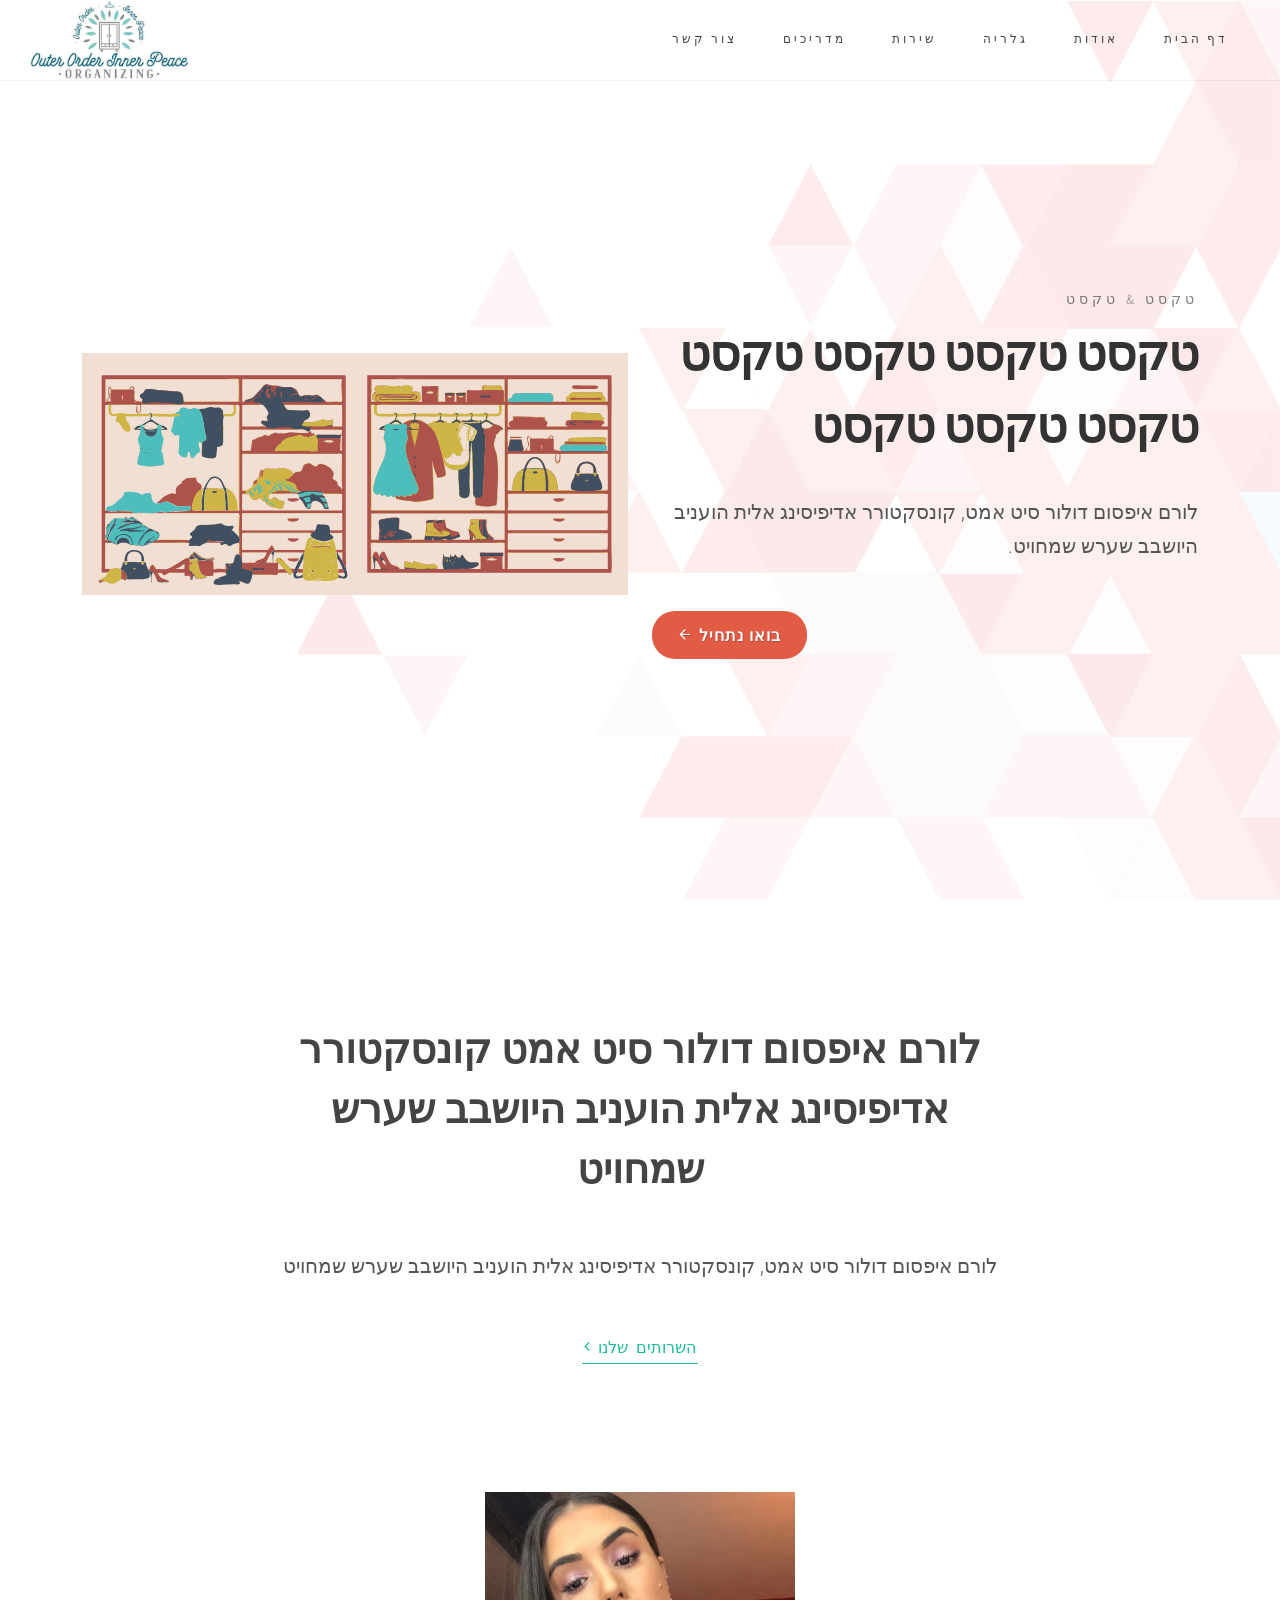
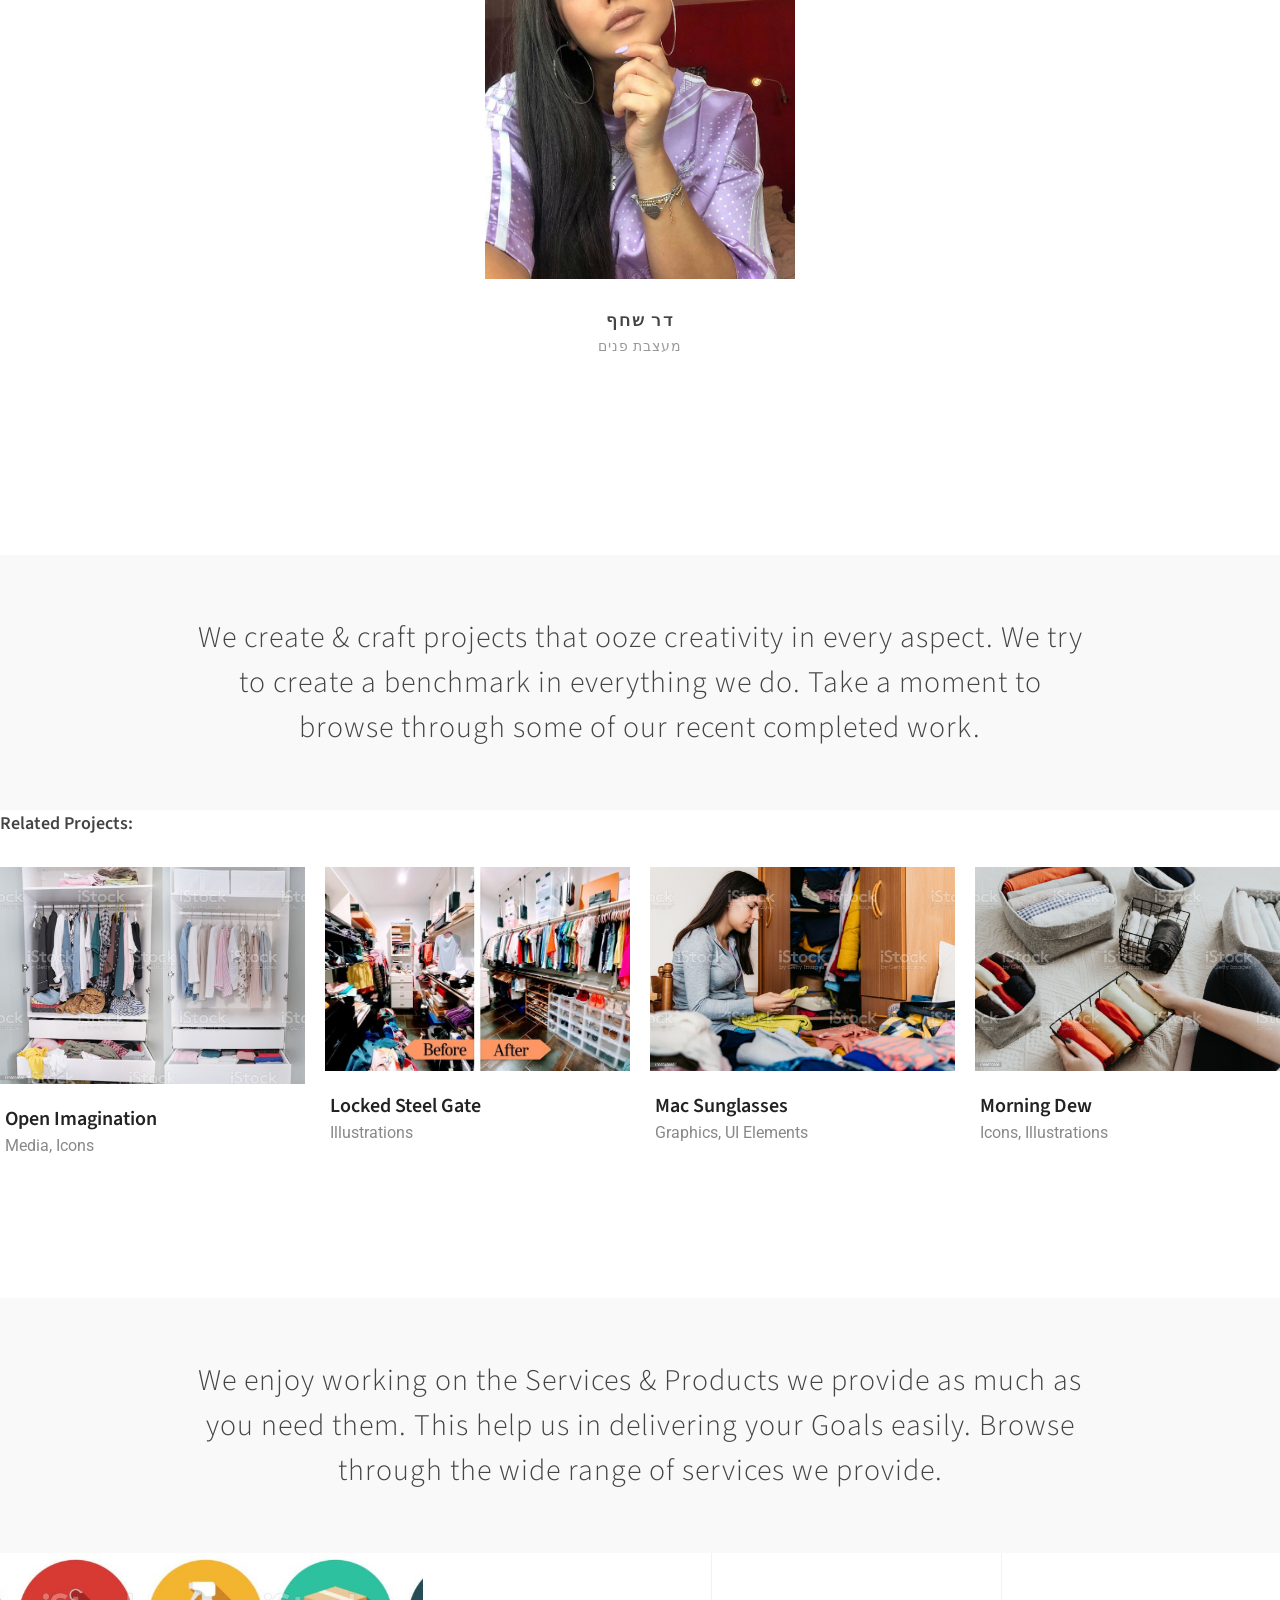
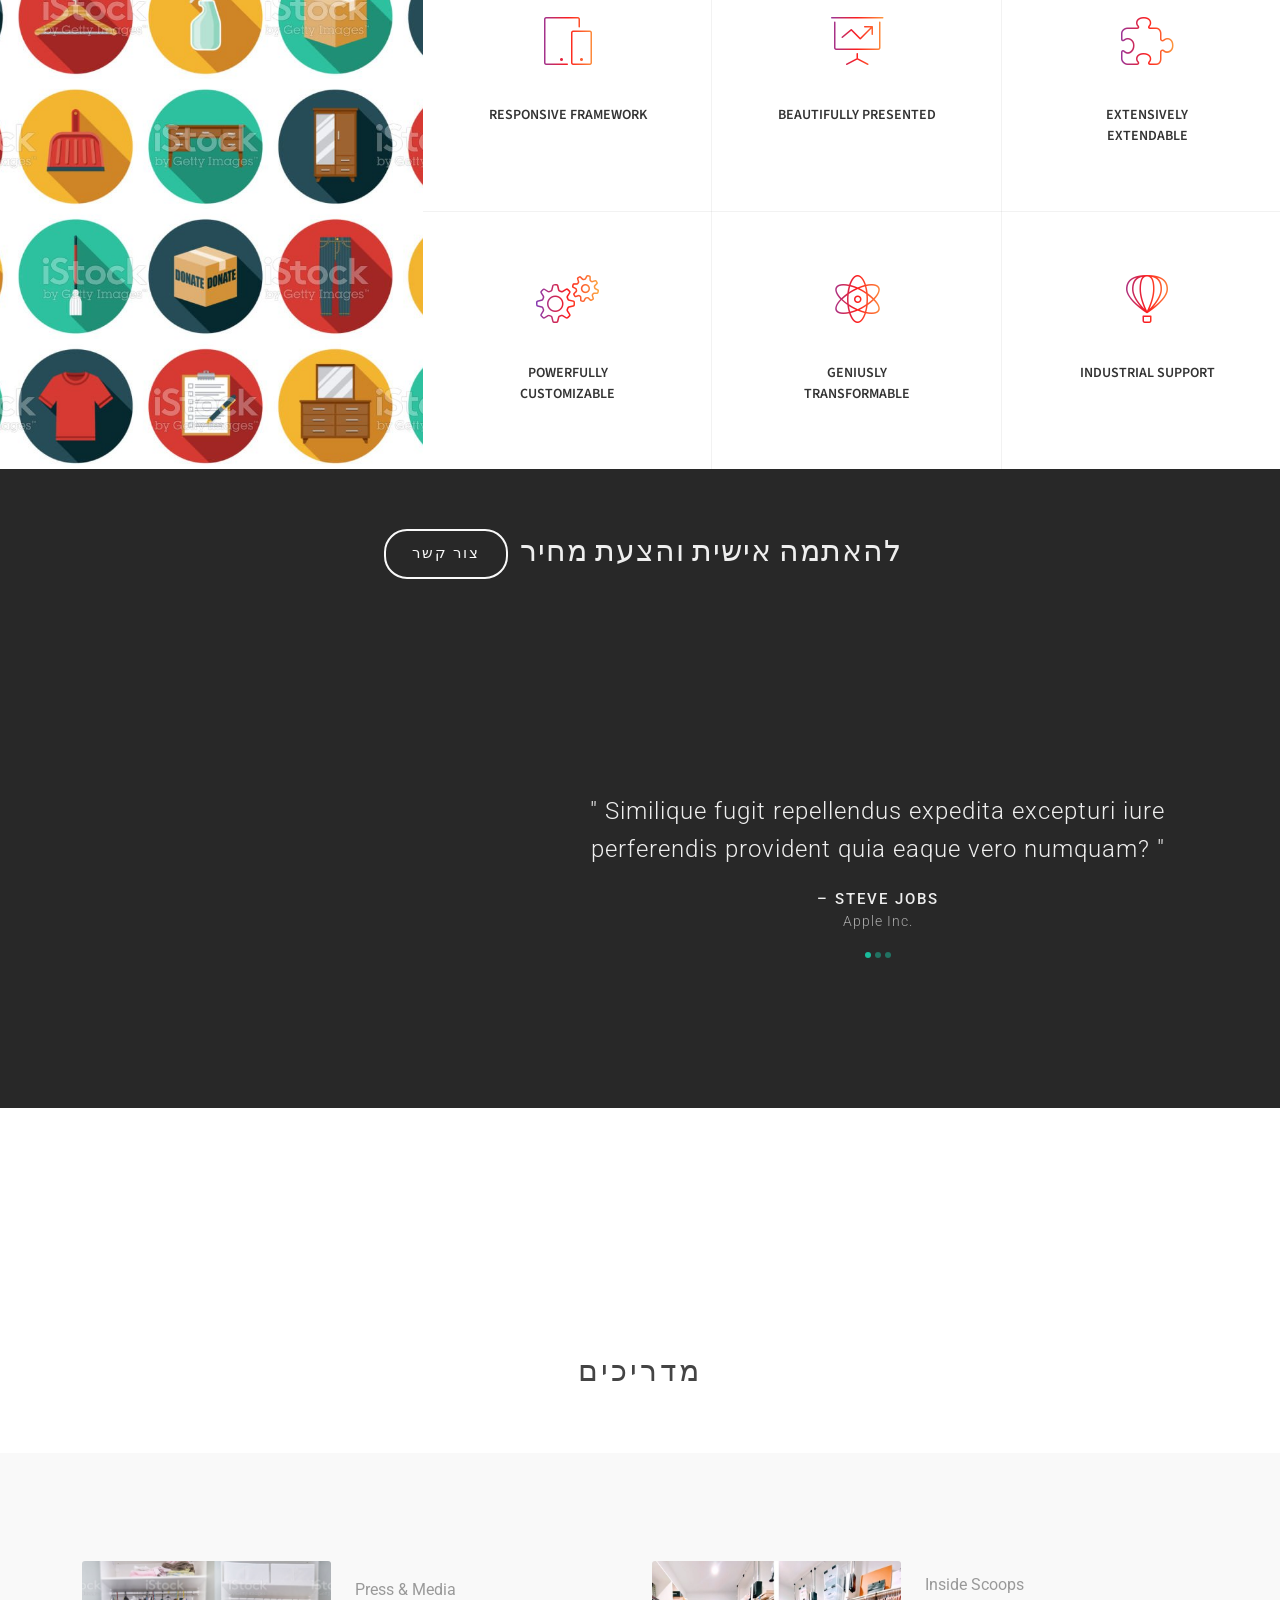
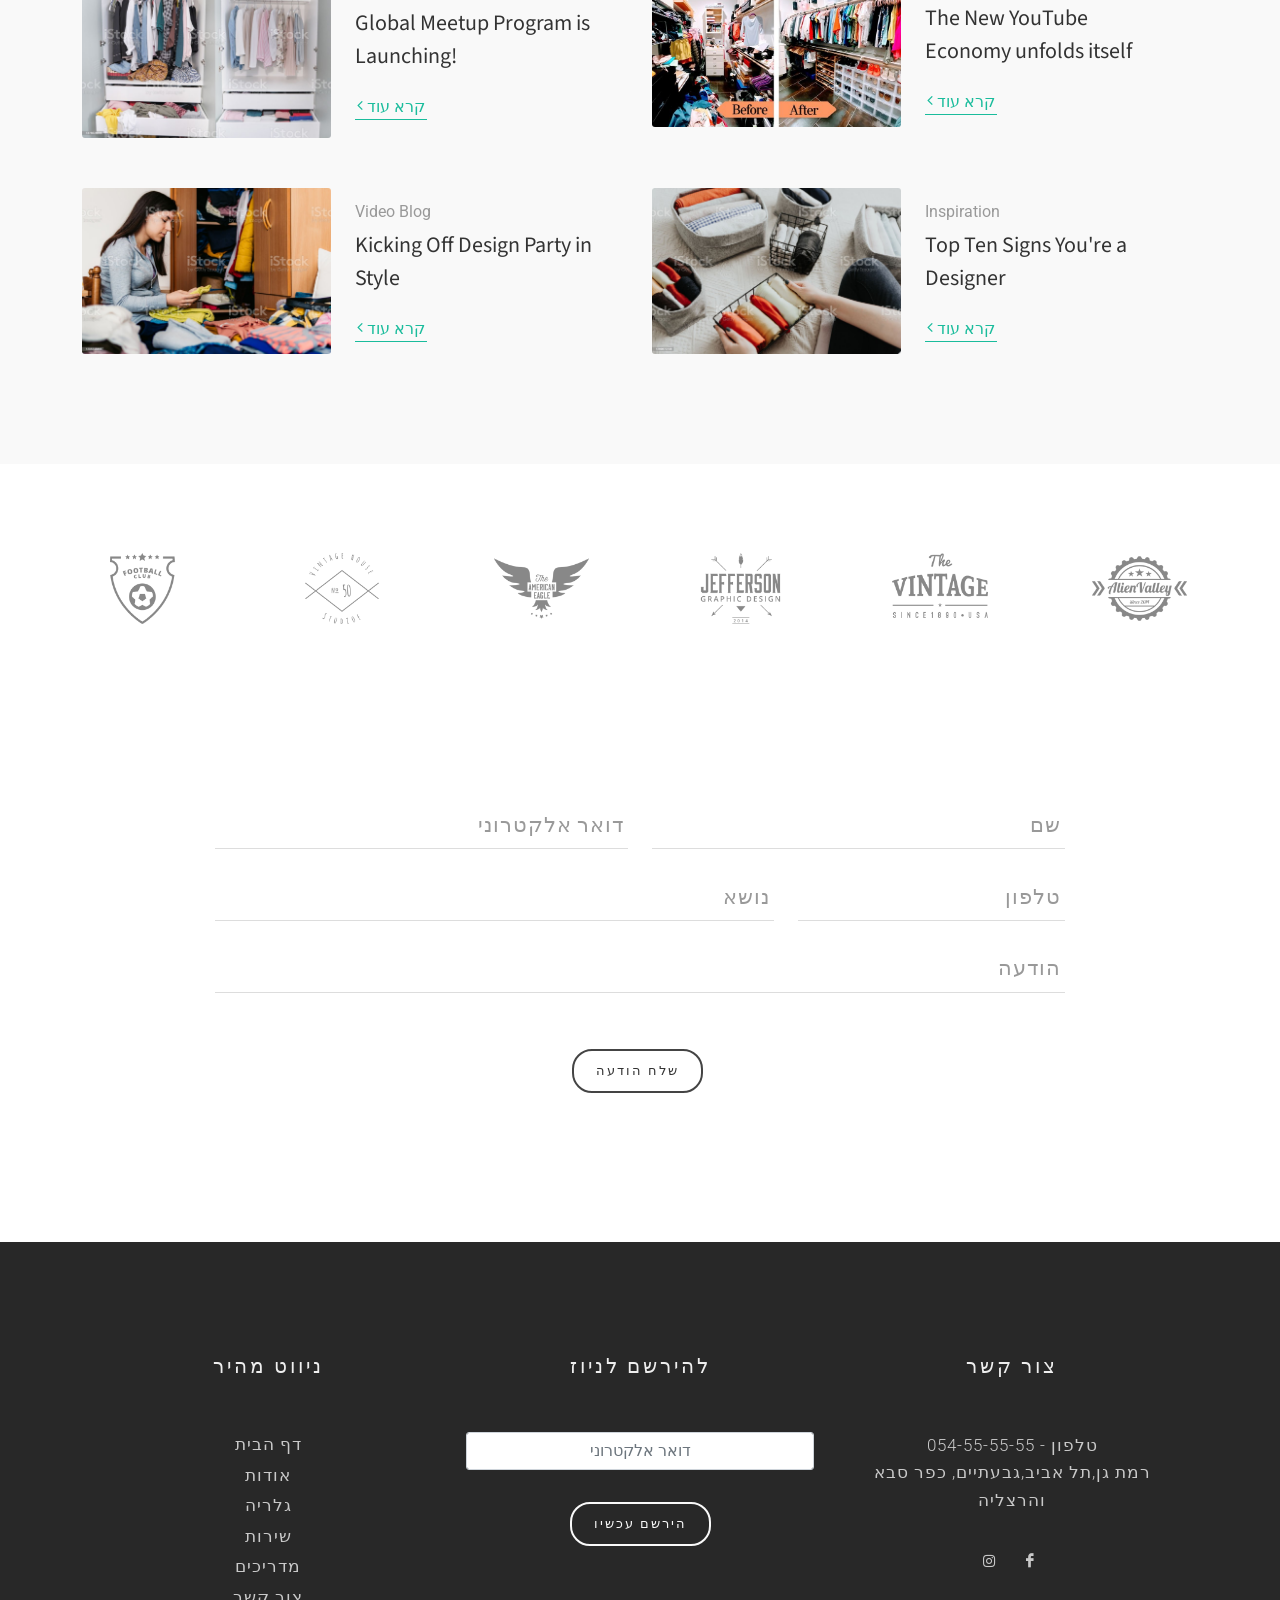
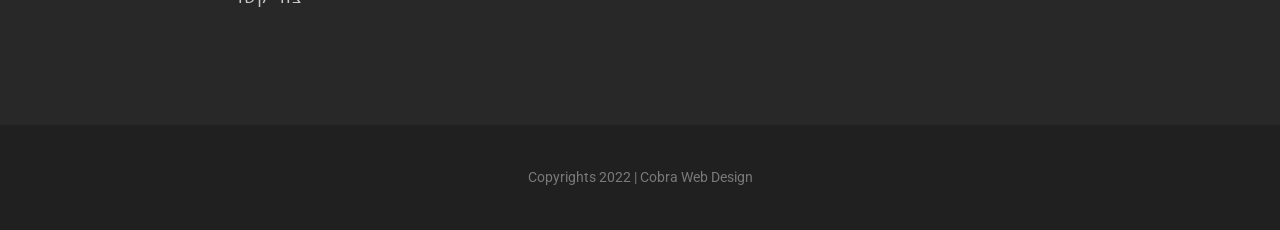
==== commit 0d94cb08: "u" ====
--- a/Dr/index.html
+++ b/Dr/index.html
@@ -28,7 +28,7 @@
 
   <link rel="stylesheet" href="css/fonts.css" type="text/css" />
 
-  <meta name="viewport" content="width=device-width, initial-scale=1, shrink-to-fit=no" />
+  <meta name="viewport" content="width=device-width, initial-scale=1">
 
   <!-- Document Title
 	============================================= -->
@@ -958,7 +958,6 @@
 	============================================= -->
   <script src="js/jquery.js"></script>
   <script src="js/plugins.min.js"></script>
-
   <!-- Footer Scripts
 	============================================= -->
   <script src="js/functions.js"></script>
--- a/Dr/style.css
+++ b/Dr/style.css
@@ -1,14 +1,3 @@
-/*-----------------------------------------------------------------------------------
-
-	Theme Name: Canvas
-	Theme URI: http://themes.semicolonweb.com/html/canvas
-	Description: The Multi-Purpose Template
-	Author: SemiColonWeb
-	Author URI: http://themeforest.net/user/semicolonweb
-	Version: 6.6.4
-
------------------------------------------------------------------------------------*/
-
 /* ----------------------------------------------------------------
 
 	- Basic
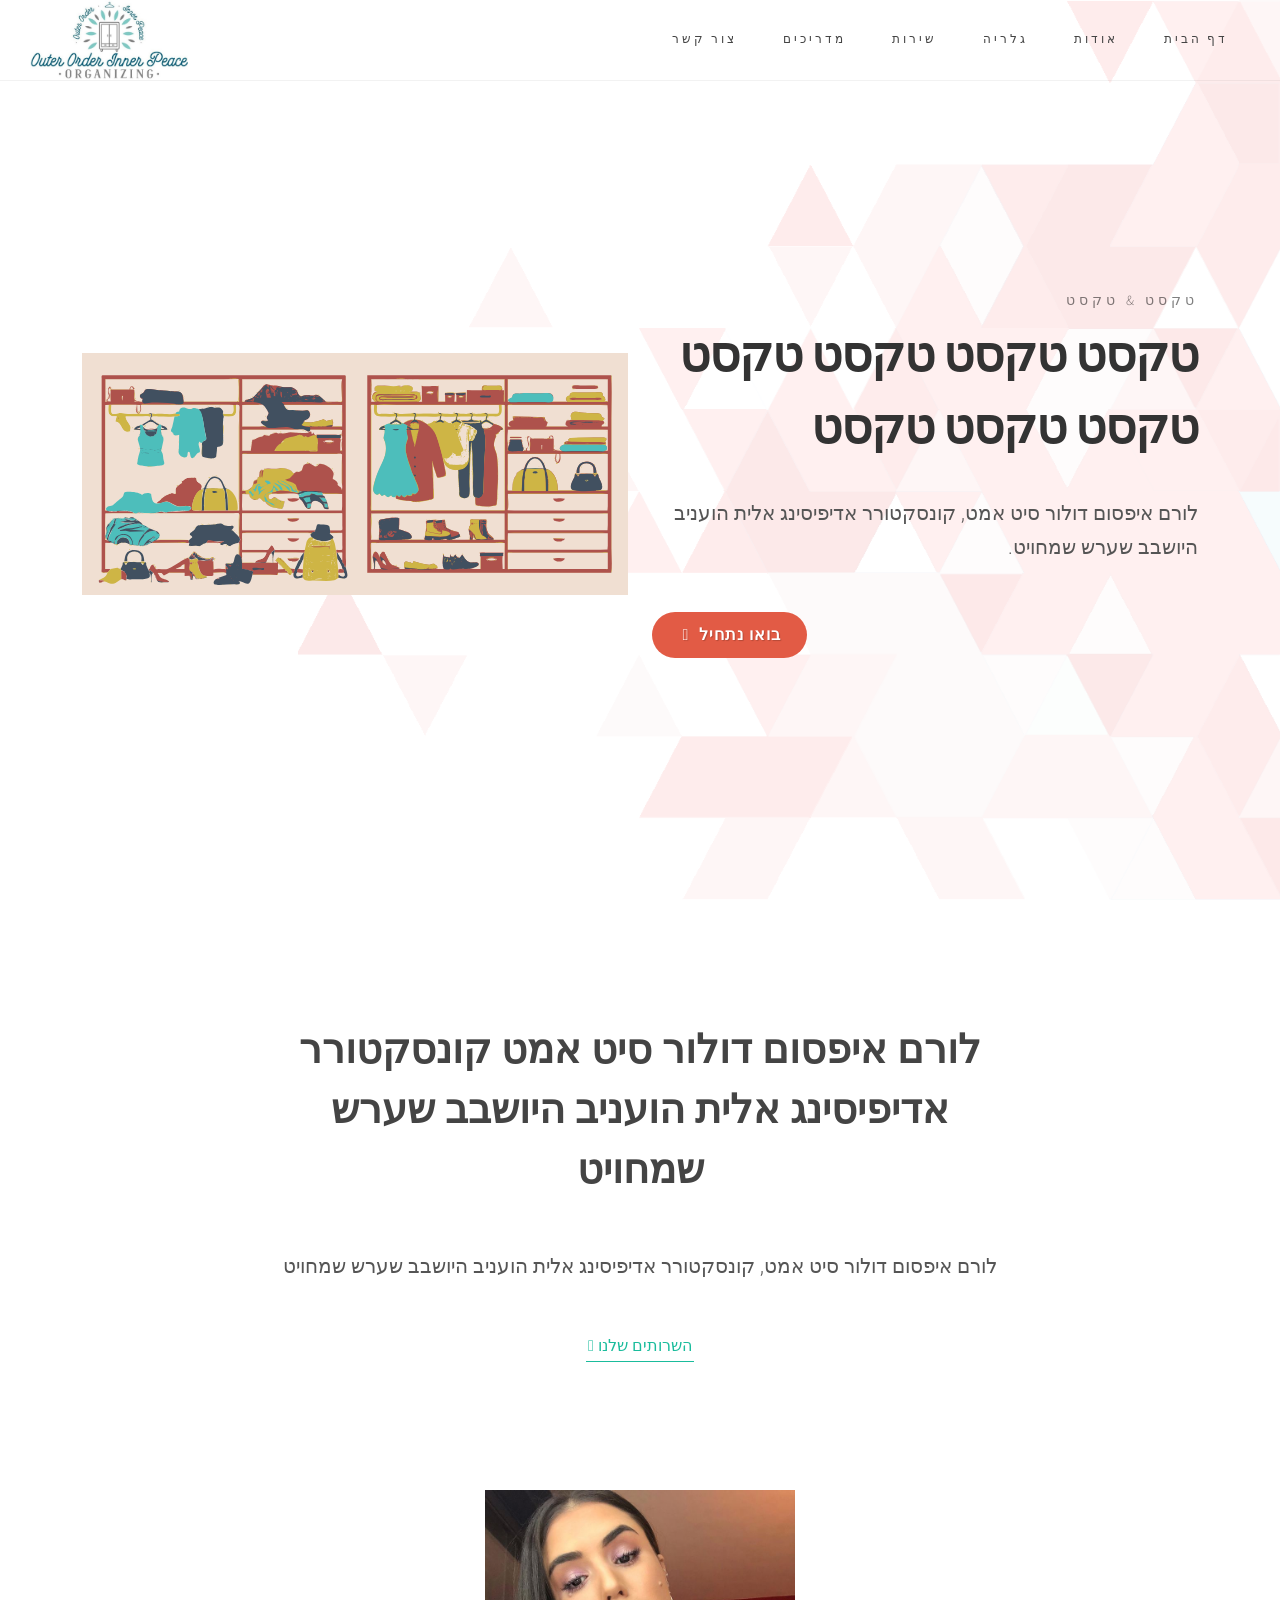
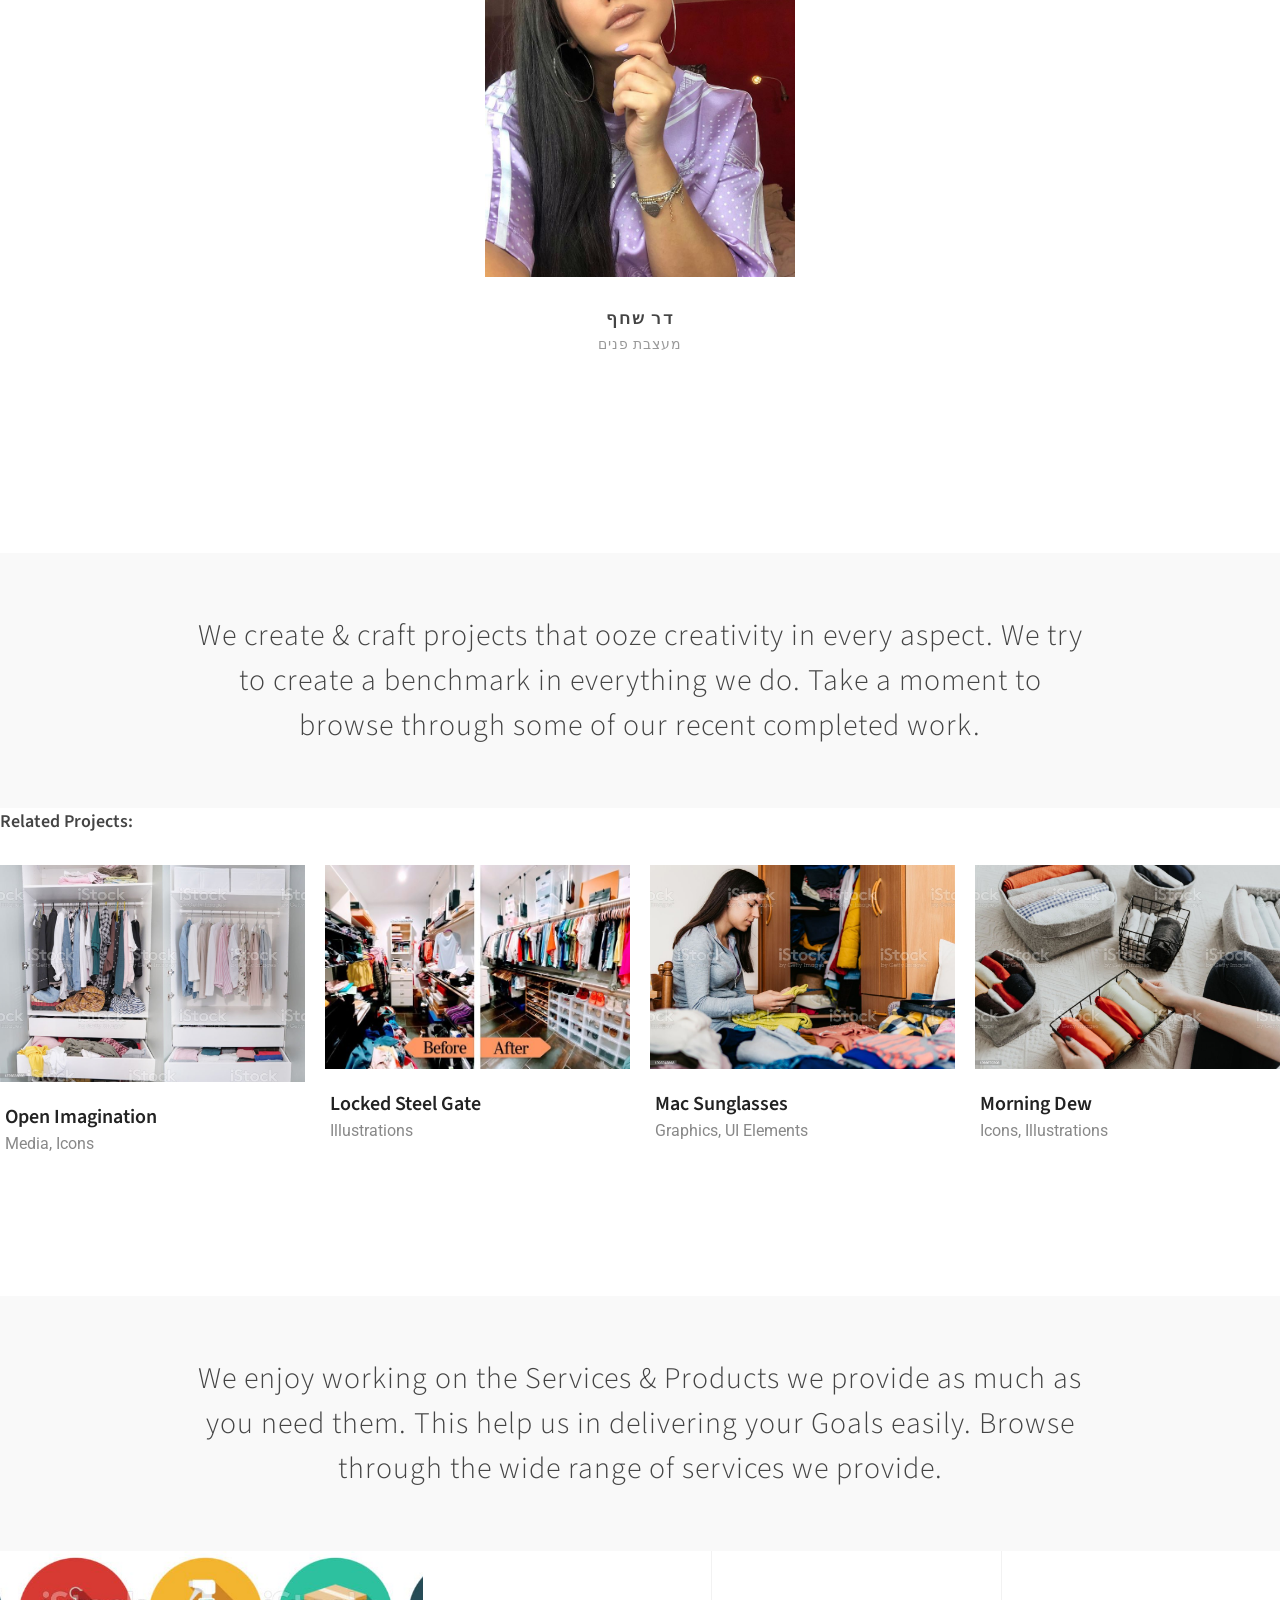
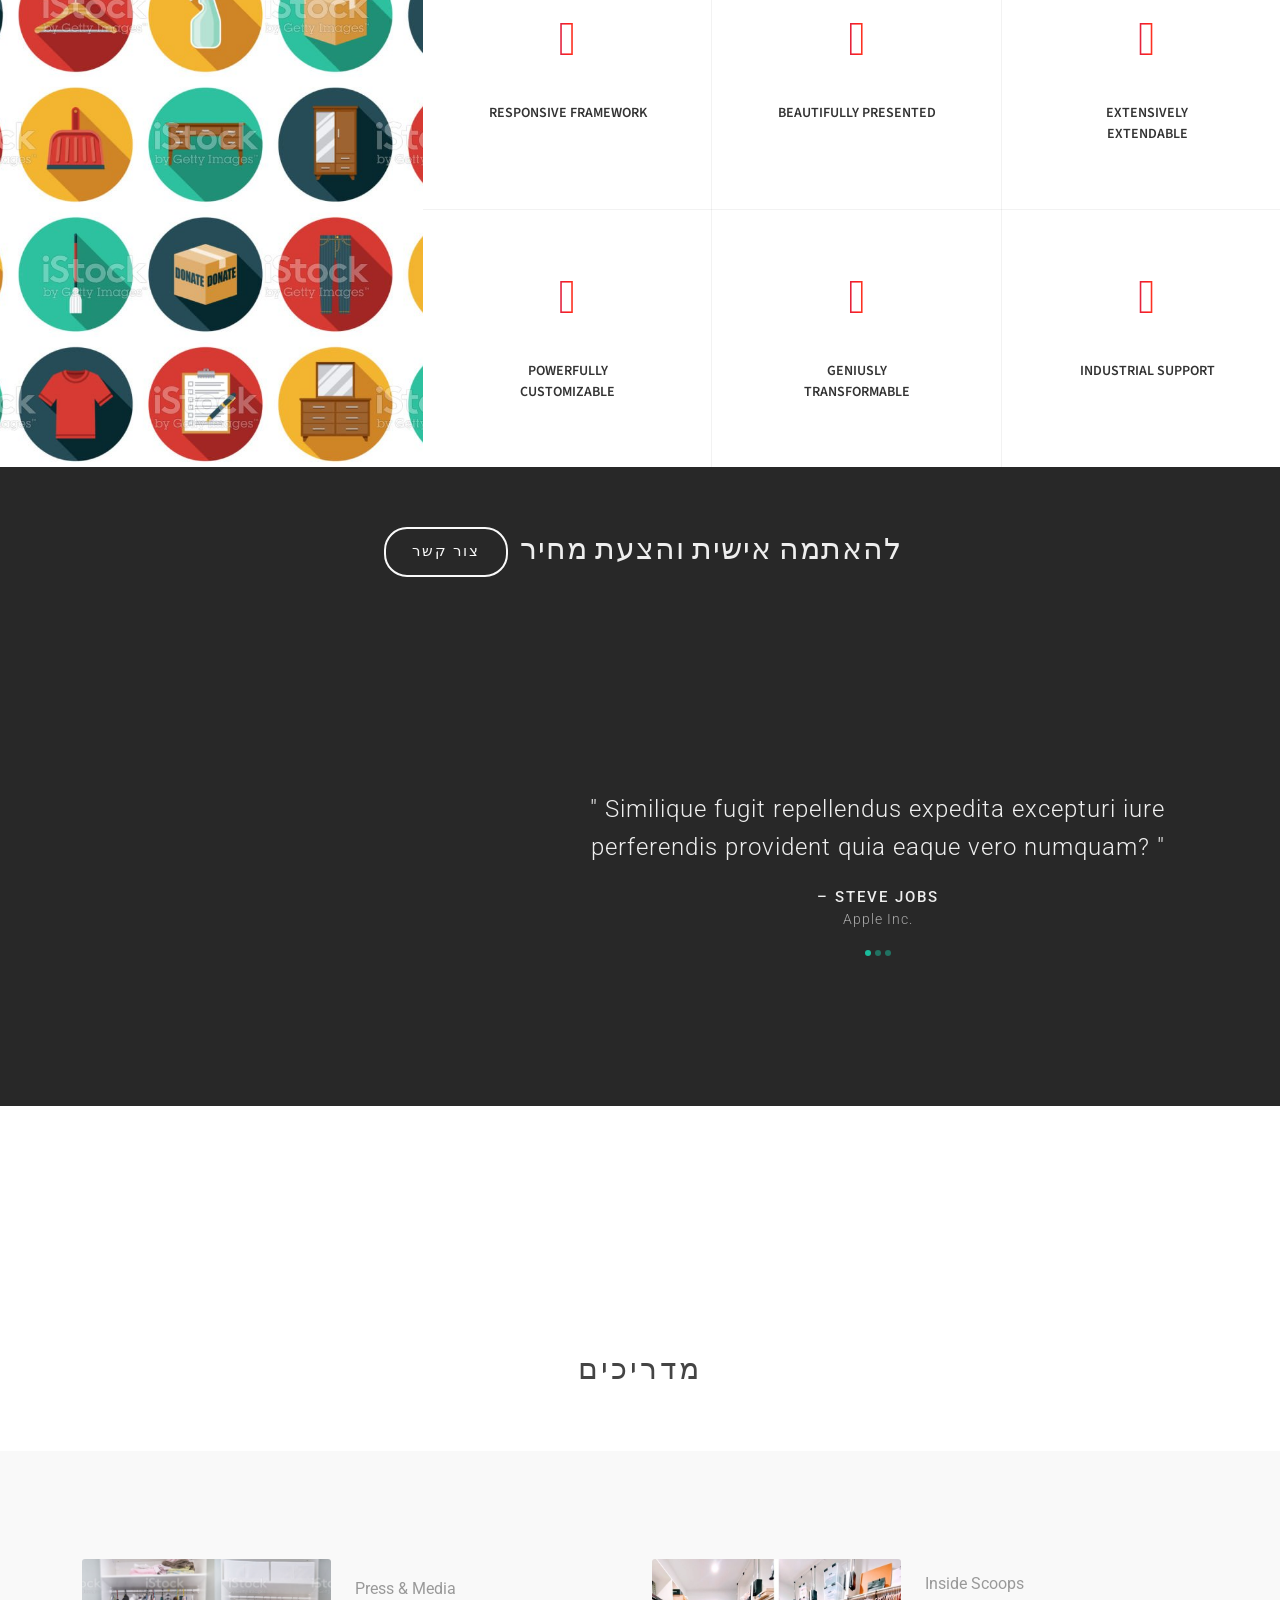
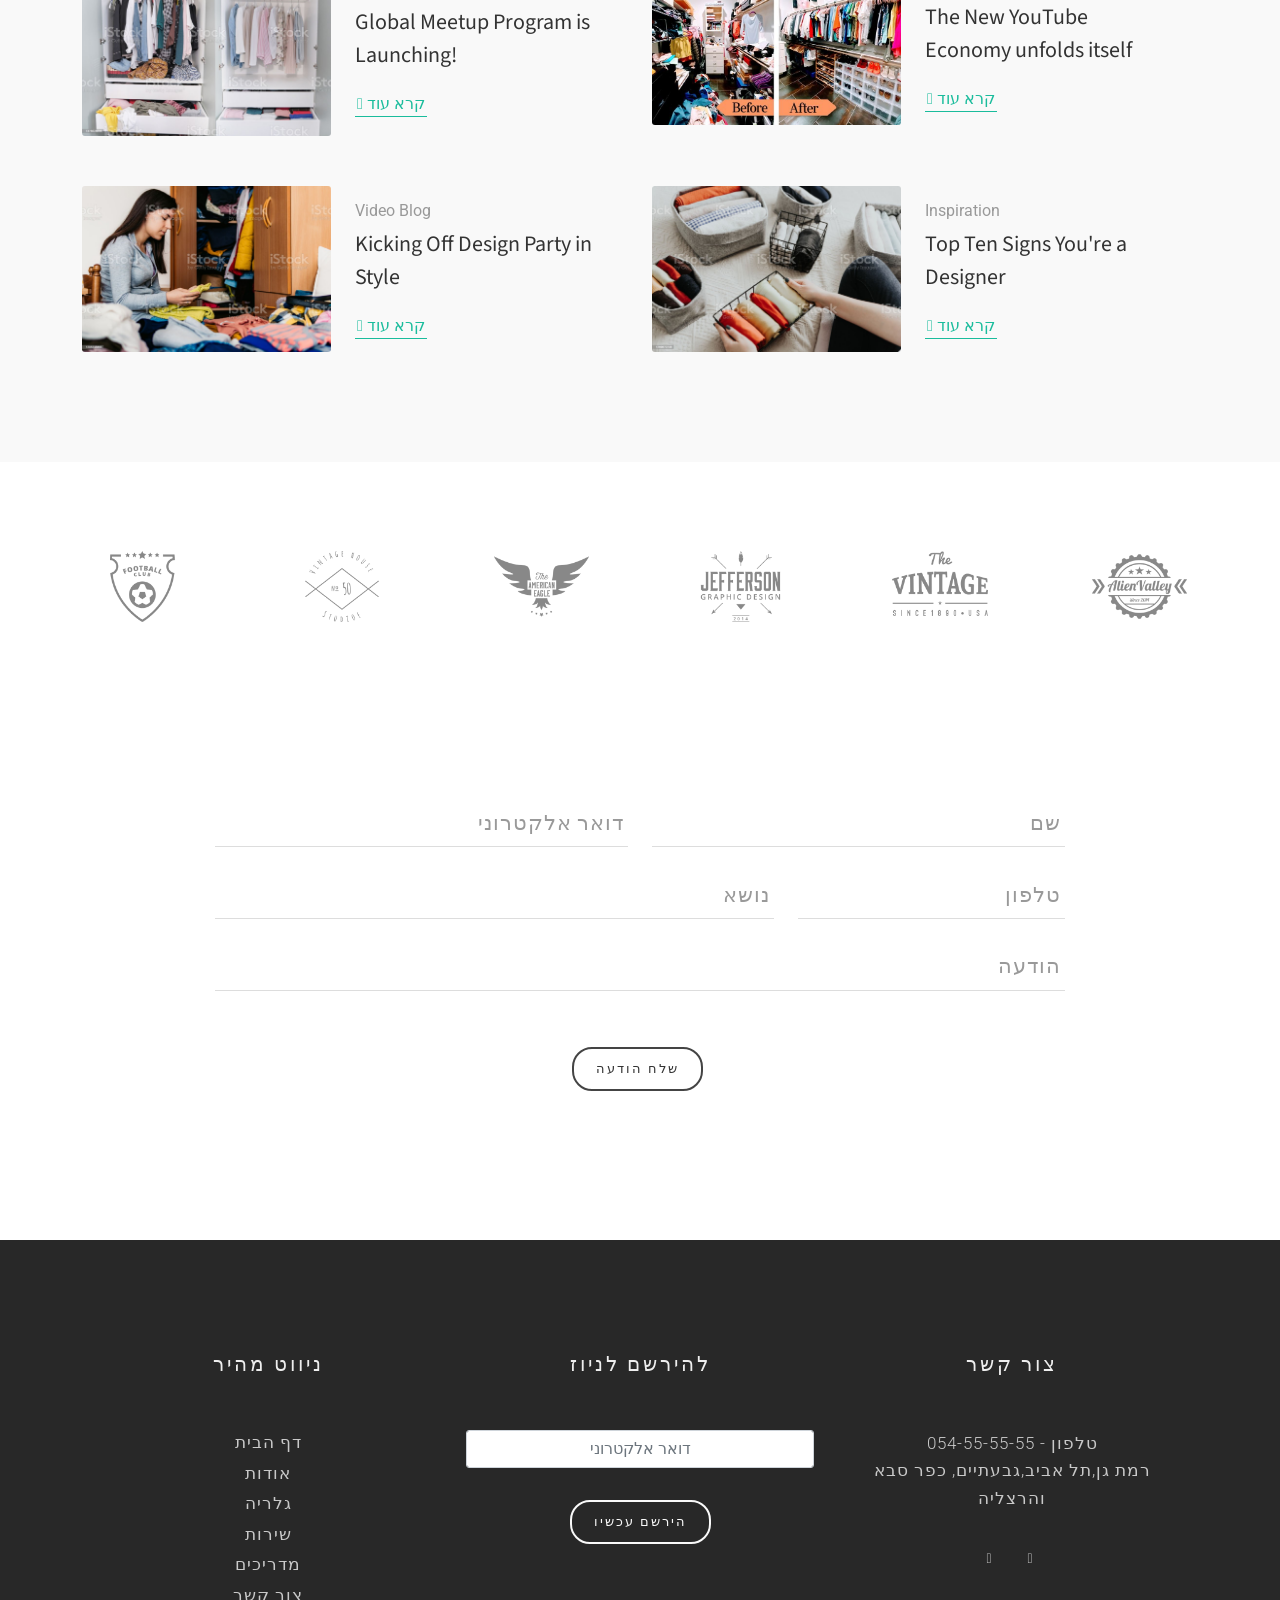
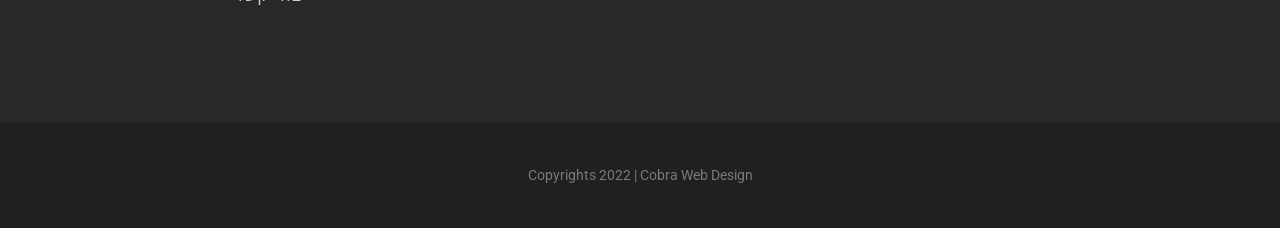
==== commit c7059272: "u" ====
--- a/Dr/index.html
+++ b/Dr/index.html
@@ -1,650 +1,1356 @@
 <!DOCTYPE html>
 <html dir="ltr" lang="he-IL">
-
-<head>
-  <meta http-equiv="content-type" content="text/html; charset=utf-8" />
-  <meta name="description"
-    content="מעצבת ובונה לכם מחדש ארונות בגדים. בנייה ועיצוב של חדר הארונות. צריכים לסדר את הארונות הקימיים בבית? כאן תמצאו את כל המידע על סידור ארונות" />
-
-  <!-- Stylesheets
+  <head>
+    <meta name="viewport" content="width=device-width, initial-scale=1.0" />
+    <meta http-equiv="content-type" content="text/html; charset=utf-8" />
+    <meta
+      name="description"
+      content="מעצבת ובונה לכם מחדש ארונות בגדים. בנייה ועיצוב של חדר הארונות. צריכים לסדר את הארונות הקימיים בבית? כאן תמצאו את כל המידע על סידור ארונות"
+    />
+
+    <!-- Stylesheets
 	============================================= -->
-  <link rel="stylesheet" href="https://cdnjs.cloudflare.com/ajax/libs/font-awesome/6.2.0/css/all.min.css"
-    type="text/css" />
-  <link
-    href="https://fonts.googleapis.com/css?family=Source+Sans+Pro:300,400,600,700|Roboto:300,400,500,700|IBM+Plex+Serif:300,400,500,600&display=swap"
-    rel="stylesheet" type="text/css" />
-  <link rel="stylesheet" href="css/bootstrap.css" type="text/css" />
-  <link rel="stylesheet" href="style.css" type="text/css" />
-
-  <!-- One Page Module Specific Stylesheet -->
-  <link rel="stylesheet" href="css/onepage.css" type="text/css" />
-  <!-- / -->
-
-  <link rel="stylesheet" href="css/dark.css" type="text/css" />
-  <link rel="stylesheet" href="css/font-icons.css" type="text/css" />
-  <link rel="stylesheet" href="css/et-line.css" type="text/css" />
-  <link rel="stylesheet" href="css/animate.css" type="text/css" />
-  <link rel="stylesheet" href="css/magnific-popup.css" type="text/css" />
-
-  <link rel="stylesheet" href="css/fonts.css" type="text/css" />
-
-  <meta name="viewport" content="width=device-width, initial-scale=1">
-
-  <!-- Document Title
+    <link
+      rel="stylesheet"
+      href="https://cdnjs.cloudflare.com/ajax/libs/font-awesome/6.2.0/css/all.min.css"
+      type="text/css"
+    />
+    <link
+      href="https://fonts.googleapis.com/css?family=Source+Sans+Pro:300,400,600,700|Roboto:300,400,500,700|IBM+Plex+Serif:300,400,500,600&display=swap"
+      rel="stylesheet"
+      type="text/css"
+    />
+    <link rel="stylesheet" href="css/bootstrap.css" type="text/css" />
+    <link rel="stylesheet" href="style.css" type="text/css" />
+
+    <!-- One Page Module Specific Stylesheet -->
+    <link rel="stylesheet" href="css/onepage.css" type="text/css" />
+    <!-- / -->
+
+    <link rel="stylesheet" href="css/dark.css" type="text/css" />
+    <link rel="stylesheet" href="css/font-icons.css" type="text/css" />
+    <link rel="stylesheet" href="css/et-line.css" type="text/css" />
+    <link rel="stylesheet" href="css/animate.css" type="text/css" />
+    <link rel="stylesheet" href="css/magnific-popup.css" type="text/css" />
+    <link rel="stylesheet" href="css/fonts.css" type="text/css" />
+
+    <!-- Document Title
 	============================================= -->
-  <title>ארון החלומות של | דר שחף</title>
-
-  <style>
-    @-webkit-keyframes fadeInUp {
-      from {
-        opacity: 0;
-        -webkit-transform: translate3d(0, 70px, 0);
-        transform: translate3d(0, 70px, 0);
+    <title>ארון החלומות של | דר שחף</title>
+
+    <style>
+      @-webkit-keyframes fadeInUp {
+        from {
+          opacity: 0;
+          -webkit-transform: translate3d(0, 70px, 0);
+          transform: translate3d(0, 70px, 0);
+        }
       }
-    }
-
-    @keyframes fadeInUp {
-      from {
-        opacity: 0;
-        -webkit-transform: translate3d(0, 70px, 0);
-        transform: translate3d(0, 70px, 0);
+
+      @keyframes fadeInUp {
+        from {
+          opacity: 0;
+          -webkit-transform: translate3d(0, 70px, 0);
+          transform: translate3d(0, 70px, 0);
+        }
       }
-    }
-  </style>
-</head>
-
-<body class="stretched side-push-panel">
-  <!-- Document Wrapper
+    </style>
+  </head>
+
+  <body class="stretched side-push-panel">
+    <!-- Document Wrapper
 	============================================= -->
-  <div id="wrapper" class="clearfix">
-    <!-- Header
+    <div id="wrapper" class="clearfix">
+      <!-- Header
 		============================================= -->
-    <header id="header" class="full-header transparent-header border-full-header header-size-custom"
-      data-sticky-shrink="false">
-      <div id="header-wrap">
-        <div class="container">
-          <div class="header-row">
-            <!-- Logo
+      <header
+        id="header"
+        class="full-header transparent-header border-full-header header-size-custom"
+        data-sticky-shrink="false"
+      >
+        <div id="header-wrap">
+          <div class="container">
+            <div class="header-row">
+              <!-- Logo
 						============================================= -->
-            <div id="logo">
-              <a href="index.html" class="standard-logo" data-dark-logo="images/canvasone-dark.png"><img
-                  src="images/logo.jpg" alt="Canvas Logo" /></a>
-              <a href="index.html" class="retina-logo" data-dark-logo="images/canvasone-dark@2x.png"><img
-                  src="images/logo@X2.png" alt="Canvas Logo" /></a>
+              <div id="logo">
+                <a
+                  href="index.html"
+                  class="standard-logo"
+                  data-dark-logo="images/canvasone-dark.png"
+                  ><img src="images/logo.jpg" alt="Canvas Logo"
+                /></a>
+                <a
+                  href="index.html"
+                  class="retina-logo"
+                  data-dark-logo="images/canvasone-dark@2x.png"
+                  ><img src="images/logo@X2.png" alt="Canvas Logo"
+                /></a>
+              </div>
+              <!-- #logo end -->
+
+              <div id="primary-menu-trigger">
+                <svg class="svg-trigger" viewBox="0 0 100 100">
+                  <path
+                    d="m 30,33 h 40 c 3.722839,0 7.5,3.126468 7.5,8.578427 0,5.451959 -2.727029,8.421573 -7.5,8.421573 h -20"
+                  ></path>
+                  <path d="m 30,50 h 40"></path>
+                  <path
+                    d="m 70,67 h -40 c 0,0 -7.5,-0.802118 -7.5,-8.365747 0,-7.563629 7.5,-8.634253 7.5,-8.634253 h 20"
+                  ></path>
+                </svg>
+              </div>
+
+              <!-- Primary Navigation
+						============================================= -->
+              <nav class="primary-menu">
+                <ul
+                  class="one-page-menu menu-container"
+                  data-easing="easeInOutExpo"
+                  data-speed="1250"
+                  data-offset="65"
+                >
+                  <li class="menu-item"></li>
+                  <li class="menu-item">
+                    <a href="#" class="menu-link" data-href="#section-contact">
+                      <div>צור קשר</div>
+                    </a>
+                  </li>
+                  <li class="menu-item">
+                    <a href="#" class="menu-link" data-href="#section-blog">
+                      <div>מדריכים</div>
+                    </a>
+                  </li>
+                  <li class="menu-item">
+                    <a href="#" class="menu-link" data-href="#section-services">
+                      <div>שירות</div>
+                    </a>
+                  </li>
+                  <li class="menu-item">
+                    <a href="#" class="menu-link" data-href="#section-works">
+                      <div>גלריה</div>
+                    </a>
+                  </li>
+                  <li class="menu-item">
+                    <a href="#" class="menu-link" data-href="#section-about">
+                      <div>אודות</div>
+                    </a>
+                  </li>
+                  <li class="menu-item">
+                    <a href="#" class="menu-link" data-href="#wrapper">
+                      <div>דף הבית</div>
+                    </a>
+                  </li>
+                </ul>
+              </nav>
+              <!-- #primary-menu end -->
             </div>
-            <!-- #logo end -->
-
-            <div id="primary-menu-trigger">
-              <svg class="svg-trigger" viewBox="0 0 100 100">
-                <path
-                  d="m 30,33 h 40 c 3.722839,0 7.5,3.126468 7.5,8.578427 0,5.451959 -2.727029,8.421573 -7.5,8.421573 h -20">
-                </path>
-                <path d="m 30,50 h 40"></path>
-                <path
-                  d="m 70,67 h -40 c 0,0 -7.5,-0.802118 -7.5,-8.365747 0,-7.563629 7.5,-8.634253 7.5,-8.634253 h 20">
-                </path>
-              </svg>
-            </div>
-
-            <!-- Primary Navigation
-						============================================= -->
-            <nav class="primary-menu">
-              <ul class="one-page-menu menu-container" data-easing="easeInOutExpo" data-speed="1250" data-offset="65">
-                <li class="menu-item"></li>
-                <li class="menu-item">
-                  <a href="#" class="menu-link" data-href="#section-contact">
-                    <div>צור קשר</div>
-                  </a>
-                </li>
-                <li class="menu-item">
-                  <a href="#" class="menu-link" data-href="#section-blog">
-                    <div>מדריכים</div>
-                  </a>
-                </li>
-                <li class="menu-item">
-                  <a href="#" class="menu-link" data-href="#section-services">
-                    <div>שירות</div>
-                  </a>
-                </li>
-                <li class="menu-item">
-                  <a href="#" class="menu-link" data-href="#section-works">
-                    <div>גלריה</div>
-                  </a>
-                </li>
-                <li class="menu-item">
-                  <a href="#" class="menu-link" data-href="#section-about">
-                    <div>אודות</div>
-                  </a>
-                </li>
-                <li class="menu-item">
-                  <a href="#" class="menu-link" data-href="#wrapper">
-                    <div>דף הבית</div>
-                  </a>
-                </li>
-              </ul>
-            </nav>
-            <!-- #primary-menu end -->
           </div>
         </div>
-      </div>
-      <div class="header-wrap-clone"></div>
-    </header>
-    <!-- #header end -->
-
-    <!-- Slider
+        <div class="header-wrap-clone"></div>
+      </header>
+      <!-- #header end -->
+
+      <!-- Slider
 		============================================= -->
-    <section dir="rtl" id="slider" class="slider-element slider-parallax min-vh-100 include-header" style="
+      <section
+        dir="rtl"
+        id="slider"
+        class="slider-element slider-parallax min-vh-100 include-header"
+        style="
           background: #fff url('images/slider-bg.png') no-repeat right top /
             auto 100%;
-        ">
-      <div class="slider-inner">
-        <div class="container py-5">
-          <div class="row align-items-center mt-4 h-100">
-            <div class="col-md-6 order-2 order-md-1 my-5 my-md-0 text-center text-md-start">
-              <div class="heading-block border-bottom-0 bottommargin-sm">
-                <h5 class="text-uppercase ls4 text-black-50 fw-light mb-2" data-animate="fadeInUp" data-delay="100"
-                  style="text-align: right">
-                  טקסט &amp; טקסט
-                </h5>
-                <h2 class="fw-bold nott" data-animate="fadeInUp" data-delay="200" style="
+        "
+      >
+        <div class="slider-inner">
+          <div class="container py-5">
+            <div class="row align-items-center mt-4 h-100">
+              <div
+                class="col-md-6 order-2 order-md-1 my-5 my-md-0 text-center text-md-start"
+              >
+                <div class="heading-block border-bottom-0 bottommargin-sm">
+                  <h5
+                    class="text-uppercase ls4 text-black-50 fw-light mb-2"
+                    data-animate="fadeInUp"
+                    data-delay="100"
+                    style="text-align: right"
+                  >
+                    טקסט &amp; טקסט
+                  </h5>
+                  <h2
+                    class="fw-bold nott"
+                    data-animate="fadeInUp"
+                    data-delay="200"
+                    style="
                       font-size: 48px;
                       letter-spacing: -1px;
                       text-align: right;
-                    ">
-                  טקסט טקסט טקסט טקסט טקסט טקסט טקסט
-                </h2>
-              </div>
-              <p class="mb-5 lead" data-animate="fadeInUp" data-delay="400" style="line-height: 1.7; text-align: right">
-                לורם איפסום דולור סיט אמט, קונסקטורר אדיפיסינג אלית הועניב
-                היושבב שערש שמחויט.
-              </p>
-              <a href="#" data-scrollto="#section-about" data-offset="70" data-animate="fadeInUp" data-delay="600"
-                class="button m-0 button-circle button-large text-white" style="background-color: #e25b45">בואו נתחיל<i
-                  class="icon-line-arrow-left"></i></a>
-            </div>
-
-            <div class="col-md-6 order-1 order-md-2">
-              <img src="images/yoga.svg" alt="Yoga Image" data-animate="fadeInUp slow" data-delay="600" />
+                    "
+                  >
+                    טקסט טקסט טקסט טקסט טקסט טקסט טקסט
+                  </h2>
+                </div>
+                <p
+                  class="mb-5 lead"
+                  data-animate="fadeInUp"
+                  data-delay="400"
+                  style="line-height: 1.7; text-align: right"
+                >
+                  לורם איפסום דולור סיט אמט, קונסקטורר אדיפיסינג אלית הועניב
+                  היושבב שערש שמחויט.
+                </p>
+                <a
+                  href="#"
+                  data-scrollto="#section-about"
+                  data-offset="70"
+                  data-animate="fadeInUp"
+                  data-delay="600"
+                  class="button m-0 button-circle button-large text-white"
+                  style="background-color: #e25b45"
+                  >בואו נתחיל<i class="icon-line-arrow-left"></i
+                ></a>
+              </div>
+
+              <div class="col-md-6 order-1 order-md-2">
+                <img
+                  src="images/yoga.svg"
+                  alt="Yoga Image"
+                  data-animate="fadeInUp slow"
+                  data-delay="600"
+                />
+              </div>
             </div>
           </div>
         </div>
-      </div>
-    </section>
-    <!-- #slider end -->
-
-    <!-- Content
+      </section>
+      <!-- #slider end -->
+
+      <!-- Content
 		============================================= -->
-    <section id="content">
-      <div class="content-wrap py-0">
-        <div id="section-about" class="center page-section">
-          <div class="container clearfix">
-            <h2 class="mx-auto bottommargin font-body" style="max-width: 700px; font-size: 40px">
-              לורם איפסום דולור סיט אמט קונסקטורר אדיפיסינג אלית הועניב היושבב
-              שערש שמחויט
+      <section id="content">
+        <div class="content-wrap py-0">
+          <div id="section-about" class="center page-section">
+            <div class="container clearfix">
+              <h2
+                class="mx-auto bottommargin font-body"
+                style="max-width: 700px; font-size: 40px"
+              >
+                לורם איפסום דולור סיט אמט קונסקטורר אדיפיסינג אלית הועניב היושבב
+                שערש שמחויט
+              </h2>
+
+              <p class="lead mx-auto bottommargin" style="max-width: 800px">
+                לורם איפסום דולור סיט אמט, קונסקטורר אדיפיסינג אלית הועניב
+                היושבב שערש שמחויט
+              </p>
+
+              <p class="bottommargin" style="font-size: 16px">
+                <a
+                  href="#"
+                  data-scrollto="#section-services"
+                  data-easing="easeInOutExpo"
+                  data-speed="1250"
+                  data-offset="70"
+                  class="more-link"
+                  ><i class="icon-angle-left"> השרותים שלנו</i></a
+                >
+              </p>
+
+              <div class="clear"></div>
+
+              <div class="row topmargin-lg mx-auto" style="max-width: 1000px">
+                <div class="col-md-4 mb-5"></div>
+
+                <div class="col-md-4 mb-5">
+                  <div class="team">
+                    <div class="team-image">
+                      <img src="images/Dar_Shahaf.jpg" alt="Mary Jane" />
+                      <div class="bg-overlay">
+                        <div
+                          class="bg-overlay-content align-items-end"
+                          data-hover-animate="fadeIn"
+                          data-hover-speed="400"
+                        >
+                          <a
+                            href="https://www.tiktok.com/@darshahaf"
+                            class="social-icon si-borderless si-small si-tiktok"
+                            title="tiktok"
+                          >
+                            <i class="icon-tiktok"></i>
+                            <i class="icon-tiktok"></i>
+                          </a>
+
+                          <a
+                            href="https://www.instagram.com/tommian/"
+                            class="social-icon si-borderless si-small si-instagram"
+                            title="Instagram"
+                          >
+                            <i class="icon-instagram"></i>
+                            <i class="icon-instagram"></i>
+                          </a>
+                        </div>
+                        <div
+                          class="bg-overlay-bg"
+                          data-hover-animate="fadeIn"
+                          data-hover-speed="400"
+                        ></div>
+                      </div>
+                    </div>
+                    <div class="team-desc team-desc-bg">
+                      <div class="team-title">
+                        <h4>דר שחף</h4>
+                        <span>מעצבת פנים</span>
+                      </div>
+                    </div>
+                  </div>
+                </div>
+              </div>
+            </div>
+          </div>
+
+          <div id="section-works" class="page-section pt-0">
+            <div class="section m-0">
+              <div class="container clearfix">
+                <div class="mx-auto center" style="max-width: 900px">
+                  <h2 class="mb-0 fw-light ls1">
+                    We create &amp; craft projects that ooze creativity in every
+                    aspect. We try to create a benchmark in everything we do.
+                    Take a moment to browse through some of our recent completed
+                    work.
+                  </h2>
+                </div>
+              </div>
+            </div>
+
+            <!-- Related Portfolio Items
+					============================================= -->
+            <h4>Related Projects:</h4>
+
+            <div
+              id="related-portfolio"
+              class="owl-carousel portfolio-carousel carousel-widget"
+              data-margin="20"
+              data-pagi="false"
+              data-autoplay="5000"
+              data-items-xs="1"
+              data-items-sm="2"
+              data-items-md="3"
+              data-items-lg="4"
+            >
+              <div class="oc-item">
+                <div class="portfolio-item">
+                  <div class="portfolio-image">
+                    <a href="portfolio-single.html">
+                      <img src="images/4/1.jpg" alt="Open Imagination" />
+                    </a>
+                    <div class="bg-overlay">
+                      <div
+                        class="bg-overlay-content dark"
+                        data-hover-animate="fadeIn"
+                        data-hover-speed="350"
+                      >
+                        <a
+                          href="images/4/full/1.jpg"
+                          class="overlay-trigger-icon bg-light text-dark"
+                          data-hover-animate="fadeInDownSmall"
+                          data-hover-animate-out="fadeInUpSmall"
+                          data-hover-speed="350"
+                          data-lightbox="image"
+                          ><i class="icon-line-plus"></i
+                        ></a>
+                      </div>
+                      <div
+                        class="bg-overlay-bg dark"
+                        data-hover-animate="fadeIn"
+                        data-hover-speed="350"
+                      ></div>
+                    </div>
+                  </div>
+                  <div class="portfolio-desc">
+                    <h3>
+                      <a href="portfolio-single.html">Open Imagination</a>
+                    </h3>
+                    <span><a href="#">Media</a>, <a href="#">Icons</a></span>
+                  </div>
+                </div>
+              </div>
+              <div class="oc-item">
+                <div class="portfolio-item">
+                  <div class="portfolio-image">
+                    <a href="portfolio-single.html">
+                      <img src="images/4/2.jpg" alt="Locked Steel Gate" />
+                    </a>
+                    <div class="bg-overlay">
+                      <div
+                        class="bg-overlay-content dark"
+                        data-hover-animate="fadeIn"
+                        data-hover-speed="350"
+                      >
+                        <a
+                          href="images/4/full/2.jpg"
+                          class="overlay-trigger-icon bg-light text-dark"
+                          data-hover-animate="fadeInDownSmall"
+                          data-hover-animate-out="fadeInUpSmall"
+                          data-hover-speed="350"
+                          data-lightbox="image"
+                          ><i class="icon-line-plus"></i
+                        ></a>
+                      </div>
+                      <div
+                        class="bg-overlay-bg dark"
+                        data-hover-animate="fadeIn"
+                        data-hover-speed="350"
+                      ></div>
+                    </div>
+                  </div>
+                  <div class="portfolio-desc">
+                    <h3>
+                      <a href="portfolio-single.html">Locked Steel Gate</a>
+                    </h3>
+                    <span><a href="#">Illustrations</a></span>
+                  </div>
+                </div>
+              </div>
+              <div class="oc-item">
+                <div class="portfolio-item">
+                  <div class="portfolio-image">
+                    <a href="#">
+                      <img src="images/4/3.jpg" alt="Mac Sunglasses" />
+                    </a>
+                    <div class="bg-overlay">
+                      <div
+                        class="bg-overlay-content dark"
+                        data-hover-animate="fadeIn"
+                        data-hover-speed="350"
+                      >
+                        <a
+                          href="https://media.istockphoto.com/videos/the-drawer-with-underwear-in-the-closet-housewife-organizing-clothes-video-id1124411953"
+                          class="overlay-trigger-icon bg-light text-dark"
+                          data-hover-animate="fadeInDownSmall"
+                          data-hover-animate-out="fadeInUpSmall"
+                          data-hover-speed="350"
+                          data-lightbox="iframe"
+                          ><i class="icon-line-play"></i
+                        ></a>
+                      </div>
+                      <div
+                        class="bg-overlay-bg dark"
+                        data-hover-animate="fadeIn"
+                        data-hover-speed="350"
+                      ></div>
+                    </div>
+                  </div>
+                  <div class="portfolio-desc">
+                    <h3>
+                      <a href="portfolio-single-video.html">Mac Sunglasses</a>
+                    </h3>
+                    <span
+                      ><a href="#">Graphics</a>,
+                      <a href="#">UI Elements</a></span
+                    >
+                  </div>
+                </div>
+              </div>
+              <div class="oc-item">
+                <div class="portfolio-item">
+                  <div class="portfolio-image">
+                    <a href="#">
+                      <img src="images/4/4.jpg" alt="Morning Dew" />
+                    </a>
+                    <div class="bg-overlay" data-lightbox="gallery">
+                      <div class="bg-overlay">
+                        <div
+                          class="bg-overlay-content dark"
+                          data-hover-animate="fadeIn"
+                        >
+                          <a
+                            href="images/4/full/4.jpg"
+                            class="overlay-trigger-icon bg-light text-dark"
+                            data-hover-animate="fadeInDownSmall"
+                            data-hover-animate-out="fadeOutUpSmall"
+                            data-hover-speed="350"
+                            data-lightbox="image"
+                            title="Image"
+                            ><i class="icon-line-plus"></i
+                          ></a>
+                        </div>
+                        <div
+                          class="bg-overlay-bg dark"
+                          data-hover-animate="fadeIn"
+                        ></div>
+                      </div>
+                      <div
+                        class="bg-overlay-bg dark"
+                        data-hover-animate="fadeIn"
+                      ></div>
+                    </div>
+                  </div>
+                  <div class="portfolio-desc">
+                    <h3>
+                      <a href="portfolio-single-gallery.html">Morning Dew</a>
+                    </h3>
+                    <span
+                      ><a href="#">Icons</a>,
+                      <a href="#">Illustrations</a></span
+                    >
+                  </div>
+                </div>
+              </div>
+              <div class="oc-item">
+                <div class="portfolio-item">
+                  <div class="portfolio-image">
+                    <a href="portfolio-single.html">
+                      <img src="images/4/5.jpg" alt="Console Activity" />
+                    </a>
+                    <div class="bg-overlay">
+                      <div
+                        class="bg-overlay-content dark"
+                        data-hover-animate="fadeIn"
+                      >
+                        <a
+                          href="images/4/full/5.jpg"
+                          class="overlay-trigger-icon bg-light text-dark"
+                          data-hover-animate="fadeInDownSmall"
+                          data-hover-animate-out="fadeOutUpSmall"
+                          data-hover-speed="350"
+                          data-lightbox="image"
+                          title="Image"
+                          ><i class="icon-line-plus"></i
+                        ></a>
+                      </div>
+                      <div
+                        class="bg-overlay-bg dark"
+                        data-hover-animate="fadeIn"
+                      ></div>
+                    </div>
+                  </div>
+                  <div class="portfolio-desc">
+                    <h3>
+                      <a href="portfolio-single.html">Console Activity</a>
+                    </h3>
+                    <span
+                      ><a href="#">UI Elements</a>, <a href="#">Media</a></span
+                    >
+                  </div>
+                </div>
+              </div>
+              <div class="oc-item">
+                <div class="portfolio-item">
+                  <div class="portfolio-image">
+                    <a href="portfolio-single-gallery.html">
+                      <img src="images/4/6.jpg" alt="Shake It!" />
+                    </a>
+                    <div class="bg-overlay">
+                      <div
+                        class="bg-overlay-content dark"
+                        data-hover-animate="fadeIn"
+                      >
+                        <a
+                          href="images/4/full/6.jpg"
+                          class="overlay-trigger-icon bg-light text-dark"
+                          data-hover-animate="fadeInDownSmall"
+                          data-hover-animate-out="fadeOutUpSmall"
+                          data-hover-speed="350"
+                          data-lightbox="image"
+                          title="Image"
+                          ><i class="icon-line-plus"></i
+                        ></a>
+                      </div>
+                      <div
+                        class="bg-overlay-bg dark"
+                        data-hover-animate="fadeIn"
+                      ></div>
+                    </div>
+                  </div>
+                  <div class="portfolio-desc">
+                    <h3>
+                      <a href="portfolio-single-gallery.html">Shake It!</a>
+                    </h3>
+                    <span
+                      ><a href="#">Illustrations</a>,
+                      <a href="#">Graphics</a></span
+                    >
+                  </div>
+                </div>
+              </div>
+              <div class="oc-item">
+                <div class="portfolio-item">
+                  <div class="portfolio-image">
+                    <a href="portfolio-single-video.html">
+                      <img src="images/4/7.jpg" alt="Backpack Contents" />
+                    </a>
+                    <div class="bg-overlay">
+                      <div
+                        class="bg-overlay-content dark"
+                        data-hover-animate="fadeIn"
+                      >
+                        <a
+                          href="https://media.istockphoto.com/videos/hand-of-woman-closing-drawers-in-the-closet-video-id1140343415"
+                          class="overlay-trigger-icon bg-light text-dark"
+                          data-hover-animate="fadeInDownSmall"
+                          data-hover-animate-out="fadeOutUpSmall"
+                          data-hover-speed="350"
+                          data-lightbox="iframe"
+                          ><i class="icon-line-play"></i
+                        ></a>
+                      </div>
+                      <div
+                        class="bg-overlay-bg dark"
+                        data-hover-animate="fadeIn"
+                      ></div>
+                    </div>
+                  </div>
+                  <div class="portfolio-desc">
+                    <h3>
+                      <a href="portfolio-single-video.html"
+                        >Backpack Contents</a
+                      >
+                    </h3>
+                    <span
+                      ><a href="#">UI Elements</a>, <a href="#">Icons</a></span
+                    >
+                  </div>
+                </div>
+              </div>
+              <div class="oc-item">
+                <div class="portfolio-item">
+                  <div class="portfolio-image">
+                    <a href="portfolio-single.html">
+                      <img src="images/4/8.jpg" alt="Sunset Bulb Glow" />
+                    </a>
+                    <div class="bg-overlay">
+                      <div
+                        class="bg-overlay-content dark"
+                        data-hover-animate="fadeIn"
+                      >
+                        <a
+                          href="images/4/full/8.jpg"
+                          class="overlay-trigger-icon bg-light text-dark"
+                          data-hover-animate="fadeInDownSmall"
+                          data-hover-animate-out="fadeOutUpSmall"
+                          data-hover-speed="350"
+                          data-lightbox="image"
+                          title="Image"
+                          ><i class="icon-line-plus"></i
+                        ></a>
+                      </div>
+                      <div
+                        class="bg-overlay-bg dark"
+                        data-hover-animate="fadeIn"
+                      ></div>
+                    </div>
+                  </div>
+                  <div class="portfolio-desc">
+                    <h3>
+                      <a href="portfolio-single.html">Sunset Bulb Glow</a>
+                    </h3>
+                    <span><a href="#">Graphics</a></span>
+                  </div>
+                </div>
+              </div>
+              <div class="oc-item">
+                <div class="portfolio-item">
+                  <div class="portfolio-image">
+                    <a href="portfolio-single.html">
+                      <img src="images/4/9.jpg" alt="Bridge Side" />
+                    </a>
+                    <div class="bg-overlay">
+                      <div
+                        class="bg-overlay-content dark"
+                        data-hover-animate="fadeIn"
+                      >
+                        <a
+                          href="images/4/full/9.jpg"
+                          class="overlay-trigger-icon bg-light text-dark"
+                          data-hover-animate="fadeInDownSmall"
+                          data-hover-animate-out="fadeOutUpSmall"
+                          data-hover-speed="350"
+                          data-lightbox="image"
+                          title="Image"
+                          ><i class="icon-line-plus"></i
+                        ></a>
+                      </div>
+                      <div
+                        class="bg-overlay-bg dark"
+                        data-hover-animate="fadeIn"
+                      ></div>
+                    </div>
+                  </div>
+                  <div class="portfolio-desc">
+                    <h3><a href="portfolio-single.html">Bridge Side</a></h3>
+                    <span
+                      ><a href="#">Illustrations</a>,
+                      <a href="#">Icons</a></span
+                    >
+                  </div>
+                </div>
+              </div>
+              <div class="oc-item">
+                <div class="portfolio-item">
+                  <div class="portfolio-image">
+                    <a href="portfolio-single-video.html">
+                      <img src="images/4/10.jpg" alt="Study Table" />
+                    </a>
+                    <div class="bg-overlay">
+                      <div
+                        class="bg-overlay-content dark"
+                        data-hover-animate="fadeIn"
+                      >
+                        <a
+                          href="https://media.istockphoto.com/videos/sorting-clothing-by-color-video-id1217227204"
+                          class="overlay-trigger-icon bg-light text-dark"
+                          data-hover-animate="fadeInDownSmall"
+                          data-hover-animate-out="fadeOutUpSmall"
+                          data-hover-speed="350"
+                          data-lightbox="iframe"
+                          ><i class="icon-line-play"></i
+                        ></a>
+                      </div>
+                      <div
+                        class="bg-overlay-bg dark"
+                        data-hover-animate="fadeIn"
+                      ></div>
+                    </div>
+                  </div>
+                  <div class="portfolio-desc">
+                    <h3>
+                      <a href="portfolio-single-video.html">Study Table</a>
+                    </h3>
+                    <span><a href="#">Graphics</a>, <a href="#">Media</a></span>
+                  </div>
+                </div>
+              </div>
+            </div>
+            <!-- .portfolio-carousel end -->
+          </div>
+
+          <div id="section-services" class="page-section pt-0">
+            <div class="section m-0">
+              <div class="container clearfix">
+                <div class="mx-auto center" style="max-width: 900px">
+                  <h2 class="mb-0 fw-light ls1">
+                    We enjoy working on the Services &amp; Products we provide
+                    as much as you need them. This help us in delivering your
+                    Goals easily. Browse through the wide range of services we
+                    provide.
+                  </h2>
+                </div>
+              </div>
+            </div>
+
+            <div class="row align-items-stretch">
+              <div
+                class="col-lg-4 d-none d-md-block"
+                style="
+                  background: url('images\/istockphoto-1269942049-1024x1024.png')
+                    center center no-repeat;
+                  background-size: cover;
+                "
+              ></div>
+              <div class="col-lg-8">
+                <div class="row align-items-stretch grid-border clearfix">
+                  <div class="col-lg-4 col-md-6 col-padding">
+                    <div class="feature-box fbox-center fbox-dark fbox-plain">
+                      <div class="fbox-icon">
+                        <a href="#"
+                          ><i class="icon-et-mobile op-gradient-icon"></i
+                        ></a>
+                      </div>
+                      <div class="fbox-content fbox-content-sm">
+                        <h3>Responsive Framework</h3>
+                      </div>
+                    </div>
+                  </div>
+
+                  <div class="col-lg-4 col-md-6 col-padding">
+                    <div class="feature-box fbox-center fbox-dark fbox-plain">
+                      <div class="fbox-icon">
+                        <a href="#"
+                          ><i class="icon-et-presentation op-gradient-icon"></i
+                        ></a>
+                      </div>
+                      <div class="fbox-content fbox-content-sm">
+                        <h3>Beautifully Presented</h3>
+                      </div>
+                    </div>
+                  </div>
+                  <div class="col-lg-4 col-md-6 col-padding">
+                    <div class="feature-box fbox-center fbox-dark fbox-plain">
+                      <div class="fbox-icon">
+                        <a href="#"
+                          ><i class="icon-et-puzzle op-gradient-icon"></i
+                        ></a>
+                      </div>
+                      <div class="fbox-content fbox-content-sm">
+                        <h3>Extensively Extendable</h3>
+                      </div>
+                    </div>
+                  </div>
+                  <div class="col-lg-4 col-md-6 col-padding">
+                    <div class="feature-box fbox-center fbox-dark fbox-plain">
+                      <div class="fbox-icon">
+                        <a href="#"
+                          ><i class="icon-et-gears op-gradient-icon"></i
+                        ></a>
+                      </div>
+                      <div class="fbox-content fbox-content-sm">
+                        <h3>Powerfully Customizable</h3>
+                      </div>
+                    </div>
+                  </div>
+                  <div class="col-lg-4 col-md-6 col-padding">
+                    <div class="feature-box fbox-center fbox-dark fbox-plain">
+                      <div class="fbox-icon">
+                        <a href="#"
+                          ><i class="icon-et-genius op-gradient-icon"></i
+                        ></a>
+                      </div>
+                      <div class="fbox-content fbox-content-sm">
+                        <h3>Geniusly Transformable</h3>
+                      </div>
+                    </div>
+                  </div>
+                  <div class="col-lg-4 col-md-6 col-padding">
+                    <div class="feature-box fbox-center fbox-dark fbox-plain">
+                      <div class="fbox-icon">
+                        <a href="#"
+                          ><i class="icon-et-hotairballoon op-gradient-icon"></i
+                        ></a>
+                      </div>
+                      <div class="fbox-content fbox-content-sm">
+                        <h3>Industrial Support</h3>
+                      </div>
+                    </div>
+                  </div>
+                </div>
+              </div>
+            </div>
+
+            <div dir="rtl" class="section dark m-0">
+              <div class="mx-auto center" style="max-width: 900px">
+                <h2 class="mb-0 fw-light ls1">
+                  להאתמה אישית והצעת מחיר
+                  <a
+                    href="#"
+                    data-scrollto="#template-contactform"
+                    data-offset="140"
+                    data-easing="easeInOutExpo"
+                    data-speed="1250"
+                    class="button button-border button-circle button-light button-large my-0"
+                    style="position: relative; top: -3px"
+                    >צור קשר</a
+                  >
+                </h2>
+              </div>
+            </div>
+
+            <div
+              class="section parallax m-0 dark"
+              style="
+                background-image: url('/images/testimonials.jpg');
+                padding: 150px 0;
+              "
+              data-bottom-top="background-position:0px 0px;"
+              data-top-bottom="background-position:0px -300px;"
+            >
+              <div class="container clearfix">
+                <div class="row justify-content-end">
+                  <div class="col-md-7">
+                    <div
+                      class="fslider testimonial testimonial-full bg-transparent border-0 shadow-none p-0"
+                      data-arrows="false"
+                    >
+                      <div class="flexslider">
+                        <div class="slider-wrap">
+                          <div class="slide">
+                            <div class="testi-content">
+                              <p>
+                                Similique fugit repellendus expedita excepturi
+                                iure perferendis provident quia eaque vero
+                                numquam?
+                              </p>
+                              <div class="testi-meta">
+                                Steve Jobs
+                                <span>Apple Inc.</span>
+                              </div>
+                            </div>
+                          </div>
+                          <div class="slide">
+                            <div class="testi-content">
+                              <p>
+                                Natus voluptatum enim quod necessitatibus quis
+                                expedita harum provident eos obcaecati id culpa
+                                corporis molestias.
+                              </p>
+                              <div class="testi-meta">
+                                Collis Ta'eed
+                                <span>Envato Inc.</span>
+                              </div>
+                            </div>
+                          </div>
+                          <div class="slide">
+                            <div class="testi-content">
+                              <p>
+                                Incidunt deleniti blanditiis quas aperiam
+                                recusandae consequatur ullam quibusdam cum
+                                libero illo rerum!
+                              </p>
+                              <div class="testi-meta">
+                                John Doe
+                                <span>XYZ Inc.</span>
+                              </div>
+                            </div>
+                          </div>
+                        </div>
+                      </div>
+                    </div>
+                  </div>
+                </div>
+              </div>
+            </div>
+          </div>
+
+          <div id="section-blog" class="page-section">
+            <h2 class="text-center text-uppercase fw-light ls3 font-body">
+              מדריכים
             </h2>
 
-            <p class="lead mx-auto bottommargin" style="max-width: 800px">
-              לורם איפסום דולור סיט אמט, קונסקטורר אדיפיסינג אלית הועניב
-              היושבב שערש שמחויט
-            </p>
-
-            <p class="bottommargin" style="font-size: 16px">
-              <a href="#" data-scrollto="#section-services" data-easing="easeInOutExpo" data-speed="1250"
-                data-offset="70" class="more-link"><i class="icon-angle-left"> השרותים שלנו</i></a>
-            </p>
-
-            <div class="clear"></div>
-
-            <div class="row topmargin-lg mx-auto" style="max-width: 1000px">
-              <div class="col-md-4 mb-5"></div>
-
-              <div class="col-md-4 mb-5">
-                <div class="team">
-                  <div class="team-image">
-                    <img src="images/Dar_Shahaf.jpg" alt="Mary Jane" />
-                    <div class="bg-overlay">
-                      <div class="bg-overlay-content align-items-end" data-hover-animate="fadeIn"
-                        data-hover-speed="400">
-                        <a href="https://www.tiktok.com/@darshahaf" class="social-icon si-borderless si-small si-tiktok"
-                          title="tiktok">
-                          <i class="icon-tiktok"></i>
-                          <i class="icon-tiktok"></i>
-                        </a>
-
-                        <a href="https://www.instagram.com/tommian/"
-                          class="social-icon si-borderless si-small si-instagram" title="Instagram">
-                          <i class="icon-instagram"></i>
-                          <i class="icon-instagram"></i>
-                        </a>
-                      </div>
-                      <div class="bg-overlay-bg" data-hover-animate="fadeIn" data-hover-speed="400"></div>
-                    </div>
-                  </div>
-                  <div class="team-desc team-desc-bg">
-                    <div class="team-title">
-                      <h4>דר שחף</h4>
-                      <span>מעצבת פנים</span>
-                    </div>
-                  </div>
+            <div class="section mb-0">
+              <div class="container clearfix">
+                <div class="row posts-md mt-5 col-mb-50 mb-0">
+                  <div class="entry col-md-6">
+                    <div class="grid-inner row align-items-center">
+                      <div class="col-lg-6">
+                        <div class="entry-image">
+                          <a href="#"
+                            ><img src="/Dr/images/blog/1.jpg" alt="Paris"
+                          /></a>
+                        </div>
+                      </div>
+                      <div class="col-lg-6 mt-3 mt-lg-0">
+                        <span class="before-heading fst-normal"
+                          >Press &amp; Media</span
+                        >
+                        <div class="entry-title nott">
+                          <h3 class="fw-normal">
+                            <a href="#">Global Meetup Program is Launching!</a>
+                          </h3>
+                        </div>
+                        <div class="entry-content">
+                          <a href="#" class="more-link"
+                            ><i class="icon-angle-left"></i> קרא עוד
+                          </a>
+                        </div>
+                      </div>
+                    </div>
+                  </div>
+
+                  <div class="entry col-md-6">
+                    <div class="grid-inner row align-items-center">
+                      <div class="col-lg-6">
+                        <div class="entry-image">
+                          <a href="#"
+                            ><img src="/Dr/images/blog/2.jpg" alt="Paris"
+                          /></a>
+                        </div>
+                      </div>
+                      <div class="col-lg-6 mt-3 mt-lg-0">
+                        <span class="before-heading fst-normal"
+                          >Inside Scoops</span
+                        >
+                        <div class="entry-title nott">
+                          <h3 class="fw-normal">
+                            <a href="#"
+                              >The New YouTube Economy unfolds itself</a
+                            >
+                          </h3>
+                        </div>
+                        <div class="entry-content">
+                          <a href="#" class="more-link"
+                            ><i class="icon-angle-left"></i> קרא עוד
+                          </a>
+                        </div>
+                      </div>
+                    </div>
+                  </div>
+
+                  <div class="entry col-md-6">
+                    <div class="grid-inner row align-items-center">
+                      <div class="col-lg-6">
+                        <div class="entry-image">
+                          <a href="#"
+                            ><img src="/Dr/images/blog/3.jpg" alt="Paris"
+                          /></a>
+                        </div>
+                      </div>
+                      <div class="col-lg-6 mt-3 mt-lg-0">
+                        <span class="before-heading fst-normal"
+                          >Video Blog</span
+                        >
+                        <div class="entry-title nott">
+                          <h3 class="fw-normal">
+                            <a href="#">Kicking Off Design Party in Style</a>
+                          </h3>
+                        </div>
+                        <div class="entry-content">
+                          <a href="#" class="more-link"
+                            ><i class="icon-angle-left"></i> קרא עוד
+                          </a>
+                        </div>
+                      </div>
+                    </div>
+                  </div>
+
+                  <div class="entry col-md-6">
+                    <div class="grid-inner row align-items-center">
+                      <div class="col-lg-6">
+                        <div class="entry-image">
+                          <a href="#"
+                            ><img src="/Dr/images/blog/4.jpg" alt="Paris"
+                          /></a>
+                        </div>
+                      </div>
+                      <div class="col-lg-6 mt-3 mt-lg-0">
+                        <span class="before-heading fst-normal"
+                          >Inspiration</span
+                        >
+                        <div class="entry-title nott">
+                          <h3 class="fw-normal">
+                            <a href="#">Top Ten Signs You're a Designer</a>
+                          </h3>
+                        </div>
+                        <div class="entry-content">
+                          <a href="#" class="more-link"
+                            ><i class="icon-angle-left"></i> קרא עוד
+                          </a>
+                        </div>
+                      </div>
+                    </div>
+                  </div>
+                </div>
+              </div>
+            </div>
+
+            <div class="container topmargin-lg clearfix">
+              <div
+                id="oc-clients"
+                class="owl-carousel topmargin image-carousel carousel-widget"
+                data-margin="80"
+                data-loop="true"
+                data-nav="false"
+                data-autoplay="5000"
+                data-pagi="false"
+                data-items-xs="2"
+                data-items-sm="3"
+                data-items-md="4"
+                data-items-lg="5"
+                data-items-xl="6"
+              >
+                <div class="oc-item">
+                  <a href="#"
+                    ><img src="images/clients/1.png" alt="Clients"
+                  /></a>
+                </div>
+                <div class="oc-item">
+                  <a href="#"
+                    ><img src="images/clients/2.png" alt="Clients"
+                  /></a>
+                </div>
+                <div class="oc-item">
+                  <a href="#"
+                    ><img src="images/clients/3.png" alt="Clients"
+                  /></a>
+                </div>
+                <div class="oc-item">
+                  <a href="#"
+                    ><img src="images/clients/4.png" alt="Clients"
+                  /></a>
+                </div>
+                <div class="oc-item">
+                  <a href="#"
+                    ><img src="images/clients/5.png" alt="Clients"
+                  /></a>
+                </div>
+                <div class="oc-item">
+                  <a href="#"
+                    ><img src="images/clients/6.png" alt="Clients"
+                  /></a>
+                </div>
+                <div class="oc-item">
+                  <a href="#"
+                    ><img src="images/clients/7.png" alt="Clients"
+                  /></a>
+                </div>
+                <div class="oc-item">
+                  <a href="#"
+                    ><img src="images/clients/8.png" alt="Clients"
+                  /></a>
+                </div>
+                <div class="oc-item">
+                  <a href="#"
+                    ><img src="images/clients/9.png" alt="Clients"
+                  /></a>
+                </div>
+                <div class="oc-item">
+                  <a href="#"
+                    ><img src="images/clients/10.png" alt="Clients"
+                  /></a>
+                </div>
+              </div>
+            </div>
+          </div>
+
+          <div dir="rtl" id="section-contact" class="page-section pt-0">
+            <div class="container clearfix">
+              <div class="mx-auto topmargin" style="max-width: 850px">
+                <div class="form-widget">
+                  <div class="form-result"></div>
+
+                  <form
+                    class="row mb-0"
+                    id="template-contactform"
+                    name="template-contactform"
+                    action="include/form.php"
+                    method="post"
+                  >
+                    <div class="form-process">
+                      <div class="css3-spinner">
+                        <div class="css3-spinner-scale-ripple">
+                          <div></div>
+                          <div></div>
+                          <div></div>
+                        </div>
+                      </div>
+                    </div>
+
+                    <div class="col-md-6 mb-4">
+                      <input
+                        type="text"
+                        id="template-contactform-name"
+                        name="template-contactform-name"
+                        value=""
+                        class="sm-form-control border-form-control required"
+                        placeholder="שם"
+                      />
+                    </div>
+                    <div class="col-md-6 mb-4">
+                      <input
+                        type="email"
+                        id="template-contactform-email"
+                        name="template-contactform-email"
+                        value=""
+                        class="required email sm-form-control border-form-control"
+                        placeholder="דואר אלקטרוני"
+                      />
+                    </div>
+
+                    <div class="w-100"></div>
+
+                    <div class="col-md-4 mb-4">
+                      <input
+                        type="text"
+                        id="template-contactform-phone"
+                        name="template-contactform-phone"
+                        value=""
+                        class="sm-form-control border-form-control"
+                        placeholder="טלפון"
+                      />
+                    </div>
+
+                    <div class="col-md-8 mb-4">
+                      <input
+                        type="text"
+                        id="template-contactform-subject"
+                        name="subject"
+                        value=""
+                        class="required sm-form-control border-form-control"
+                        placeholder="נושא"
+                      />
+                    </div>
+
+                    <div class="w-100"></div>
+
+                    <div class="col-12 mb-4">
+                      <textarea
+                        class="required sm-form-control border-form-control"
+                        id="template-contactform-message"
+                        name="template-contactform-message"
+                        rows="7"
+                        cols="30"
+                        placeholder="הודעה"
+                      ></textarea>
+                    </div>
+
+                    <div class="col-12 center mb-4">
+                      <button
+                        class="button button-border button-circle fw-medium ms-0 topmargin-sm"
+                        type="submit"
+                        id="template-contactform-submit"
+                        name="template-contactform-submit"
+                        value="submit"
+                      >
+                        שלח הודעה
+                      </button>
+                    </div>
+
+                    <div class="w-100"></div>
+
+                    <div class="col-12 d-none">
+                      <input
+                        type="text"
+                        id="template-contactform-botcheck"
+                        name="template-contactform-botcheck"
+                        value=""
+                        class="sm-form-control"
+                      />
+                    </div>
+
+                    <input
+                      type="hidden"
+                      name="prefix"
+                      value="template-contactform-"
+                    />
+                  </form>
                 </div>
               </div>
             </div>
           </div>
         </div>
-
-        <div id="section-works" class="page-section pt-0">
-          <div class="section m-0">
-            <div class="container clearfix">
-              <div class="mx-auto center" style="max-width: 900px">
-                <h2 class="mb-0 fw-light ls1">
-                  We create &amp; craft projects that ooze creativity in every
-                  aspect. We try to create a benchmark in everything we do.
-                  Take a moment to browse through some of our recent completed
-                  work.
-                </h2>
-              </div>
-            </div>
-          </div>
-
-          <!-- Related Portfolio Items
-					============================================= -->
-          <h4>Related Projects:</h4>
-
-          <div id="related-portfolio" class="owl-carousel portfolio-carousel carousel-widget" data-margin="20"
-            data-pagi="false" data-autoplay="5000" data-items-xs="1" data-items-sm="2" data-items-md="3"
-            data-items-lg="4">
-            <div class="oc-item">
-              <div class="portfolio-item">
-                <div class="portfolio-image">
-                  <a href="portfolio-single.html">
-                    <img src="images/4/1.jpg" alt="Open Imagination" />
-                  </a>
-                  <div class="bg-overlay">
-                    <div class="bg-overlay-content dark" data-hover-animate="fadeIn" data-hover-speed="350">
-                      <a href="images/4/full/1.jpg" class="overlay-trigger-icon bg-light text-dark"
-                        data-hover-animate="fadeInDownSmall" data-hover-animate-out="fadeInUpSmall"
-                        data-hover-speed="350" data-lightbox="image"><i class="icon-line-plus"></i></a>
-                    </div>
-                    <div class="bg-overlay-bg dark" data-hover-animate="fadeIn" data-hover-speed="350"></div>
-                  </div>
-                </div>
-                <div class="portfolio-desc">
-                  <h3>
-                    <a href="portfolio-single.html">Open Imagination</a>
-                  </h3>
-                  <span><a href="#">Media</a>, <a href="#">Icons</a></span>
-                </div>
-              </div>
-            </div>
-            <div class="oc-item">
-              <div class="portfolio-item">
-                <div class="portfolio-image">
-                  <a href="portfolio-single.html">
-                    <img src="images/4/2.jpg" alt="Locked Steel Gate" />
-                  </a>
-                  <div class="bg-overlay">
-                    <div class="bg-overlay-content dark" data-hover-animate="fadeIn" data-hover-speed="350">
-                      <a href="images/4/full/2.jpg" class="overlay-trigger-icon bg-light text-dark"
-                        data-hover-animate="fadeInDownSmall" data-hover-animate-out="fadeInUpSmall"
-                        data-hover-speed="350" data-lightbox="image"><i class="icon-line-plus"></i></a>
-                    </div>
-                    <div class="bg-overlay-bg dark" data-hover-animate="fadeIn" data-hover-speed="350"></div>
-                  </div>
-                </div>
-                <div class="portfolio-desc">
-                  <h3>
-                    <a href="portfolio-single.html">Locked Steel Gate</a>
-                  </h3>
-                  <span><a href="#">Illustrations</a></span>
-                </div>
-              </div>
-            </div>
-            <div class="oc-item">
-              <div class="portfolio-item">
-                <div class="portfolio-image">
-                  <a href="#">
-                    <img src="images/4/3.jpg" alt="Mac Sunglasses" />
-                  </a>
-                  <div class="bg-overlay">
-                    <div class="bg-overlay-content dark" data-hover-animate="fadeIn" data-hover-speed="350">
-                      <a href="https://media.istockphoto.com/videos/the-drawer-with-underwear-in-the-closet-housewife-organizing-clothes-video-id1124411953"
-                        class="overlay-trigger-icon bg-light text-dark" data-hover-animate="fadeInDownSmall"
-                        data-hover-animate-out="fadeInUpSmall" data-hover-speed="350" data-lightbox="iframe"><i
-                          class="icon-line-play"></i></a>
-                    </div>
-                    <div class="bg-overlay-bg dark" data-hover-animate="fadeIn" data-hover-speed="350"></div>
-                  </div>
-                </div>
-                <div class="portfolio-desc">
-                  <h3>
-                    <a href="portfolio-single-video.html">Mac Sunglasses</a>
-                  </h3>
-                  <span><a href="#">Graphics</a>,
-                    <a href="#">UI Elements</a></span>
-                </div>
-              </div>
-            </div>
-            <div class="oc-item">
-              <div class="portfolio-item">
-                <div class="portfolio-image">
-                  <a href="#">
-                    <img src="images/4/4.jpg" alt="Morning Dew" />
-                  </a>
-                  <div class="bg-overlay" data-lightbox="gallery">
-                    <div class="bg-overlay">
-                      <div class="bg-overlay-content dark" data-hover-animate="fadeIn">
-                        <a href="images/4/full/4.jpg" class="overlay-trigger-icon bg-light text-dark"
-                          data-hover-animate="fadeInDownSmall" data-hover-animate-out="fadeOutUpSmall"
-                          data-hover-speed="350" data-lightbox="image" title="Image"><i class="icon-line-plus"></i></a>
-                      </div>
-                      <div class="bg-overlay-bg dark" data-hover-animate="fadeIn"></div>
-                    </div>
-                    <div class="bg-overlay-bg dark" data-hover-animate="fadeIn"></div>
-                  </div>
-                </div>
-                <div class="portfolio-desc">
-                  <h3>
-                    <a href="portfolio-single-gallery.html">Morning Dew</a>
-                  </h3>
-                  <span><a href="#">Icons</a>,
-                    <a href="#">Illustrations</a></span>
-                </div>
-              </div>
-            </div>
-            <div class="oc-item">
-              <div class="portfolio-item">
-                <div class="portfolio-image">
-                  <a href="portfolio-single.html">
-                    <img src="images/4/5.jpg" alt="Console Activity" />
-                  </a>
-                  <div class="bg-overlay">
-                    <div class="bg-overlay-content dark" data-hover-animate="fadeIn">
-                      <a href="images/4/full/5.jpg" class="overlay-trigger-icon bg-light text-dark"
-                        data-hover-animate="fadeInDownSmall" data-hover-animate-out="fadeOutUpSmall"
-                        data-hover-speed="350" data-lightbox="image" title="Image"><i class="icon-line-plus"></i></a>
-                    </div>
-                    <div class="bg-overlay-bg dark" data-hover-animate="fadeIn"></div>
-                  </div>
-                </div>
-                <div class="portfolio-desc">
-                  <h3>
-                    <a href="portfolio-single.html">Console Activity</a>
-                  </h3>
-                  <span><a href="#">UI Elements</a>, <a href="#">Media</a></span>
-                </div>
-              </div>
-            </div>
-            <div class="oc-item">
-              <div class="portfolio-item">
-                <div class="portfolio-image">
-                  <a href="portfolio-single-gallery.html">
-                    <img src="images/4/6.jpg" alt="Shake It!" />
-                  </a>
-                  <div class="bg-overlay">
-                    <div class="bg-overlay-content dark" data-hover-animate="fadeIn">
-                      <a href="images/4/full/6.jpg" class="overlay-trigger-icon bg-light text-dark"
-                        data-hover-animate="fadeInDownSmall" data-hover-animate-out="fadeOutUpSmall"
-                        data-hover-speed="350" data-lightbox="image" title="Image"><i class="icon-line-plus"></i></a>
-                    </div>
-                    <div class="bg-overlay-bg dark" data-hover-animate="fadeIn"></div>
-                  </div>
-                </div>
-                <div class="portfolio-desc">
-                  <h3>
-                    <a href="portfolio-single-gallery.html">Shake It!</a>
-                  </h3>
-                  <span><a href="#">Illustrations</a>,
-                    <a href="#">Graphics</a></span>
-                </div>
-              </div>
-            </div>
-            <div class="oc-item">
-              <div class="portfolio-item">
-                <div class="portfolio-image">
-                  <a href="portfolio-single-video.html">
-                    <img src="images/4/7.jpg" alt="Backpack Contents" />
-                  </a>
-                  <div class="bg-overlay">
-                    <div class="bg-overlay-content dark" data-hover-animate="fadeIn">
-                      <a href="https://media.istockphoto.com/videos/hand-of-woman-closing-drawers-in-the-closet-video-id1140343415"
-                        class="overlay-trigger-icon bg-light text-dark" data-hover-animate="fadeInDownSmall"
-                        data-hover-animate-out="fadeOutUpSmall" data-hover-speed="350" data-lightbox="iframe"><i
-                          class="icon-line-play"></i></a>
-                    </div>
-                    <div class="bg-overlay-bg dark" data-hover-animate="fadeIn"></div>
-                  </div>
-                </div>
-                <div class="portfolio-desc">
-                  <h3>
-                    <a href="portfolio-single-video.html">Backpack Contents</a>
-                  </h3>
-                  <span><a href="#">UI Elements</a>, <a href="#">Icons</a></span>
-                </div>
-              </div>
-            </div>
-            <div class="oc-item">
-              <div class="portfolio-item">
-                <div class="portfolio-image">
-                  <a href="portfolio-single.html">
-                    <img src="images/4/8.jpg" alt="Sunset Bulb Glow" />
-                  </a>
-                  <div class="bg-overlay">
-                    <div class="bg-overlay-content dark" data-hover-animate="fadeIn">
-                      <a href="images/4/full/8.jpg" class="overlay-trigger-icon bg-light text-dark"
-                        data-hover-animate="fadeInDownSmall" data-hover-animate-out="fadeOutUpSmall"
-                        data-hover-speed="350" data-lightbox="image" title="Image"><i class="icon-line-plus"></i></a>
-                    </div>
-                    <div class="bg-overlay-bg dark" data-hover-animate="fadeIn"></div>
-                  </div>
-                </div>
-                <div class="portfolio-desc">
-                  <h3>
-                    <a href="portfolio-single.html">Sunset Bulb Glow</a>
-                  </h3>
-                  <span><a href="#">Graphics</a></span>
-                </div>
-              </div>
-            </div>
-            <div class="oc-item">
-              <div class="portfolio-item">
-                <div class="portfolio-image">
-                  <a href="portfolio-single.html">
-                    <img src="images/4/9.jpg" alt="Bridge Side" />
-                  </a>
-                  <div class="bg-overlay">
-                    <div class="bg-overlay-content dark" data-hover-animate="fadeIn">
-                      <a href="images/4/full/9.jpg" class="overlay-trigger-icon bg-light text-dark"
-                        data-hover-animate="fadeInDownSmall" data-hover-animate-out="fadeOutUpSmall"
-                        data-hover-speed="350" data-lightbox="image" title="Image"><i class="icon-line-plus"></i></a>
-                    </div>
-                    <div class="bg-overlay-bg dark" data-hover-animate="fadeIn"></div>
-                  </div>
-                </div>
-                <div class="portfolio-desc">
-                  <h3><a href="portfolio-single.html">Bridge Side</a></h3>
-                  <span><a href="#">Illustrations</a>,
-                    <a href="#">Icons</a></span>
-                </div>
-              </div>
-            </div>
-            <div class="oc-item">
-              <div class="portfolio-item">
-                <div class="portfolio-image">
-                  <a href="portfolio-single-video.html">
-                    <img src="images/4/10.jpg" alt="Study Table" />
-                  </a>
-                  <div class="bg-overlay">
-                    <div class="bg-overlay-content dark" data-hover-animate="fadeIn">
-                      <a href="https://media.istockphoto.com/videos/sorting-clothing-by-color-video-id1217227204"
-                        class="overlay-trigger-icon bg-light text-dark" data-hover-animate="fadeInDownSmall"
-                        data-hover-animate-out="fadeOutUpSmall" data-hover-speed="350" data-lightbox="iframe"><i
-                          class="icon-line-play"></i></a>
-                    </div>
-                    <div class="bg-overlay-bg dark" data-hover-animate="fadeIn"></div>
-                  </div>
-                </div>
-                <div class="portfolio-desc">
-                  <h3>
-                    <a href="portfolio-single-video.html">Study Table</a>
-                  </h3>
-                  <span><a href="#">Graphics</a>, <a href="#">Media</a></span>
-                </div>
-              </div>
-            </div>
-          </div>
-          <!-- .portfolio-carousel end -->
-        </div>
-
-        <div id="section-services" class="page-section pt-0">
-          <div class="section m-0">
-            <div class="container clearfix">
-              <div class="mx-auto center" style="max-width: 900px">
-                <h2 class="mb-0 fw-light ls1">
-                  We enjoy working on the Services &amp; Products we provide
-                  as much as you need them. This help us in delivering your
-                  Goals easily. Browse through the wide range of services we
-                  provide.
-                </h2>
-              </div>
-            </div>
-          </div>
-
-          <div class="row align-items-stretch">
-            <div class="col-lg-4 d-none d-md-block" style="
-                  background: url('images\/istockphoto-1269942049-1024x1024.png')
-                    center center no-repeat;
-                  background-size: cover;
-                "></div>
-            <div class="col-lg-8">
-              <div class="row align-items-stretch grid-border clearfix">
-                <div class="col-lg-4 col-md-6 col-padding">
-                  <div class="feature-box fbox-center fbox-dark fbox-plain">
-                    <div class="fbox-icon">
-                      <a href="#"><i class="icon-et-mobile op-gradient-icon"></i></a>
-                    </div>
-                    <div class="fbox-content fbox-content-sm">
-                      <h3>Responsive Framework</h3>
-                    </div>
-                  </div>
-                </div>
-
-                <div class="col-lg-4 col-md-6 col-padding">
-                  <div class="feature-box fbox-center fbox-dark fbox-plain">
-                    <div class="fbox-icon">
-                      <a href="#"><i class="icon-et-presentation op-gradient-icon"></i></a>
-                    </div>
-                    <div class="fbox-content fbox-content-sm">
-                      <h3>Beautifully Presented</h3>
-                    </div>
-                  </div>
-                </div>
-                <div class="col-lg-4 col-md-6 col-padding">
-                  <div class="feature-box fbox-center fbox-dark fbox-plain">
-                    <div class="fbox-icon">
-                      <a href="#"><i class="icon-et-puzzle op-gradient-icon"></i></a>
-                    </div>
-                    <div class="fbox-content fbox-content-sm">
-                      <h3>Extensively Extendable</h3>
-                    </div>
-                  </div>
-                </div>
-                <div class="col-lg-4 col-md-6 col-padding">
-                  <div class="feature-box fbox-center fbox-dark fbox-plain">
-                    <div class="fbox-icon">
-                      <a href="#"><i class="icon-et-gears op-gradient-icon"></i></a>
-                    </div>
-                    <div class="fbox-content fbox-content-sm">
-                      <h3>Powerfully Customizable</h3>
-                    </div>
-                  </div>
-                </div>
-                <div class="col-lg-4 col-md-6 col-padding">
-                  <div class="feature-box fbox-center fbox-dark fbox-plain">
-                    <div class="fbox-icon">
-                      <a href="#"><i class="icon-et-genius op-gradient-icon"></i></a>
-                    </div>
-                    <div class="fbox-content fbox-content-sm">
-                      <h3>Geniusly Transformable</h3>
-                    </div>
-                  </div>
-                </div>
-                <div class="col-lg-4 col-md-6 col-padding">
-                  <div class="feature-box fbox-center fbox-dark fbox-plain">
-                    <div class="fbox-icon">
-                      <a href="#"><i class="icon-et-hotairballoon op-gradient-icon"></i></a>
-                    </div>
-                    <div class="fbox-content fbox-content-sm">
-                      <h3>Industrial Support</h3>
-                    </div>
-                  </div>
-                </div>
-              </div>
-            </div>
-          </div>
-
-          <div dir="rtl" class="section dark m-0">
-            <div class="mx-auto center" style="max-width: 900px">
-              <h2 class="mb-0 fw-light ls1">
-                להאתמה אישית והצעת מחיר
-                <a href="#" data-scrollto="#template-contactform" data-offset="140" data-easing="easeInOutExpo"
-                  data-speed="1250" class="button button-border button-circle button-light button-large my-0"
-                  style="position: relative; top: -3px">צור קשר</a>
-              </h2>
-            </div>
-          </div>
-
-          <div class="section parallax m-0 dark" style="
-                background-image: url('/images/testimonials.jpg');
-                padding: 150px 0;
-              " data-bottom-top="background-position:0px 0px;" data-top-bottom="background-position:0px -300px;">
-            <div class="container clearfix">
-              <div class="row justify-content-end">
-                <div class="col-md-7">
-                  <div class="fslider testimonial testimonial-full bg-transparent border-0 shadow-none p-0"
-                    data-arrows="false">
-                    <div class="flexslider">
-                      <div class="slider-wrap">
-                        <div class="slide">
-                          <div class="testi-content">
-                            <p>
-                              Similique fugit repellendus expedita excepturi
-                              iure perferendis provident quia eaque vero
-                              numquam?
-                            </p>
-                            <div class="testi-meta">
-                              Steve Jobs
-                              <span>Apple Inc.</span>
-                            </div>
-                          </div>
-                        </div>
-                        <div class="slide">
-                          <div class="testi-content">
-                            <p>
-                              Natus voluptatum enim quod necessitatibus quis
-                              expedita harum provident eos obcaecati id culpa
-                              corporis molestias.
-                            </p>
-                            <div class="testi-meta">
-                              Collis Ta'eed
-                              <span>Envato Inc.</span>
-                            </div>
-                          </div>
-                        </div>
-                        <div class="slide">
-                          <div class="testi-content">
-                            <p>
-                              Incidunt deleniti blanditiis quas aperiam
-                              recusandae consequatur ullam quibusdam cum
-                              libero illo rerum!
-                            </p>
-                            <div class="testi-meta">
-                              John Doe
-                              <span>XYZ Inc.</span>
-                            </div>
-                          </div>
-                        </div>
-                      </div>
-                    </div>
+      </section>
+      <!-- #content end -->
+
+      <!-- Footer
+		============================================= -->
+      <footer id="footer" class="dark border-0">
+        <div class="container center">
+          <div class="footer-widgets-wrap">
+            <div class="row mx-auto clearfix">
+              <div class="col-md-4">
+                <div class="widget clearfix">
+                  <h4>ניווט מהיר</h4>
+
+                  <ul class="list-unstyled footer-site-links mb-0">
+                    <li>
+                      <a
+                        href="#"
+                        data-scrollto="#wrapper"
+                        data-easing="easeInOutExpo"
+                        data-speed="1250"
+                        data-offset="70"
+                        >דף הבית</a
+                      >
+                    </li>
+                    <li>
+                      <a
+                        href="#"
+                        data-scrollto="#section-about"
+                        data-easing="easeInOutExpo"
+                        data-speed="1250"
+                        data-offset="70"
+                        >אודות
+                      </a>
+                    </li>
+                    <li>
+                      <a
+                        href="#"
+                        data-scrollto="#section-works"
+                        data-easing="easeInOutExpo"
+                        data-speed="1250"
+                        data-offset="70"
+                        >גלריה</a
+                      >
+                    </li>
+                    <li>
+                      <a
+                        href="#"
+                        data-scrollto="#section-services"
+                        data-easing="easeInOutExpo"
+                        data-speed="1250"
+                        data-offset="70"
+                        >שירות</a
+                      >
+                    </li>
+                    <li>
+                      <a
+                        href="#"
+                        data-scrollto="#section-blog"
+                        data-easing="easeInOutExpo"
+                        data-speed="1250"
+                        data-offset="70"
+                        >מדריכים</a
+                      >
+                    </li>
+                    <li>
+                      <a
+                        href="#"
+                        data-scrollto="#section-contact"
+                        data-easing="easeInOutExpo"
+                        data-speed="1250"
+                        data-offset="70"
+                        >צור קשר</a
+                      >
+                    </li>
+                  </ul>
+                </div>
+              </div>
+
+              <div class="col-md-4">
+                <div
+                  class="widget subscribe-widget clearfix"
+                  data-loader="button"
+                >
+                  <h4>להירשם לניוז</h4>
+
+                  <div class="widget-subscribe-form-result"></div>
+                  <form
+                    id="widget-subscribe-form"
+                    action="include/subscribe.php"
+                    method="post"
+                    class="mb-0"
+                  >
+                    <input
+                      type="email"
+                      id="widget-subscribe-form-email"
+                      name="widget-subscribe-form-email"
+                      class="form-control input-lg not-dark required email"
+                      placeholder="דואר אלקטרוני"
+                    />
+                    <button
+                      class="button button-border button-circle button-light topmargin-sm"
+                      type="submit"
+                    >
+                      הירשם עכשיו
+                    </button>
+                  </form>
+                </div>
+              </div>
+
+              <div dir="rtl" class="col-md-4">
+                <div class="widget clearfix">
+                  <h4>צור קשר</h4>
+
+                  <p class="lead">
+                    טלפון - 054-55-55-55<br />רמת גן,תל אביב,גבעתיים, כפר סבא
+                    והרצליה
+                  </p>
+
+                  <div class="center topmargin-sm">
+                    <a
+                      href="#"
+                      class="social-icon inline-block border-0 si-small si-facebook"
+                      title="Facebook"
+                    >
+                      <i class="icon-facebook"></i>
+                      <i class="icon-facebook"></i>
+                    </a>
+                    <a
+                      href="https://www.instagram.com/tommian"
+                      class="social-icon inline-block border-0 si-small si-instagram"
+                      title="instagram"
+                    >
+                      <i class="icon-instagram"></i>
+                      <i class="icon-instagram"></i>
+                    </a>
                   </div>
                 </div>
               </div>
@@ -652,315 +1358,26 @@
           </div>
         </div>
 
-        <div id="section-blog" class="page-section">
-          <h2 class="text-center text-uppercase fw-light ls3 font-body">
-            מדריכים
-          </h2>
-
-          <div class="section mb-0">
-            <div class="container clearfix">
-              <div class="row posts-md mt-5 col-mb-50 mb-0">
-                <div class="entry col-md-6">
-                  <div class="grid-inner row align-items-center">
-                    <div class="col-lg-6">
-                      <div class="entry-image">
-                        <a href="#"><img src="/Dr/images/blog/1.jpg" alt="Paris" /></a>
-                      </div>
-                    </div>
-                    <div class="col-lg-6 mt-3 mt-lg-0">
-                      <span class="before-heading fst-normal">Press &amp; Media</span>
-                      <div class="entry-title nott">
-                        <h3 class="fw-normal">
-                          <a href="#">Global Meetup Program is Launching!</a>
-                        </h3>
-                      </div>
-                      <div class="entry-content">
-                        <a href="#" class="more-link"><i class="icon-angle-left"></i> קרא עוד
-                        </a>
-                      </div>
-                    </div>
-                  </div>
-                </div>
-
-                <div class="entry col-md-6">
-                  <div class="grid-inner row align-items-center">
-                    <div class="col-lg-6">
-                      <div class="entry-image">
-                        <a href="#"><img src="/Dr/images/blog/2.jpg" alt="Paris" /></a>
-                      </div>
-                    </div>
-                    <div class="col-lg-6 mt-3 mt-lg-0">
-                      <span class="before-heading fst-normal">Inside Scoops</span>
-                      <div class="entry-title nott">
-                        <h3 class="fw-normal">
-                          <a href="#">The New YouTube Economy unfolds itself</a>
-                        </h3>
-                      </div>
-                      <div class="entry-content">
-                        <a href="#" class="more-link"><i class="icon-angle-left"></i> קרא עוד
-                        </a>
-                      </div>
-                    </div>
-                  </div>
-                </div>
-
-                <div class="entry col-md-6">
-                  <div class="grid-inner row align-items-center">
-                    <div class="col-lg-6">
-                      <div class="entry-image">
-                        <a href="#"><img src="/Dr/images/blog/3.jpg" alt="Paris" /></a>
-                      </div>
-                    </div>
-                    <div class="col-lg-6 mt-3 mt-lg-0">
-                      <span class="before-heading fst-normal">Video Blog</span>
-                      <div class="entry-title nott">
-                        <h3 class="fw-normal">
-                          <a href="#">Kicking Off Design Party in Style</a>
-                        </h3>
-                      </div>
-                      <div class="entry-content">
-                        <a href="#" class="more-link"><i class="icon-angle-left"></i> קרא עוד
-                        </a>
-                      </div>
-                    </div>
-                  </div>
-                </div>
-
-                <div class="entry col-md-6">
-                  <div class="grid-inner row align-items-center">
-                    <div class="col-lg-6">
-                      <div class="entry-image">
-                        <a href="#"><img src="/Dr/images/blog/4.jpg" alt="Paris" /></a>
-                      </div>
-                    </div>
-                    <div class="col-lg-6 mt-3 mt-lg-0">
-                      <span class="before-heading fst-normal">Inspiration</span>
-                      <div class="entry-title nott">
-                        <h3 class="fw-normal">
-                          <a href="#">Top Ten Signs You're a Designer</a>
-                        </h3>
-                      </div>
-                      <div class="entry-content">
-                        <a href="#" class="more-link"><i class="icon-angle-left"></i> קרא עוד
-                        </a>
-                      </div>
-                    </div>
-                  </div>
-                </div>
-              </div>
-            </div>
-          </div>
-
-          <div class="container topmargin-lg clearfix">
-            <div id="oc-clients" class="owl-carousel topmargin image-carousel carousel-widget" data-margin="80"
-              data-loop="true" data-nav="false" data-autoplay="5000" data-pagi="false" data-items-xs="2"
-              data-items-sm="3" data-items-md="4" data-items-lg="5" data-items-xl="6">
-              <div class="oc-item">
-                <a href="#"><img src="images/clients/1.png" alt="Clients" /></a>
-              </div>
-              <div class="oc-item">
-                <a href="#"><img src="images/clients/2.png" alt="Clients" /></a>
-              </div>
-              <div class="oc-item">
-                <a href="#"><img src="images/clients/3.png" alt="Clients" /></a>
-              </div>
-              <div class="oc-item">
-                <a href="#"><img src="images/clients/4.png" alt="Clients" /></a>
-              </div>
-              <div class="oc-item">
-                <a href="#"><img src="images/clients/5.png" alt="Clients" /></a>
-              </div>
-              <div class="oc-item">
-                <a href="#"><img src="images/clients/6.png" alt="Clients" /></a>
-              </div>
-              <div class="oc-item">
-                <a href="#"><img src="images/clients/7.png" alt="Clients" /></a>
-              </div>
-              <div class="oc-item">
-                <a href="#"><img src="images/clients/8.png" alt="Clients" /></a>
-              </div>
-              <div class="oc-item">
-                <a href="#"><img src="images/clients/9.png" alt="Clients" /></a>
-              </div>
-              <div class="oc-item">
-                <a href="#"><img src="images/clients/10.png" alt="Clients" /></a>
-              </div>
-            </div>
+        <div id="copyrights">
+          <div class="container center clearfix">
+            Copyrights 2022 | Cobra Web Design
           </div>
         </div>
-
-        <div dir="rtl" id="section-contact" class="page-section pt-0">
-          <div class="container clearfix">
-            <div class="mx-auto topmargin" style="max-width: 850px">
-              <div class="form-widget">
-                <div class="form-result"></div>
-
-                <form class="row mb-0" id="template-contactform" name="template-contactform" action="include/form.php"
-                  method="post">
-                  <div class="form-process">
-                    <div class="css3-spinner">
-                      <div class="css3-spinner-scale-ripple">
-                        <div></div>
-                        <div></div>
-                        <div></div>
-                      </div>
-                    </div>
-                  </div>
-
-                  <div class="col-md-6 mb-4">
-                    <input type="text" id="template-contactform-name" name="template-contactform-name" value=""
-                      class="sm-form-control border-form-control required" placeholder="שם" />
-                  </div>
-                  <div class="col-md-6 mb-4">
-                    <input type="email" id="template-contactform-email" name="template-contactform-email" value=""
-                      class="required email sm-form-control border-form-control" placeholder="דואר אלקטרוני" />
-                  </div>
-
-                  <div class="w-100"></div>
-
-                  <div class="col-md-4 mb-4">
-                    <input type="text" id="template-contactform-phone" name="template-contactform-phone" value=""
-                      class="sm-form-control border-form-control" placeholder="טלפון" />
-                  </div>
-
-                  <div class="col-md-8 mb-4">
-                    <input type="text" id="template-contactform-subject" name="subject" value=""
-                      class="required sm-form-control border-form-control" placeholder="נושא" />
-                  </div>
-
-                  <div class="w-100"></div>
-
-                  <div class="col-12 mb-4">
-                    <textarea class="required sm-form-control border-form-control" id="template-contactform-message"
-                      name="template-contactform-message" rows="7" cols="30" placeholder="הודעה"></textarea>
-                  </div>
-
-                  <div class="col-12 center mb-4">
-                    <button class="button button-border button-circle fw-medium ms-0 topmargin-sm" type="submit"
-                      id="template-contactform-submit" name="template-contactform-submit" value="submit">
-                      שלח הודעה
-                    </button>
-                  </div>
-
-                  <div class="w-100"></div>
-
-                  <div class="col-12 d-none">
-                    <input type="text" id="template-contactform-botcheck" name="template-contactform-botcheck" value=""
-                      class="sm-form-control" />
-                  </div>
-
-                  <input type="hidden" name="prefix" value="template-contactform-" />
-                </form>
-              </div>
-            </div>
-          </div>
-        </div>
-      </div>
-    </section>
-    <!-- #content end -->
-
-    <!-- Footer
-		============================================= -->
-    <footer id="footer" class="dark border-0">
-      <div class="container center">
-        <div class="footer-widgets-wrap">
-          <div class="row mx-auto clearfix">
-            <div class="col-md-4">
-              <div class="widget clearfix">
-                <h4>ניווט מהיר</h4>
-
-                <ul class="list-unstyled footer-site-links mb-0">
-                  <li>
-                    <a href="#" data-scrollto="#wrapper" data-easing="easeInOutExpo" data-speed="1250"
-                      data-offset="70">דף הבית</a>
-                  </li>
-                  <li>
-                    <a href="#" data-scrollto="#section-about" data-easing="easeInOutExpo" data-speed="1250"
-                      data-offset="70">אודות
-                    </a>
-                  </li>
-                  <li>
-                    <a href="#" data-scrollto="#section-works" data-easing="easeInOutExpo" data-speed="1250"
-                      data-offset="70">גלריה</a>
-                  </li>
-                  <li>
-                    <a href="#" data-scrollto="#section-services" data-easing="easeInOutExpo" data-speed="1250"
-                      data-offset="70">שירות</a>
-                  </li>
-                  <li>
-                    <a href="#" data-scrollto="#section-blog" data-easing="easeInOutExpo" data-speed="1250"
-                      data-offset="70">מדריכים</a>
-                  </li>
-                  <li>
-                    <a href="#" data-scrollto="#section-contact" data-easing="easeInOutExpo" data-speed="1250"
-                      data-offset="70">צור קשר</a>
-                  </li>
-                </ul>
-              </div>
-            </div>
-
-            <div class="col-md-4">
-              <div class="widget subscribe-widget clearfix" data-loader="button">
-                <h4>להירשם לניוז</h4>
-
-                <div class="widget-subscribe-form-result"></div>
-                <form id="widget-subscribe-form" action="include/subscribe.php" method="post" class="mb-0">
-                  <input type="email" id="widget-subscribe-form-email" name="widget-subscribe-form-email"
-                    class="form-control input-lg not-dark required email" placeholder="דואר אלקטרוני" />
-                  <button class="button button-border button-circle button-light topmargin-sm" type="submit">
-                    הירשם עכשיו
-                  </button>
-                </form>
-              </div>
-            </div>
-
-            <div dir="rtl" class="col-md-4">
-              <div class="widget clearfix">
-                <h4>צור קשר</h4>
-
-                <p class="lead">
-                  טלפון - 054-55-55-55<br />רמת גן,תל אביב,גבעתיים, כפר סבא
-                  והרצליה
-                </p>
-
-                <div class="center topmargin-sm">
-                  <a href="#" class="social-icon inline-block border-0 si-small si-facebook" title="Facebook">
-                    <i class="icon-facebook"></i>
-                    <i class="icon-facebook"></i>
-                  </a>
-                  <a href="https://www.instagram.com/tommian"
-                    class="social-icon inline-block border-0 si-small si-instagram" title="instagram">
-                    <i class="icon-instagram"></i>
-                    <i class="icon-instagram"></i>
-                  </a>
-                </div>
-              </div>
-            </div>
-          </div>
-        </div>
-      </div>
-
-      <div id="copyrights">
-        <div class="container center clearfix">
-          Copyrights 2022 | Cobra Web Design
-        </div>
-      </div>
-    </footer>
-    <!-- #footer end -->
-  </div>
-  <!-- #wrapper end -->
-
-  <!-- Go To Top
+      </footer>
+      <!-- #footer end -->
+    </div>
+    <!-- #wrapper end -->
+
+    <!-- Go To Top
 	============================================= -->
-  <div id="gotoTop" class="icon-angle-up"></div>
-
-  <!-- JavaScripts
+    <div id="gotoTop" class="icon-angle-up"></div>
+
+    <!-- JavaScripts
 	============================================= -->
-  <script src="js/jquery.js"></script>
-  <script src="js/plugins.min.js"></script>
-  <!-- Footer Scripts
+    <script src="js/jquery.js"></script>
+    <script src="js/plugins.min.js"></script>
+    <!-- Footer Scripts
 	============================================= -->
-  <script src="js/functions.js"></script>
-</body>
-
-</html>+    <script src="js/functions.js"></script>
+  </body>
+</html>
--- a/Dr/css/font-icons.css
+++ b/Dr/css/font-icons.css
@@ -1,6 +1,6 @@
 @font-face {
 	font-family: "font-icons";
-  src: url("/Dr/css/font-icons.woff2") format("woff2");
+  src: url("/css/font-icons.woff2") format("woff2");
   font-weight: normal;
   font-style: normal;
   font-display: swap;
@@ -8,7 +8,7 @@
 
 @font-face {
 	font-family: "lined-icons";
-  src: url("/Dr/css/lined-icons.woff2") format("woff2");
+  src: url("/css/lined-icons.woff2") format("woff2");
   font-weight: normal;
   font-style: normal;
   font-display: swap;
@@ -16,7 +16,7 @@
 
 @font-face {
 	font-family: "Simple-Line-Icons";
-  src: url("/Dr/css/Simple-Line-Icons.woff2") format("woff2");
+  src: url("/css/Simple-Line-Icons.woff2") format("woff2");
   font-weight: normal;
   font-style: normal;
   font-display: swap;
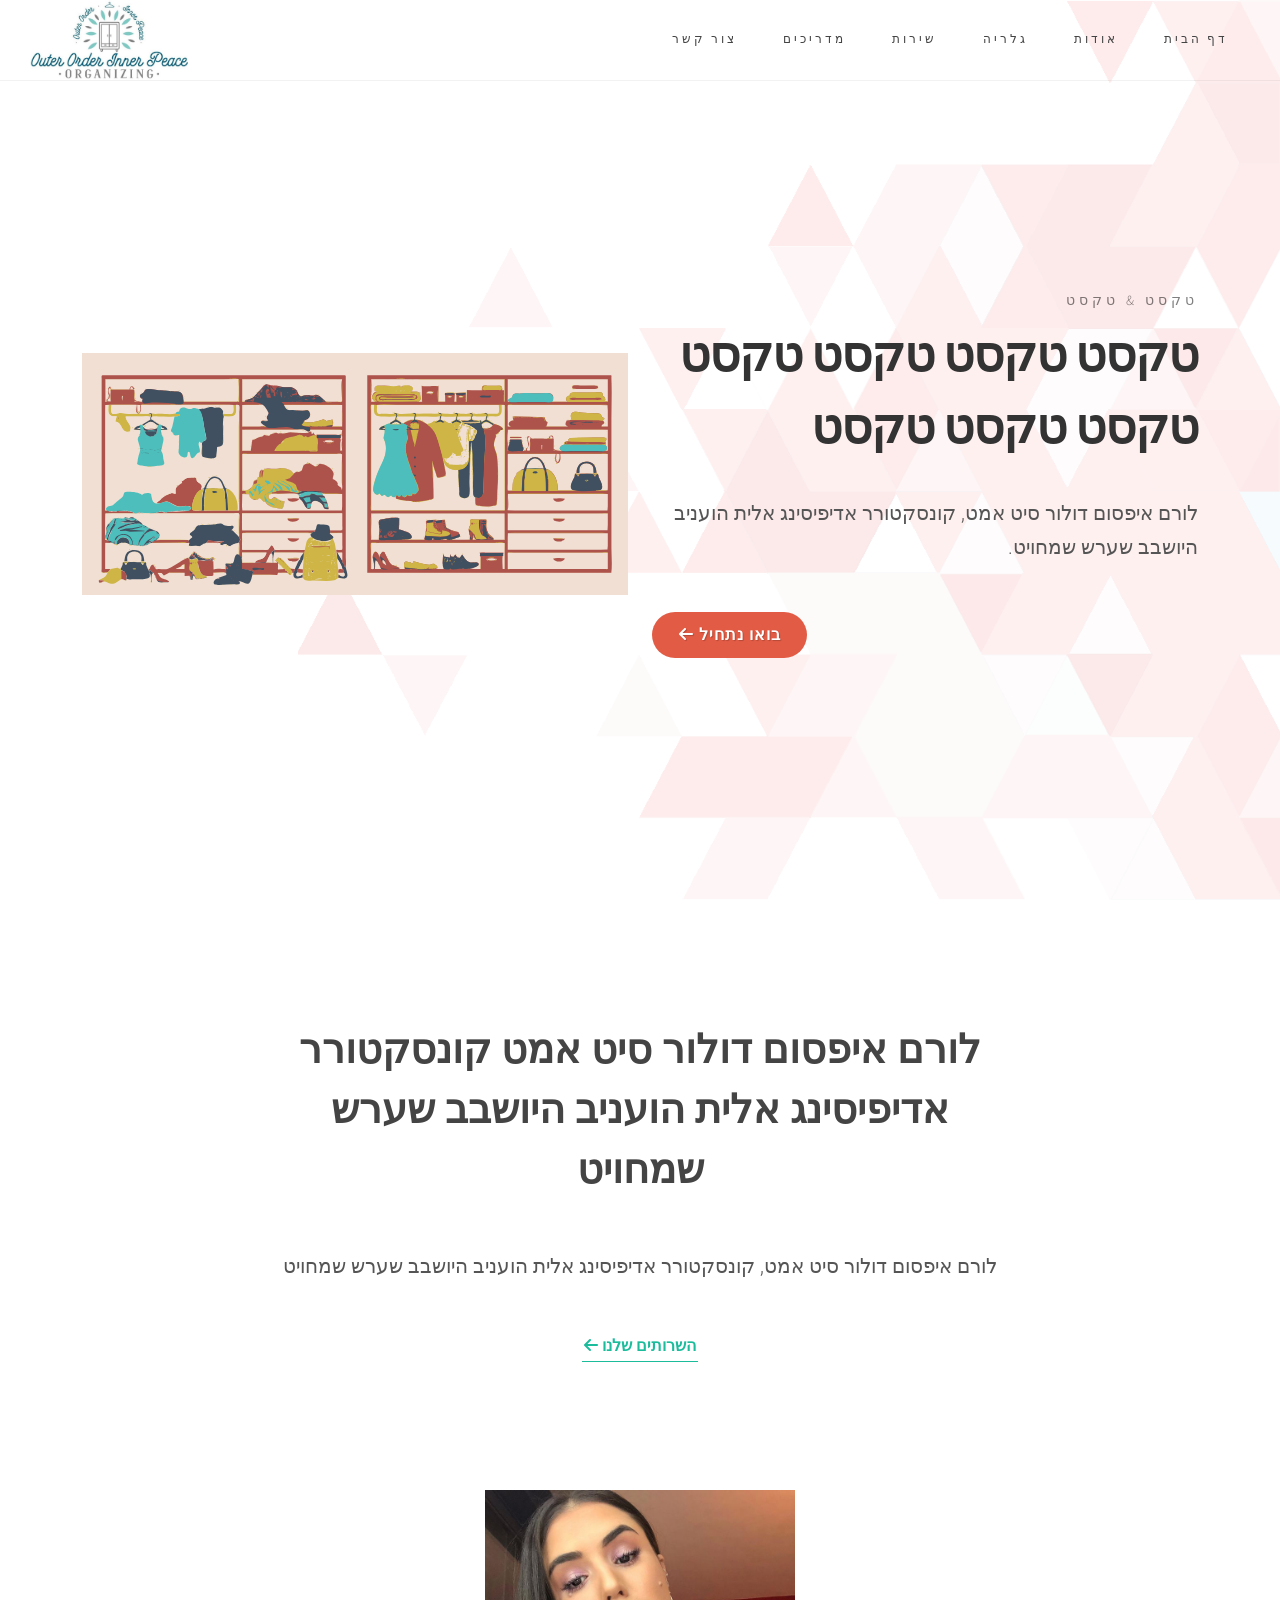
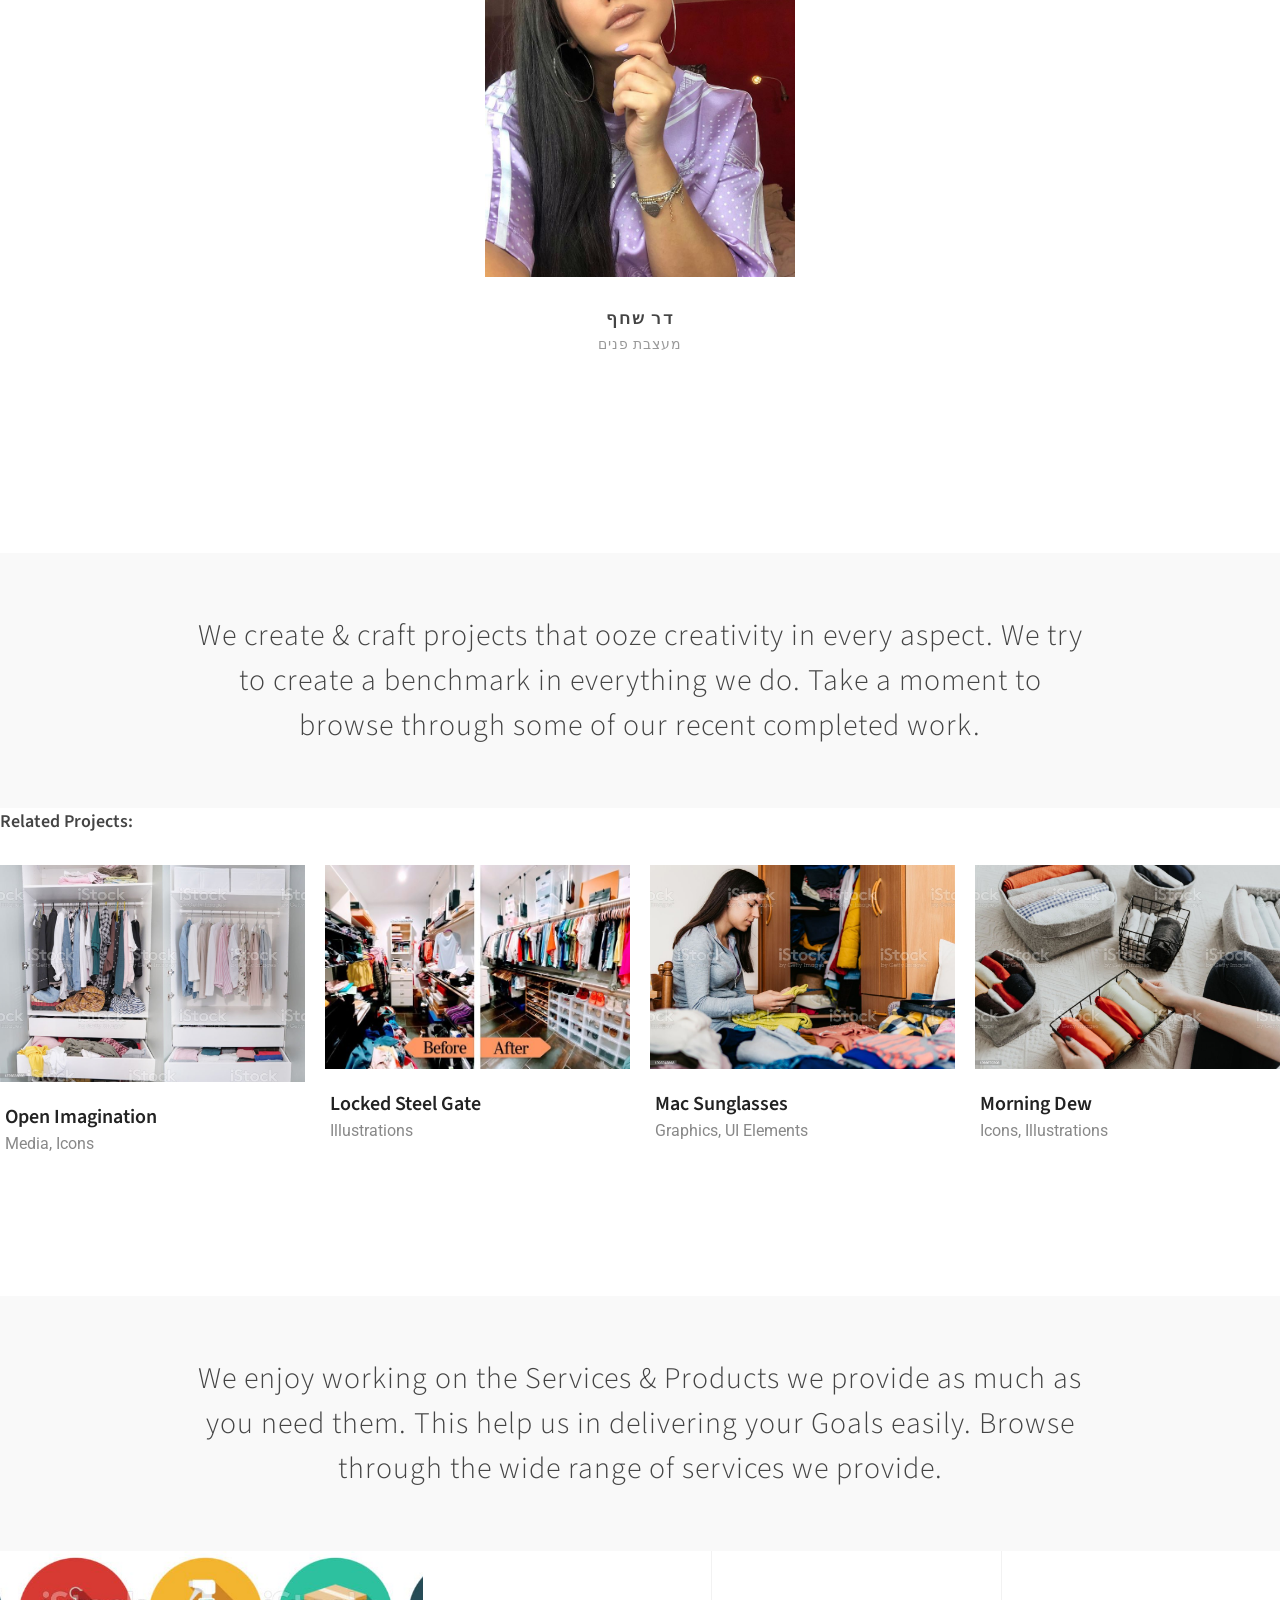
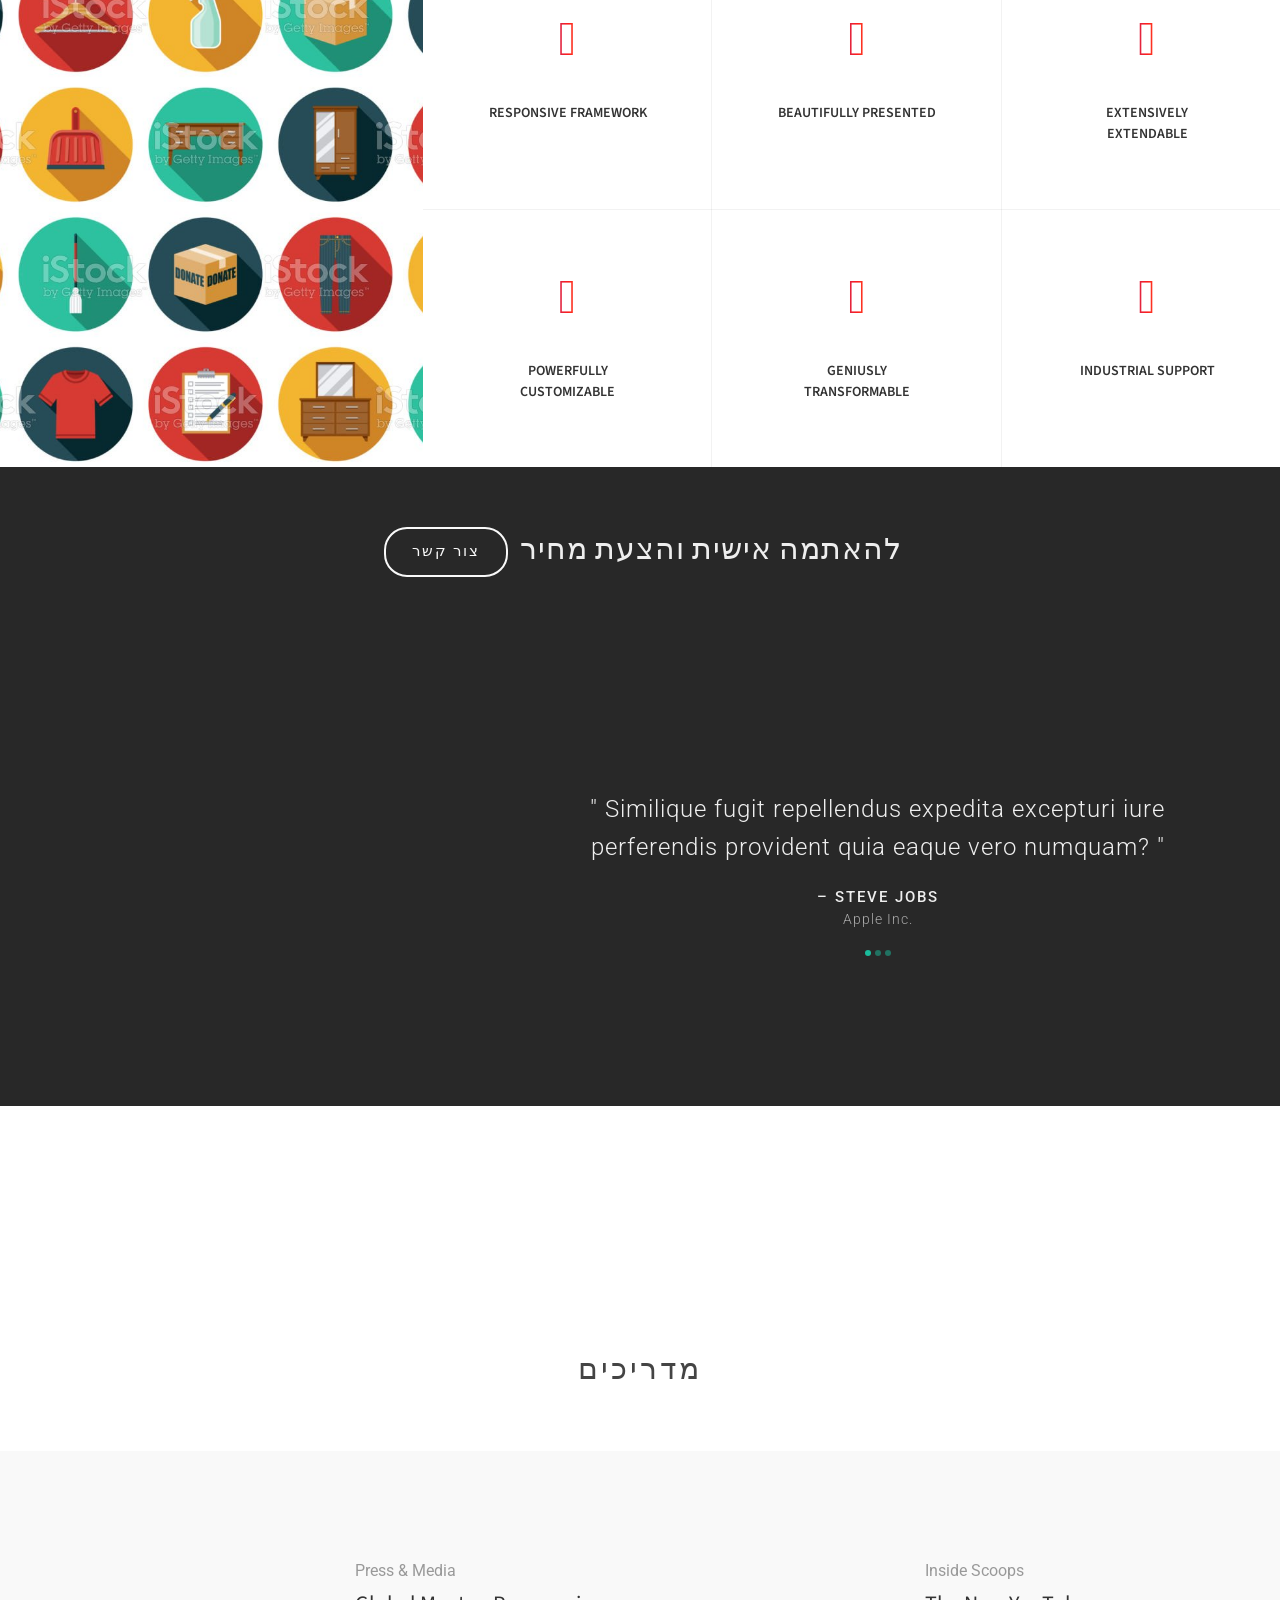
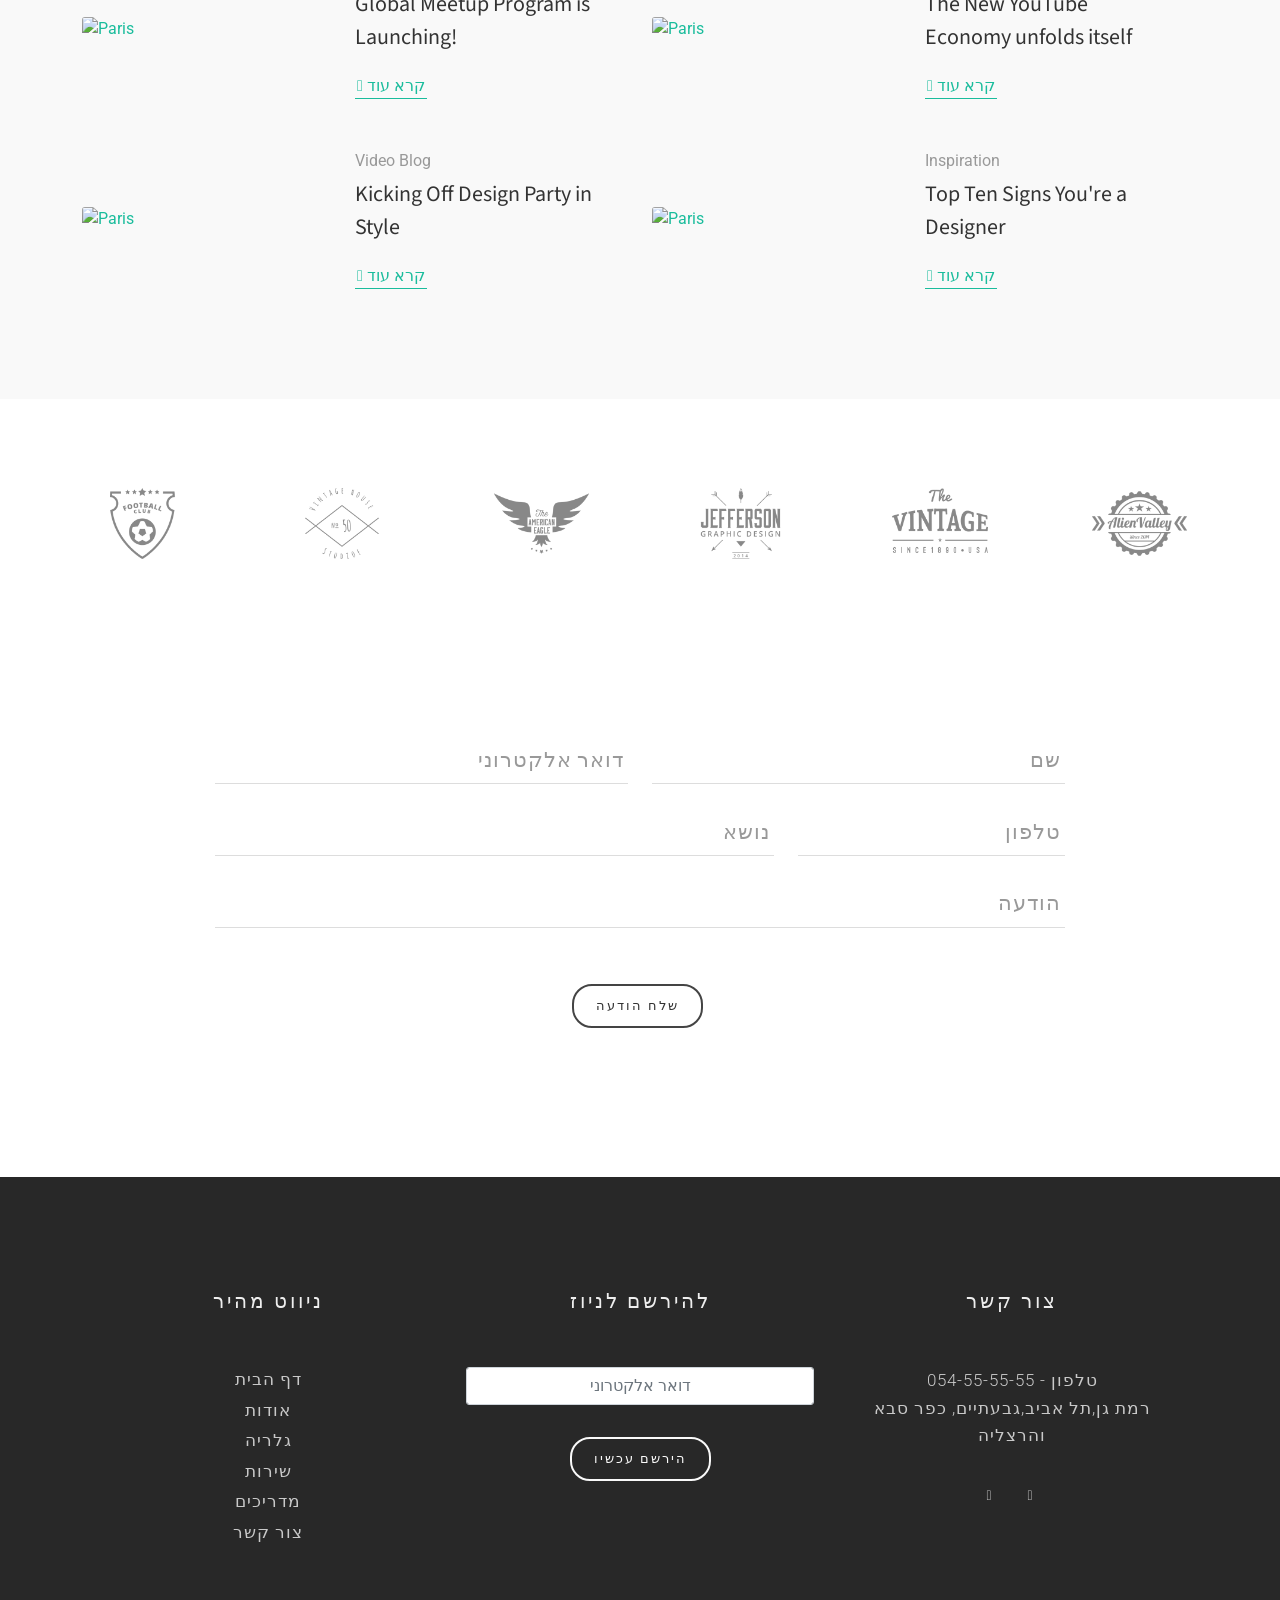
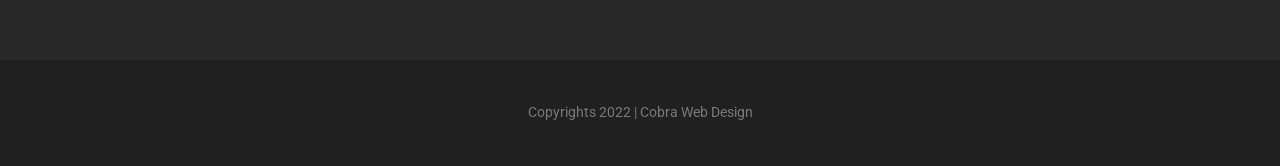
==== commit c719059f: "u" ====
--- a/Dr/index.html
+++ b/Dr/index.html
@@ -13,7 +13,9 @@
     <link
       rel="stylesheet"
       href="https://cdnjs.cloudflare.com/ajax/libs/font-awesome/6.2.0/css/all.min.css"
-      type="text/css"
+      integrity="sha512-xh6O/CkQoPOWDdYTDqeRdPCVd1SpvCA9XXcUnZS2FmJNp1coAFzvtCN9BmamE+4aHK8yyUHUSCcJHgXloTyT2A=="
+      crossorigin="anonymous"
+      referrerpolicy="no-referrer"
     />
     <link
       href="https://fonts.googleapis.com/css?family=Source+Sans+Pro:300,400,600,700|Roboto:300,400,500,700|IBM+Plex+Serif:300,400,500,600&display=swap"
@@ -207,7 +209,7 @@
                   data-delay="600"
                   class="button m-0 button-circle button-large text-white"
                   style="background-color: #e25b45"
-                  >בואו נתחיל<i class="icon-line-arrow-left"></i
+                  >בואו נתחיל<i class="fa-solid fa-arrow-left"></i
                 ></a>
               </div>
 
@@ -252,7 +254,7 @@
                   data-speed="1250"
                   data-offset="70"
                   class="more-link"
-                  ><i class="icon-angle-left"> השרותים שלנו</i></a
+                  ><i class="fa-solid fa-arrow-left"> השרותים שלנו</i></a
                 >
               </p>
 
@@ -273,20 +275,15 @@
                         >
                           <a
                             href="https://www.tiktok.com/@darshahaf"
-                            class="social-icon si-borderless si-small si-tiktok"
+                            class="fa-brands fa-tiktok"
                             title="tiktok"
                           >
-                            <i class="icon-tiktok"></i>
-                            <i class="icon-tiktok"></i>
                           </a>
-
                           <a
                             href="https://www.instagram.com/tommian/"
-                            class="social-icon si-borderless si-small si-instagram"
+                            class="fa-brands fa-instagram"
                             title="Instagram"
                           >
-                            <i class="icon-instagram"></i>
-                            <i class="icon-instagram"></i>
                           </a>
                         </div>
                         <div
@@ -923,7 +920,7 @@
                       <div class="col-lg-6">
                         <div class="entry-image">
                           <a href="#"
-                            ><img src="/Dr/images/blog/1.jpg" alt="Paris"
+                            ><img src="/images/blog/1.jpg" alt="Paris"
                           /></a>
                         </div>
                       </div>
@@ -950,7 +947,7 @@
                       <div class="col-lg-6">
                         <div class="entry-image">
                           <a href="#"
-                            ><img src="/Dr/images/blog/2.jpg" alt="Paris"
+                            ><img src="/images/blog/2.jpg" alt="Paris"
                           /></a>
                         </div>
                       </div>
@@ -979,7 +976,7 @@
                       <div class="col-lg-6">
                         <div class="entry-image">
                           <a href="#"
-                            ><img src="/Dr/images/blog/3.jpg" alt="Paris"
+                            ><img src="/images/blog/3.jpg" alt="Paris"
                           /></a>
                         </div>
                       </div>
@@ -1006,7 +1003,7 @@
                       <div class="col-lg-6">
                         <div class="entry-image">
                           <a href="#"
-                            ><img src="/Dr/images/blog/4.jpg" alt="Paris"
+                            ><img src="/images/blog/4.jpg" alt="Paris"
                           /></a>
                         </div>
                       </div>
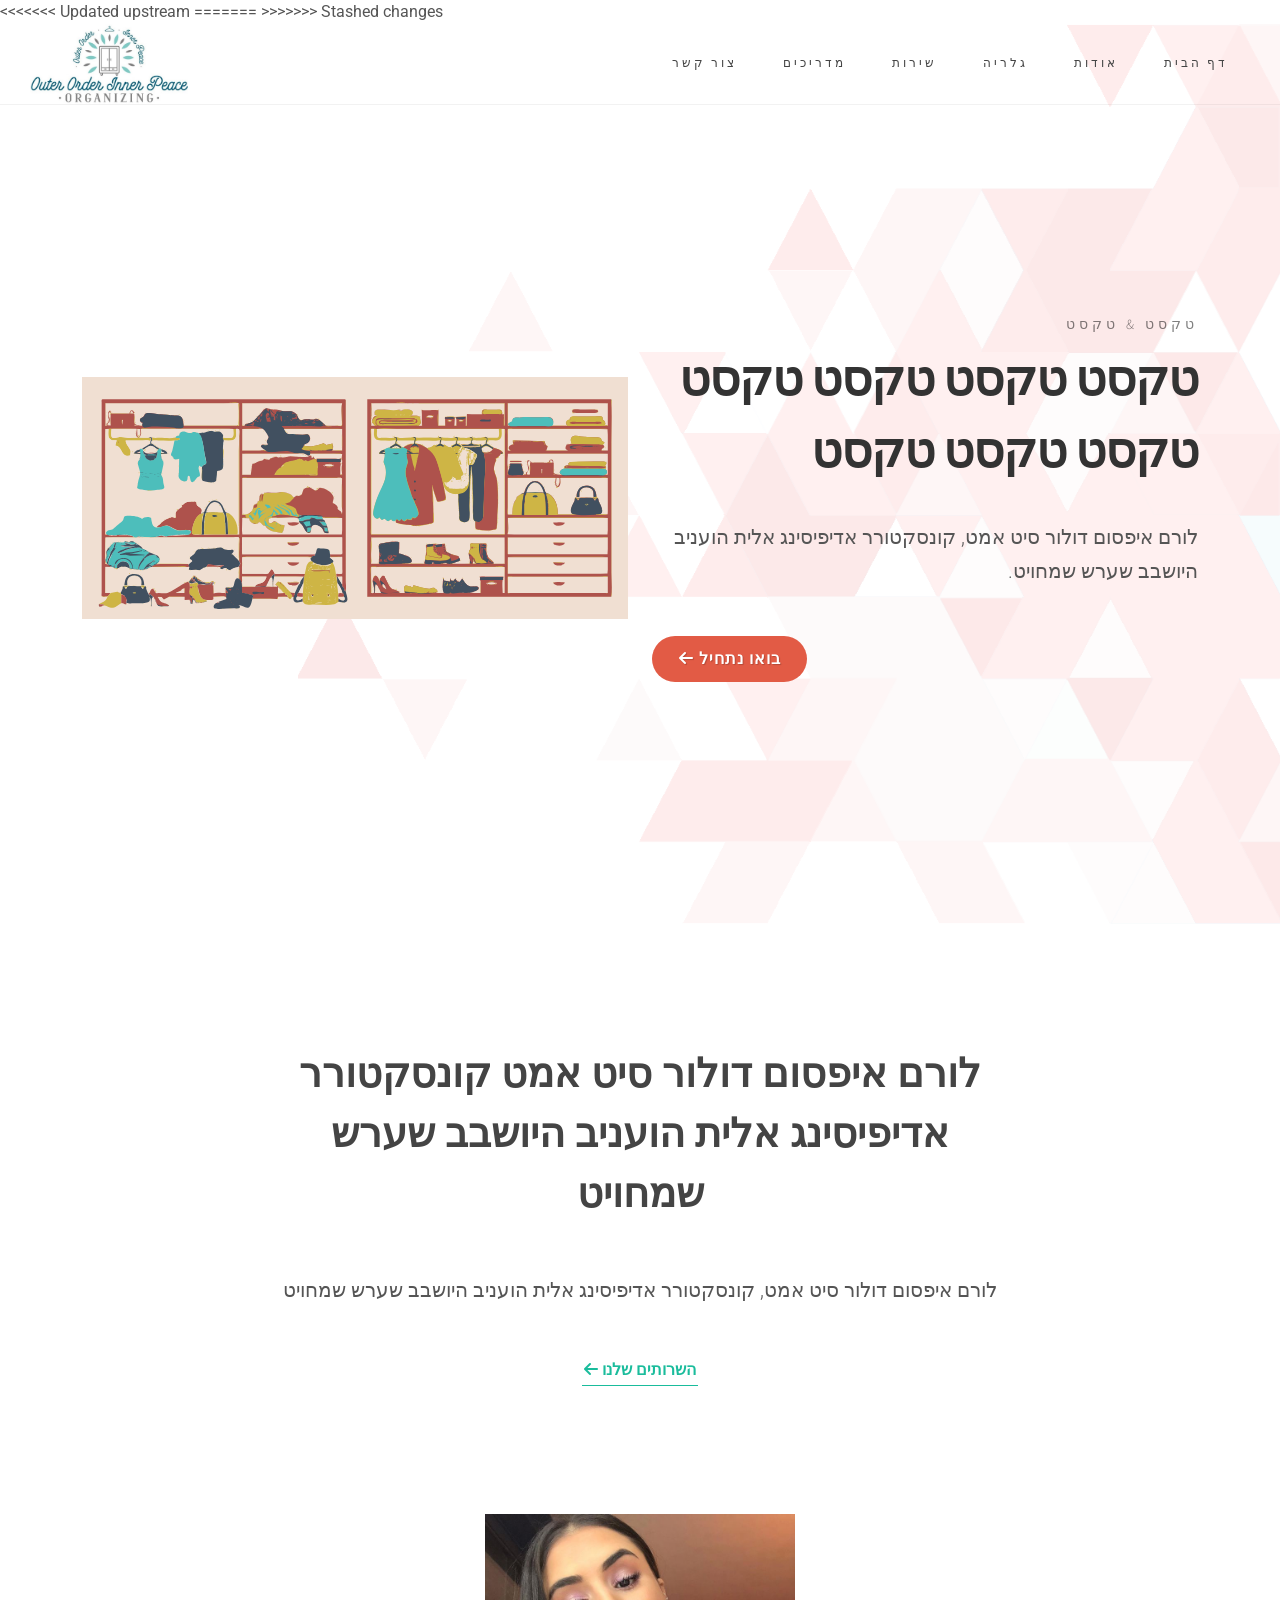
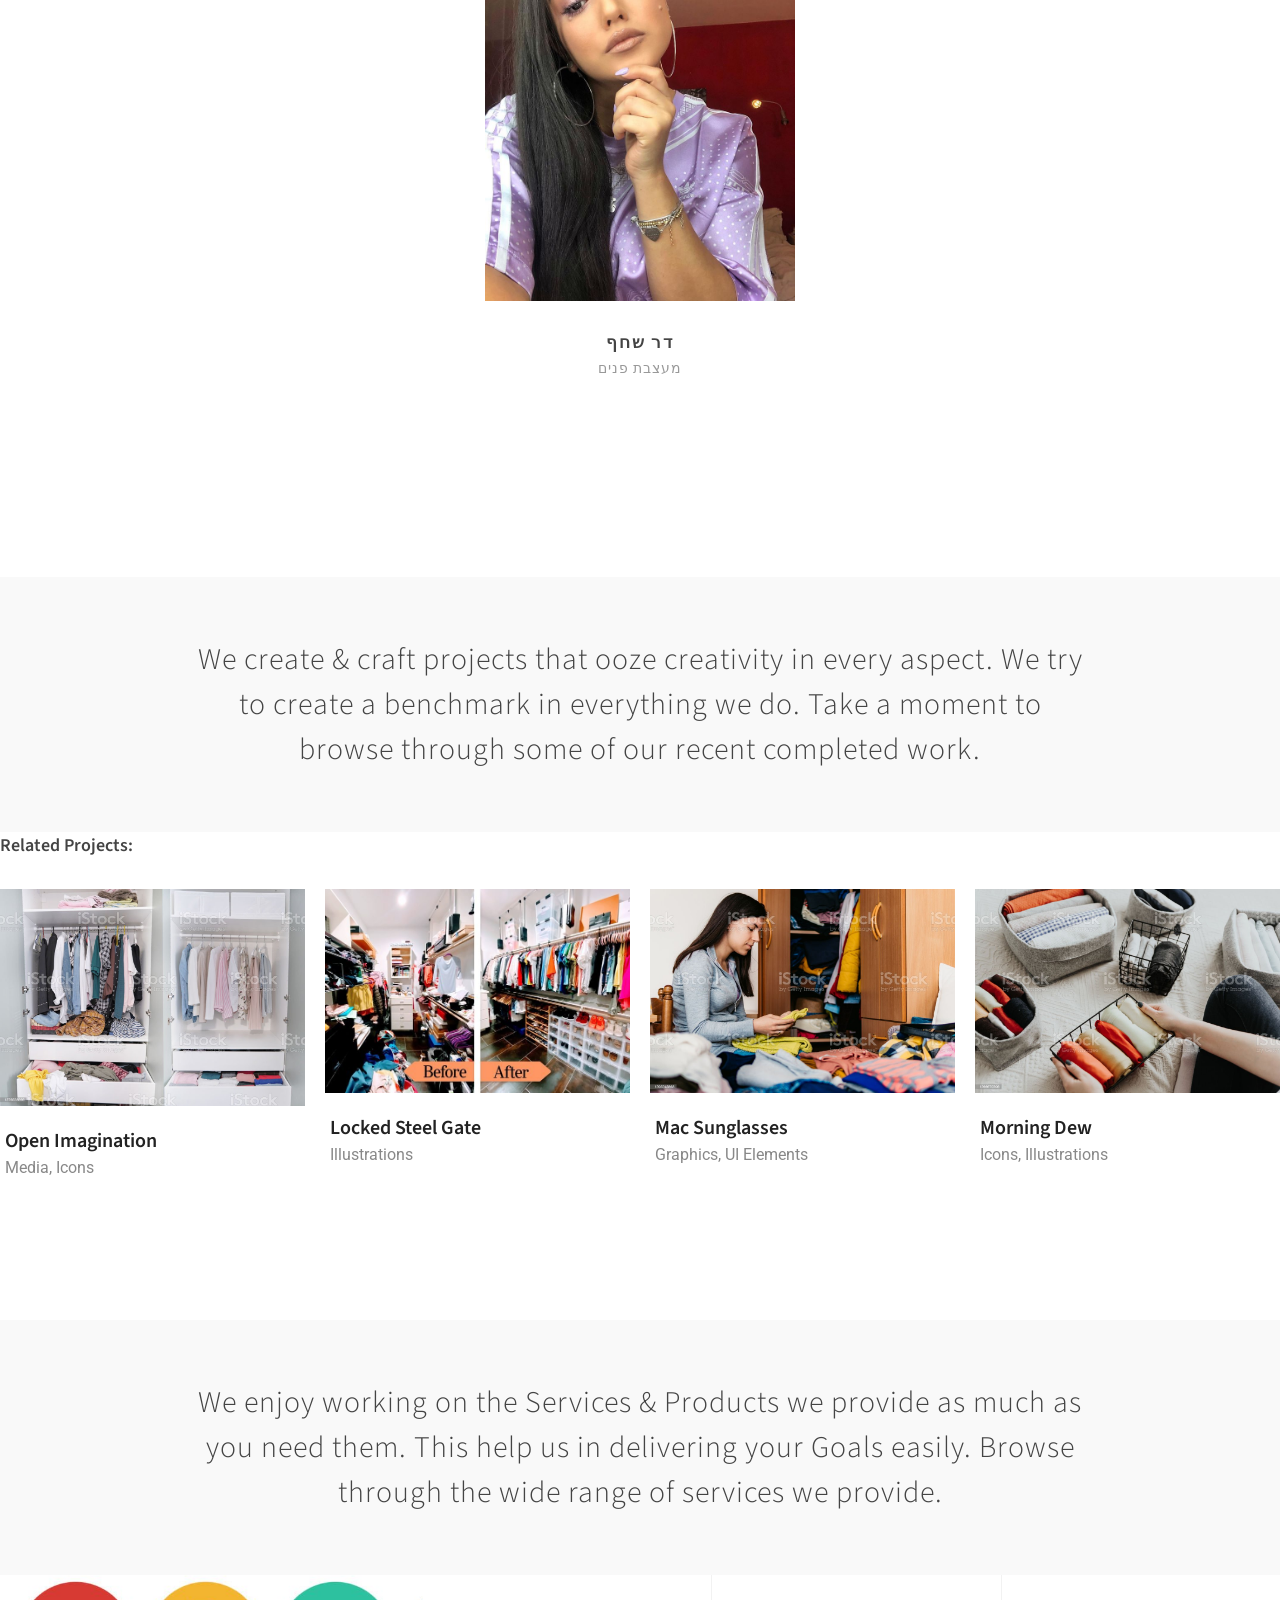
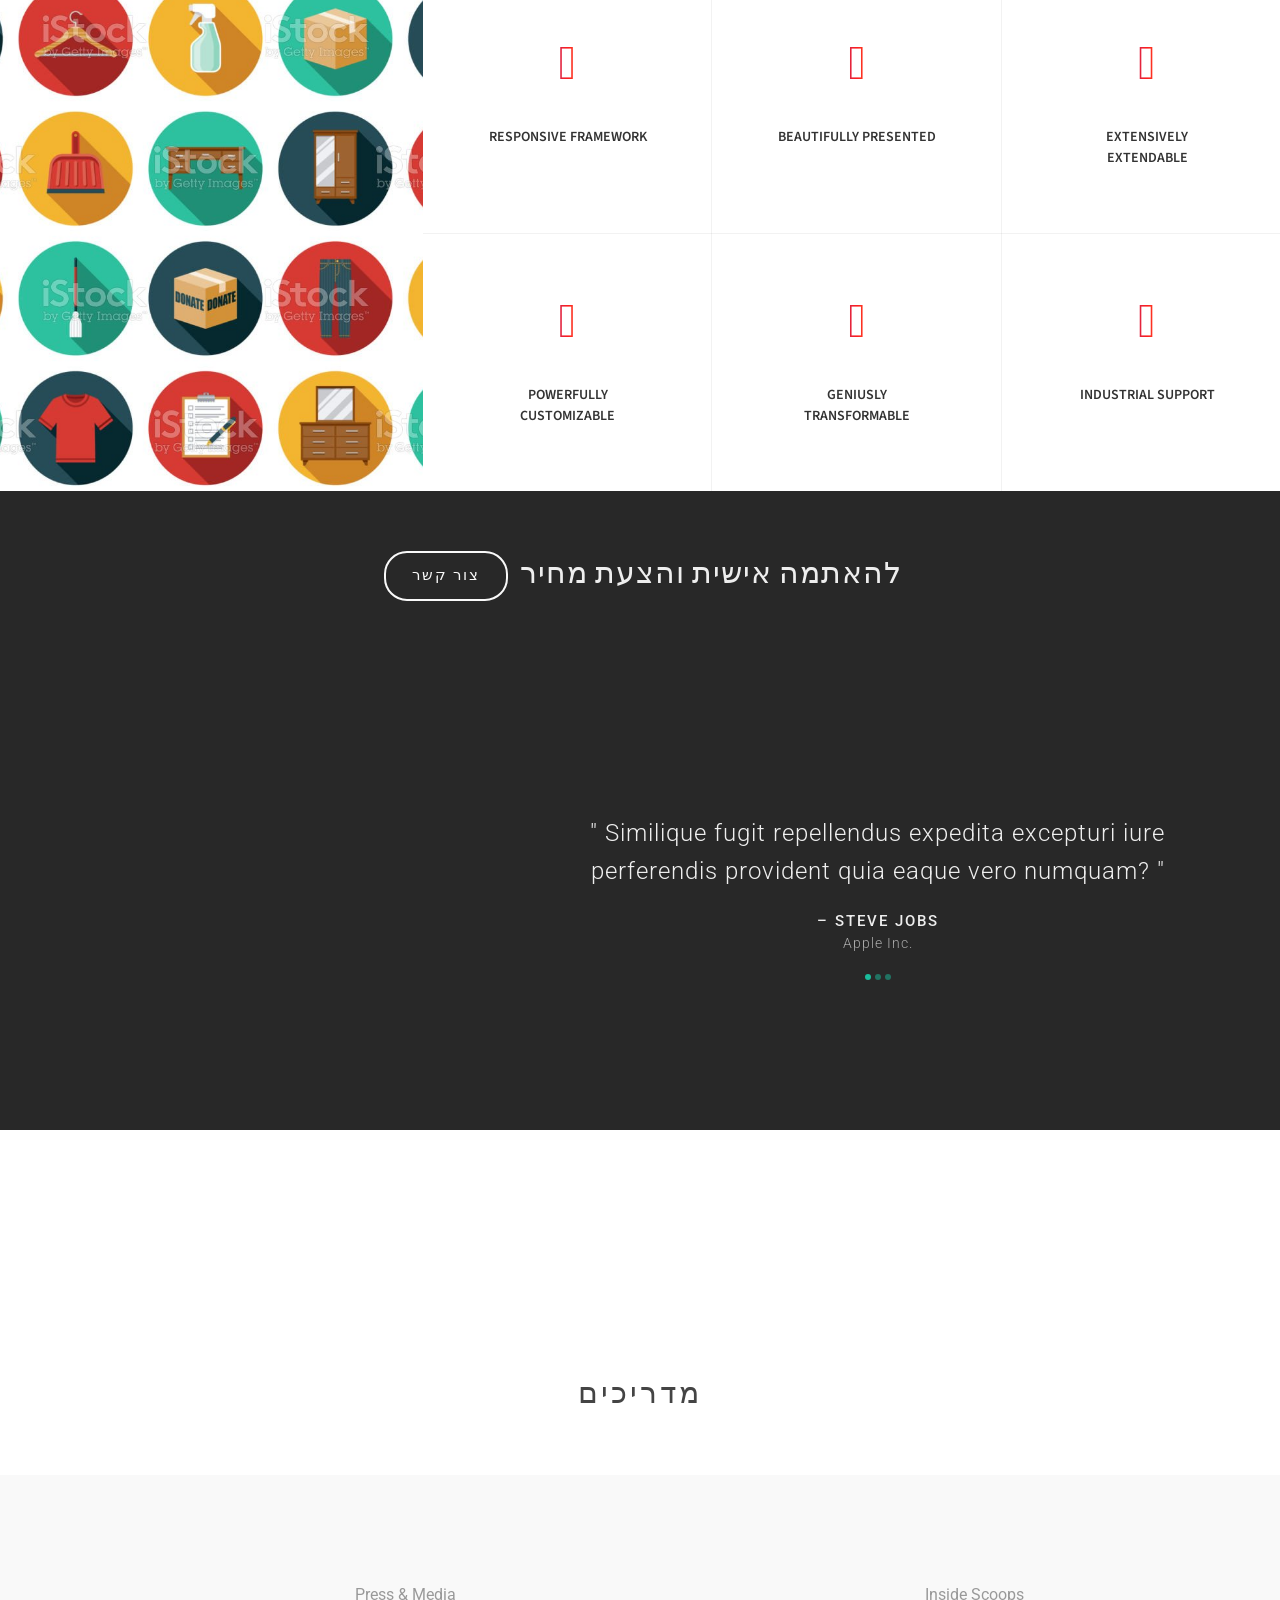
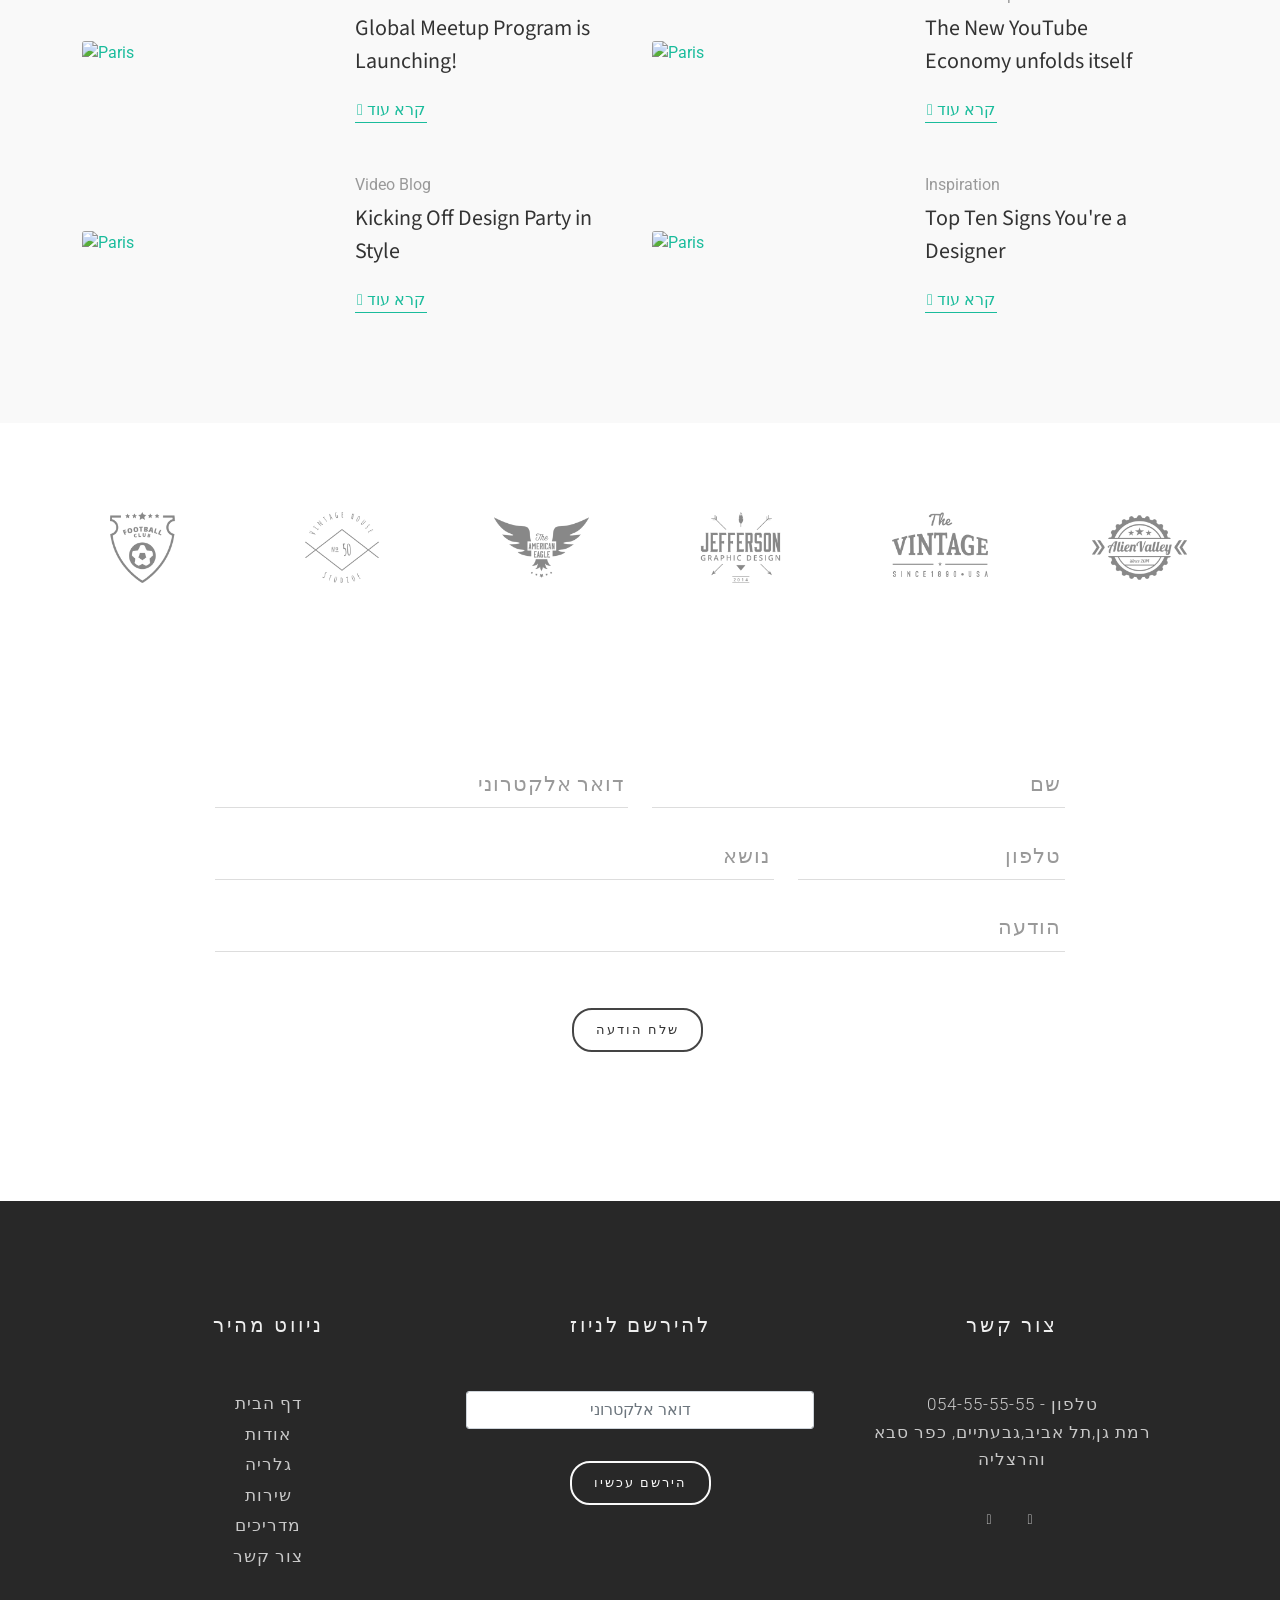
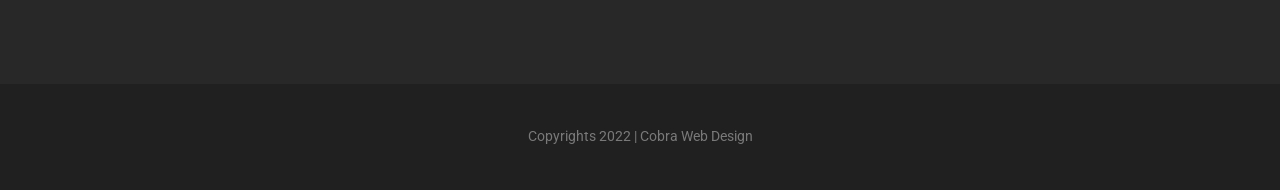
==== commit 2e69f0aa: "u" ====
--- a/Dr/index.html
+++ b/Dr/index.html
@@ -10,6 +10,7 @@
 
     <!-- Stylesheets
 	============================================= -->
+<<<<<<< Updated upstream
     <link
       rel="stylesheet"
       href="https://cdnjs.cloudflare.com/ajax/libs/font-awesome/6.2.0/css/all.min.css"
@@ -24,6 +25,17 @@
     />
     <link rel="stylesheet" href="css/bootstrap.css" type="text/css" />
     <link rel="stylesheet" href="style.css" type="text/css" />
+=======
+  <link
+    href="https://fonts.googleapis.com/css?family=Source+Sans+Pro:300,400,600,700|Roboto:300,400,500,700|IBM+Plex+Serif:300,400,500,600&display=swap"
+    rel="stylesheet" type="text/css" />
+  <link rel="stylesheet" href="css/bootstrap.css" type="text/css" />
+  <link rel="stylesheet" href="style.css" type="text/css" />
+
+  <!-- One Page Module Specific Stylesheet -->
+  <link rel="stylesheet" href="css/onepage.css" type="text/css" />
+  <!-- / -->
+>>>>>>> Stashed changes
 
     <!-- One Page Module Specific Stylesheet -->
     <link rel="stylesheet" href="css/onepage.css" type="text/css" />
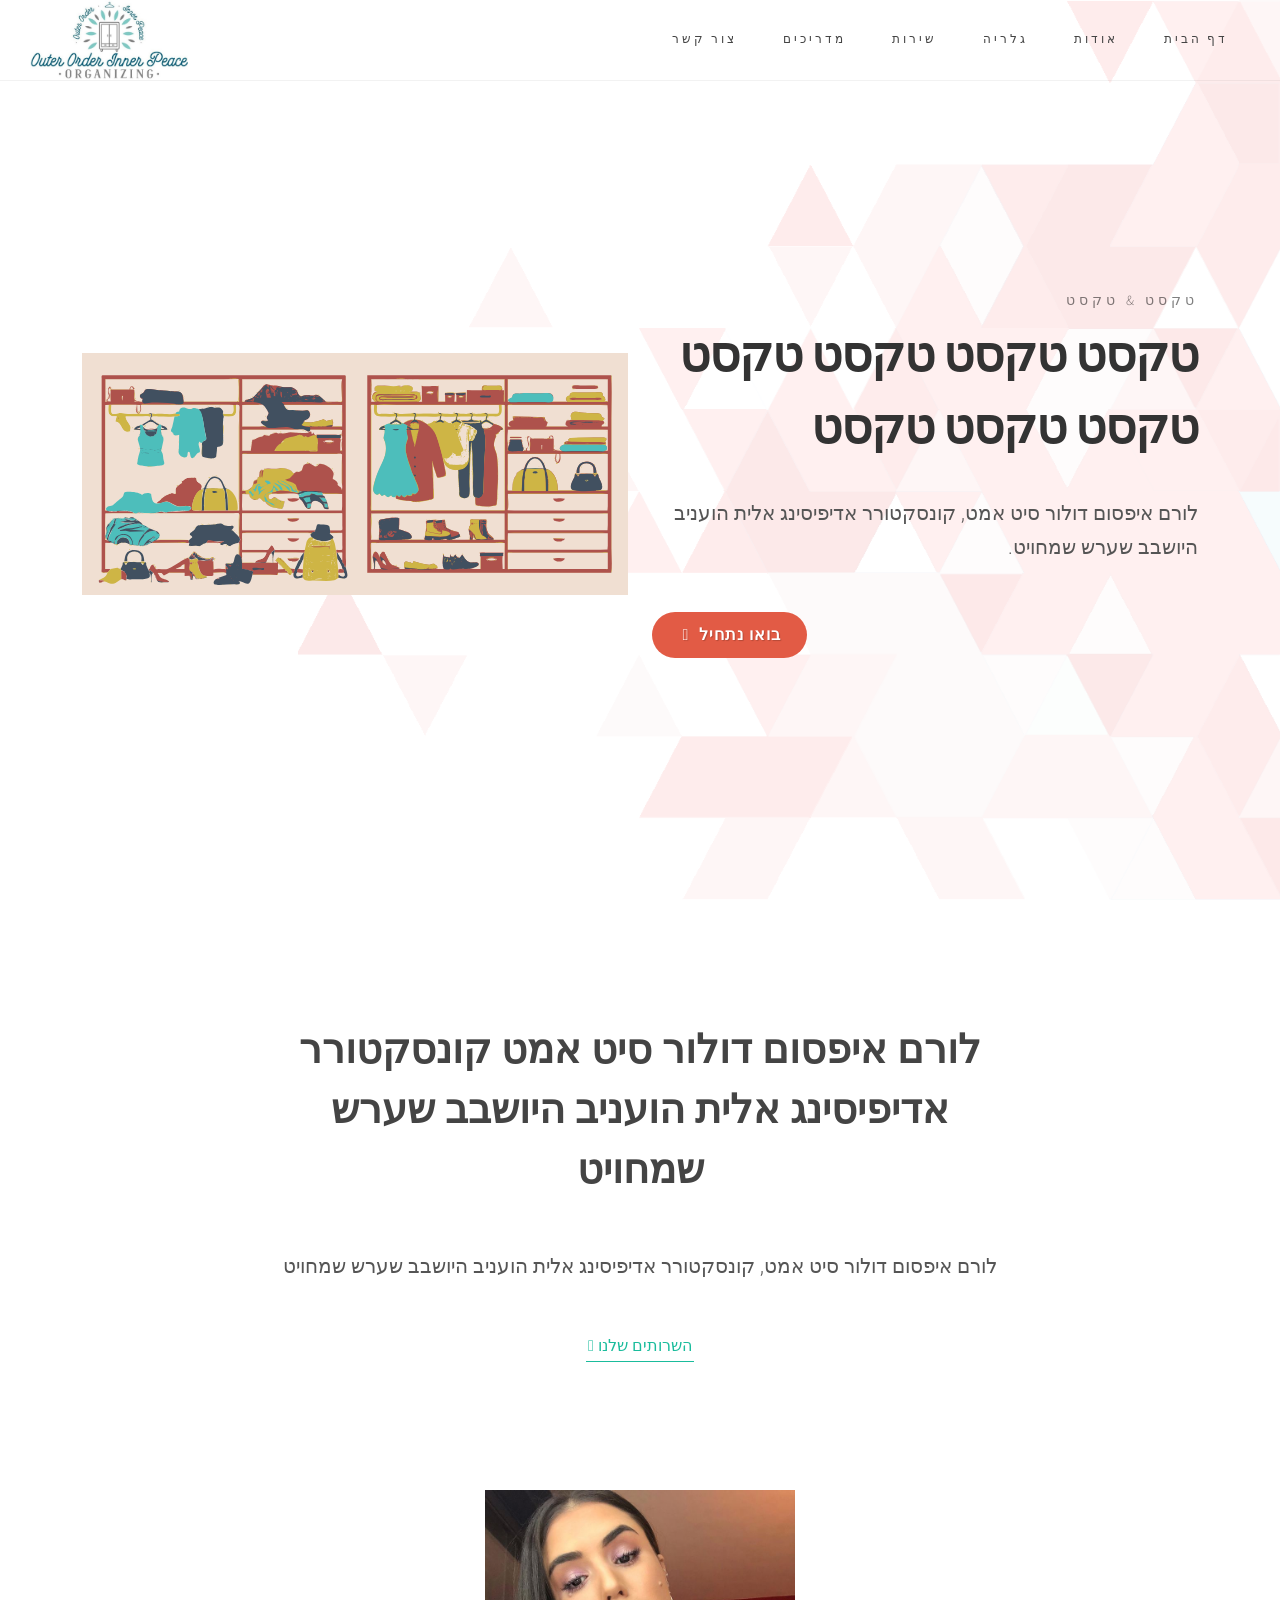
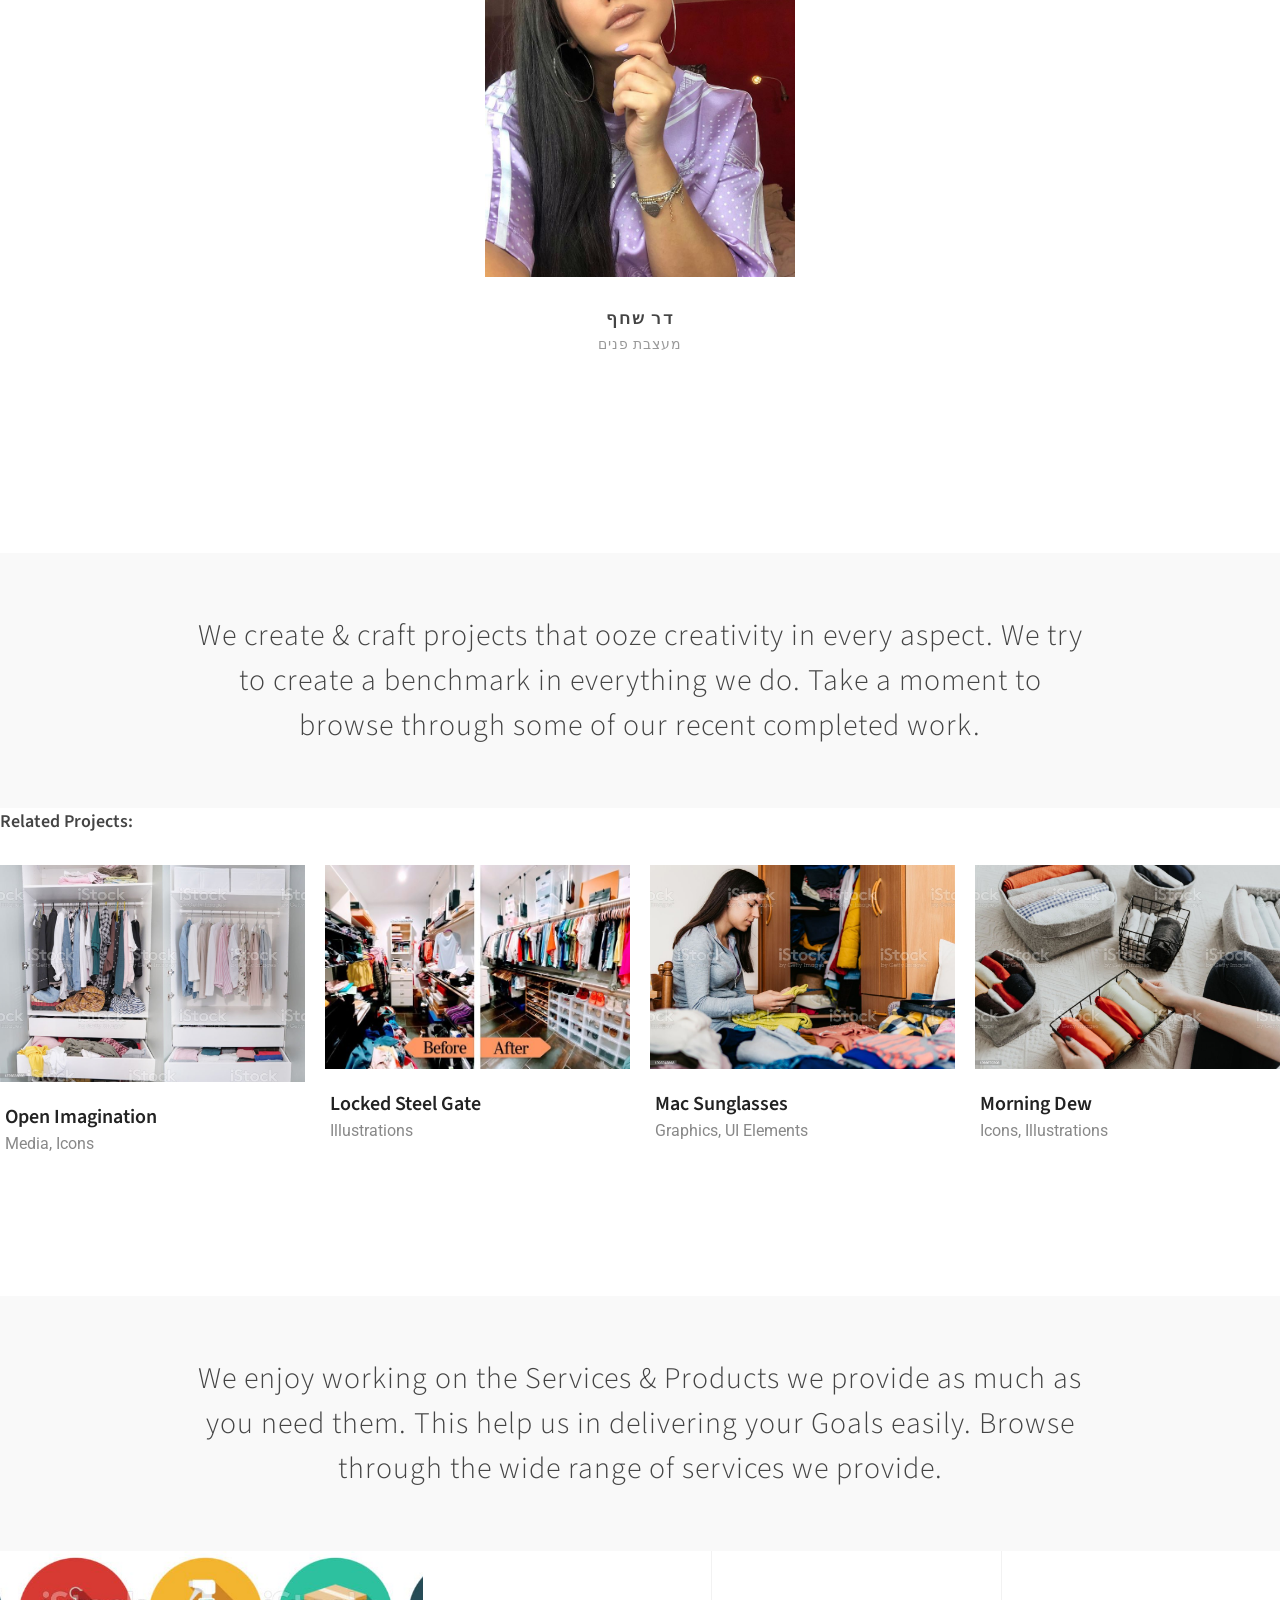
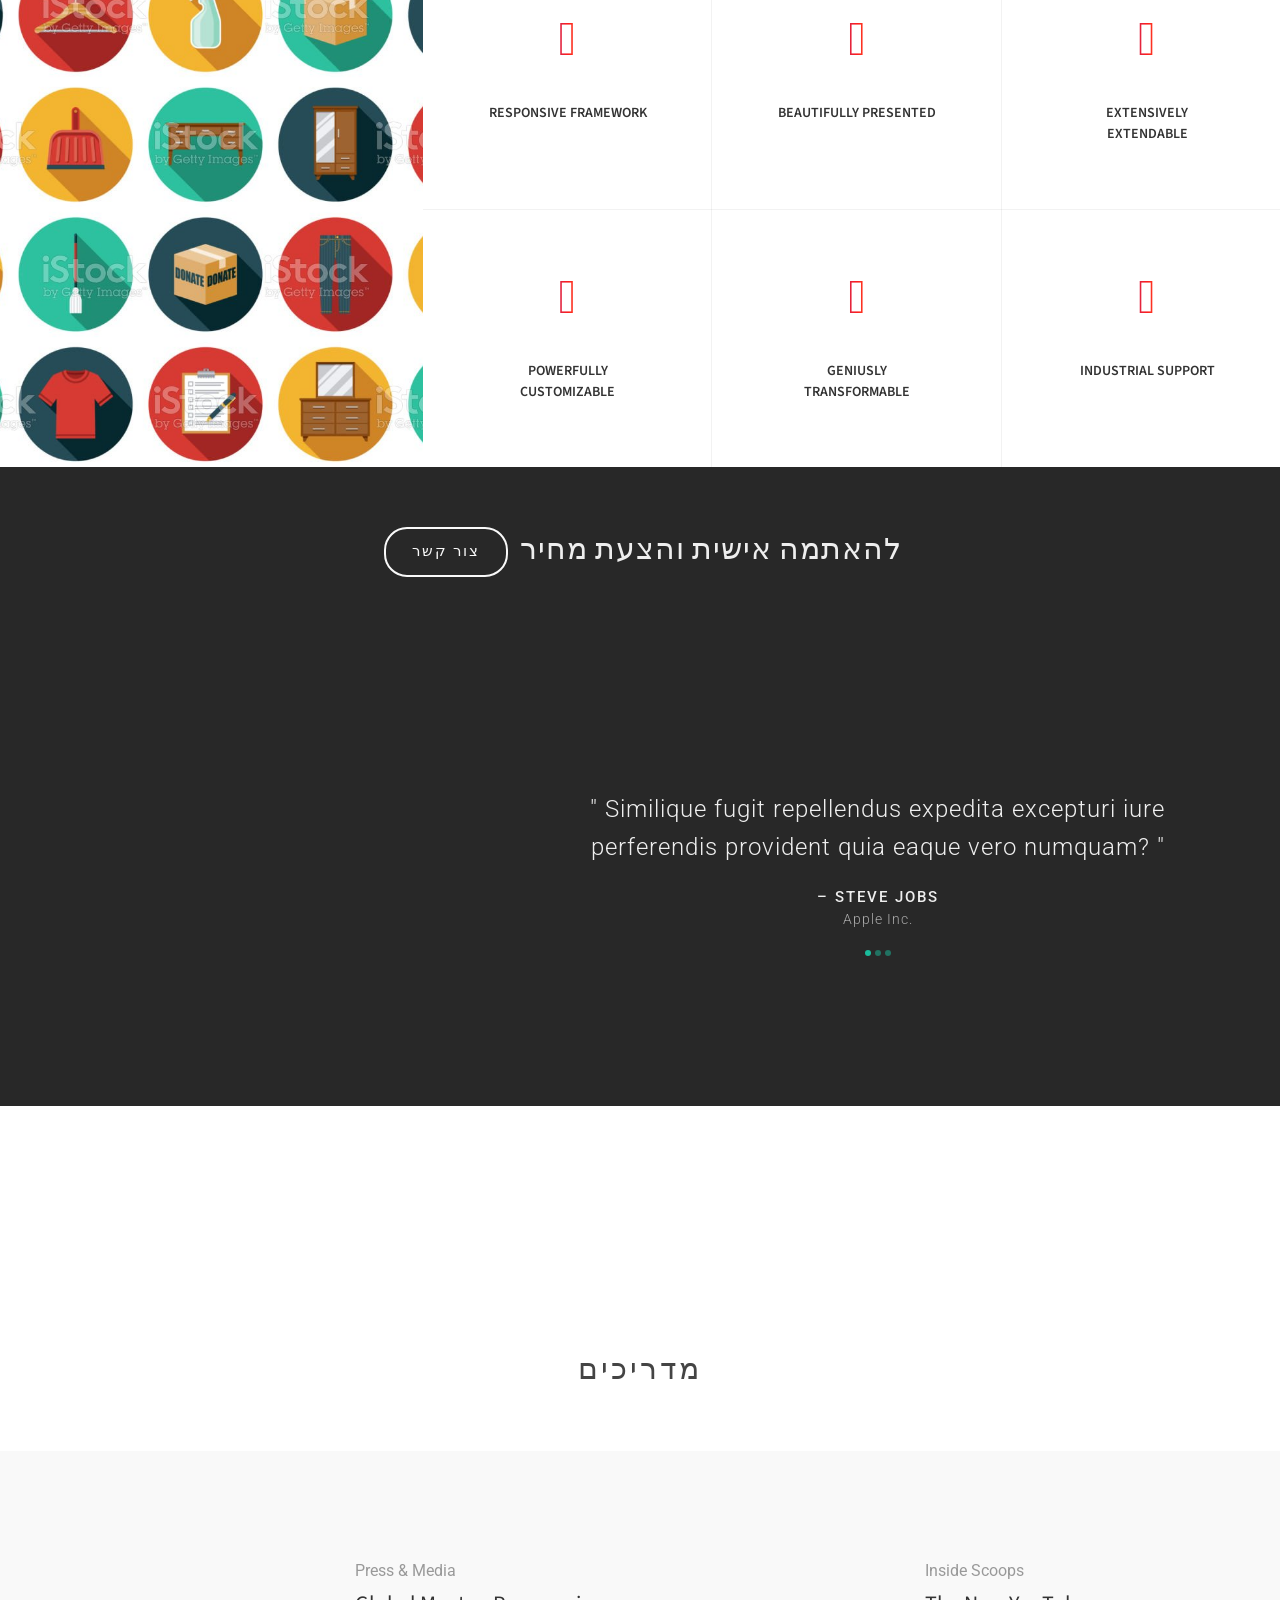
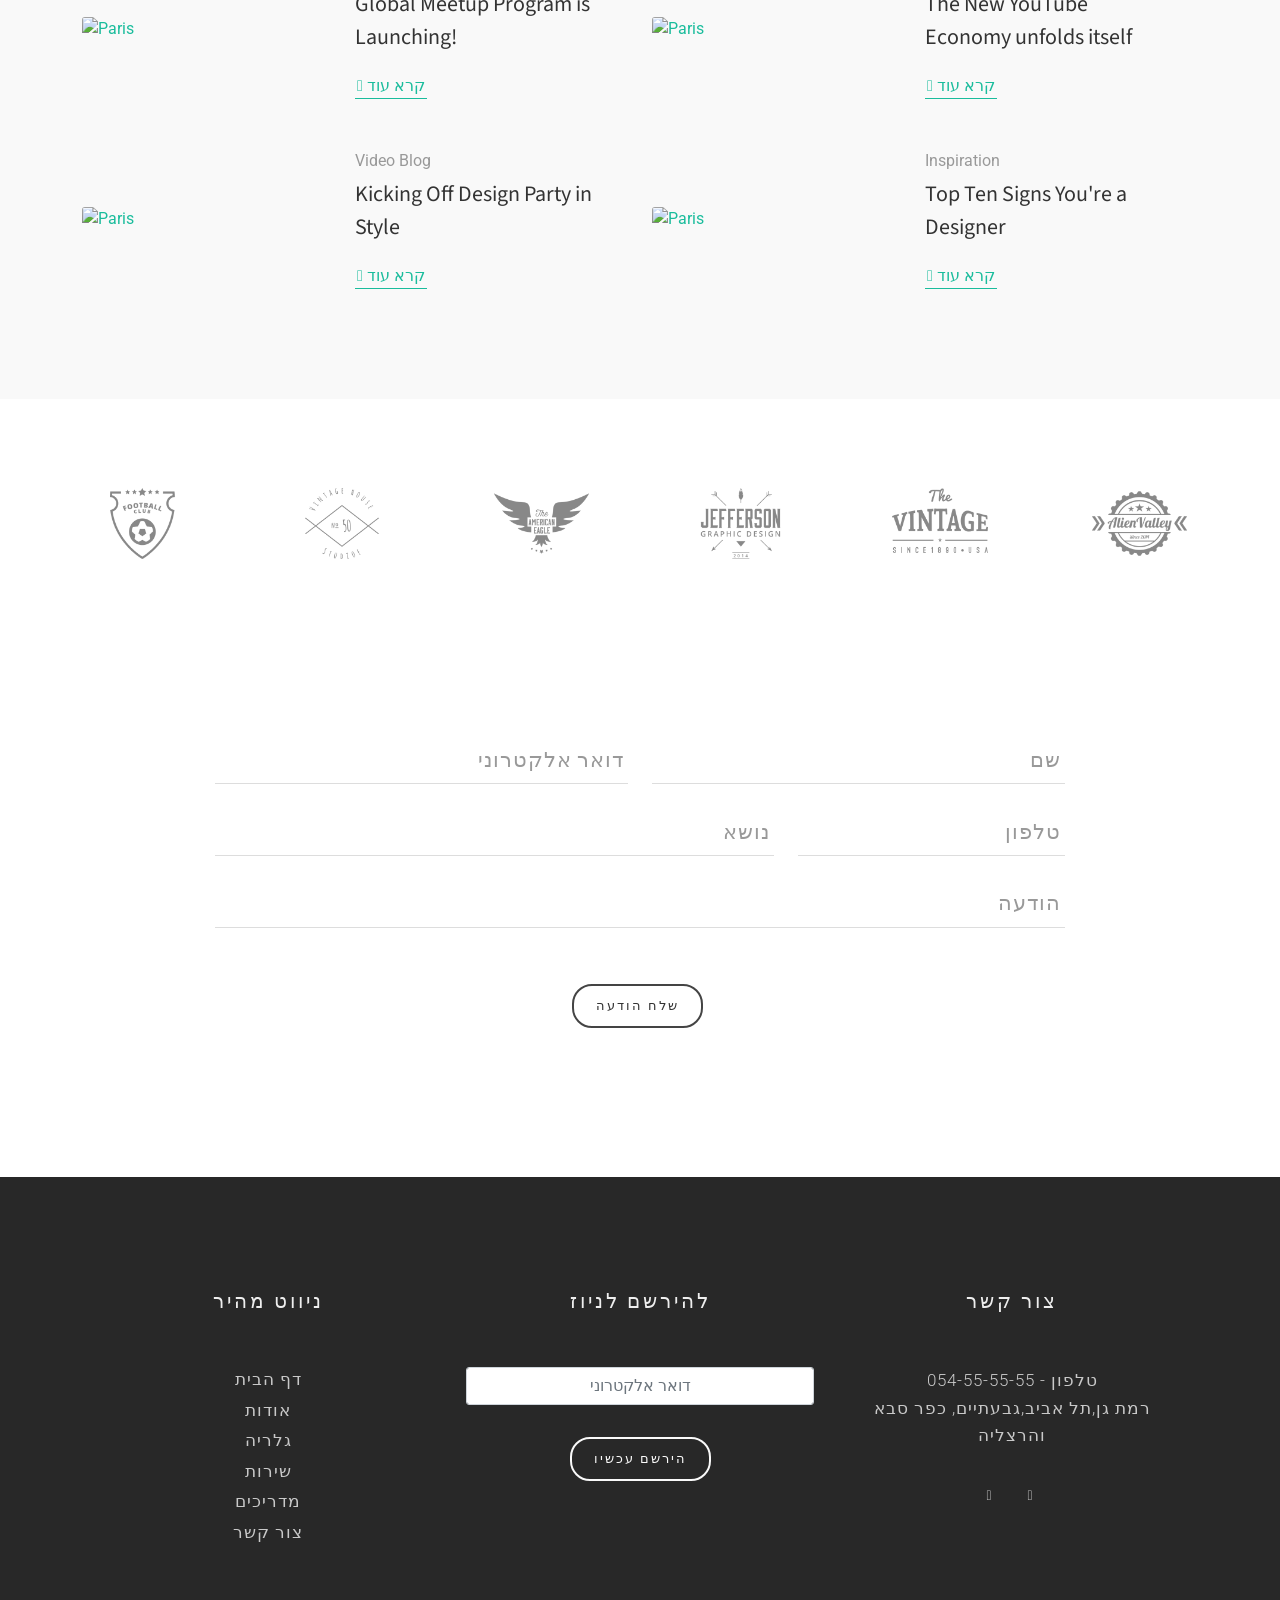
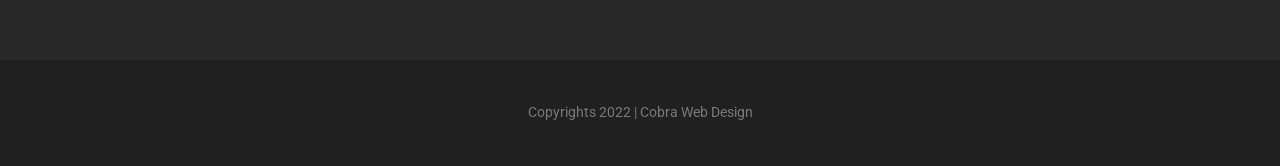
==== commit 7a0caed0: "u" ====
--- a/Dr/index.html
+++ b/Dr/index.html
@@ -10,13 +10,10 @@
 
     <!-- Stylesheets
 	============================================= -->
-<<<<<<< Updated upstream
     <link
       rel="stylesheet"
       href="https://cdnjs.cloudflare.com/ajax/libs/font-awesome/6.2.0/css/all.min.css"
-      integrity="sha512-xh6O/CkQoPOWDdYTDqeRdPCVd1SpvCA9XXcUnZS2FmJNp1coAFzvtCN9BmamE+4aHK8yyUHUSCcJHgXloTyT2A=="
-      crossorigin="anonymous"
-      referrerpolicy="no-referrer"
+      type="text/css"
     />
     <link
       href="https://fonts.googleapis.com/css?family=Source+Sans+Pro:300,400,600,700|Roboto:300,400,500,700|IBM+Plex+Serif:300,400,500,600&display=swap"
@@ -25,17 +22,6 @@
     />
     <link rel="stylesheet" href="css/bootstrap.css" type="text/css" />
     <link rel="stylesheet" href="style.css" type="text/css" />
-=======
-  <link
-    href="https://fonts.googleapis.com/css?family=Source+Sans+Pro:300,400,600,700|Roboto:300,400,500,700|IBM+Plex+Serif:300,400,500,600&display=swap"
-    rel="stylesheet" type="text/css" />
-  <link rel="stylesheet" href="css/bootstrap.css" type="text/css" />
-  <link rel="stylesheet" href="style.css" type="text/css" />
-
-  <!-- One Page Module Specific Stylesheet -->
-  <link rel="stylesheet" href="css/onepage.css" type="text/css" />
-  <!-- / -->
->>>>>>> Stashed changes
 
     <!-- One Page Module Specific Stylesheet -->
     <link rel="stylesheet" href="css/onepage.css" type="text/css" />
@@ -221,7 +207,7 @@
                   data-delay="600"
                   class="button m-0 button-circle button-large text-white"
                   style="background-color: #e25b45"
-                  >בואו נתחיל<i class="fa-solid fa-arrow-left"></i
+                  >בואו נתחיל<i class="icon-line-arrow-left"></i
                 ></a>
               </div>
 
@@ -266,7 +252,7 @@
                   data-speed="1250"
                   data-offset="70"
                   class="more-link"
-                  ><i class="fa-solid fa-arrow-left"> השרותים שלנו</i></a
+                  ><i class="icon-angle-left"> השרותים שלנו</i></a
                 >
               </p>
 
@@ -287,15 +273,20 @@
                         >
                           <a
                             href="https://www.tiktok.com/@darshahaf"
-                            class="fa-brands fa-tiktok"
+                            class="social-icon si-borderless si-small si-tiktok"
                             title="tiktok"
                           >
+                            <i class="icon-tiktok"></i>
+                            <i class="icon-tiktok"></i>
                           </a>
+
                           <a
                             href="https://www.instagram.com/tommian/"
-                            class="fa-brands fa-instagram"
+                            class="social-icon si-borderless si-small si-instagram"
                             title="Instagram"
                           >
+                            <i class="icon-instagram"></i>
+                            <i class="icon-instagram"></i>
                           </a>
                         </div>
                         <div
@@ -1389,4 +1380,4 @@
 	============================================= -->
     <script src="js/functions.js"></script>
   </body>
-</html>
+</html>
